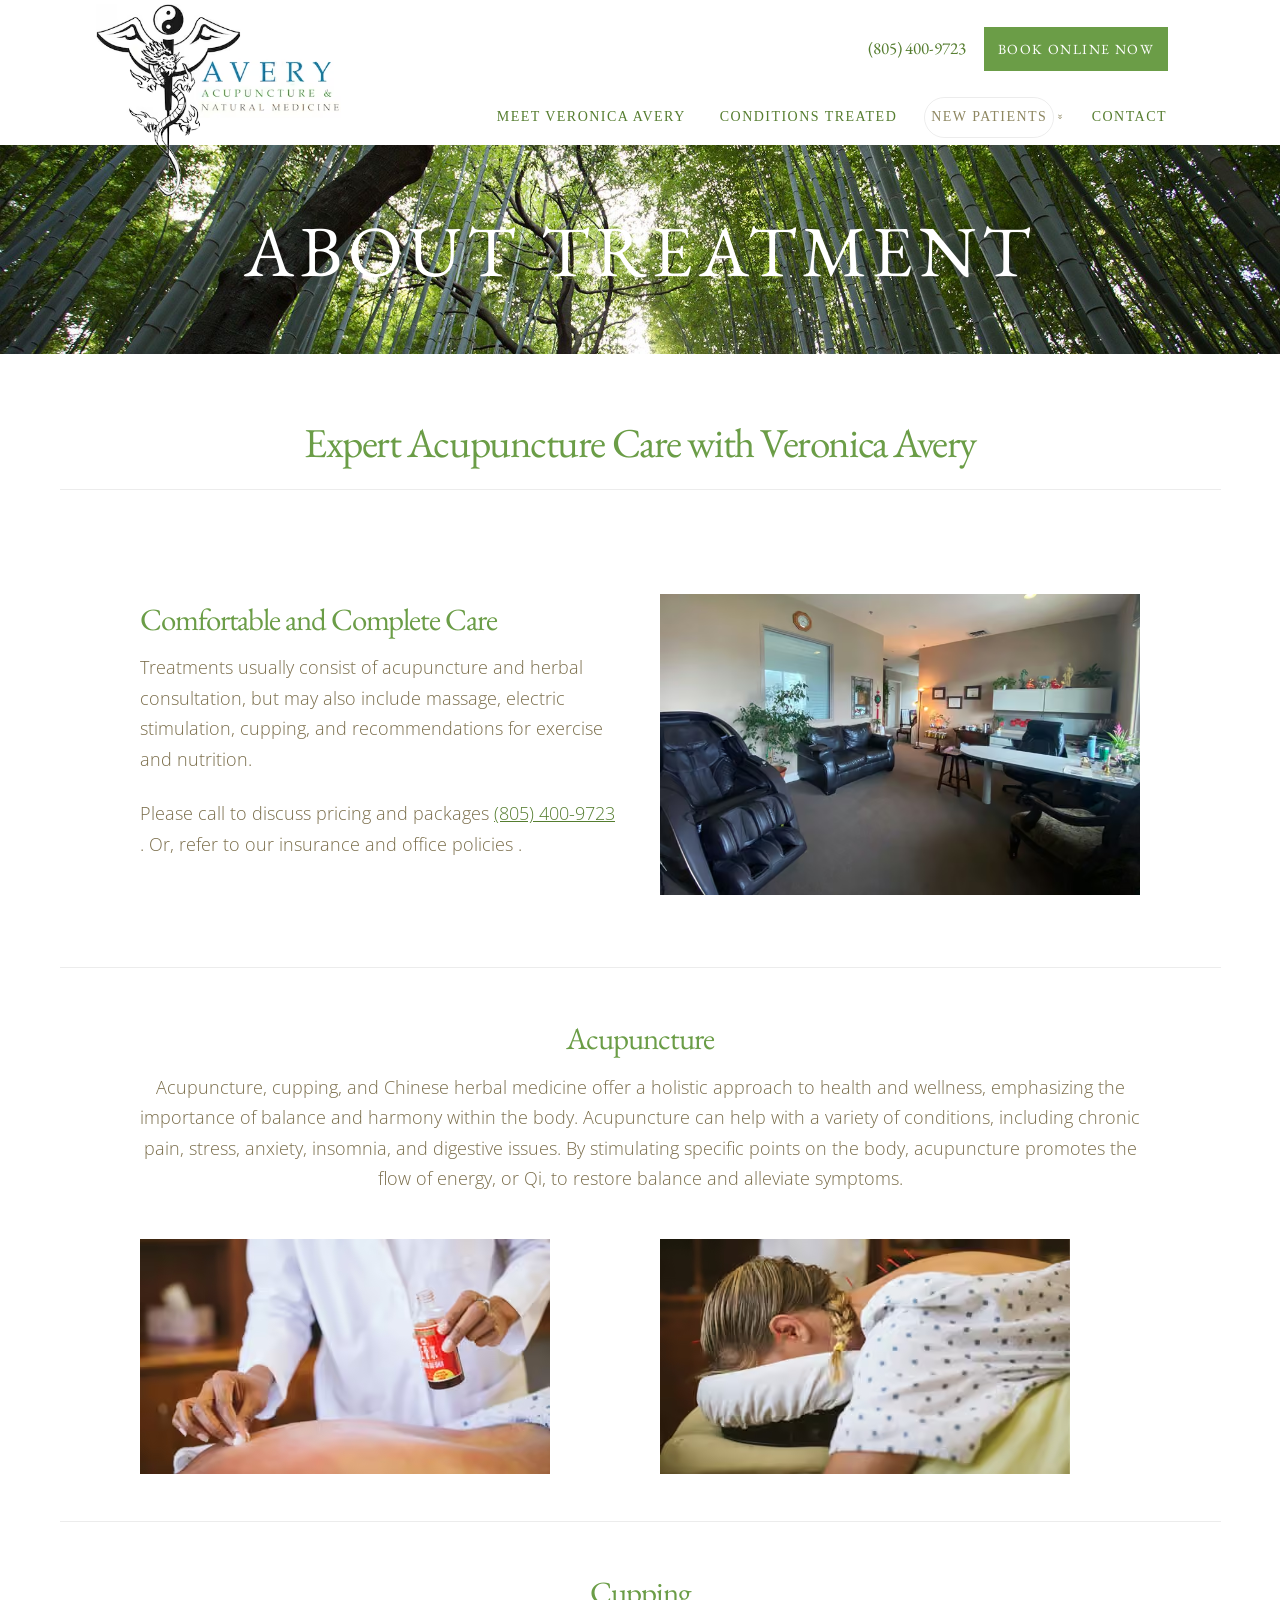
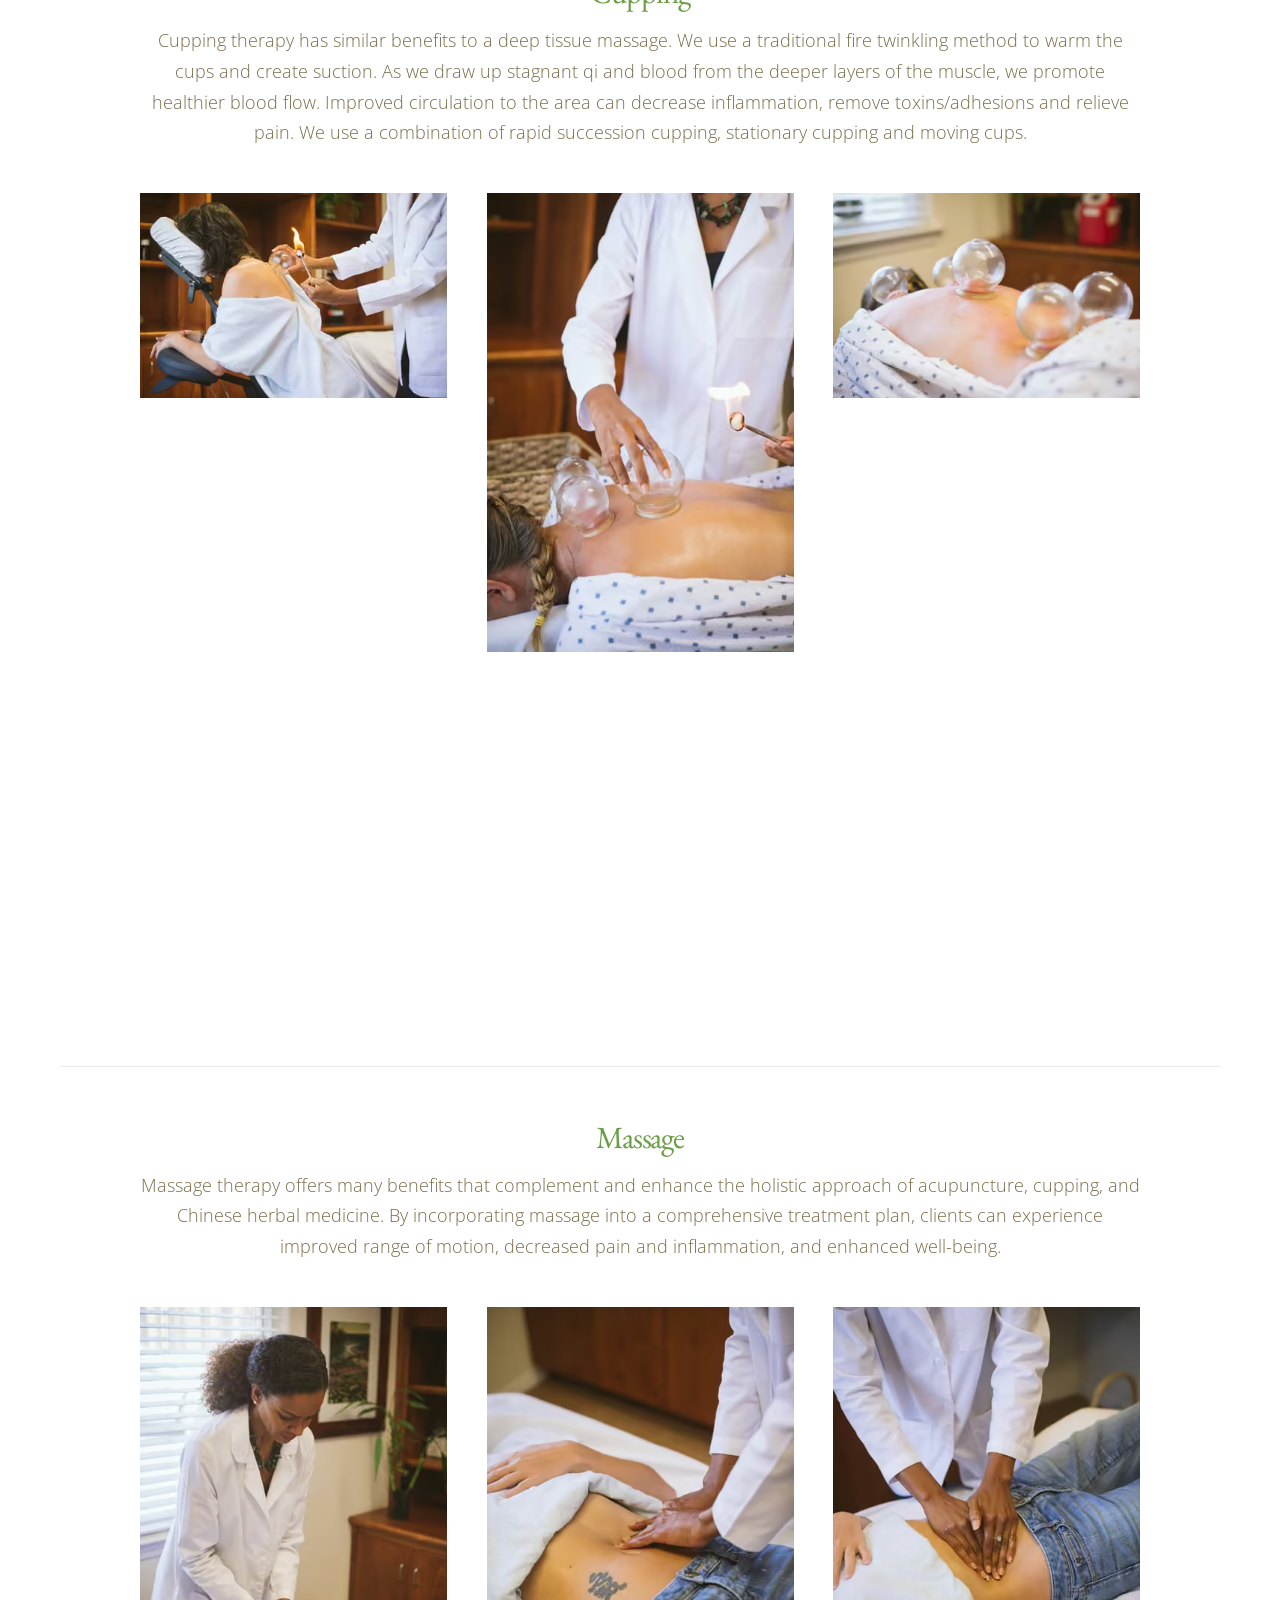
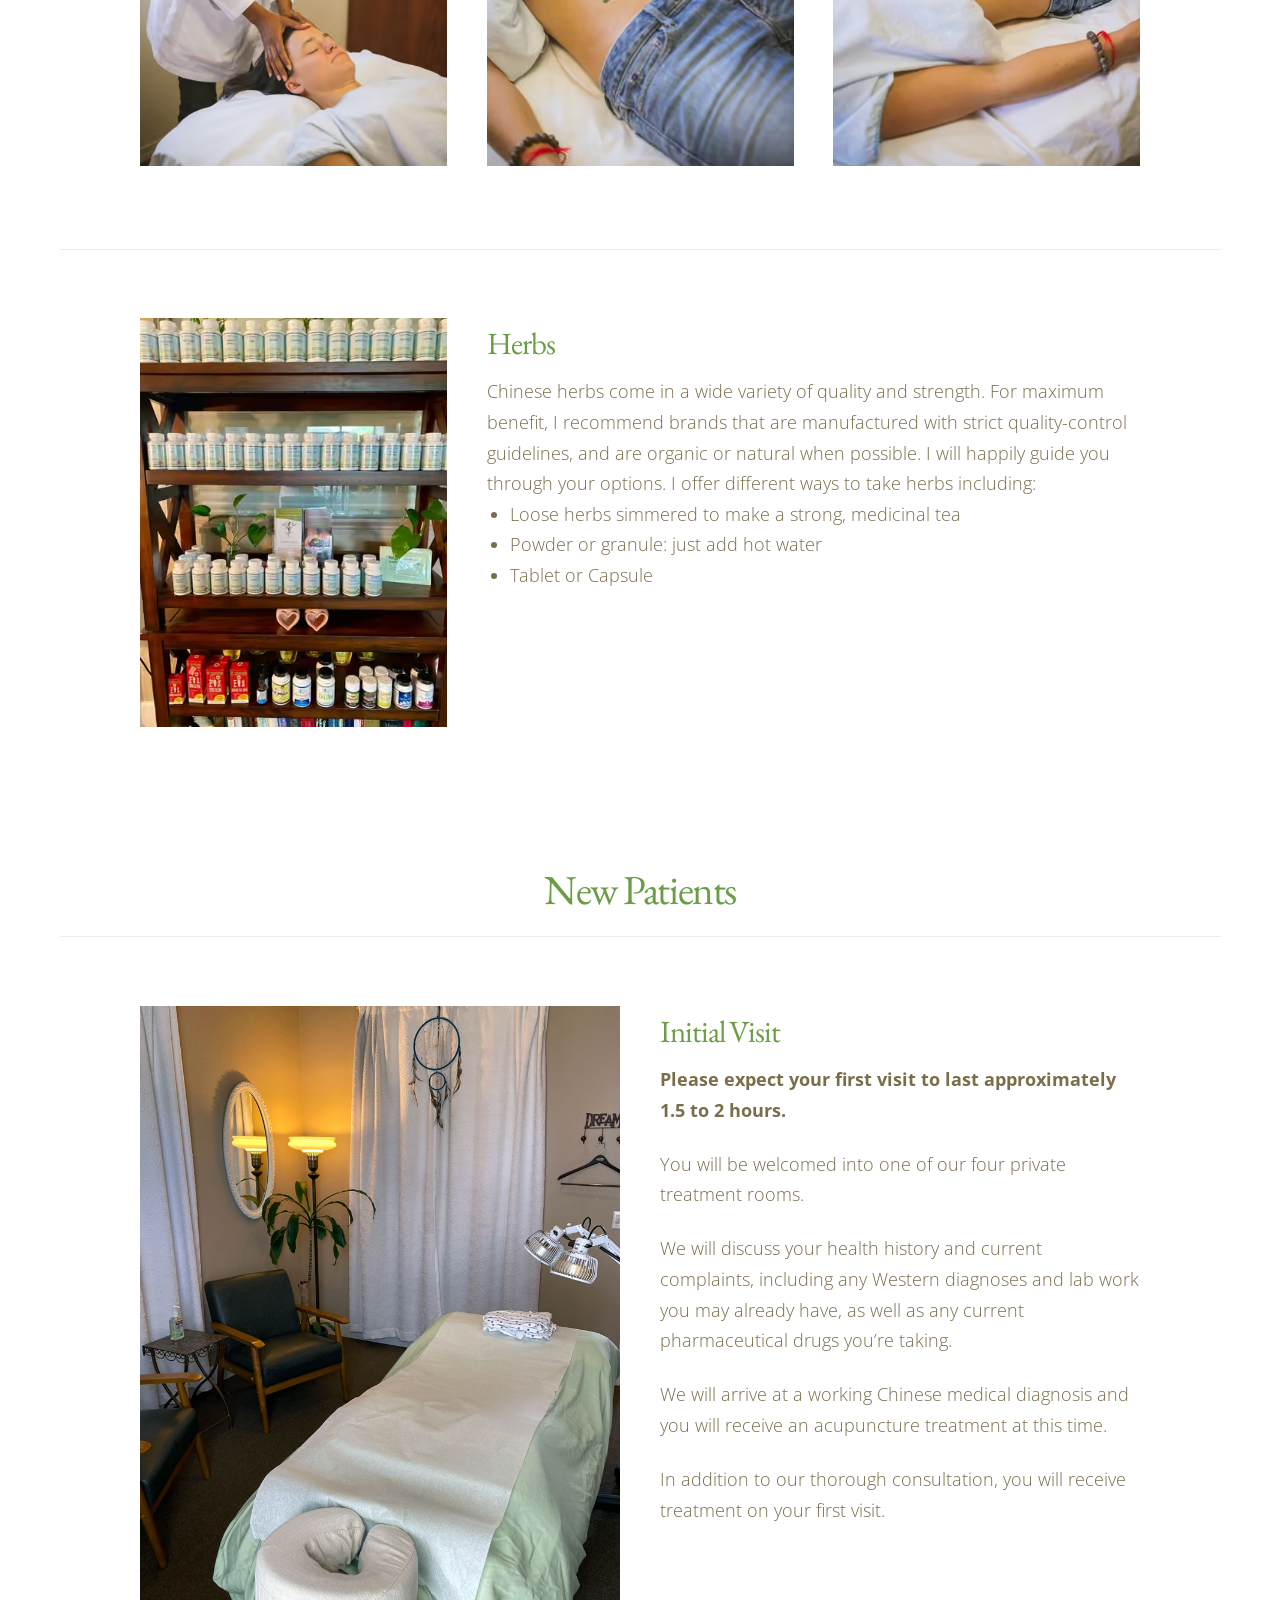
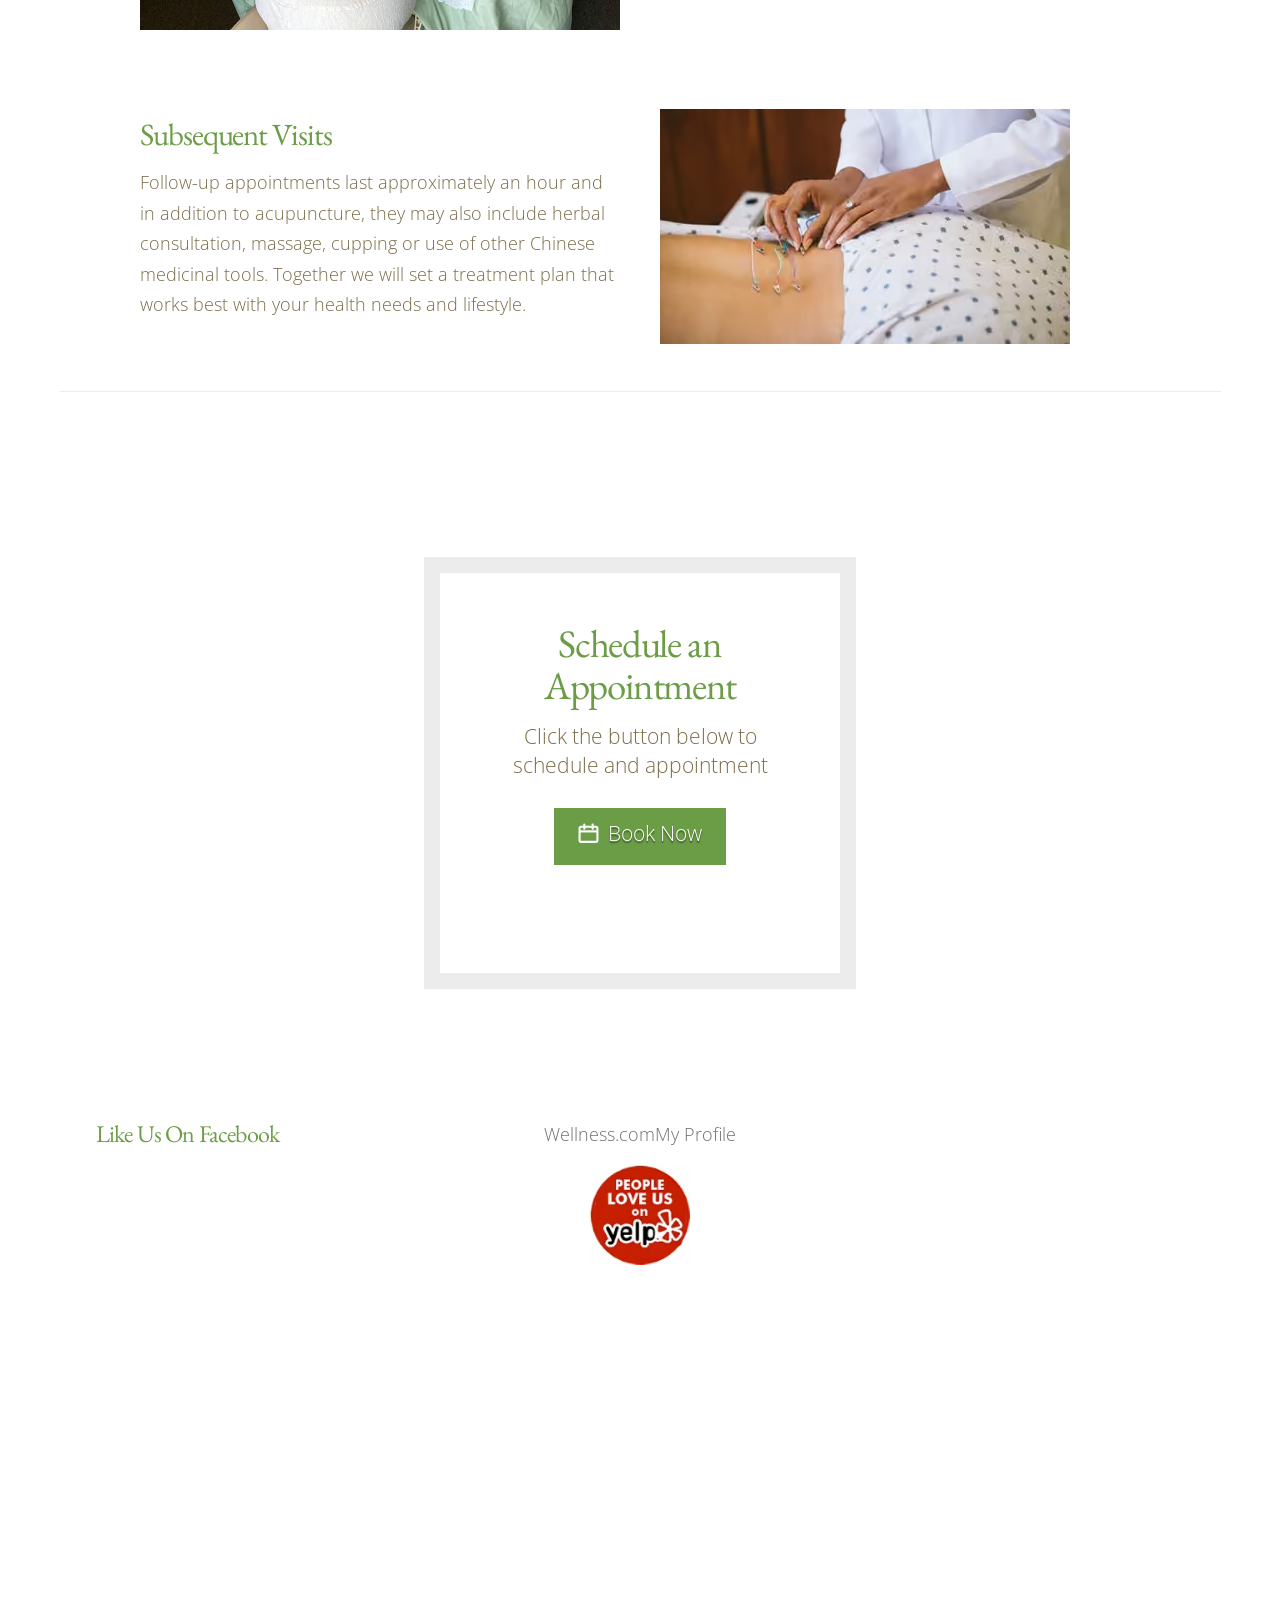
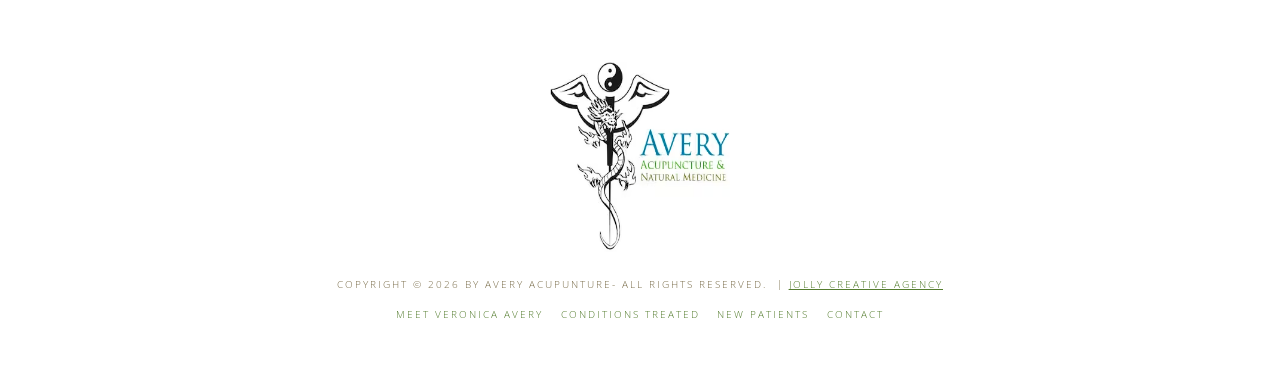
==== about-treatment.html @ d0a80a01 "a11y: fix heading order on conditions-treated (h3 -> h2) The six condition headings sat directly und" ====
<!DOCTYPE html>
<html lang="en">
<head>
<meta charset="UTF-8">
<meta name="viewport" content="width=device-width, initial-scale=1.0">
<title>About Treatment | Avery Acupuncture</title>
<meta name="description" content="What to expect from acupuncture, cupping, massage, and Chinese herbal medicine at Avery Acupuncture.">
<link rel="icon" type="image/png" href="assets/img/fav-icon.png">
<link rel="apple-touch-icon" href="assets/img/fav-icon.png">
<link rel="canonical" href="https://avery.jsquaredadventures.com/about-treatment.html">
<meta property="og:title" content="About Treatment | Avery Acupuncture">
<meta property="og:description" content="What to expect from acupuncture, cupping, massage, and Chinese herbal medicine at Avery Acupuncture.">
<meta property="og:type" content="website">
<meta property="og:url" content="https://avery.jsquaredadventures.com/about-treatment.html">
<meta property="og:image" content="https://avery.jsquaredadventures.com/assets/img/Bamboo.jpg">
<meta property="og:site_name" content="Avery Acupuncture">
<meta name="twitter:card" content="summary_large_image">
<link rel="dns-prefetch" href="https://www.youtube.com">
<link rel="dns-prefetch" href="https://www.facebook.com">
<link rel="dns-prefetch" href="https://www.google.com">
<link rel="dns-prefetch" href="https://www.wellness.com">
<link rel="preload" href="assets/fonts/opensans_v44_memvYaGs126MiZpBA-UvWbX2vVnXBbObj2OVTS-muw.woff2" as="font" type="font/woff2" crossorigin>
<link rel="preload" href="assets/fonts/ebgaramond_v33_SlGUmQSNjdsmc35JDF1K5GR1SDk.woff2" as="font" type="font/woff2" crossorigin>
<link rel="stylesheet" href="css/fonts.css?v=1791741804">
<script type="application/ld+json">
{"@context":"https://schema.org","@type":"MedicalClinic",
"name":"Avery Acupuncture & Natural Medicine, Inc.",
"description":"Acupuncture and Natural Medicine in Paso Robles, CA.",
"url":"https://averyacupuncture.com/",
"telephone":"+1-805-400-9723",
"address":{"@type":"PostalAddress","streetAddress":"1704 Spring Street Suite 202",
"addressLocality":"Paso Robles","addressRegion":"CA","addressCountry":"US"},
"geo":{"@type":"GeoCoordinates","latitude":35.63208534027264,"longitude":-120.69375458445003},
"openingHoursSpecification":[
{"@type":"OpeningHoursSpecification","dayOfWeek":["Monday","Tuesday","Thursday"],"opens":"08:30","closes":"17:00"},
{"@type":"OpeningHoursSpecification","dayOfWeek":"Friday","opens":"08:30","closes":"16:30"}],
"sameAs":["https://www.facebook.com/Avery-Acupuncture-Natural-Medicine-128162903891118/",
"https://www.yelp.com/biz/avery-acupuncture-and-natural-medicine-paso-robles"]}
</script>
<link rel="stylesheet" href="css/style.min.css?v=1791769936">
<link rel="stylesheet" href="css/pages/about-treatment.css?v=1791758597">
<!-- Google Analytics (client's existing GA4 measurement ID) -->
<script async src="https://www.googletagmanager.com/gtag/js?id=G-QHC78WR2RK"></script>
<script>window.dataLayer=window.dataLayer||[];function gtag(){dataLayer.push(arguments)}gtag('js',new Date());gtag('config','G-QHC78WR2RK');</script>
<!-- Accessibility widget (client's own UserWay account, same as the live
     site). Deferred to the load event: it was render-blocking on every page
     and the widget works identically once the page is up. -->
<script>
window.addEventListener('load', function () {
  var s = document.createElement('script');
  s.src = 'https://cdn.userway.org/widget.js';
  s.setAttribute('data-account', 'veWiK0ku6v');
  document.head.appendChild(s);
});
</script>
</head>
<body>
<a class="skip" href="#main">Skip to main content</a>

<header class="site-header">
  <div class="topbar">
    <div class="wrap topbar__inner">
      <p class="nav-phone"><a href="tel:805-400-9723">(805) 400-9723</a> <a class="nav-book-online" href="https://patient.unifiedpractice.com/avery-acupuncture-natural-medicine-inc" target="_blank" rel="noopener">BOOK ONLINE NOW</a></p>
    </div>
  </div>
  <div class="navbar">
    <div class="wrap navbar__inner">
      <a class="brand" href="index.html" aria-label="Avery Acupuncture — home">
        <picture><source type="image/avif" srcset="assets/img/avery-logo-transparent.avif"><source type="image/webp" srcset="assets/img/avery-logo-transparent.webp"><img src="assets/img/avery-logo-transparent.png" alt="Avery Acupuncture" width="245" height="192" loading="lazy" decoding="async"></picture>
      </a>
      <button class="nav-toggle" aria-expanded="false" aria-controls="primary-nav" aria-label="Toggle navigation">
        <span></span><span></span><span></span>
      </button>
      <nav id="primary-nav" class="site-nav" aria-label="Primary">
        <ul>
          <li><a href="about-veronica.html"><span>Meet Veronica Avery</span></a></li><li><a href="conditions-treated.html"><span>Conditions Treated</span></a></li><li class="has-sub"><a href="about-treatment.html" aria-current="page" aria-haspopup="true"><span>New Patients</span></a><ul class="sub-menu"><li><a href="about-treatment.html"><span>About Treatment</span></a></li><li><a href="office-policy.html"><span>Office Policy</span></a></li></ul></li><li><a href="contact.html"><span>Contact</span></a></li>
        </ul>
      </nav>
    </div>
  </div>
</header>
<main id="main">


<section class="page-band" style="height:209px">
  <picture><source type="image/avif" srcset="assets/img/Bamboo-400w.avif 400w, assets/img/Bamboo-800w.avif 800w, assets/img/Bamboo-1200w.avif 1200w, assets/img/Bamboo.jpg 2000w" sizes="100vw"><source type="image/webp" srcset="assets/img/Bamboo-400w.webp 400w, assets/img/Bamboo-800w.webp 800w, assets/img/Bamboo-1200w.webp 1200w, assets/img/Bamboo.jpg 2000w" sizes="100vw"><img src="assets/img/Bamboo.jpg" srcset="assets/img/Bamboo-400w.jpg 400w, assets/img/Bamboo-800w.jpg 800w, assets/img/Bamboo-1200w.jpg 1200w, assets/img/Bamboo.jpg 2000w" sizes="100vw" class="page-band__img" alt="" loading="eager" decoding="async" fetchpriority="high"></picture>
  <h1 class="page-band__title">About Treatment</h1>
</section>

<section class="at-intro">
  <div class="wrap-max">
    <h2 class="x-h2 fx fx--r">Expert Acupuncture Care with Veronica Avery</h2>
    <hr class="x-hr">
  </div>
</section>

<section class="at-sec">
  <div class="wrap-1000 x-row">
    <div class="fx fx--l">
      <h3 class="x-h3">Comfortable and Complete Care</h3>
      <div class="x-text"><p>Treatments usually consist of acupuncture and herbal consultation, but may also include massage, electric stimulation, cupping, and recommendations for exercise and nutrition.</p>
<p>Please call to discuss pricing and packages <a href="tel:8054009723">(805) 400-9723</a> . Or, refer to our insurance and office policies .</p></div>
    </div>
    <div class="fx fx--r x-imgpad">
      <picture><source type="image/avif" srcset="assets/img/avery-acupuncture-office-400w.avif 400w, assets/img/avery-acupuncture-office-800w.avif 800w, assets/img/avery-acupuncture-office.jpg 1000w" sizes="(max-width: 860px) 100vw, 560px"><source type="image/webp" srcset="assets/img/avery-acupuncture-office-400w.webp 400w, assets/img/avery-acupuncture-office-800w.webp 800w, assets/img/avery-acupuncture-office.jpg 1000w" sizes="(max-width: 860px) 100vw, 560px"><img src="assets/img/avery-acupuncture-office.jpg" srcset="assets/img/avery-acupuncture-office-400w.jpg 400w, assets/img/avery-acupuncture-office-800w.jpg 800w, assets/img/avery-acupuncture-office.jpg 1000w" sizes="(max-width: 860px) 100vw, 560px" alt="The Avery Acupuncture treatment office" width="1000" height="628" loading="lazy" decoding="async"></picture>
    </div>
  </div>
</section>

<section class="at-sec at-sec--center">
  <div class="wrap-max">
    <hr class="x-hr">
    <h3 class="x-h3">Acupuncture</h3>
    <div class="x-text"><p>Acupuncture, cupping, and Chinese herbal medicine offer a holistic approach to health and wellness, emphasizing the importance of balance and harmony within the body. Acupuncture can help with a variety of conditions, including chronic pain, stress, anxiety, insomnia, and digestive issues. By stimulating specific points on the body, acupuncture promotes the flow of energy, or Qi, to restore balance and alleviate symptoms.</p></div>
  </div>
</section>

<div class="at-imgrow">
  <div class="wrap-1000 x-row x-row--fixed">
    <div class="fx fx--l"><picture><source type="image/avif" srcset="assets/img/48.avif"><source type="image/webp" srcset="assets/img/48.webp"><img src="assets/img/48.png" alt="Acupuncture treatment in progress" width="410" height="235" loading="lazy" decoding="async"></picture></div>
    <div class="fx fx--r"><picture><source type="image/avif" srcset="assets/img/Veronica13-e12809438349151.avif"><source type="image/webp" srcset="assets/img/Veronica13-e12809438349151.webp"><img src="assets/img/Veronica13-e12809438349151.jpg" alt="Veronica Avery performing acupuncture" width="410" height="235" loading="lazy" decoding="async"></picture></div>
  </div>
</div>

<section class="at-sec at-sec--center">
  <div class="wrap-max">
    <hr class="x-hr">
    <h3 class="x-h3">Cupping</h3>
    <div class="x-text"><p>Cupping therapy has similar benefits to a deep tissue massage. We use a traditional fire twinkling method to warm the cups and create suction. As we draw up stagnant qi and blood from the deeper layers of the muscle, we promote healthier blood flow. Improved circulation to the area can decrease inflammation, remove toxins/adhesions and relieve pain. We use a combination of rapid succession cupping, stationary cupping and moving cups.</p></div>
  </div>
</section>

<div class="at-imgrow">
  <div class="wrap-1000 x-row x-row--3">
    <div class="fx"><picture><source type="image/avif" srcset="assets/img/proofs-0096.avif"><source type="image/webp" srcset="assets/img/proofs-0096.webp"><img src="assets/img/proofs-0096.jpg" alt="Cupping therapy session" width="410" height="274" loading="lazy" decoding="async"></picture></div>
    <div class="fx"><picture><source type="image/avif" srcset="assets/img/proofs-0024.avif"><source type="image/webp" srcset="assets/img/proofs-0024.webp"><img src="assets/img/proofs-0024.jpg" alt="Fire cupping technique" width="410" height="614" loading="lazy" decoding="async"></picture></div>
    <div class="fx"><picture><source type="image/avif" srcset="assets/img/proofs-0042.avif"><source type="image/webp" srcset="assets/img/proofs-0042.webp"><img src="assets/img/proofs-0042.jpg" alt="Cupping glasses on a patient's back" width="410" height="274" loading="lazy" decoding="async"></picture></div>
  </div>
</div>

<div class="at-imgrow">
  <div class="wrap-max x-row x-row--videos">
    <div class="x-video fx fx--l">
      <iframe src="https://www.youtube.com/embed/NODHaSuXo5c" title="Avery Acupuncture treatment video" allow="accelerometer; autoplay; clipboard-write; encrypted-media; gyroscope; picture-in-picture" allowfullscreen loading="lazy"></iframe>
    </div>
    <div class="x-video fx fx--r">
      <iframe src="https://www.youtube.com/embed/NjkSy0s9hz0" title="Avery Acupuncture treatment video" allow="accelerometer; autoplay; clipboard-write; encrypted-media; gyroscope; picture-in-picture" allowfullscreen loading="lazy"></iframe>
    </div>
  </div>
</div>

<section class="at-sec at-sec--center at-sec--massage">
  <div class="wrap-max">
    <hr class="x-hr">
    <h3 class="x-h3">Massage</h3>
    <div class="x-text"><p>Massage therapy offers many benefits that complement and enhance the holistic approach of acupuncture, cupping, and Chinese herbal medicine. By incorporating massage into a comprehensive treatment plan, clients can experience improved range of motion, decreased pain and inflammation, and enhanced well-being.</p></div>
  </div>
</section>

<div class="at-imgrow at-imgrow--last">
  <div class="wrap-1000 x-row x-row--3">
    <div class="fx"><picture><source type="image/avif" srcset="assets/img/proofs-0071.avif"><source type="image/webp" srcset="assets/img/proofs-0071.webp"><img src="assets/img/proofs-0071.jpg" alt="Massage therapy at Avery Acupuncture" width="410" height="614" loading="lazy" decoding="async"></picture></div>
    <div class="fx"><picture><source type="image/avif" srcset="assets/img/proofs-0068.avif"><source type="image/webp" srcset="assets/img/proofs-0068.webp"><img src="assets/img/proofs-0068.jpg" alt="Therapeutic massage session" width="410" height="614" loading="lazy" decoding="async"></picture></div>
    <div class="fx"><picture><source type="image/avif" srcset="assets/img/proofs-0063.avif"><source type="image/webp" srcset="assets/img/proofs-0063.webp"><img src="assets/img/proofs-0063.jpg" alt="Massage therapy treatment" width="410" height="614" loading="lazy" decoding="async"></picture></div>
  </div>
</div>

<section class="at-hrspace">
  <div class="wrap-max"><hr class="x-hr"></div>
</section>

<div class="at-imgrow">
  <div class="wrap-1000 x-row x-row--herbs">
    <div class="fx fx--l x-imgpad"><picture><source type="image/avif" srcset="assets/img/avery-herbs-400w.avif 400w, assets/img/avery-herbs-800w.avif 800w, assets/img/avery-herbs.jpg 1042w" sizes="(max-width: 860px) 100vw, 307px"><source type="image/webp" srcset="assets/img/avery-herbs-400w.webp 400w, assets/img/avery-herbs-800w.webp 800w, assets/img/avery-herbs.jpg 1042w" sizes="(max-width: 860px) 100vw, 307px"><img src="assets/img/avery-herbs.jpg" srcset="assets/img/avery-herbs-400w.jpg 400w, assets/img/avery-herbs-800w.jpg 800w, assets/img/avery-herbs.jpg 1042w" sizes="(max-width: 860px) 100vw, 307px" alt="Chinese herbal medicines" width="1042" height="1389" loading="lazy" decoding="async"></picture></div>
    <div class="fx fx--r">
      <h3 class="x-h3">Herbs</h3>
      <div class="x-text"><p>Chinese herbs come in a wide variety of quality and strength. For maximum benefit, I recommend brands that are manufactured with strict quality-control guidelines, and are organic or natural when possible. I will happily guide you through your options. I offer different ways to take herbs including:</p></div>
      <ul class="x-list">
        <li>Loose herbs simmered to make a strong, medicinal tea</li><li>Powder or granule: just add hot water</li><li>Tablet or Capsule</li>
      </ul>
    </div>
  </div>
</div>

<section class="at-np">
  <div class="wrap-max">
    <h2 class="x-h2 fx fx--r" id="new-patients">New Patients</h2>
    <hr class="x-hr">
  </div>
  <div class="wrap-1000 x-row">
    <div class="fx fx--l x-imgpad">
      <picture><source type="image/avif" srcset="assets/img/veronica-avery-acupuncture-treatment-room1-400w.avif 400w, assets/img/veronica-avery-acupuncture-treatment-room1.jpg 800w" sizes="(max-width: 860px) 100vw, 560px"><source type="image/webp" srcset="assets/img/veronica-avery-acupuncture-treatment-room1-400w.webp 400w, assets/img/veronica-avery-acupuncture-treatment-room1.jpg 800w" sizes="(max-width: 860px) 100vw, 560px"><img src="assets/img/veronica-avery-acupuncture-treatment-room1.jpg" srcset="assets/img/veronica-avery-acupuncture-treatment-room1-400w.jpg 400w, assets/img/veronica-avery-acupuncture-treatment-room1.jpg 800w" sizes="(max-width: 860px) 100vw, 560px" alt="Avery Acupuncture treatment room" width="800" height="1041" loading="lazy" decoding="async"></picture>
    </div>
    <div class="fx fx--r">
      <h3 class="x-h3">Initial Visit</h3>
      <div class="x-text"><p><strong>Please expect your first visit to last approximately 1.5 to 2 hours.</strong></p><p>You will be welcomed into one of our four private treatment rooms.</p>
<p>We will discuss your health history and current complaints, including any Western diagnoses and lab work you may already have, as well as any current pharmaceutical drugs you’re taking.</p>
<p>We will arrive at a working Chinese medical diagnosis and you will receive an acupuncture treatment at this time.</p><p>In addition to our thorough consultation, you will receive treatment on your first visit.</p></div>
    </div>
  </div>
  <div class="wrap-1000 x-row">
    <div class="fx fx--l">
      <h3 class="x-h3 x-h3--sub">Subsequent Visits</h3>
      <div class="x-text"><p>Follow-up appointments last approximately an hour and in addition to acupuncture, they may also include herbal consultation, massage, cupping or use of other Chinese medicinal tools. Together we will set a treatment plan that works best with your health needs and lifestyle.</p></div>
    </div>
    <div class="fx fx--r x-imgpad55">
      <picture><source type="image/avif" srcset="assets/img/13.avif"><source type="image/webp" srcset="assets/img/13.webp"><img src="assets/img/13.png" alt="Follow-up acupuncture treatment" width="410" height="235" loading="lazy" decoding="async"></picture>
    </div>
  </div>
  <div class="wrap-max"><hr class="x-hr"></div>
</section>

<section class="x-cta-band">
  <div class="x-callout x-callout--400 x-callout--at fx">
    <h2>Schedule an Appointment</h2>
    <p>Click the button below to schedule and appointment</p>
    <a class="x-btn" href="https://patient.unifiedpractice.com/avery-acupuncture-natural-medicine-inc" target="_blank" rel="noopener"><svg viewBox="0 0 20 19" fill="none" aria-hidden="true" focusable="false"><rect x="1.5" y="3" width="17" height="14.5" rx="1.5" stroke="#fff" stroke-width="2"/><line x1="1.5" y1="7.5" x2="18.5" y2="7.5" stroke="#fff" stroke-width="2"/><line x1="6" y1="1" x2="6" y2="5" stroke="#fff" stroke-width="2" stroke-linecap="round"/><line x1="14" y1="1" x2="14" y2="5" stroke="#fff" stroke-width="2" stroke-linecap="round"/></svg>Book Now</a>
  </div>
</section>
</main>

<footer class="site-footer">
  <div class="wrap site-footer__widgets">
    <section class="footer-widget" aria-label="Facebook">
      <h2 class="footer-widget__title">Like Us On Facebook</h2>
      <iframe src="https://www.facebook.com/plugins/page.php?href=https%3A%2F%2Fwww.facebook.com%2FAvery-Acupuncture-Natural-Medicine-128162903891118%2F%3Ffref%3Dnf&tabs=timeline&width=275&height=370&small_header=false&adapt_container_width=true&hide_cover=false&show_facepile=false&appId" width="275" height="370" style="border:none;overflow:hidden" scrolling="no" frameborder="0" allowtransparency="true" loading="lazy" title="Avery Acupuncture on Facebook"></iframe>
    </section>
    <section class="footer-widget footer-widget--center" aria-label="Wellness and Yelp profiles">
      <div class="wellness-badge">
        <center>
        <script src="https://www.wellness.com/js/badges/3245076/badge_160_200.js" id="script_badge_160_200_3245076" type="text/javascript"></script><a class="wellness-link" href="https://www.wellness.com">Wellness.com</a><a class="wellness-link" href="https://www.wellness.com/dir/3245076/acupuncture-specialist/ca/paso-robles/veronica-avery-avery-acupuncture--natural-medicine-lac">My Profile</a>
        </center>
        <p><a href="https://www.yelp.com/biz/avery-acupuncture-and-natural-medicine-paso-robles" target="_blank" rel="noopener"><picture><source type="image/avif" srcset="assets/img/Unknown.avif"><source type="image/webp" srcset="assets/img/Unknown.webp"><img src="assets/img/Unknown.png" alt="People love us on Yelp" width="100" height="100" loading="lazy" decoding="async"></picture></a></p>
      </div>
    </section>
    <section class="footer-widget" aria-label="Video">
      <div class="footer-widget__video">
        <iframe src="https://www.youtube.com/embed/YAffgKRg6P0" width="100%" height="315" title="Avery Acupuncture video" frameborder="0" allow="accelerometer; autoplay; clipboard-write; encrypted-media; gyroscope; picture-in-picture" allowfullscreen loading="lazy"></iframe>
      </div>
    </section>
  </div>
  <div class="wrap site-footer__bottom">
    <picture><source type="image/avif" srcset="assets/img/avery-logo-black-wcolor2.avif"><source type="image/webp" srcset="assets/img/avery-logo-black-wcolor2.webp"><img src="assets/img/avery-logo-black-wcolor2.png" class="footer-logo" alt="Avery Acupuncture" width="180" height="190" loading="lazy" decoding="async"></picture>    <p>&nbsp;</p>
    <!-- NOTE: "Acupunture" (missing c) is the live site's own spelling,
         preserved verbatim. Jolly Creative Agency was the previous
         developer. Keep or remove this credit per the client's contract. -->
    <p>Copyright&nbsp;&copy; 2026 by Avery Acupunture- All Rights Reserved.&nbsp; | <a href="https://jollycreativeagency.com/" target="_blank" rel="noopener">Jolly Creative Agency</a></p>
  </div>
  <nav class="wrap footer-menu" aria-label="Footer">
    <ul>
      <li><a href="about-veronica.html">Meet Veronica Avery</a></li><li><a href="conditions-treated.html">Conditions Treated</a></li><li><a href="about-treatment.html">New Patients</a></li><li><a href="contact.html">Contact</a></li>
    </ul>
  </nav>
</footer>
<script src="js/main.js?v=1791741804"></script>
</body>
</html>
---- css/fonts.css ----
/* Self-hosted OFL fonts (EB Garamond, Open Sans, Pathway Gothic One).
   Generated by build_fonts.py — do not edit by hand.
   Removing the fonts.googleapis.com request removed the render-blocking
   stylesheet (Lighthouse render-blocking audit) and a third-party
   connection from every page view. */
@font-face {
  font-family: 'EB Garamond';
  font-style: italic;
  font-weight: 400;
  font-display: swap;
  src: url(../assets/fonts/ebgaramond_v33_SlGFmQSNjdsmc35JDF1K5GRwUjcdlttVFm-rI7e8QL9zU6ingQ.woff2) format('woff2');
  unicode-range: U+0100-02BA, U+02BD-02C5, U+02C7-02CC, U+02CE-02D7, U+02DD-02FF, U+0304, U+0308, U+0329, U+1D00-1DBF, U+1E00-1E9F, U+1EF2-1EFF, U+2020, U+20A0-20AB, U+20AD-20C4, U+2113, U+2C60-2C7F, U+A720-A7FF;
}
@font-face {
  font-family: 'EB Garamond';
  font-style: italic;
  font-weight: 400;
  font-display: swap;
  src: url(../assets/fonts/ebgaramond_v33_SlGFmQSNjdsmc35JDF1K5GRwUjcdlttVFm-rI7e8QL99U6g.woff2) format('woff2');
  unicode-range: U+0000-00FF, U+0131, U+0152-0153, U+02BB-02BC, U+02C6, U+02DA, U+02DC, U+0304, U+0308, U+0329, U+2000-206F, U+20AC, U+2122, U+2191, U+2193, U+2212, U+2215, U+FEFF, U+FFFD;
}
@font-face {
  font-family: 'EB Garamond';
  font-style: normal;
  font-weight: 400;
  font-display: swap;
  src: url(../assets/fonts/ebgaramond_v33_SlGUmQSNjdsmc35JDF1K5GR7SDktYw.woff2) format('woff2');
  unicode-range: U+0100-02BA, U+02BD-02C5, U+02C7-02CC, U+02CE-02D7, U+02DD-02FF, U+0304, U+0308, U+0329, U+1D00-1DBF, U+1E00-1E9F, U+1EF2-1EFF, U+2020, U+20A0-20AB, U+20AD-20C4, U+2113, U+2C60-2C7F, U+A720-A7FF;
}
@font-face {
  font-family: 'EB Garamond';
  font-style: normal;
  font-weight: 400;
  font-display: swap;
  src: url(../assets/fonts/ebgaramond_v33_SlGUmQSNjdsmc35JDF1K5GR1SDk.woff2) format('woff2');
  unicode-range: U+0000-00FF, U+0131, U+0152-0153, U+02BB-02BC, U+02C6, U+02DA, U+02DC, U+0304, U+0308, U+0329, U+2000-206F, U+20AC, U+2122, U+2191, U+2193, U+2212, U+2215, U+FEFF, U+FFFD;
}
@font-face {
  font-family: 'EB Garamond';
  font-style: normal;
  font-weight: 500;
  font-display: swap;
  src: url(../assets/fonts/ebgaramond_v33_SlGUmQSNjdsmc35JDF1K5GR7SDktYw.woff2) format('woff2');
  unicode-range: U+0100-02BA, U+02BD-02C5, U+02C7-02CC, U+02CE-02D7, U+02DD-02FF, U+0304, U+0308, U+0329, U+1D00-1DBF, U+1E00-1E9F, U+1EF2-1EFF, U+2020, U+20A0-20AB, U+20AD-20C4, U+2113, U+2C60-2C7F, U+A720-A7FF;
}
@font-face {
  font-family: 'EB Garamond';
  font-style: normal;
  font-weight: 500;
  font-display: swap;
  src: url(../assets/fonts/ebgaramond_v33_SlGUmQSNjdsmc35JDF1K5GR1SDk.woff2) format('woff2');
  unicode-range: U+0000-00FF, U+0131, U+0152-0153, U+02BB-02BC, U+02C6, U+02DA, U+02DC, U+0304, U+0308, U+0329, U+2000-206F, U+20AC, U+2122, U+2191, U+2193, U+2212, U+2215, U+FEFF, U+FFFD;
}
@font-face {
  font-family: 'Open Sans';
  font-style: italic;
  font-weight: 300;
  font-stretch: 100%;
  font-display: swap;
  src: url(../assets/fonts/opensans_v44_memtYaGs126MiZpBA-UFUIcVXSCEkx2cmqvXlWqWt06F15M.woff2) format('woff2');
  unicode-range: U+0100-02BA, U+02BD-02C5, U+02C7-02CC, U+02CE-02D7, U+02DD-02FF, U+0304, U+0308, U+0329, U+1D00-1DBF, U+1E00-1E9F, U+1EF2-1EFF, U+2020, U+20A0-20AB, U+20AD-20C4, U+2113, U+2C60-2C7F, U+A720-A7FF;
}
@font-face {
  font-family: 'Open Sans';
  font-style: italic;
  font-weight: 300;
  font-stretch: 100%;
  font-display: swap;
  src: url(../assets/fonts/opensans_v44_memtYaGs126MiZpBA-UFUIcVXSCEkx2cmqvXlWqWuU6F.woff2) format('woff2');
  unicode-range: U+0000-00FF, U+0131, U+0152-0153, U+02BB-02BC, U+02C6, U+02DA, U+02DC, U+0304, U+0308, U+0329, U+2000-206F, U+20AC, U+2122, U+2191, U+2193, U+2212, U+2215, U+FEFF, U+FFFD;
}
@font-face {
  font-family: 'Open Sans';
  font-style: italic;
  font-weight: 700;
  font-stretch: 100%;
  font-display: swap;
  src: url(../assets/fonts/opensans_v44_memtYaGs126MiZpBA-UFUIcVXSCEkx2cmqvXlWqWt06F15M.woff2) format('woff2');
  unicode-range: U+0100-02BA, U+02BD-02C5, U+02C7-02CC, U+02CE-02D7, U+02DD-02FF, U+0304, U+0308, U+0329, U+1D00-1DBF, U+1E00-1E9F, U+1EF2-1EFF, U+2020, U+20A0-20AB, U+20AD-20C4, U+2113, U+2C60-2C7F, U+A720-A7FF;
}
@font-face {
  font-family: 'Open Sans';
  font-style: italic;
  font-weight: 700;
  font-stretch: 100%;
  font-display: swap;
  src: url(../assets/fonts/opensans_v44_memtYaGs126MiZpBA-UFUIcVXSCEkx2cmqvXlWqWuU6F.woff2) format('woff2');
  unicode-range: U+0000-00FF, U+0131, U+0152-0153, U+02BB-02BC, U+02C6, U+02DA, U+02DC, U+0304, U+0308, U+0329, U+2000-206F, U+20AC, U+2122, U+2191, U+2193, U+2212, U+2215, U+FEFF, U+FFFD;
}
@font-face {
  font-family: 'Open Sans';
  font-style: normal;
  font-weight: 300;
  font-stretch: 100%;
  font-display: swap;
  src: url(../assets/fonts/opensans_v44_memvYaGs126MiZpBA-UvWbX2vVnXBbObj2OVTSGmu1aB.woff2) format('woff2');
  unicode-range: U+0100-02BA, U+02BD-02C5, U+02C7-02CC, U+02CE-02D7, U+02DD-02FF, U+0304, U+0308, U+0329, U+1D00-1DBF, U+1E00-1E9F, U+1EF2-1EFF, U+2020, U+20A0-20AB, U+20AD-20C4, U+2113, U+2C60-2C7F, U+A720-A7FF;
}
@font-face {
  font-family: 'Open Sans';
  font-style: normal;
  font-weight: 300;
  font-stretch: 100%;
  font-display: swap;
  src: url(../assets/fonts/opensans_v44_memvYaGs126MiZpBA-UvWbX2vVnXBbObj2OVTS-muw.woff2) format('woff2');
  unicode-range: U+0000-00FF, U+0131, U+0152-0153, U+02BB-02BC, U+02C6, U+02DA, U+02DC, U+0304, U+0308, U+0329, U+2000-206F, U+20AC, U+2122, U+2191, U+2193, U+2212, U+2215, U+FEFF, U+FFFD;
}
@font-face {
  font-family: 'Open Sans';
  font-style: normal;
  font-weight: 400;
  font-stretch: 100%;
  font-display: swap;
  src: url(../assets/fonts/opensans_v44_memvYaGs126MiZpBA-UvWbX2vVnXBbObj2OVTSGmu1aB.woff2) format('woff2');
  unicode-range: U+0100-02BA, U+02BD-02C5, U+02C7-02CC, U+02CE-02D7, U+02DD-02FF, U+0304, U+0308, U+0329, U+1D00-1DBF, U+1E00-1E9F, U+1EF2-1EFF, U+2020, U+20A0-20AB, U+20AD-20C4, U+2113, U+2C60-2C7F, U+A720-A7FF;
}
@font-face {
  font-family: 'Open Sans';
  font-style: normal;
  font-weight: 400;
  font-stretch: 100%;
  font-display: swap;
  src: url(../assets/fonts/opensans_v44_memvYaGs126MiZpBA-UvWbX2vVnXBbObj2OVTS-muw.woff2) format('woff2');
  unicode-range: U+0000-00FF, U+0131, U+0152-0153, U+02BB-02BC, U+02C6, U+02DA, U+02DC, U+0304, U+0308, U+0329, U+2000-206F, U+20AC, U+2122, U+2191, U+2193, U+2212, U+2215, U+FEFF, U+FFFD;
}
@font-face {
  font-family: 'Open Sans';
  font-style: normal;
  font-weight: 600;
  font-stretch: 100%;
  font-display: swap;
  src: url(../assets/fonts/opensans_v44_memvYaGs126MiZpBA-UvWbX2vVnXBbObj2OVTSGmu1aB.woff2) format('woff2');
  unicode-range: U+0100-02BA, U+02BD-02C5, U+02C7-02CC, U+02CE-02D7, U+02DD-02FF, U+0304, U+0308, U+0329, U+1D00-1DBF, U+1E00-1E9F, U+1EF2-1EFF, U+2020, U+20A0-20AB, U+20AD-20C4, U+2113, U+2C60-2C7F, U+A720-A7FF;
}
@font-face {
  font-family: 'Open Sans';
  font-style: normal;
  font-weight: 600;
  font-stretch: 100%;
  font-display: swap;
  src: url(../assets/fonts/opensans_v44_memvYaGs126MiZpBA-UvWbX2vVnXBbObj2OVTS-muw.woff2) format('woff2');
  unicode-range: U+0000-00FF, U+0131, U+0152-0153, U+02BB-02BC, U+02C6, U+02DA, U+02DC, U+0304, U+0308, U+0329, U+2000-206F, U+20AC, U+2122, U+2191, U+2193, U+2212, U+2215, U+FEFF, U+FFFD;
}
@font-face {
  font-family: 'Open Sans';
  font-style: normal;
  font-weight: 700;
  font-stretch: 100%;
  font-display: swap;
  src: url(../assets/fonts/opensans_v44_memvYaGs126MiZpBA-UvWbX2vVnXBbObj2OVTSGmu1aB.woff2) format('woff2');
  unicode-range: U+0100-02BA, U+02BD-02C5, U+02C7-02CC, U+02CE-02D7, U+02DD-02FF, U+0304, U+0308, U+0329, U+1D00-1DBF, U+1E00-1E9F, U+1EF2-1EFF, U+2020, U+20A0-20AB, U+20AD-20C4, U+2113, U+2C60-2C7F, U+A720-A7FF;
}
@font-face {
  font-family: 'Open Sans';
  font-style: normal;
  font-weight: 700;
  font-stretch: 100%;
  font-display: swap;
  src: url(../assets/fonts/opensans_v44_memvYaGs126MiZpBA-UvWbX2vVnXBbObj2OVTS-muw.woff2) format('woff2');
  unicode-range: U+0000-00FF, U+0131, U+0152-0153, U+02BB-02BC, U+02C6, U+02DA, U+02DC, U+0304, U+0308, U+0329, U+2000-206F, U+20AC, U+2122, U+2191, U+2193, U+2212, U+2215, U+FEFF, U+FFFD;
}
@font-face {
  font-family: 'Pathway Gothic One';
  font-style: normal;
  font-weight: 400;
  font-display: swap;
  src: url(../assets/fonts/pathwaygothicone_v16_MwQrbgD32-KAvjkYGNUUxAtW7pEBwx-tRVZfX80.woff2) format('woff2');
  unicode-range: U+0100-02BA, U+02BD-02C5, U+02C7-02CC, U+02CE-02D7, U+02DD-02FF, U+0304, U+0308, U+0329, U+1D00-1DBF, U+1E00-1E9F, U+1EF2-1EFF, U+2020, U+20A0-20AB, U+20AD-20C4, U+2113, U+2C60-2C7F, U+A720-A7FF;
}
@font-face {
  font-family: 'Pathway Gothic One';
  font-style: normal;
  font-weight: 400;
  font-display: swap;
  src: url(../assets/fonts/pathwaygothicone_v16_MwQrbgD32-KAvjkYGNUUxAtW7pEBwx-tS1Zf.woff2) format('woff2');
  unicode-range: U+0000-00FF, U+0131, U+0152-0153, U+02BB-02BC, U+02C6, U+02DA, U+02DC, U+0304, U+0308, U+0329, U+2000-206F, U+20AC, U+2122, U+2191, U+2193, U+2212, U+2215, U+FEFF, U+FFFD;
}
---- css/style.min.css ----
:root{--green:#6b9d47;--green-soft:#8abe3c;--green-ink:#557d2f;--nav-hover:#8e8761;--orange:#e17d4a;--body:#7a6d4a;--ink:#000000;--olive:#b5ba34;--olive-btn:#b7b733;--paper:#ffffff;--line:#e5e5e5;--gstar:#fb8e28;--gblue:#0073e6;--serif:"EB Garamond",Georgia,"Times New Roman",serif;--sans:"Open Sans","Helvetica Neue",Arial,sans-serif;--nav-serif:Garamond,Baskerville,"Baskerville Old Face","Hoefler Text","Times New Roman",serif;--brand-font:"Pathway Gothic One","Open Sans",sans-serif;--wrap:85%;--wrap-max:1280px}*,*::before,*::after{box-sizing:border-box}html{scroll-behavior:smooth}.skip{position:absolute;left:1rem;top:-100px;z-index:100;background:var(--green);color:#fff;padding:0.6em 1em;border-radius:0;transition:top 0.15s ease}.skip:focus-visible{top:1rem;color:#fff}a:focus-visible,button:focus-visible,input:focus-visible,summary:focus-visible{outline:2px solid var(--green-soft);outline-offset:2px}body{margin:0;font-family:var(--sans);font-weight:300;font-size:1.125rem;line-height:1.6;color:var(--body);background:var(--paper)}img{max-width:100%;height:auto;display:block}a{color:var(--green-ink);text-decoration:none}a:hover{color:var(--green-soft)}h1,h2,h3,h4,h5,.h1,.h2,.h3{font-family:var(--serif);font-weight:400;color:var(--green);line-height:1.2;margin:0 0 0.5em}p{margin:0 0 1em}strong,b{font-weight:700}.wrap,.container{width:var(--wrap);max-width:var(--wrap-max);margin-inline:auto}.container--narrow{max-width:760px}.wrap-1000{width:min(100% - 2.5rem,1000px);margin-inline:auto}.btn{display:inline-block;font-family:var(--serif);font-weight:400;font-size:1.0625rem;line-height:1.25;letter-spacing:0.06em;text-transform:uppercase;color:#fff;background:var(--green);border:1px solid var(--green);border-radius:0;padding:0.9em 1.15em;cursor:pointer;transition:background-color 0.2s ease,color 0.2s ease}.btn:hover,.btn:focus-visible{color:var(--green);background:transparent}.site-header{background:#fff;position:relative;z-index:50}.topbar__inner{display:flex;justify-content:flex-end;align-items:flex-start}.nav-phone{margin:27px 16px 14px 0;font-size:1.0625rem;line-height:1}.nav-phone a:first-child{font-family:var(--serif);font-size:1.0625rem;color:var(--green-ink)}.nav-book-online{display:inline-block;background:var(--green);color:#fff !important;font-family:var(--serif);font-size:0.875rem;line-height:20px;letter-spacing:1.4px;padding:12px 14px;border:0;margin-left:14px;transition:background-color 0.2s ease,color 0.2s ease}.nav-book-online:hover{background:transparent;color:var(--green) !important}.navbar__inner{position:relative;display:flex;align-items:flex-start;justify-content:flex-end;gap:1rem;min-height:60px}.brand{position:absolute;top:-81px;left:0;z-index:5}.brand img{width:245px;height:auto;margin:0;display:block}.site-nav{margin-left:auto}.site-nav ul{display:flex;align-items:center;list-style:none;margin:0;padding:0}.site-nav>ul>li>a{display:block;height:60px;line-height:1;padding:12px 10px 0;font-family:var(--nav-serif);font-size:0.875rem;letter-spacing:0.105em;text-transform:uppercase;color:var(--green-ink)}.site-nav a:hover,.site-nav a[aria-current]{color:var(--nav-hover)}.site-nav .has-sub{position:relative}.site-nav .has-sub>a::after{content:"\00BB";display:inline-block;transform:rotate(90deg);margin-left:0.3em;font-size:0.8em}.site-nav .sub-menu{display:none;position:absolute;top:100%;left:0;min-width:200px;background:#fff;border:1px solid var(--line);box-shadow:0 8px 24px rgba(58,51,32,0.12);padding:0.4rem 0;flex-direction:column;align-items:stretch;z-index:60}.site-nav .has-sub:hover>.sub-menu,.site-nav .has-sub:focus-within>.sub-menu{display:flex}.site-nav>ul>li>a>span{display:inline-block;padding:0.875em 6px;border:1px solid transparent;border-radius:1400px}.site-nav a[aria-current]>span{border-color:rgba(0,0,0,0.075)}.site-nav .sub-menu a{display:block;padding:0.6rem 1rem;font-family:var(--nav-serif);font-size:0.875rem;letter-spacing:0.105em;text-transform:uppercase;color:var(--green-soft);white-space:nowrap}.nav-toggle{display:none;flex-direction:column;gap:5px;background:none;border:0;padding:0.9rem 0.7rem;margin:-0.4rem -0.2rem;cursor:pointer}.nav-toggle span{display:block;width:26px;height:2px;background:var(--green)}.hero{position:relative;text-align:center;padding:10% 1.25rem}.hero__img{position:absolute;inset:0;width:100%;height:100%;object-fit:cover;z-index:-1}.hero .wrap{position:relative;z-index:1}.hero__quote{margin:0 auto;max-width:1000px;font-size:49.6px;text-transform:uppercase;line-height:1.4;color:#fff;text-shadow:1px 1px 5px rgb(0,0,0)}.hero__cite{display:block}.intro-band{display:flow-root;background:var(--green);color:#fff;text-align:center;padding:0 0 4.0625rem}.intro-band h2{letter-spacing:-0.035em;color:#fff;font-size:2.2857em;line-height:1.3;margin:51px 0 8px}.intro-band p{color:#fff;line-height:1.7;margin:0 0 23.6px}.intro-band p strong{font-weight:700}.cta-row{padding:5% 0 30px}.cta-row__grid{display:grid;grid-template-columns:1fr 1fr;gap:2.5rem;align-items:center}.cta-row__text h2{letter-spacing:-0.035em;font-size:51.44px;line-height:1.1;margin:0}.cta-row__lead{margin:0.415em 0 1.25em}.cta-row__lead p{line-height:1.7;margin:0}.video-frame iframe{width:100%;aspect-ratio:16 / 9;height:auto;border:0;display:block}.reviews{display:flow-root;padding:0 0 66px}.reviews-hr__pad{padding:0 50px 50px}.rule-reviews{border:0;border-top:1px solid var(--line);margin:23px 0 24px}.reviews__label{font-size:1.1em;font-weight:600;line-height:1.7;text-transform:uppercase;color:var(--ink);max-width:42rem;padding-bottom:1.8em;margin:0}.grw{display:grid;grid-template-columns:290px 1fr;column-gap:18px;align-items:center}.reviews__label{grid-column:1 / -1}.grw__summary{grid-column:1}.grw__track{grid-column:2}.grw__summary{font-size:0.9rem;color:#333}.grw__summary p{margin-bottom:0.35em}.grw__biz{font-weight:600;color:#333;font-size:0.95rem}.grw__score{font-size:0.95rem;color:#f57c00}.grw__score .stars{font-size:1.1rem}.stars{color:var(--gstar);letter-spacing:0.1em}.grw__based{color:#555}.grw__powered{display:flex;align-items:center;gap:0.3em;color:#777;font-size:0.85rem}.grw__write{display:inline-flex;align-items:center;gap:0.35em;background:#1a73e8;color:#fff !important;font-size:0.8rem;border-radius:100em;padding:0.45em 1em}.grw__write:hover{background:#1765cc;color:#fff !important}.grw__track{position:relative;min-width:0}.grw__slider{display:grid;grid-auto-flow:column;grid-auto-columns:264px;gap:1rem;overflow-x:auto;scroll-snap-type:x mandatory;padding:0.25rem;scrollbar-width:thin}.grw__card{position:relative;margin:0;background:#fff;border:1px solid #ececec;border-radius:4px;box-shadow:0 1px 3px rgba(0,0,0,0.08);padding:14px 1.1rem;scroll-snap-align:start;display:flex;flex-direction:column}.grw__g{position:absolute;top:0.8rem;right:0.8rem;width:20px;height:20px}.grw__head{display:flex;align-items:center;gap:0.7rem;margin-bottom:0.5rem}.grw__avatar{border-radius:50%;width:44px;height:44px;object-fit:cover}.grw__name{display:block;font-weight:600;font-size:16px;color:var(--gblue)}.grw__time{display:block;font-size:13px;color:#6b6b6b}.grw__stars{margin-bottom:0.4rem;font-size:1.05rem}.grw__text{margin:0;font-size:15px;line-height:24px;color:#333;display:-webkit-box;-webkit-line-clamp:5;-webkit-box-orient:vertical;overflow:hidden}.grw__arrow{position:absolute;top:40%;width:34px;height:34px;border-radius:50%;border:1px solid #ddd;background:#fff;color:#777;font-size:1.3rem;line-height:1;cursor:pointer;box-shadow:0 1px 4px rgba(0,0,0,0.12);z-index:2}.grw__prev{left:-12px}.grw__next{right:-12px}.grw__arrow:hover{background:#f5f5f5}.grw__dots{display:flex;justify-content:center;gap:0.45rem;margin-top:7px}.grw__dot{width:24px;height:24px;border-radius:50%;border:0;padding:0;margin:-7.5px 0;background-color:transparent;background-image:radial-gradient(circle at center,#d5d5d5 4.5px,transparent 4.6px);background-repeat:no-repeat;background-position:center;cursor:pointer}.grw__dot.is-active{background-image:radial-gradient(circle at center,var(--gstar) 4.5px,transparent 4.6px)}.loc-band{display:flow-root;background:var(--green);color:#fff;text-align:center;padding:0 0 2.8125rem}.loc-band h2{letter-spacing:-0.035em;color:#fff;font-size:51.44px;line-height:1.1;margin:64px 0 10px}.loc-band p{color:#fff;line-height:1.4;margin:0}.loc-info{padding:4.0625rem 0 1.875rem;text-align:center}.loc-info__grid{display:grid;grid-template-columns:repeat(3,1fr);gap:2rem}.loc-info h2{font-size:51.44px;line-height:1.2;letter-spacing:-0.035em;margin:0}.loc-info p{color:var(--ink);line-height:1.4;margin:0 0 22.5px}.loc-info p:last-child{margin-bottom:0}.loc-info p:empty{height:0}.loc-info strong{color:var(--ink)}.rule{border:0;border-top:1px solid var(--line);width:100%;margin:23.5px auto 24px}.rule-wrap{padding:50px 0}.map-full{margin-top:0}.map-full iframe{display:block;width:100%;height:459px;border:0}.location__map--full iframe{width:100%;min-height:450px;border:0;margin:2rem 0}.page-band{position:relative;overflow:hidden;display:flex;align-items:center;justify-content:center;text-align:center;padding:0 1rem}.page-band__img{position:absolute;inset:0;width:100%;height:100%;object-fit:cover;z-index:-1}.page-band__title{position:relative;z-index:1;font-family:var(--serif);font-weight:400;color:#fff;font-size:clamp(30px,9vw,72px);line-height:1;letter-spacing:clamp(1.5px,0.46vw,5.9px);text-transform:uppercase;margin:0}.wrap-max{width:1161px;max-width:calc(100% - 2rem);margin-inline:auto}.wrap-1000{width:1000px;max-width:calc(100% - 2rem);margin-inline:auto}.x-text{font-size:18px;line-height:30.6px;color:var(--body)}.x-text p{margin:0 0 23.6px}.x-text a{text-decoration:underline}.x-text p:last-child{margin-bottom:0}.x-text--ink{color:#000}.x-text--shift{margin-left:-45px;width:1161px}.x-h2{font-family:var(--serif);font-weight:400;color:var(--green)}.x-h3{font-family:var(--serif);font-weight:400;color:var(--green)}.x-h2{font-size:41.14px;line-height:45.25px;letter-spacing:-0.035em;margin:51.4px 0 8.2px}.x-h3{font-size:30.86px;line-height:33.9px;letter-spacing:-0.035em;margin:54px 0 15.4px}.x-h2--tight{margin:0 0 8.2px}.x-hr{border:0;border-top:1px solid rgba(0,0,0,0.075);height:0;margin:23.6px 0}.x-hr--light{border-top-color:#d5d5d5}.x-row{display:grid;grid-template-columns:1fr 1fr;gap:40px;align-items:start}.x-row--3{grid-template-columns:repeat(3,1fr);gap:39.5px}.x-row--herbs{grid-template-columns:307px 1fr;gap:40px}.x-row--videos{grid-template-columns:1fr 1fr;gap:44px}.x-row img{display:block;width:auto;max-width:100%;height:auto}.x-imgpad{padding-top:45px}.x-imgpad55{padding-top:55px}.x-row--pad24{padding-bottom:24px}.at-imgrow>div,.at-sec .x-row>div,.at-np .x-row>div{padding-bottom:23.6px}.x-row--fixed img{width:auto}.x-video{padding:15px}.x-video iframe{display:block;width:100%;aspect-ratio:16 / 9;height:auto;border:0}.x-list{margin:0;padding-left:1.3em}.x-list li{font-size:18px;line-height:30.6px;color:var(--body)}.js .fx{opacity:0;transform:translateY(45px);transition:opacity 0.75s ease,transform 0.75s ease}.js .fx--l{transform:translateX(-45px)}.js .fx--r{transform:translateX(45px)}@media (max-width:1199px){.js .fx--l,.js .fx--r{transform:translateY(45px)}}.js .fx.is-in{opacity:1;transform:none}.x-callout{background:#fff;box-shadow:0 0 0 16px rgba(0,0,0,0.075);padding:49.35px;text-align:center;margin-inline:auto}.x-callout--400{width:400px;max-width:calc(100% - 2rem);min-height:400px}.x-callout--at{margin-top:27.6px;margin-bottom:27.6px}.x-callout--450{width:450px;max-width:calc(100% - 2rem)}.x-callout h2{letter-spacing:-0.035em;font-family:var(--serif);font-weight:400;font-size:38.85px;line-height:42.7px;color:var(--green);margin:0 0 14.2px}.x-callout p{font-size:21px;line-height:29.4px;color:var(--body);margin:0 0 27.6px}.x-callout .x-btn{font-size:21px}.x-btn{display:inline-block;font-family:var(--sans);border:1px solid var(--green);font-size:21px;line-height:27.3px;color:#fff;background:var(--green);border:0;border-radius:0;padding:11.8px 23.6px 17.1px;cursor:pointer}.x-btn:hover{background:#5c8b3d;color:#fff}.btn,.x-btn{text-shadow:0 0.075em 0.075em rgba(0,0,0,0.5)}.x-btn svg{width:1em;height:1em;margin-right:0.45em;vertical-align:-0.12em}.x-cta-band{position:relative;background:url("../assets/img/Bamboo-1200w.jpg") center center / cover no-repeat;background-attachment:fixed;padding:65px 1rem;display:flex;align-items:center;justify-content:center}.ct-cta-band{background:url("../assets/img/Bamboo-1200w.jpg") center center / cover no-repeat;background-attachment:fixed;padding:65px 1rem;display:flex;align-items:center;justify-content:center}@media (max-width:979px){.ct-cta-band{background-attachment:scroll}}@supports (background-image:image-set(url("../assets/img/Bamboo-1200w.webp") type("image/webp"))){.x-cta-band,.ct-cta-band{background-image:url("../assets/img/Bamboo-1200w.webp")}}.av-portrait{display:block;width:450px;max-width:100%;margin:0 auto 23.6px}.av-photo{padding:45px 0 45.8px}.av-body{padding:45px 0}.av-pair{display:grid;grid-template-columns:1fr 1fr;gap:46.4px;align-items:start;margin:23.9px 0 19.4px}.av-pair img{display:block;width:100%;height:auto}.at-intro{padding:15px 0 0}.at-intro h2{text-align:center}.at-sec{padding:35px 0 25px}.at-sec--center{padding:0 0 45px}.at-sec--center{text-align:center}.at-sec--center h3{margin:54px 0 15.4px}.at-sec--center .x-text{max-width:1000px;margin-inline:auto;text-align:center}.at-imgrow{padding:0}.at-imgrow--last{padding:0 0 35px}.at-np{padding:65px 0 65px}.at-sec--massage{padding-top:15px}.x-h3--sub{margin-top:64px}.at-np h2{text-align:center}.at-hrspace{padding:0}.at-massage-text strong{font-weight:700}.at-np-text p strong{font-weight:700}.ct-sec{padding:65px 0 66px}.ct-item h2{text-align:left;font-size:41.14px;line-height:45.25px;margin:51.4px 0 8.2px}.ct-item--gastro h2{margin-top:112px}.ct-item--gastro p{margin-bottom:80px}.ct-item .x-hr{margin:23.6px 0}.ct-item p{font-size:18px;line-height:30.6px;color:var(--body);margin:0}.x-gap{border:0;border-top:1px solid transparent;height:0;margin:100px 0 0}.cp-sec{padding:65px 0 24px;text-align:center}.cp-sec h2{margin:0;text-transform:uppercase;letter-spacing:-0.035em}.cp-sec .x-text{text-align:center}.cp-sec p,.cp-phone p{margin-bottom:0}.cp-sec .x-hr{margin:23.6px 0}.cp-phone{text-align:center;padding:24px 0 25px}.cp-phone h2{margin:0;text-transform:uppercase;letter-spacing:-0.035em}.cp-map iframe{display:block;width:100%;height:450px;border:0}.cp-map{padding-bottom:9px}.cp-faq{background:var(--green);padding:65px 1rem}.cp-faq h2{font-family:var(--serif);font-size:51.44px;line-height:1;letter-spacing:-0.035em;color:#fff;text-align:center;margin:0 0 35px}.cp-faq__list{width:1000px;max-width:100%;margin-inline:auto}.cp-faq__item{margin-bottom:4px}.cp-faq__item:last-child{margin-bottom:0}.cp-faq__q{display:flex;align-items:center;gap:0.5em;width:100%;min-height:59.4px;background:#fff;border:1px solid rgba(0,0,0,0.075);text-align:left;font-family:var(--sans);font-weight:300;font-size:23.15px;line-height:1.3;color:var(--green);padding:0 15px;cursor:pointer}.cp-faq__q .cp-faq__icon{flex:0 0 auto;font-size:0.9em}.cp-faq__a{overflow:hidden;max-height:0;transition:max-height 0.35s ease}.cp-faq__item.is-open .cp-faq__a{max-height:400px}.cp-faq__a-inner{padding:15px;font-size:18px;line-height:30.6px;color:#fff}.cp-faq__a-inner p{margin:0 0 23.6px}.cp-faq__a-inner p:last-child{margin-bottom:0}.cp-faq__a-inner a{color:#fff}.cp-faq__book{font-weight:700;color:#fff !important}.op-sec{padding:15px 0 45px}.op-sec--first{padding-top:45px}.op-sec .x-text{padding-bottom:23.6px}.op-sec h2{margin:51.4px 0 8.2px}.op-sec:first-child h2{margin-top:0}.pp{padding:0 0 45px}.pp h1{font-family:var(--serif);font-weight:400;font-size:72px;line-height:79.2px;letter-spacing:5.9px;color:var(--green);margin:51px 0 14.4px}.pp h2{font-family:var(--serif);font-weight:400;font-size:51.44px;line-height:61.7px;color:var(--green);margin:64.3px 0 10.3px}.pp p{font-size:18px;line-height:30.6px;color:var(--body);margin:0 0 23.6px}.pp ul{margin:0 0 23.6px;padding-left:1.3em}.pp li{font-size:18px;line-height:30.6px;color:var(--body)}.pp a{color:var(--green-ink);text-decoration:underline}.news-layout{display:grid;grid-template-columns:1066px 300px;max-width:1366px;margin-inline:auto}.news-col{min-width:0;grid-column:1;grid-row:1}.news-side{min-width:0;grid-column:2;grid-row:1 / span 2;border-left:1px solid #ececec;padding:15px 20px 45px}.news-footcol{min-width:0;grid-column:1;grid-row:2}.wrap-news{width:906px;max-width:calc(100% - 2rem);margin-inline:auto}.site-header--news{border-bottom:1px solid #ececec}.site-header--news .nav-phone{margin-right:17px}.site-header--news .navbar__inner{min-height:116px}.site-header--news .site-nav{margin-top:56px}.news-main{padding:50px 0;border-bottom:1px solid #ececec}.news-main h1{font-family:var(--serif);font-weight:400;font-size:56.53px;line-height:56.53px;letter-spacing:0.082em;color:var(--green);text-align:center;margin:0 0 32px}.news-main .x-text{max-width:853px;margin-inline:auto}.site-footer--news{border-top:1px solid #ececec}.site-footer--news .site-footer__widgets{padding-top:44px}.site-footer--news .site-footer__bottom{border-top:1px solid #ececec}.news-search{position:relative}.news-search label{position:absolute;width:1px;height:1px;overflow:hidden;clip-path:inset(50%)}.news-search input{width:100%;font-family:var(--sans);font-size:13px;line-height:1.5;color:#555;padding:8px 12px 8px 34px;border:1px solid #ececec;border-radius:4px;background:#fff url("data:image/svg+xml,%3Csvg xmlns='http://www.w3.org/2000/svg' width='16' height='16' viewBox='0 0 24 24' fill='none' stroke='%23999' stroke-width='2'%3E%3Ccircle cx='11' cy='11' r='7'/%3E%3Cpath d='M21 21l-4.35-4.35'/%3E%3C/svg%3E") no-repeat 10px center}.news-search input:focus{outline:2px solid var(--green-soft);outline-offset:1px}.prose{padding:1.5rem 0 4rem}.prose h2{font-size:clamp(2rem,3.6vw,3rem);margin-top:2.2rem}.prose h3{font-size:1.5rem;color:var(--orange);margin-top:1.8rem}.prose__lead-img{margin:1.5rem 0 2rem}.prose__lead-img img{border-radius:0;box-shadow:none;width:100%}.prose__gallery,.gallery{display:grid;grid-template-columns:repeat(auto-fill,minmax(230px,1fr));gap:1rem;margin:1.75rem 0 2.25rem}.prose__gallery figure,.gallery__item{margin:0}.prose__gallery img,.gallery__item img{width:100%;height:220px;object-fit:cover}.prose__end{margin-top:2.5rem}.prose--policy h2{font-size:1.55rem}.prose__full-title{font-size:clamp(2rem,4vw,2.8rem)}.prose blockquote{margin:2rem 0;padding-left:1.25rem;border-left:3px solid var(--olive);font-family:var(--serif);font-size:1.35rem;font-style:italic;color:var(--green)}.faq{margin:1.5rem 0 2rem}.faq details{border:1px solid var(--line);border-radius:0;margin-bottom:0.75rem;background:#f7f6f0}.faq summary{cursor:pointer;padding:0.9rem 1.25rem;font-family:var(--serif);font-size:1.25rem;color:var(--green);list-style:none}.faq summary::marker{content:""}.faq summary::after{content:"+";float:right;font-family:var(--sans);font-size:1.3rem;line-height:1}.faq details[open] summary::after{content:"–"}.faq__body{padding:0 1.25rem 1rem}.video-inline{display:grid;grid-template-columns:repeat(auto-fit,minmax(300px,1fr));gap:1.25rem;margin:1.75rem 0 2.25rem}.video-inline iframe{width:100%;aspect-ratio:16 / 9;height:auto;min-height:220px;border:0}.site-footer{background:#fff;color:var(--body);margin-top:auto}.site-footer__widgets{display:grid;grid-template-columns:repeat(3,1fr);gap:2.5rem;padding:3.414rem 0;align-items:start}.footer-widget{min-width:0}.footer-widget__title{letter-spacing:-0.035em;color:var(--green);font-size:1.5rem;margin-bottom:1rem}.footer-widget iframe{max-width:100%}.footer-widget--center{text-align:center}.wellness-badge p{text-align:center;margin-top:1rem}.wellness-badge img{margin-inline:auto}.footer-widget__video iframe{width:100%;height:315px;border:0}@media (max-width:860px){.footer-widget__video iframe{height:auto;aspect-ratio:16 / 9}}.site-footer__bottom{padding:3.414rem 0 0;margin-top:10px;font-size:10px;line-height:1.3;letter-spacing:2px;text-transform:uppercase;text-align:center;color:var(--body)}.site-footer{padding-bottom:3.414rem}.footer-logo{width:180px;height:190px;margin:0 auto}.site-footer__bottom p{margin:0 0 13.13px}.site-footer__bottom a{text-decoration:underline;color:var(--green-ink)}.site-footer__bottom a{display:inline-block;padding:6px 3px;margin:-6px -3px}.wellness-link{color:#6f6f6f}.wellness-link:hover,.wellness-link:focus-visible{color:#4f4f4f}.wellness-link{display:inline-block;padding:6px 4px;margin:-6px -4px}.footer-menu{text-align:center;text-transform:uppercase}.footer-menu a{letter-spacing:2px}.footer-menu ul{display:flex;flex-wrap:wrap;justify-content:center;gap:0.25rem 1.1rem;list-style:none;font-size:0;line-height:0;margin:17px 0 11px;padding:0}.footer-menu li{font-size:10px;line-height:13px}.footer-menu a{font-size:10px;line-height:13px;color:var(--green-ink)}.footer-menu a{display:inline-block;padding:6px 0.25rem;margin:-6px -0.25rem}.footer-menu a:hover{color:var(--nav-hover)}@media (max-width:979px){.wrap,.wrap-max,.wrap-1000,.wrap-news{width:85%;max-width:none}.cta-row__grid{grid-template-columns:1fr;gap:2rem}.site-footer__widgets{grid-template-columns:1fr}.grw{grid-template-columns:76px 1fr;column-gap:0.5rem}.reviews__label{grid-column:1;max-width:none}.grw__track{grid-column:2}.grw__summary{display:none}.loc-info__grid{grid-template-columns:1fr}.x-row,.x-row--3,.x-row--herbs,.x-row--videos,.av-pair{grid-template-columns:1fr;gap:2rem}.x-row--fixed img{width:100%}.news-layout{grid-template-columns:1fr;max-width:none}.news-col,.news-footcol,.news-side{grid-column:auto;grid-row:auto}.news-side{grid-row:auto;border-left:0;border-top:1px solid #ececec;padding:15px 1rem;order:2}.news-footcol{order:3}.news-main{padding:50px 1rem}.site-header--news .navbar__inner{min-height:0}.site-header--news .site-nav{margin-top:0}.site-header--news .nav-phone{margin-right:0}.x-callout{padding:37.6px}.x-callout h2{font-size:33.3px}.x-callout p{font-size:18px}.x-callout .x-btn{font-size:18px}.x-cta-band{background-attachment:scroll;padding:45px 1rem}.cp-faq__list{width:100%}.cp-faq__q{font-size:19px}.x-text--shift{margin-left:0}}@media (max-width:767px){.x-callout{padding:37.6px}.x-callout h2{font-size:29.6px}.x-callout p,.x-callout .x-btn{font-size:16px}.news-main h1{font-size:36.008px;line-height:1.2}.cp-faq__q{font-size:18px}}@media (max-width:479px){.news-main h1{font-size:28.0862px}}@media (max-width:860px){.brand{position:absolute;top:-76px;left:0}.brand img{width:140px;height:auto}.nav-phone a:first-child{display:none}.nav-phone{margin-right:0}.nav-toggle{margin-left:auto}.nav-toggle{display:flex}.navbar__inner{align-items:center;flex-wrap:wrap}.site-nav{display:none;flex:1 1 100%;order:3}.site-nav.is-open{display:block}.site-nav ul{flex-direction:column;align-items:stretch;gap:0}.site-nav>ul>li>a{min-height:0;padding:1.05rem 0.25rem;border-bottom:1px solid var(--line)}.site-nav .sub-menu a{padding:1.05rem 0.25rem}.site-nav .sub-menu{display:flex;position:static;border:0;box-shadow:none;padding:0 0 0 1rem}.nav-phone{font-size:0.9rem}}@media (prefers-reduced-motion:reduce){html{scroll-behavior:auto}*{transition:none !important}}
---- css/pages/about-treatment.css ----
/* ==========================================================================
   about-treatment.html — mobile overrides (page-owned, MOBILE-RULES M7)

   Scope: every rule lives in a max-width media query, so the desktop
   rendering (>= 861px) is untouched — M5 desktop parity is a hard gate.
   Only page-owned classes are retuned (.at-* blocks, plus the .x-* helpers
   this page uses: .x-video, .x-imgpad, .x-imgpad55, .x-list, .x-callout/.x-btn
   inside the CTA band, in-text links). Shared chrome (header, nav, footer,
   .page-band) is never touched here — a page stylesheet only loads on its
   own page anyway.

   Breakpoints: 860px = stacked phone/small-tablet layout (matches the shared
   stacking breakpoint in style.css), 640px = phones where the desktop
   heading scale stops fitting a narrow column, 479px = small phones.
   ========================================================================== */

@media (max-width: 860px) {

  /* --- iOS Safari: `background-attachment: fixed` is ignored (and can render
         blank or jitter) on iOS. Scroll the bamboo band below 861px; the
         desktop parallax above 861px is unchanged. --- */
  .x-cta-band {
    background-attachment: scroll;
    padding: 32px 1rem;
  }

  /* --- Section rhythm: these paddings/margins were measured on wide columns
         and read as dead space once the rows stack. --- */
  .at-intro { padding: 10px 0 0; }
  .at-sec { padding: 24px 0 14px; }
  .at-sec--center { padding: 0 0 26px; }
  .at-sec--massage { padding-top: 8px; }
  .at-np { padding: 34px 0 30px; }
  .at-hrspace { padding: 0; }

  .at-intro .x-hr,
  .at-sec .x-hr,
  .at-np .x-hr { margin: 16px 0; }

  /* --- Stacked rows: the shared 2rem gap plus 23.6px of trailing padding per
         row adds up to ~76px between a heading and the image that belongs to
         it. Tighten to 20px/16px; still clearly separated, no longer cavernous. --- */
  .at-sec .x-row,
  .at-imgrow .x-row,
  .at-np .x-row { gap: 1.25rem; }
  .at-imgrow > div,
  .at-sec .x-row > div,
  .at-np .x-row > div { padding-bottom: 1rem; }

  /* --- Desktop optical offsets: .x-imgpad (45px) / .x-imgpad55 (55px) aligned
         an image with a taller text column. Stacked, they are just dead space;
         scaled to ~half so the pairing still reads. --- */
  .x-imgpad { padding-top: 22px; }
  .x-imgpad55 { padding-top: 28px; }

  /* --- Videos: 15px padding around each iframe cost 30px of width on a 320px
         phone (242px of video inside a 272px column). Full-bleed the iframe;
         the row's own spacing provides the rhythm. aspect-ratio is kept so
         the box never depends on the lazy-loaded YouTube document. --- */
  .x-video { padding: 0; }
  .x-video iframe { display: block; width: 100%; height: auto; aspect-ratio: 16 / 9; border: 0; }

  /* --- CTA callout: min-height: 400px forced ~80px of empty card at 320px,
         and the 16px shadow ring left no margin. --- */
  .x-callout {
    padding: 26px 20px;
    box-shadow: 0 0 0 10px rgba(0, 0, 0, 0.075);
  }
  .x-callout--at { min-height: 0; margin-top: 18px; margin-bottom: 18px; }
  .x-callout h2 { font-size: 27px; line-height: 1.22; margin-bottom: 10px; }
  .x-callout p { font-size: 17px; line-height: 1.6; margin-bottom: 20px; }
  /* higher specificity than the shared `.x-callout .x-btn` (16px) so the
     primary action stays legible; 12/22/14px padding gives a >= 44px target */
  .x-callout .x-btn {
    font-size: 18px;
    line-height: 1.4;
    padding: 12px 22px 14px;
  }

  /* --- In-text links (the auto-linked (805) 400-9723 tap-to-call) measure
         121x24 at 390px. M2 wants >= 44x44 without moving a pixel: same
         invisible-expansion pattern as .footer-menu a in style.css — the
         padding grows the hit area, the matching negative margin keeps the
         line box (and therefore the rendered pixels) exactly as measured. --- */
  .at-intro .x-text a,
  .at-sec .x-text a,
  .at-imgrow .x-text a,
  .at-np .x-text a,
  .x-callout p a {
    display: inline-block;
    padding: 8px 6px;
    margin: -8px -6px;
  }

  /* --- Body copy / herb list: keep the 18px/30.6px readability for the
         practice's older audience, but let any long token wrap instead of
         widening the column (M3 safety net; break-word does not affect
         min-content sizing, so nothing else reflows). --- */
  .x-text, .x-list, .x-callout p { overflow-wrap: break-word; }
  .x-list { padding-left: 1.1em; }
  .x-list li { font-size: 17px; line-height: 28.9px; }
}

/* Phones: the desktop heading scale stops fitting a ~272px column
   ("Expert Acupuncture Care with Veronica Avery" wrapped to 4 lines at
   41.14px with 45px line-height). Scale down, keeping a clear hierarchy over
   the 18px body copy. Tablets (641-860px) keep the desktop type sizes. */
@media (max-width: 640px) {
  .at-intro .x-h2,
  .at-np .x-h2 {
    font-size: clamp(25px, 7.2vw, 33px);
    line-height: 1.18;
    letter-spacing: -0.02em;
    margin: 22px 0 8px;
  }
  .at-sec .x-h3,
  .at-np .x-h3,
  .at-imgrow .x-h3 {
    font-size: clamp(21px, 5.9vw, 26px);
    line-height: 1.24;
    letter-spacing: -0.02em;
    margin: 26px 0 12px;
  }
  /* the first heading of a centred block needs no extra air above it */
  .at-sec--center .x-h3:first-child { margin-top: 12px; }
  /* "Subsequent Visits" carries a 64px desktop nudge — meaningless stacked */
  .x-h3--sub { margin-top: 26px; }
}

/* Small phones (320px): shave the card padding and tighten the galleries. */
@media (max-width: 479px) {
  .x-callout { padding: 22px 16px; }
  .x-callout h2 { font-size: 25px; }
  .at-sec .x-row,
  .at-imgrow .x-row,
  .at-np .x-row { gap: 1rem; }
}
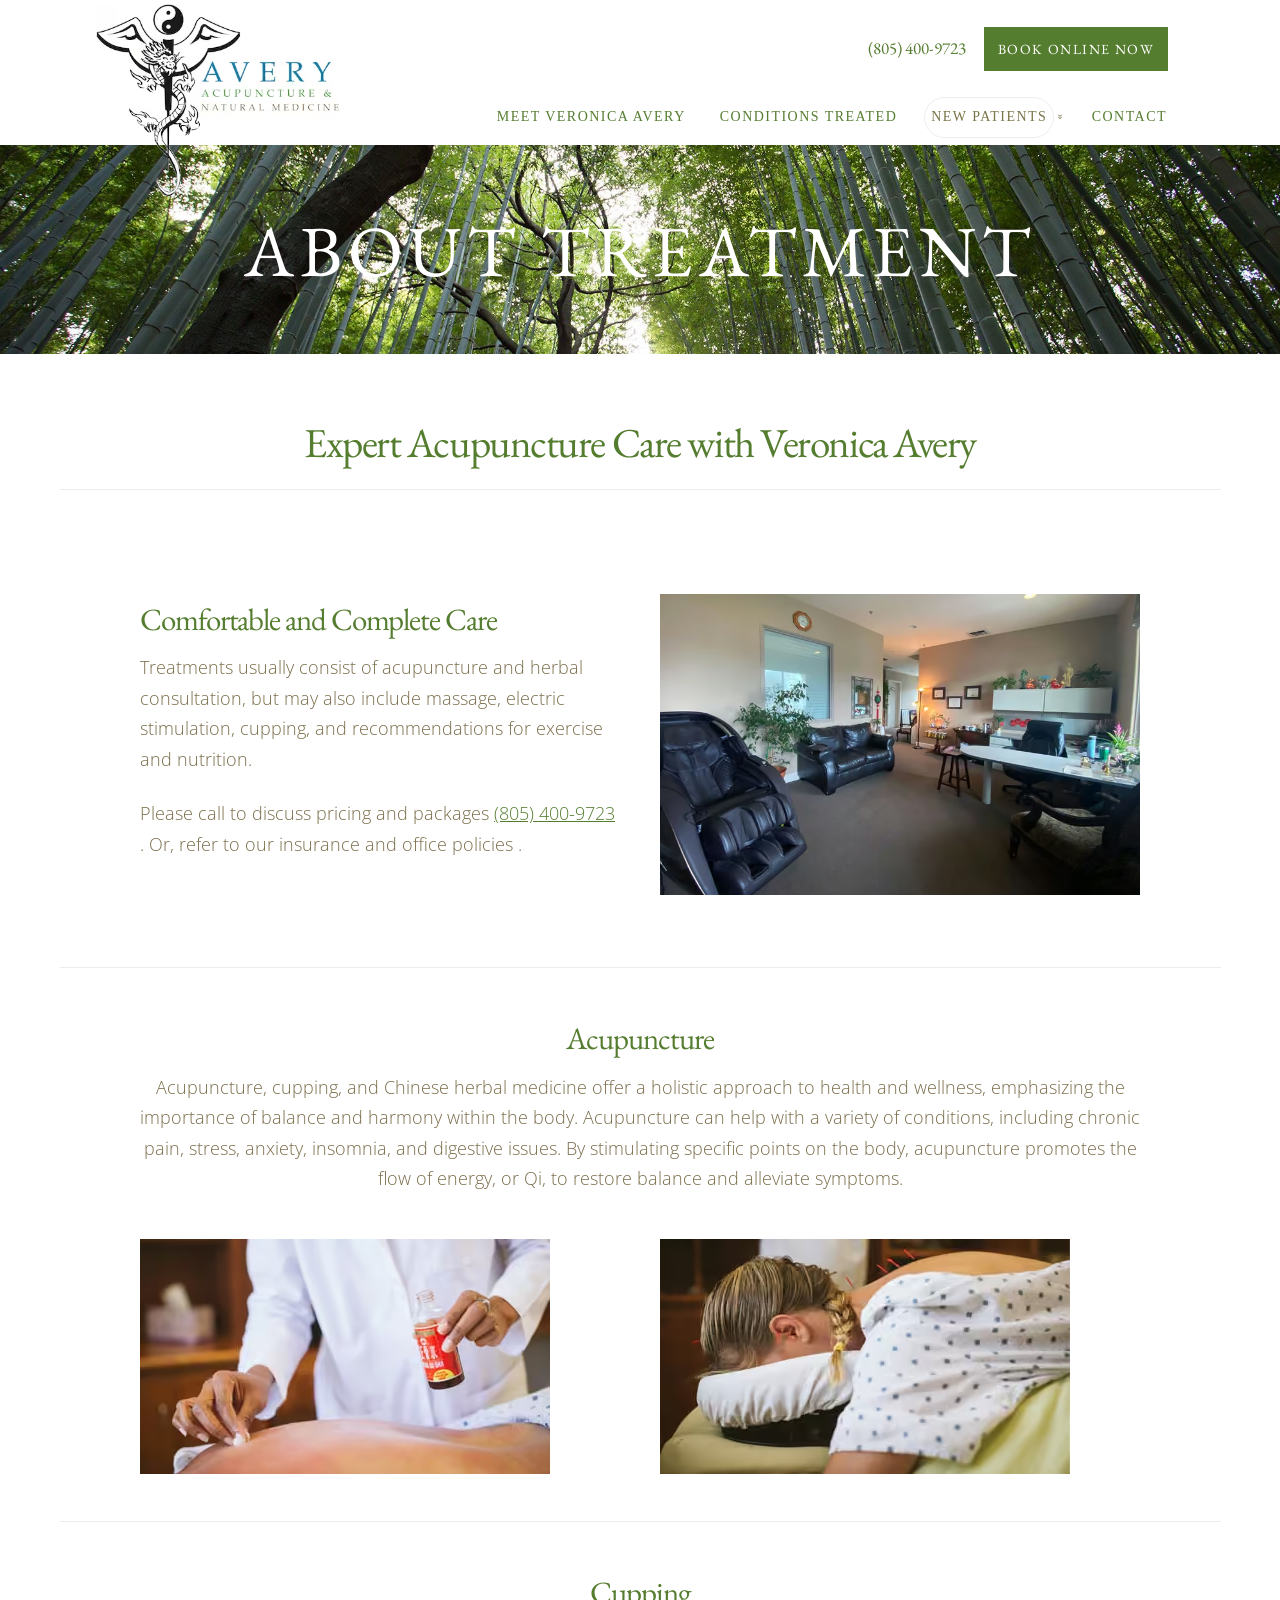
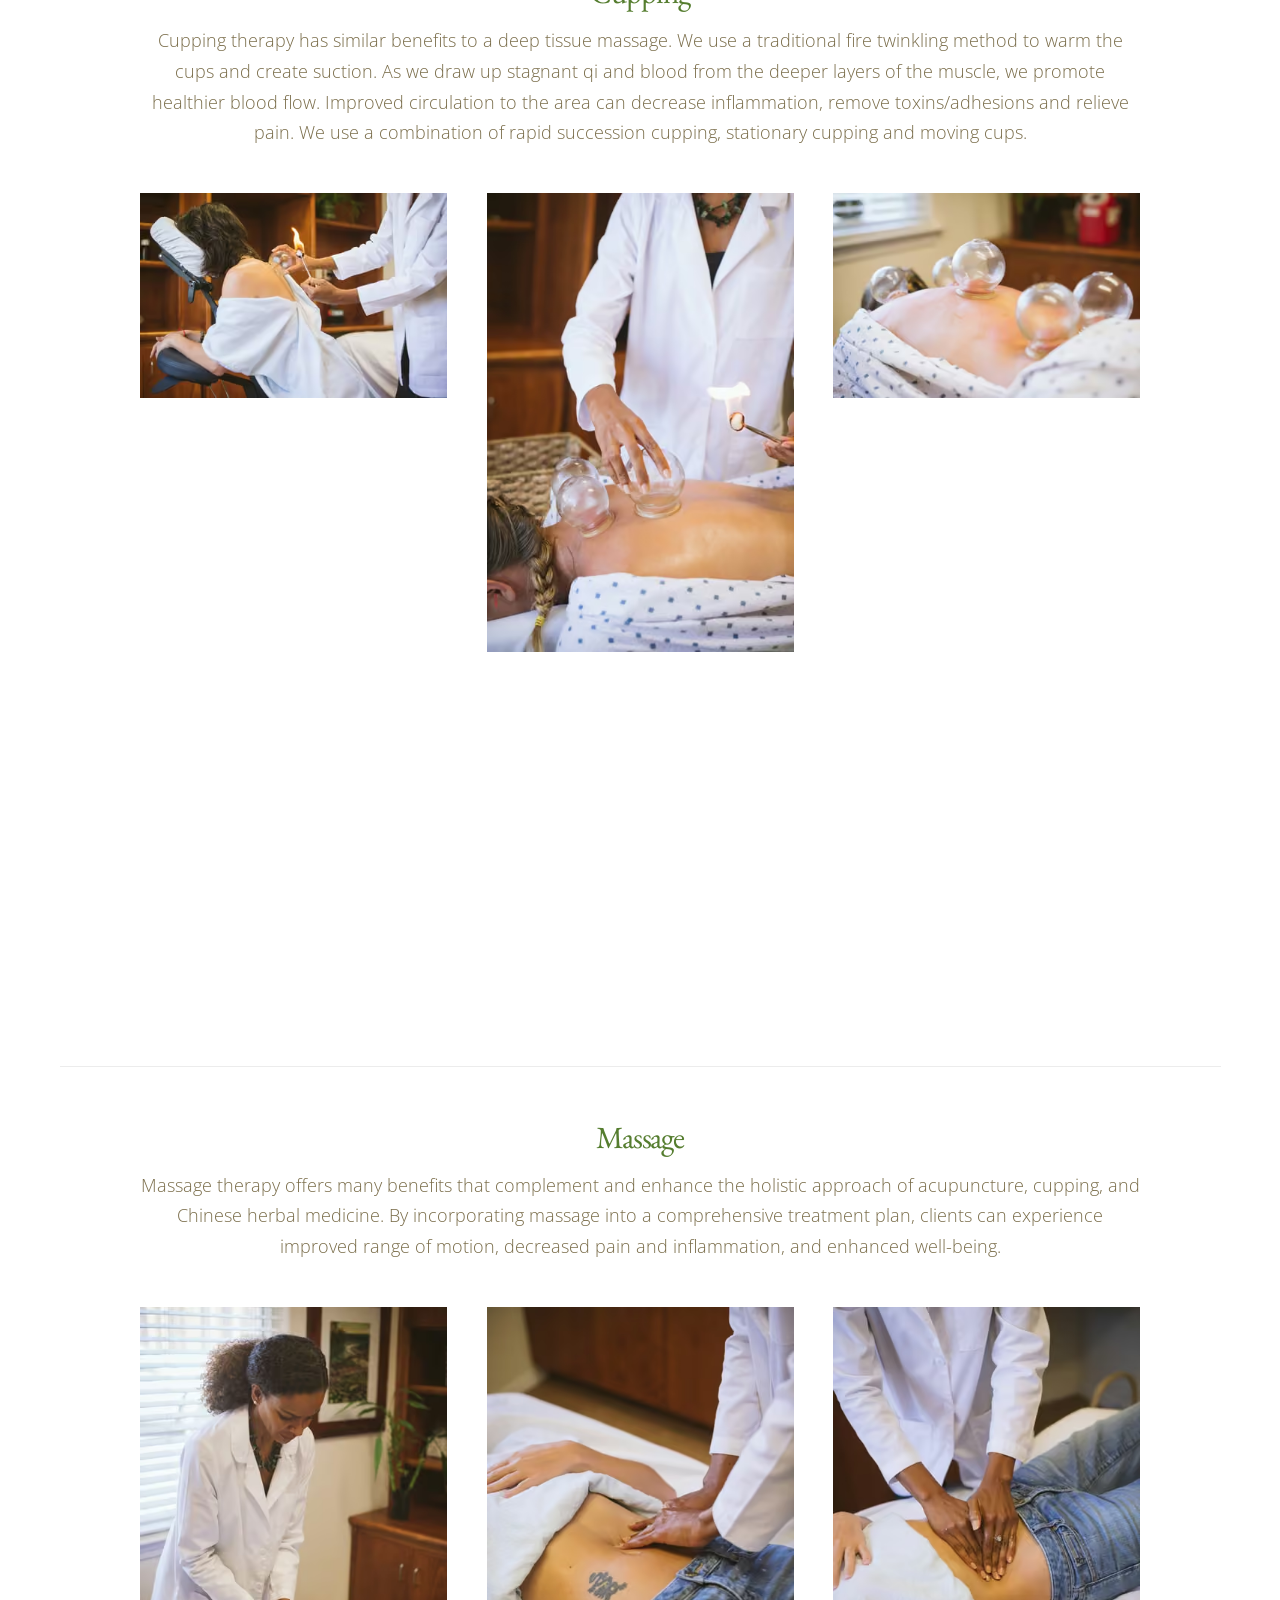
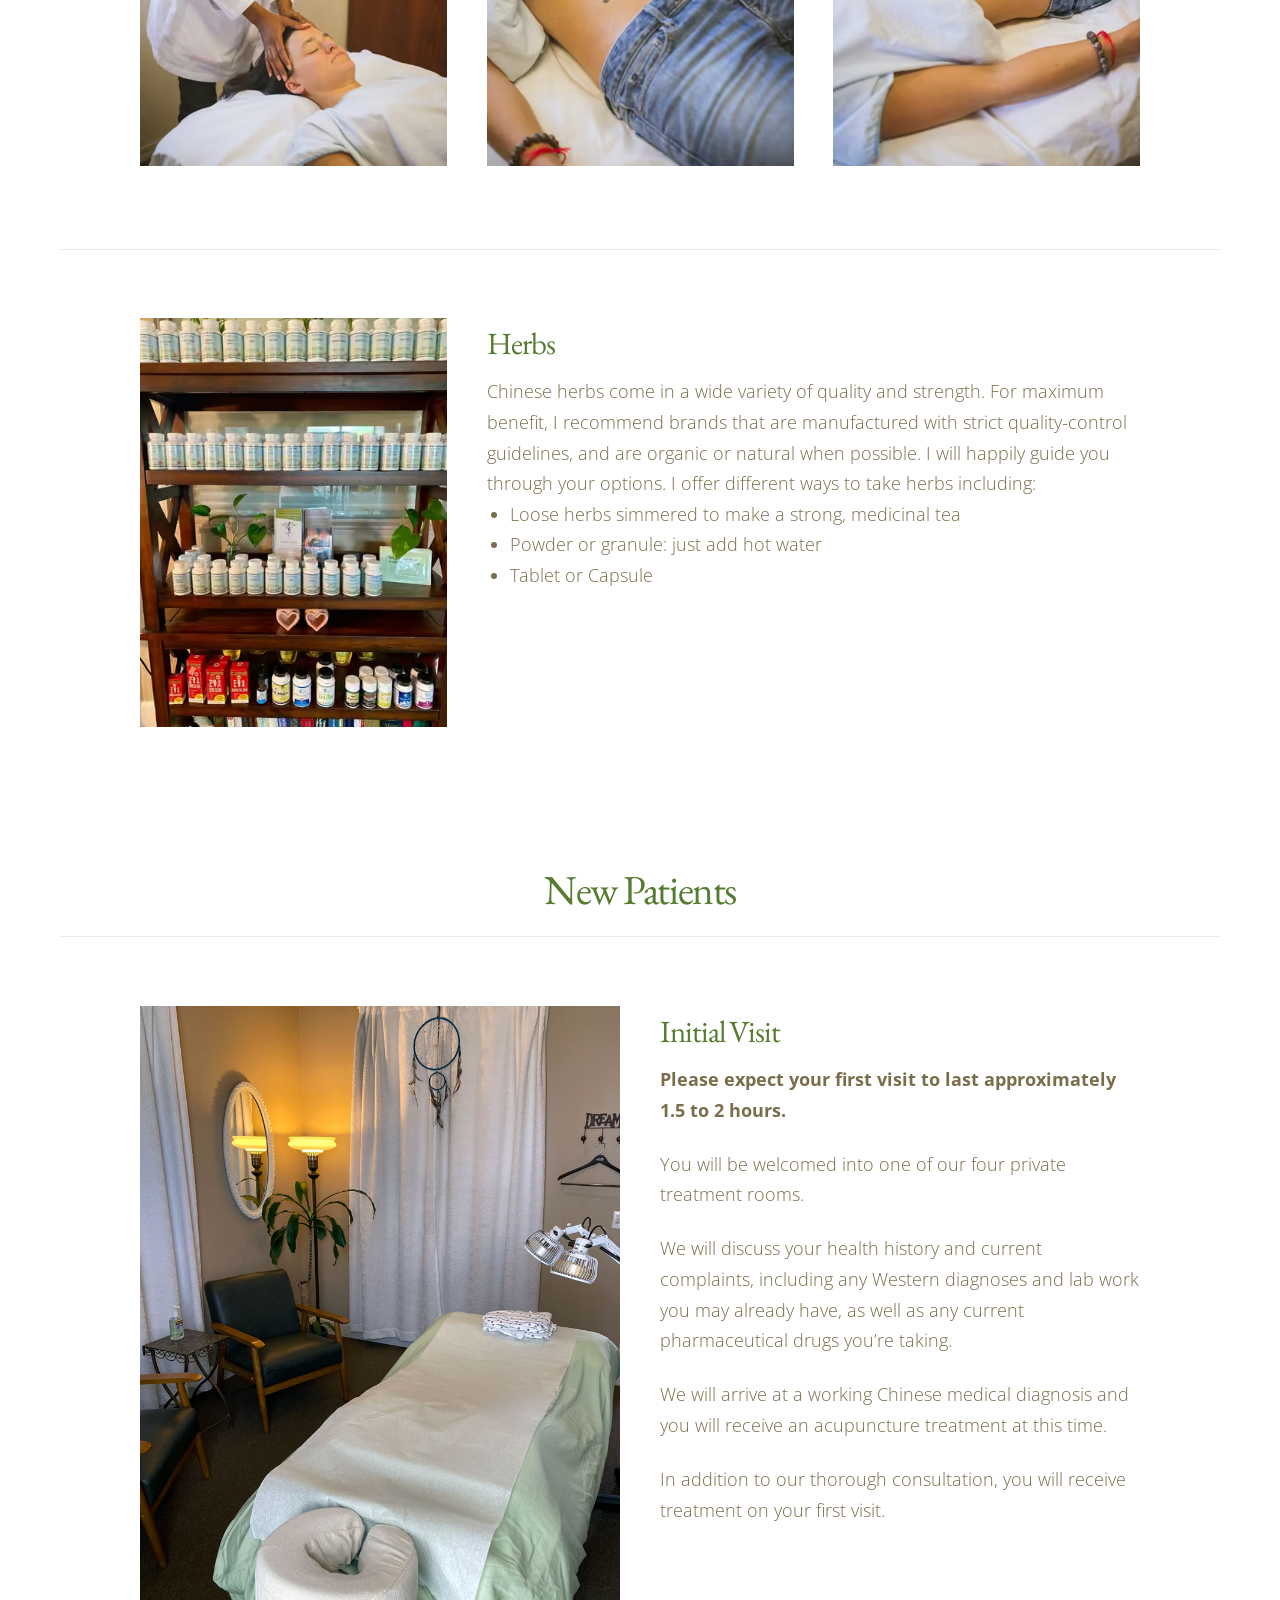
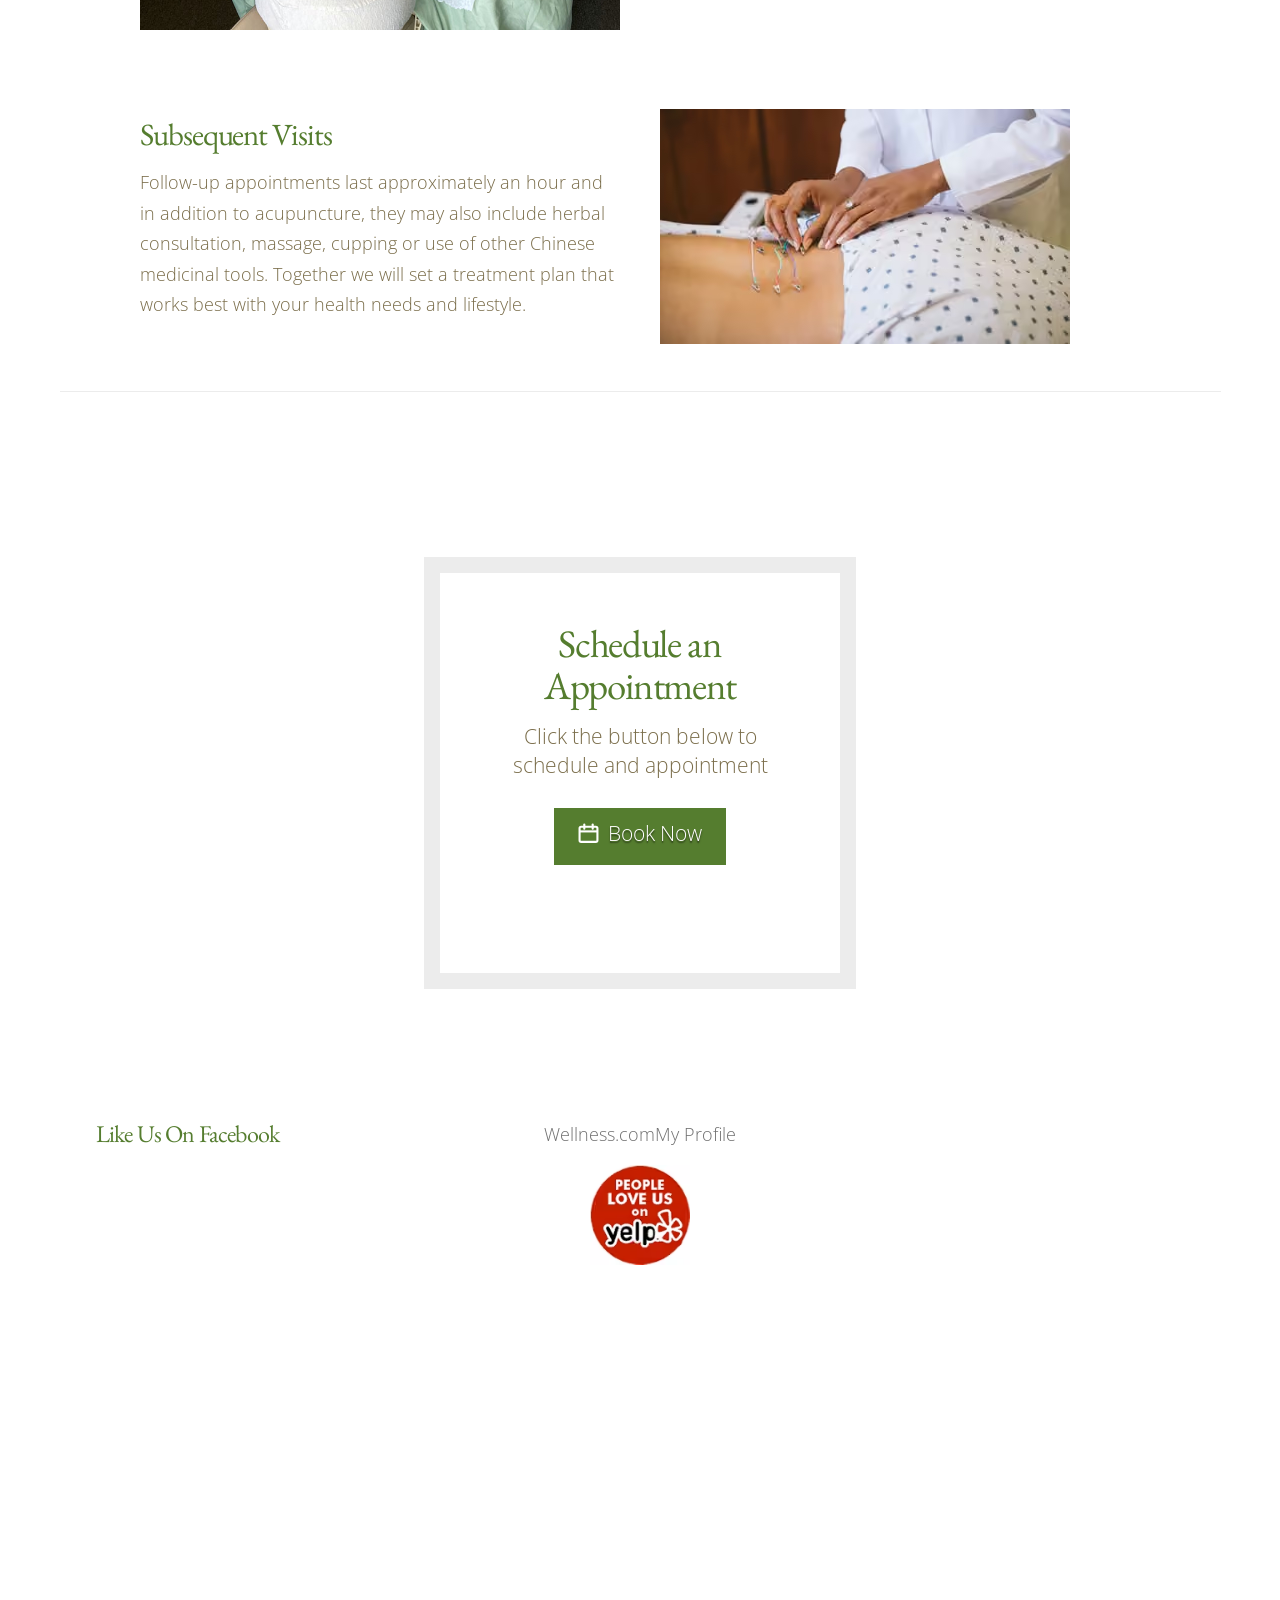
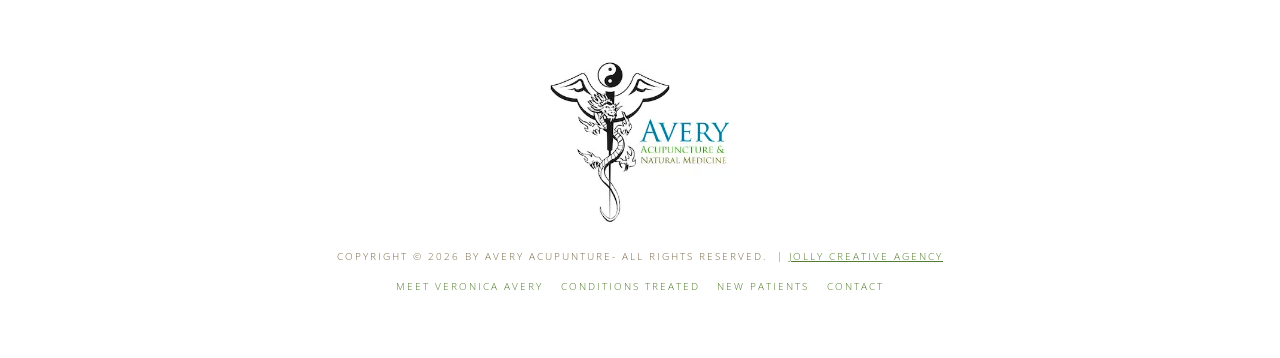
==== commit 6514ea8d: "a11y: WCAG AA palette pass (client-approved) + footer logo aspect Lighthouse runs against the live U" ====
--- a/about-treatment.html
+++ b/about-treatment.html
@@ -37,7 +37,7 @@
 "sameAs":["https://www.facebook.com/Avery-Acupuncture-Natural-Medicine-128162903891118/",
 "https://www.yelp.com/biz/avery-acupuncture-and-natural-medicine-paso-robles"]}
 </script>
-<link rel="stylesheet" href="css/style.min.css?v=1791769936">
+<link rel="stylesheet" href="css/style.min.css?v=1791778219">
 <link rel="stylesheet" href="css/pages/about-treatment.css?v=1791758597">
 <!-- Google Analytics (client's existing GA4 measurement ID) -->
 <script async src="https://www.googletagmanager.com/gtag/js?id=G-QHC78WR2RK"></script>
@@ -240,7 +240,7 @@
     </section>
   </div>
   <div class="wrap site-footer__bottom">
-    <picture><source type="image/avif" srcset="assets/img/avery-logo-black-wcolor2.avif"><source type="image/webp" srcset="assets/img/avery-logo-black-wcolor2.webp"><img src="assets/img/avery-logo-black-wcolor2.png" class="footer-logo" alt="Avery Acupuncture" width="180" height="190" loading="lazy" decoding="async"></picture>    <p>&nbsp;</p>
+    <picture><source type="image/avif" srcset="assets/img/avery-logo-black-wcolor2.avif"><source type="image/webp" srcset="assets/img/avery-logo-black-wcolor2.webp"><img src="assets/img/avery-logo-black-wcolor2.png" class="footer-logo" alt="Avery Acupuncture" width="180" height="161" loading="lazy" decoding="async"></picture>    <p>&nbsp;</p>
     <!-- NOTE: "Acupunture" (missing c) is the live site's own spelling,
          preserved verbatim. Jolly Creative Agency was the previous
          developer. Keep or remove this credit per the client's contract. -->
--- a/css/style.min.css
+++ b/css/style.min.css
@@ -1 +1 @@
-:root{--green:#6b9d47;--green-soft:#8abe3c;--green-ink:#557d2f;--nav-hover:#8e8761;--orange:#e17d4a;--body:#7a6d4a;--ink:#000000;--olive:#b5ba34;--olive-btn:#b7b733;--paper:#ffffff;--line:#e5e5e5;--gstar:#fb8e28;--gblue:#0073e6;--serif:"EB Garamond",Georgia,"Times New Roman",serif;--sans:"Open Sans","Helvetica Neue",Arial,sans-serif;--nav-serif:Garamond,Baskerville,"Baskerville Old Face","Hoefler Text","Times New Roman",serif;--brand-font:"Pathway Gothic One","Open Sans",sans-serif;--wrap:85%;--wrap-max:1280px}*,*::before,*::after{box-sizing:border-box}html{scroll-behavior:smooth}.skip{position:absolute;left:1rem;top:-100px;z-index:100;background:var(--green);color:#fff;padding:0.6em 1em;border-radius:0;transition:top 0.15s ease}.skip:focus-visible{top:1rem;color:#fff}a:focus-visible,button:focus-visible,input:focus-visible,summary:focus-visible{outline:2px solid var(--green-soft);outline-offset:2px}body{margin:0;font-family:var(--sans);font-weight:300;font-size:1.125rem;line-height:1.6;color:var(--body);background:var(--paper)}img{max-width:100%;height:auto;display:block}a{color:var(--green-ink);text-decoration:none}a:hover{color:var(--green-soft)}h1,h2,h3,h4,h5,.h1,.h2,.h3{font-family:var(--serif);font-weight:400;color:var(--green);line-height:1.2;margin:0 0 0.5em}p{margin:0 0 1em}strong,b{font-weight:700}.wrap,.container{width:var(--wrap);max-width:var(--wrap-max);margin-inline:auto}.container--narrow{max-width:760px}.wrap-1000{width:min(100% - 2.5rem,1000px);margin-inline:auto}.btn{display:inline-block;font-family:var(--serif);font-weight:400;font-size:1.0625rem;line-height:1.25;letter-spacing:0.06em;text-transform:uppercase;color:#fff;background:var(--green);border:1px solid var(--green);border-radius:0;padding:0.9em 1.15em;cursor:pointer;transition:background-color 0.2s ease,color 0.2s ease}.btn:hover,.btn:focus-visible{color:var(--green);background:transparent}.site-header{background:#fff;position:relative;z-index:50}.topbar__inner{display:flex;justify-content:flex-end;align-items:flex-start}.nav-phone{margin:27px 16px 14px 0;font-size:1.0625rem;line-height:1}.nav-phone a:first-child{font-family:var(--serif);font-size:1.0625rem;color:var(--green-ink)}.nav-book-online{display:inline-block;background:var(--green);color:#fff !important;font-family:var(--serif);font-size:0.875rem;line-height:20px;letter-spacing:1.4px;padding:12px 14px;border:0;margin-left:14px;transition:background-color 0.2s ease,color 0.2s ease}.nav-book-online:hover{background:transparent;color:var(--green) !important}.navbar__inner{position:relative;display:flex;align-items:flex-start;justify-content:flex-end;gap:1rem;min-height:60px}.brand{position:absolute;top:-81px;left:0;z-index:5}.brand img{width:245px;height:auto;margin:0;display:block}.site-nav{margin-left:auto}.site-nav ul{display:flex;align-items:center;list-style:none;margin:0;padding:0}.site-nav>ul>li>a{display:block;height:60px;line-height:1;padding:12px 10px 0;font-family:var(--nav-serif);font-size:0.875rem;letter-spacing:0.105em;text-transform:uppercase;color:var(--green-ink)}.site-nav a:hover,.site-nav a[aria-current]{color:var(--nav-hover)}.site-nav .has-sub{position:relative}.site-nav .has-sub>a::after{content:"\00BB";display:inline-block;transform:rotate(90deg);margin-left:0.3em;font-size:0.8em}.site-nav .sub-menu{display:none;position:absolute;top:100%;left:0;min-width:200px;background:#fff;border:1px solid var(--line);box-shadow:0 8px 24px rgba(58,51,32,0.12);padding:0.4rem 0;flex-direction:column;align-items:stretch;z-index:60}.site-nav .has-sub:hover>.sub-menu,.site-nav .has-sub:focus-within>.sub-menu{display:flex}.site-nav>ul>li>a>span{display:inline-block;padding:0.875em 6px;border:1px solid transparent;border-radius:1400px}.site-nav a[aria-current]>span{border-color:rgba(0,0,0,0.075)}.site-nav .sub-menu a{display:block;padding:0.6rem 1rem;font-family:var(--nav-serif);font-size:0.875rem;letter-spacing:0.105em;text-transform:uppercase;color:var(--green-soft);white-space:nowrap}.nav-toggle{display:none;flex-direction:column;gap:5px;background:none;border:0;padding:0.9rem 0.7rem;margin:-0.4rem -0.2rem;cursor:pointer}.nav-toggle span{display:block;width:26px;height:2px;background:var(--green)}.hero{position:relative;text-align:center;padding:10% 1.25rem}.hero__img{position:absolute;inset:0;width:100%;height:100%;object-fit:cover;z-index:-1}.hero .wrap{position:relative;z-index:1}.hero__quote{margin:0 auto;max-width:1000px;font-size:49.6px;text-transform:uppercase;line-height:1.4;color:#fff;text-shadow:1px 1px 5px rgb(0,0,0)}.hero__cite{display:block}.intro-band{display:flow-root;background:var(--green);color:#fff;text-align:center;padding:0 0 4.0625rem}.intro-band h2{letter-spacing:-0.035em;color:#fff;font-size:2.2857em;line-height:1.3;margin:51px 0 8px}.intro-band p{color:#fff;line-height:1.7;margin:0 0 23.6px}.intro-band p strong{font-weight:700}.cta-row{padding:5% 0 30px}.cta-row__grid{display:grid;grid-template-columns:1fr 1fr;gap:2.5rem;align-items:center}.cta-row__text h2{letter-spacing:-0.035em;font-size:51.44px;line-height:1.1;margin:0}.cta-row__lead{margin:0.415em 0 1.25em}.cta-row__lead p{line-height:1.7;margin:0}.video-frame iframe{width:100%;aspect-ratio:16 / 9;height:auto;border:0;display:block}.reviews{display:flow-root;padding:0 0 66px}.reviews-hr__pad{padding:0 50px 50px}.rule-reviews{border:0;border-top:1px solid var(--line);margin:23px 0 24px}.reviews__label{font-size:1.1em;font-weight:600;line-height:1.7;text-transform:uppercase;color:var(--ink);max-width:42rem;padding-bottom:1.8em;margin:0}.grw{display:grid;grid-template-columns:290px 1fr;column-gap:18px;align-items:center}.reviews__label{grid-column:1 / -1}.grw__summary{grid-column:1}.grw__track{grid-column:2}.grw__summary{font-size:0.9rem;color:#333}.grw__summary p{margin-bottom:0.35em}.grw__biz{font-weight:600;color:#333;font-size:0.95rem}.grw__score{font-size:0.95rem;color:#f57c00}.grw__score .stars{font-size:1.1rem}.stars{color:var(--gstar);letter-spacing:0.1em}.grw__based{color:#555}.grw__powered{display:flex;align-items:center;gap:0.3em;color:#777;font-size:0.85rem}.grw__write{display:inline-flex;align-items:center;gap:0.35em;background:#1a73e8;color:#fff !important;font-size:0.8rem;border-radius:100em;padding:0.45em 1em}.grw__write:hover{background:#1765cc;color:#fff !important}.grw__track{position:relative;min-width:0}.grw__slider{display:grid;grid-auto-flow:column;grid-auto-columns:264px;gap:1rem;overflow-x:auto;scroll-snap-type:x mandatory;padding:0.25rem;scrollbar-width:thin}.grw__card{position:relative;margin:0;background:#fff;border:1px solid #ececec;border-radius:4px;box-shadow:0 1px 3px rgba(0,0,0,0.08);padding:14px 1.1rem;scroll-snap-align:start;display:flex;flex-direction:column}.grw__g{position:absolute;top:0.8rem;right:0.8rem;width:20px;height:20px}.grw__head{display:flex;align-items:center;gap:0.7rem;margin-bottom:0.5rem}.grw__avatar{border-radius:50%;width:44px;height:44px;object-fit:cover}.grw__name{display:block;font-weight:600;font-size:16px;color:var(--gblue)}.grw__time{display:block;font-size:13px;color:#6b6b6b}.grw__stars{margin-bottom:0.4rem;font-size:1.05rem}.grw__text{margin:0;font-size:15px;line-height:24px;color:#333;display:-webkit-box;-webkit-line-clamp:5;-webkit-box-orient:vertical;overflow:hidden}.grw__arrow{position:absolute;top:40%;width:34px;height:34px;border-radius:50%;border:1px solid #ddd;background:#fff;color:#777;font-size:1.3rem;line-height:1;cursor:pointer;box-shadow:0 1px 4px rgba(0,0,0,0.12);z-index:2}.grw__prev{left:-12px}.grw__next{right:-12px}.grw__arrow:hover{background:#f5f5f5}.grw__dots{display:flex;justify-content:center;gap:0.45rem;margin-top:7px}.grw__dot{width:24px;height:24px;border-radius:50%;border:0;padding:0;margin:-7.5px 0;background-color:transparent;background-image:radial-gradient(circle at center,#d5d5d5 4.5px,transparent 4.6px);background-repeat:no-repeat;background-position:center;cursor:pointer}.grw__dot.is-active{background-image:radial-gradient(circle at center,var(--gstar) 4.5px,transparent 4.6px)}.loc-band{display:flow-root;background:var(--green);color:#fff;text-align:center;padding:0 0 2.8125rem}.loc-band h2{letter-spacing:-0.035em;color:#fff;font-size:51.44px;line-height:1.1;margin:64px 0 10px}.loc-band p{color:#fff;line-height:1.4;margin:0}.loc-info{padding:4.0625rem 0 1.875rem;text-align:center}.loc-info__grid{display:grid;grid-template-columns:repeat(3,1fr);gap:2rem}.loc-info h2{font-size:51.44px;line-height:1.2;letter-spacing:-0.035em;margin:0}.loc-info p{color:var(--ink);line-height:1.4;margin:0 0 22.5px}.loc-info p:last-child{margin-bottom:0}.loc-info p:empty{height:0}.loc-info strong{color:var(--ink)}.rule{border:0;border-top:1px solid var(--line);width:100%;margin:23.5px auto 24px}.rule-wrap{padding:50px 0}.map-full{margin-top:0}.map-full iframe{display:block;width:100%;height:459px;border:0}.location__map--full iframe{width:100%;min-height:450px;border:0;margin:2rem 0}.page-band{position:relative;overflow:hidden;display:flex;align-items:center;justify-content:center;text-align:center;padding:0 1rem}.page-band__img{position:absolute;inset:0;width:100%;height:100%;object-fit:cover;z-index:-1}.page-band__title{position:relative;z-index:1;font-family:var(--serif);font-weight:400;color:#fff;font-size:clamp(30px,9vw,72px);line-height:1;letter-spacing:clamp(1.5px,0.46vw,5.9px);text-transform:uppercase;margin:0}.wrap-max{width:1161px;max-width:calc(100% - 2rem);margin-inline:auto}.wrap-1000{width:1000px;max-width:calc(100% - 2rem);margin-inline:auto}.x-text{font-size:18px;line-height:30.6px;color:var(--body)}.x-text p{margin:0 0 23.6px}.x-text a{text-decoration:underline}.x-text p:last-child{margin-bottom:0}.x-text--ink{color:#000}.x-text--shift{margin-left:-45px;width:1161px}.x-h2{font-family:var(--serif);font-weight:400;color:var(--green)}.x-h3{font-family:var(--serif);font-weight:400;color:var(--green)}.x-h2{font-size:41.14px;line-height:45.25px;letter-spacing:-0.035em;margin:51.4px 0 8.2px}.x-h3{font-size:30.86px;line-height:33.9px;letter-spacing:-0.035em;margin:54px 0 15.4px}.x-h2--tight{margin:0 0 8.2px}.x-hr{border:0;border-top:1px solid rgba(0,0,0,0.075);height:0;margin:23.6px 0}.x-hr--light{border-top-color:#d5d5d5}.x-row{display:grid;grid-template-columns:1fr 1fr;gap:40px;align-items:start}.x-row--3{grid-template-columns:repeat(3,1fr);gap:39.5px}.x-row--herbs{grid-template-columns:307px 1fr;gap:40px}.x-row--videos{grid-template-columns:1fr 1fr;gap:44px}.x-row img{display:block;width:auto;max-width:100%;height:auto}.x-imgpad{padding-top:45px}.x-imgpad55{padding-top:55px}.x-row--pad24{padding-bottom:24px}.at-imgrow>div,.at-sec .x-row>div,.at-np .x-row>div{padding-bottom:23.6px}.x-row--fixed img{width:auto}.x-video{padding:15px}.x-video iframe{display:block;width:100%;aspect-ratio:16 / 9;height:auto;border:0}.x-list{margin:0;padding-left:1.3em}.x-list li{font-size:18px;line-height:30.6px;color:var(--body)}.js .fx{opacity:0;transform:translateY(45px);transition:opacity 0.75s ease,transform 0.75s ease}.js .fx--l{transform:translateX(-45px)}.js .fx--r{transform:translateX(45px)}@media (max-width:1199px){.js .fx--l,.js .fx--r{transform:translateY(45px)}}.js .fx.is-in{opacity:1;transform:none}.x-callout{background:#fff;box-shadow:0 0 0 16px rgba(0,0,0,0.075);padding:49.35px;text-align:center;margin-inline:auto}.x-callout--400{width:400px;max-width:calc(100% - 2rem);min-height:400px}.x-callout--at{margin-top:27.6px;margin-bottom:27.6px}.x-callout--450{width:450px;max-width:calc(100% - 2rem)}.x-callout h2{letter-spacing:-0.035em;font-family:var(--serif);font-weight:400;font-size:38.85px;line-height:42.7px;color:var(--green);margin:0 0 14.2px}.x-callout p{font-size:21px;line-height:29.4px;color:var(--body);margin:0 0 27.6px}.x-callout .x-btn{font-size:21px}.x-btn{display:inline-block;font-family:var(--sans);border:1px solid var(--green);font-size:21px;line-height:27.3px;color:#fff;background:var(--green);border:0;border-radius:0;padding:11.8px 23.6px 17.1px;cursor:pointer}.x-btn:hover{background:#5c8b3d;color:#fff}.btn,.x-btn{text-shadow:0 0.075em 0.075em rgba(0,0,0,0.5)}.x-btn svg{width:1em;height:1em;margin-right:0.45em;vertical-align:-0.12em}.x-cta-band{position:relative;background:url("../assets/img/Bamboo-1200w.jpg") center center / cover no-repeat;background-attachment:fixed;padding:65px 1rem;display:flex;align-items:center;justify-content:center}.ct-cta-band{background:url("../assets/img/Bamboo-1200w.jpg") center center / cover no-repeat;background-attachment:fixed;padding:65px 1rem;display:flex;align-items:center;justify-content:center}@media (max-width:979px){.ct-cta-band{background-attachment:scroll}}@supports (background-image:image-set(url("../assets/img/Bamboo-1200w.webp") type("image/webp"))){.x-cta-band,.ct-cta-band{background-image:url("../assets/img/Bamboo-1200w.webp")}}.av-portrait{display:block;width:450px;max-width:100%;margin:0 auto 23.6px}.av-photo{padding:45px 0 45.8px}.av-body{padding:45px 0}.av-pair{display:grid;grid-template-columns:1fr 1fr;gap:46.4px;align-items:start;margin:23.9px 0 19.4px}.av-pair img{display:block;width:100%;height:auto}.at-intro{padding:15px 0 0}.at-intro h2{text-align:center}.at-sec{padding:35px 0 25px}.at-sec--center{padding:0 0 45px}.at-sec--center{text-align:center}.at-sec--center h3{margin:54px 0 15.4px}.at-sec--center .x-text{max-width:1000px;margin-inline:auto;text-align:center}.at-imgrow{padding:0}.at-imgrow--last{padding:0 0 35px}.at-np{padding:65px 0 65px}.at-sec--massage{padding-top:15px}.x-h3--sub{margin-top:64px}.at-np h2{text-align:center}.at-hrspace{padding:0}.at-massage-text strong{font-weight:700}.at-np-text p strong{font-weight:700}.ct-sec{padding:65px 0 66px}.ct-item h2{text-align:left;font-size:41.14px;line-height:45.25px;margin:51.4px 0 8.2px}.ct-item--gastro h2{margin-top:112px}.ct-item--gastro p{margin-bottom:80px}.ct-item .x-hr{margin:23.6px 0}.ct-item p{font-size:18px;line-height:30.6px;color:var(--body);margin:0}.x-gap{border:0;border-top:1px solid transparent;height:0;margin:100px 0 0}.cp-sec{padding:65px 0 24px;text-align:center}.cp-sec h2{margin:0;text-transform:uppercase;letter-spacing:-0.035em}.cp-sec .x-text{text-align:center}.cp-sec p,.cp-phone p{margin-bottom:0}.cp-sec .x-hr{margin:23.6px 0}.cp-phone{text-align:center;padding:24px 0 25px}.cp-phone h2{margin:0;text-transform:uppercase;letter-spacing:-0.035em}.cp-map iframe{display:block;width:100%;height:450px;border:0}.cp-map{padding-bottom:9px}.cp-faq{background:var(--green);padding:65px 1rem}.cp-faq h2{font-family:var(--serif);font-size:51.44px;line-height:1;letter-spacing:-0.035em;color:#fff;text-align:center;margin:0 0 35px}.cp-faq__list{width:1000px;max-width:100%;margin-inline:auto}.cp-faq__item{margin-bottom:4px}.cp-faq__item:last-child{margin-bottom:0}.cp-faq__q{display:flex;align-items:center;gap:0.5em;width:100%;min-height:59.4px;background:#fff;border:1px solid rgba(0,0,0,0.075);text-align:left;font-family:var(--sans);font-weight:300;font-size:23.15px;line-height:1.3;color:var(--green);padding:0 15px;cursor:pointer}.cp-faq__q .cp-faq__icon{flex:0 0 auto;font-size:0.9em}.cp-faq__a{overflow:hidden;max-height:0;transition:max-height 0.35s ease}.cp-faq__item.is-open .cp-faq__a{max-height:400px}.cp-faq__a-inner{padding:15px;font-size:18px;line-height:30.6px;color:#fff}.cp-faq__a-inner p{margin:0 0 23.6px}.cp-faq__a-inner p:last-child{margin-bottom:0}.cp-faq__a-inner a{color:#fff}.cp-faq__book{font-weight:700;color:#fff !important}.op-sec{padding:15px 0 45px}.op-sec--first{padding-top:45px}.op-sec .x-text{padding-bottom:23.6px}.op-sec h2{margin:51.4px 0 8.2px}.op-sec:first-child h2{margin-top:0}.pp{padding:0 0 45px}.pp h1{font-family:var(--serif);font-weight:400;font-size:72px;line-height:79.2px;letter-spacing:5.9px;color:var(--green);margin:51px 0 14.4px}.pp h2{font-family:var(--serif);font-weight:400;font-size:51.44px;line-height:61.7px;color:var(--green);margin:64.3px 0 10.3px}.pp p{font-size:18px;line-height:30.6px;color:var(--body);margin:0 0 23.6px}.pp ul{margin:0 0 23.6px;padding-left:1.3em}.pp li{font-size:18px;line-height:30.6px;color:var(--body)}.pp a{color:var(--green-ink);text-decoration:underline}.news-layout{display:grid;grid-template-columns:1066px 300px;max-width:1366px;margin-inline:auto}.news-col{min-width:0;grid-column:1;grid-row:1}.news-side{min-width:0;grid-column:2;grid-row:1 / span 2;border-left:1px solid #ececec;padding:15px 20px 45px}.news-footcol{min-width:0;grid-column:1;grid-row:2}.wrap-news{width:906px;max-width:calc(100% - 2rem);margin-inline:auto}.site-header--news{border-bottom:1px solid #ececec}.site-header--news .nav-phone{margin-right:17px}.site-header--news .navbar__inner{min-height:116px}.site-header--news .site-nav{margin-top:56px}.news-main{padding:50px 0;border-bottom:1px solid #ececec}.news-main h1{font-family:var(--serif);font-weight:400;font-size:56.53px;line-height:56.53px;letter-spacing:0.082em;color:var(--green);text-align:center;margin:0 0 32px}.news-main .x-text{max-width:853px;margin-inline:auto}.site-footer--news{border-top:1px solid #ececec}.site-footer--news .site-footer__widgets{padding-top:44px}.site-footer--news .site-footer__bottom{border-top:1px solid #ececec}.news-search{position:relative}.news-search label{position:absolute;width:1px;height:1px;overflow:hidden;clip-path:inset(50%)}.news-search input{width:100%;font-family:var(--sans);font-size:13px;line-height:1.5;color:#555;padding:8px 12px 8px 34px;border:1px solid #ececec;border-radius:4px;background:#fff url("data:image/svg+xml,%3Csvg xmlns='http://www.w3.org/2000/svg' width='16' height='16' viewBox='0 0 24 24' fill='none' stroke='%23999' stroke-width='2'%3E%3Ccircle cx='11' cy='11' r='7'/%3E%3Cpath d='M21 21l-4.35-4.35'/%3E%3C/svg%3E") no-repeat 10px center}.news-search input:focus{outline:2px solid var(--green-soft);outline-offset:1px}.prose{padding:1.5rem 0 4rem}.prose h2{font-size:clamp(2rem,3.6vw,3rem);margin-top:2.2rem}.prose h3{font-size:1.5rem;color:var(--orange);margin-top:1.8rem}.prose__lead-img{margin:1.5rem 0 2rem}.prose__lead-img img{border-radius:0;box-shadow:none;width:100%}.prose__gallery,.gallery{display:grid;grid-template-columns:repeat(auto-fill,minmax(230px,1fr));gap:1rem;margin:1.75rem 0 2.25rem}.prose__gallery figure,.gallery__item{margin:0}.prose__gallery img,.gallery__item img{width:100%;height:220px;object-fit:cover}.prose__end{margin-top:2.5rem}.prose--policy h2{font-size:1.55rem}.prose__full-title{font-size:clamp(2rem,4vw,2.8rem)}.prose blockquote{margin:2rem 0;padding-left:1.25rem;border-left:3px solid var(--olive);font-family:var(--serif);font-size:1.35rem;font-style:italic;color:var(--green)}.faq{margin:1.5rem 0 2rem}.faq details{border:1px solid var(--line);border-radius:0;margin-bottom:0.75rem;background:#f7f6f0}.faq summary{cursor:pointer;padding:0.9rem 1.25rem;font-family:var(--serif);font-size:1.25rem;color:var(--green);list-style:none}.faq summary::marker{content:""}.faq summary::after{content:"+";float:right;font-family:var(--sans);font-size:1.3rem;line-height:1}.faq details[open] summary::after{content:"–"}.faq__body{padding:0 1.25rem 1rem}.video-inline{display:grid;grid-template-columns:repeat(auto-fit,minmax(300px,1fr));gap:1.25rem;margin:1.75rem 0 2.25rem}.video-inline iframe{width:100%;aspect-ratio:16 / 9;height:auto;min-height:220px;border:0}.site-footer{background:#fff;color:var(--body);margin-top:auto}.site-footer__widgets{display:grid;grid-template-columns:repeat(3,1fr);gap:2.5rem;padding:3.414rem 0;align-items:start}.footer-widget{min-width:0}.footer-widget__title{letter-spacing:-0.035em;color:var(--green);font-size:1.5rem;margin-bottom:1rem}.footer-widget iframe{max-width:100%}.footer-widget--center{text-align:center}.wellness-badge p{text-align:center;margin-top:1rem}.wellness-badge img{margin-inline:auto}.footer-widget__video iframe{width:100%;height:315px;border:0}@media (max-width:860px){.footer-widget__video iframe{height:auto;aspect-ratio:16 / 9}}.site-footer__bottom{padding:3.414rem 0 0;margin-top:10px;font-size:10px;line-height:1.3;letter-spacing:2px;text-transform:uppercase;text-align:center;color:var(--body)}.site-footer{padding-bottom:3.414rem}.footer-logo{width:180px;height:190px;margin:0 auto}.site-footer__bottom p{margin:0 0 13.13px}.site-footer__bottom a{text-decoration:underline;color:var(--green-ink)}.site-footer__bottom a{display:inline-block;padding:6px 3px;margin:-6px -3px}.wellness-link{color:#6f6f6f}.wellness-link:hover,.wellness-link:focus-visible{color:#4f4f4f}.wellness-link{display:inline-block;padding:6px 4px;margin:-6px -4px}.footer-menu{text-align:center;text-transform:uppercase}.footer-menu a{letter-spacing:2px}.footer-menu ul{display:flex;flex-wrap:wrap;justify-content:center;gap:0.25rem 1.1rem;list-style:none;font-size:0;line-height:0;margin:17px 0 11px;padding:0}.footer-menu li{font-size:10px;line-height:13px}.footer-menu a{font-size:10px;line-height:13px;color:var(--green-ink)}.footer-menu a{display:inline-block;padding:6px 0.25rem;margin:-6px -0.25rem}.footer-menu a:hover{color:var(--nav-hover)}@media (max-width:979px){.wrap,.wrap-max,.wrap-1000,.wrap-news{width:85%;max-width:none}.cta-row__grid{grid-template-columns:1fr;gap:2rem}.site-footer__widgets{grid-template-columns:1fr}.grw{grid-template-columns:76px 1fr;column-gap:0.5rem}.reviews__label{grid-column:1;max-width:none}.grw__track{grid-column:2}.grw__summary{display:none}.loc-info__grid{grid-template-columns:1fr}.x-row,.x-row--3,.x-row--herbs,.x-row--videos,.av-pair{grid-template-columns:1fr;gap:2rem}.x-row--fixed img{width:100%}.news-layout{grid-template-columns:1fr;max-width:none}.news-col,.news-footcol,.news-side{grid-column:auto;grid-row:auto}.news-side{grid-row:auto;border-left:0;border-top:1px solid #ececec;padding:15px 1rem;order:2}.news-footcol{order:3}.news-main{padding:50px 1rem}.site-header--news .navbar__inner{min-height:0}.site-header--news .site-nav{margin-top:0}.site-header--news .nav-phone{margin-right:0}.x-callout{padding:37.6px}.x-callout h2{font-size:33.3px}.x-callout p{font-size:18px}.x-callout .x-btn{font-size:18px}.x-cta-band{background-attachment:scroll;padding:45px 1rem}.cp-faq__list{width:100%}.cp-faq__q{font-size:19px}.x-text--shift{margin-left:0}}@media (max-width:767px){.x-callout{padding:37.6px}.x-callout h2{font-size:29.6px}.x-callout p,.x-callout .x-btn{font-size:16px}.news-main h1{font-size:36.008px;line-height:1.2}.cp-faq__q{font-size:18px}}@media (max-width:479px){.news-main h1{font-size:28.0862px}}@media (max-width:860px){.brand{position:absolute;top:-76px;left:0}.brand img{width:140px;height:auto}.nav-phone a:first-child{display:none}.nav-phone{margin-right:0}.nav-toggle{margin-left:auto}.nav-toggle{display:flex}.navbar__inner{align-items:center;flex-wrap:wrap}.site-nav{display:none;flex:1 1 100%;order:3}.site-nav.is-open{display:block}.site-nav ul{flex-direction:column;align-items:stretch;gap:0}.site-nav>ul>li>a{min-height:0;padding:1.05rem 0.25rem;border-bottom:1px solid var(--line)}.site-nav .sub-menu a{padding:1.05rem 0.25rem}.site-nav .sub-menu{display:flex;position:static;border:0;box-shadow:none;padding:0 0 0 1rem}.nav-phone{font-size:0.9rem}}@media (prefers-reduced-motion:reduce){html{scroll-behavior:auto}*{transition:none !important}}+:root{--green:#557d2f;--green-soft:#8abe3c;--green-ink:#557d2f;--nav-hover:#7a7448;--orange:#e17d4a;--body:#7a6d4a;--ink:#000000;--olive:#b5ba34;--olive-btn:#b7b733;--paper:#ffffff;--line:#e5e5e5;--gstar:#fb8e28;--gblue:#0073e6;--serif:"EB Garamond",Georgia,"Times New Roman",serif;--sans:"Open Sans","Helvetica Neue",Arial,sans-serif;--nav-serif:Garamond,Baskerville,"Baskerville Old Face","Hoefler Text","Times New Roman",serif;--brand-font:"Pathway Gothic One","Open Sans",sans-serif;--wrap:85%;--wrap-max:1280px}*,*::before,*::after{box-sizing:border-box}html{scroll-behavior:smooth}.skip{position:absolute;left:1rem;top:-100px;z-index:100;background:var(--green);color:#fff;padding:0.6em 1em;border-radius:0;transition:top 0.15s ease}.skip:focus-visible{top:1rem;color:#fff}a:focus-visible,button:focus-visible,input:focus-visible,summary:focus-visible{outline:2px solid var(--green-soft);outline-offset:2px}body{margin:0;font-family:var(--sans);font-weight:300;font-size:1.125rem;line-height:1.6;color:var(--body);background:var(--paper)}img{max-width:100%;height:auto;display:block}a{color:var(--green-ink);text-decoration:none}a:hover{color:var(--green-soft)}h1,h2,h3,h4,h5,.h1,.h2,.h3{font-family:var(--serif);font-weight:400;color:var(--green);line-height:1.2;margin:0 0 0.5em}p{margin:0 0 1em}strong,b{font-weight:700}.wrap,.container{width:var(--wrap);max-width:var(--wrap-max);margin-inline:auto}.container--narrow{max-width:760px}.wrap-1000{width:min(100% - 2.5rem,1000px);margin-inline:auto}.btn{display:inline-block;font-family:var(--serif);font-weight:400;font-size:1.0625rem;line-height:1.25;letter-spacing:0.06em;text-transform:uppercase;color:#fff;background:var(--green);border:1px solid var(--green);border-radius:0;padding:0.9em 1.15em;cursor:pointer;transition:background-color 0.2s ease,color 0.2s ease}.btn:hover,.btn:focus-visible{color:var(--green);background:transparent}.site-header{background:#fff;position:relative;z-index:50}.topbar__inner{display:flex;justify-content:flex-end;align-items:flex-start}.nav-phone{margin:27px 16px 14px 0;font-size:1.0625rem;line-height:1}.nav-phone a:first-child{font-family:var(--serif);font-size:1.0625rem;color:var(--green-ink)}.nav-book-online{display:inline-block;background:var(--green);color:#fff !important;font-family:var(--serif);font-size:0.875rem;line-height:20px;letter-spacing:1.4px;padding:12px 14px;border:0;margin-left:14px;transition:background-color 0.2s ease,color 0.2s ease}.nav-book-online:hover{background:transparent;color:var(--green) !important}.navbar__inner{position:relative;display:flex;align-items:flex-start;justify-content:flex-end;gap:1rem;min-height:60px}.brand{position:absolute;top:-81px;left:0;z-index:5}.brand img{width:245px;height:auto;margin:0;display:block}.site-nav{margin-left:auto}.site-nav ul{display:flex;align-items:center;list-style:none;margin:0;padding:0}.site-nav>ul>li>a{display:block;height:60px;line-height:1;padding:12px 10px 0;font-family:var(--nav-serif);font-size:0.875rem;letter-spacing:0.105em;text-transform:uppercase;color:var(--green-ink)}.site-nav a:hover,.site-nav a[aria-current]{color:var(--nav-hover)}.site-nav .has-sub{position:relative}.site-nav .has-sub>a::after{content:"\00BB";display:inline-block;transform:rotate(90deg);margin-left:0.3em;font-size:0.8em}.site-nav .sub-menu{display:none;position:absolute;top:100%;left:0;min-width:200px;background:#fff;border:1px solid var(--line);box-shadow:0 8px 24px rgba(58,51,32,0.12);padding:0.4rem 0;flex-direction:column;align-items:stretch;z-index:60}.site-nav .has-sub:hover>.sub-menu,.site-nav .has-sub:focus-within>.sub-menu{display:flex}.site-nav>ul>li>a>span{display:inline-block;padding:0.875em 6px;border:1px solid transparent;border-radius:1400px}.site-nav a[aria-current]>span{border-color:rgba(0,0,0,0.075)}.site-nav .sub-menu a{display:block;padding:0.6rem 1rem;font-family:var(--nav-serif);font-size:0.875rem;letter-spacing:0.105em;text-transform:uppercase;color:var(--green-ink);white-space:nowrap}.nav-toggle{display:none;flex-direction:column;gap:5px;background:none;border:0;padding:0.9rem 0.7rem;margin:-0.4rem -0.2rem;cursor:pointer}.nav-toggle span{display:block;width:26px;height:2px;background:var(--green)}.hero{position:relative;text-align:center;padding:10% 1.25rem}.hero__img{position:absolute;inset:0;width:100%;height:100%;object-fit:cover;z-index:-1}.hero .wrap{position:relative;z-index:1}.hero__quote{margin:0 auto;max-width:1000px;font-size:49.6px;text-transform:uppercase;line-height:1.4;color:#fff;text-shadow:1px 1px 5px rgb(0,0,0)}.hero__cite{display:block}.intro-band{display:flow-root;background:var(--green);color:#fff;text-align:center;padding:0 0 4.0625rem}.intro-band h2{letter-spacing:-0.035em;color:#fff;font-size:2.2857em;line-height:1.3;margin:51px 0 8px}.intro-band p{color:#fff;line-height:1.7;margin:0 0 23.6px}.intro-band p strong{font-weight:700}.cta-row{padding:5% 0 30px}.cta-row__grid{display:grid;grid-template-columns:1fr 1fr;gap:2.5rem;align-items:center}.cta-row__text h2{letter-spacing:-0.035em;font-size:51.44px;line-height:1.1;margin:0}.cta-row__lead{margin:0.415em 0 1.25em}.cta-row__lead p{line-height:1.7;margin:0}.video-frame iframe{width:100%;aspect-ratio:16 / 9;height:auto;border:0;display:block}.reviews{display:flow-root;padding:0 0 66px}.reviews-hr__pad{padding:0 50px 50px}.rule-reviews{border:0;border-top:1px solid var(--line);margin:23px 0 24px}.reviews__label{font-size:1.1em;font-weight:600;line-height:1.7;text-transform:uppercase;color:var(--ink);max-width:42rem;padding-bottom:1.8em;margin:0}.grw{display:grid;grid-template-columns:290px 1fr;column-gap:18px;align-items:center}.reviews__label{grid-column:1 / -1}.grw__summary{grid-column:1}.grw__track{grid-column:2}.grw__summary{font-size:0.9rem;color:#333}.grw__summary p{margin-bottom:0.35em}.grw__biz{font-weight:600;color:#333;font-size:0.95rem}.grw__score{font-size:0.95rem;color:#b85000}.grw__score .stars{font-size:1.1rem}.stars{color:var(--gstar);letter-spacing:0.1em}.grw__based{color:#555}.grw__powered{display:flex;align-items:center;gap:0.3em;color:#6f6f6f;font-size:0.85rem}.grw__write{display:inline-flex;align-items:center;gap:0.35em;background:#1a73e8;color:#fff !important;font-size:0.8rem;border-radius:100em;padding:0.45em 1em}.grw__write:hover{background:#1765cc;color:#fff !important}.grw__track{position:relative;min-width:0}.grw__slider{display:grid;grid-auto-flow:column;grid-auto-columns:264px;gap:1rem;overflow-x:auto;scroll-snap-type:x mandatory;padding:0.25rem;scrollbar-width:thin}.grw__card{position:relative;margin:0;background:#fff;border:1px solid #ececec;border-radius:4px;box-shadow:0 1px 3px rgba(0,0,0,0.08);padding:14px 1.1rem;scroll-snap-align:start;display:flex;flex-direction:column}.grw__g{position:absolute;top:0.8rem;right:0.8rem;width:20px;height:20px}.grw__head{display:flex;align-items:center;gap:0.7rem;margin-bottom:0.5rem}.grw__avatar{border-radius:50%;width:44px;height:44px;object-fit:cover}.grw__name{display:block;font-weight:600;font-size:16px;color:var(--gblue)}.grw__time{display:block;font-size:13px;color:#6b6b6b}.grw__stars{margin-bottom:0.4rem;font-size:1.05rem}.grw__text{margin:0;font-size:15px;line-height:24px;color:#333;display:-webkit-box;-webkit-line-clamp:5;-webkit-box-orient:vertical;overflow:hidden}.grw__arrow{position:absolute;top:40%;width:34px;height:34px;border-radius:50%;border:1px solid #ddd;background:#fff;color:#777;font-size:1.3rem;line-height:1;cursor:pointer;box-shadow:0 1px 4px rgba(0,0,0,0.12);z-index:2}.grw__prev{left:-12px}.grw__next{right:-12px}.grw__arrow:hover{background:#f5f5f5}.grw__dots{display:flex;justify-content:center;gap:0.45rem;margin-top:7px}.grw__dot{width:24px;height:24px;border-radius:50%;border:0;padding:0;margin:-7.5px 0;background-color:transparent;background-image:radial-gradient(circle at center,#d5d5d5 4.5px,transparent 4.6px);background-repeat:no-repeat;background-position:center;cursor:pointer}.grw__dot.is-active{background-image:radial-gradient(circle at center,var(--gstar) 4.5px,transparent 4.6px)}.loc-band{display:flow-root;background:var(--green);color:#fff;text-align:center;padding:0 0 2.8125rem}.loc-band h2{letter-spacing:-0.035em;color:#fff;font-size:51.44px;line-height:1.1;margin:64px 0 10px}.loc-band p{color:#fff;line-height:1.4;margin:0}.loc-info{padding:4.0625rem 0 1.875rem;text-align:center}.loc-info__grid{display:grid;grid-template-columns:repeat(3,1fr);gap:2rem}.loc-info h2{font-size:51.44px;line-height:1.2;letter-spacing:-0.035em;margin:0}.loc-info p{color:var(--ink);line-height:1.4;margin:0 0 22.5px}.loc-info p:last-child{margin-bottom:0}.loc-info p:empty{height:0}.loc-info strong{color:var(--ink)}.rule{border:0;border-top:1px solid var(--line);width:100%;margin:23.5px auto 24px}.rule-wrap{padding:50px 0}.map-full{margin-top:0}.map-full iframe{display:block;width:100%;height:459px;border:0}.location__map--full iframe{width:100%;min-height:450px;border:0;margin:2rem 0}.page-band{position:relative;overflow:hidden;display:flex;align-items:center;justify-content:center;text-align:center;padding:0 1rem}.page-band__img{position:absolute;inset:0;width:100%;height:100%;object-fit:cover;z-index:-1}.page-band__title{position:relative;z-index:1;font-family:var(--serif);font-weight:400;color:#fff;font-size:clamp(30px,9vw,72px);line-height:1;letter-spacing:clamp(1.5px,0.46vw,5.9px);text-transform:uppercase;margin:0}.wrap-max{width:1161px;max-width:calc(100% - 2rem);margin-inline:auto}.wrap-1000{width:1000px;max-width:calc(100% - 2rem);margin-inline:auto}.x-text{font-size:18px;line-height:30.6px;color:var(--body)}.x-text p{margin:0 0 23.6px}.x-text a{text-decoration:underline}.x-text p:last-child{margin-bottom:0}.x-text--ink{color:#000}.x-text--shift{margin-left:-45px;width:1161px}.x-h2{font-family:var(--serif);font-weight:400;color:var(--green)}.x-h3{font-family:var(--serif);font-weight:400;color:var(--green)}.x-h2{font-size:41.14px;line-height:45.25px;letter-spacing:-0.035em;margin:51.4px 0 8.2px}.x-h3{font-size:30.86px;line-height:33.9px;letter-spacing:-0.035em;margin:54px 0 15.4px}.x-h2--tight{margin:0 0 8.2px}.x-hr{border:0;border-top:1px solid rgba(0,0,0,0.075);height:0;margin:23.6px 0}.x-hr--light{border-top-color:#d5d5d5}.x-row{display:grid;grid-template-columns:1fr 1fr;gap:40px;align-items:start}.x-row--3{grid-template-columns:repeat(3,1fr);gap:39.5px}.x-row--herbs{grid-template-columns:307px 1fr;gap:40px}.x-row--videos{grid-template-columns:1fr 1fr;gap:44px}.x-row img{display:block;width:auto;max-width:100%;height:auto}.x-imgpad{padding-top:45px}.x-imgpad55{padding-top:55px}.x-row--pad24{padding-bottom:24px}.at-imgrow>div,.at-sec .x-row>div,.at-np .x-row>div{padding-bottom:23.6px}.x-row--fixed img{width:auto}.x-video{padding:15px}.x-video iframe{display:block;width:100%;aspect-ratio:16 / 9;height:auto;border:0}.x-list{margin:0;padding-left:1.3em}.x-list li{font-size:18px;line-height:30.6px;color:var(--body)}.js .fx{opacity:0;transform:translateY(45px);transition:opacity 0.75s ease,transform 0.75s ease}.js .fx--l{transform:translateX(-45px)}.js .fx--r{transform:translateX(45px)}@media (max-width:1199px){.js .fx--l,.js .fx--r{transform:translateY(45px)}}.js .fx.is-in{opacity:1;transform:none}.x-callout{background:#fff;box-shadow:0 0 0 16px rgba(0,0,0,0.075);padding:49.35px;text-align:center;margin-inline:auto}.x-callout--400{width:400px;max-width:calc(100% - 2rem);min-height:400px}.x-callout--at{margin-top:27.6px;margin-bottom:27.6px}.x-callout--450{width:450px;max-width:calc(100% - 2rem)}.x-callout h2{letter-spacing:-0.035em;font-family:var(--serif);font-weight:400;font-size:38.85px;line-height:42.7px;color:var(--green);margin:0 0 14.2px}.x-callout p{font-size:21px;line-height:29.4px;color:var(--body);margin:0 0 27.6px}.x-callout .x-btn{font-size:21px}.x-btn{display:inline-block;font-family:var(--sans);border:1px solid var(--green);font-size:21px;line-height:27.3px;color:#fff;background:var(--green);border:0;border-radius:0;padding:11.8px 23.6px 17.1px;cursor:pointer}.x-btn:hover{background:#5c8b3d;color:#fff}.btn,.x-btn{text-shadow:0 0.075em 0.075em rgba(0,0,0,0.5)}.x-btn svg{width:1em;height:1em;margin-right:0.45em;vertical-align:-0.12em}.x-cta-band{position:relative;background:url("../assets/img/Bamboo-1200w.jpg") center center / cover no-repeat;background-attachment:fixed;padding:65px 1rem;display:flex;align-items:center;justify-content:center}.ct-cta-band{background:url("../assets/img/Bamboo-1200w.jpg") center center / cover no-repeat;background-attachment:fixed;padding:65px 1rem;display:flex;align-items:center;justify-content:center}@media (max-width:979px){.ct-cta-band{background-attachment:scroll}}@supports (background-image:image-set(url("../assets/img/Bamboo-1200w.webp") type("image/webp"))){.x-cta-band,.ct-cta-band{background-image:url("../assets/img/Bamboo-1200w.webp")}}.av-portrait{display:block;width:450px;max-width:100%;margin:0 auto 23.6px}.av-photo{padding:45px 0 45.8px}.av-body{padding:45px 0}.av-pair{display:grid;grid-template-columns:1fr 1fr;gap:46.4px;align-items:start;margin:23.9px 0 19.4px}.av-pair img{display:block;width:100%;height:auto}.at-intro{padding:15px 0 0}.at-intro h2{text-align:center}.at-sec{padding:35px 0 25px}.at-sec--center{padding:0 0 45px}.at-sec--center{text-align:center}.at-sec--center h3{margin:54px 0 15.4px}.at-sec--center .x-text{max-width:1000px;margin-inline:auto;text-align:center}.at-imgrow{padding:0}.at-imgrow--last{padding:0 0 35px}.at-np{padding:65px 0 65px}.at-sec--massage{padding-top:15px}.x-h3--sub{margin-top:64px}.at-np h2{text-align:center}.at-hrspace{padding:0}.at-massage-text strong{font-weight:700}.at-np-text p strong{font-weight:700}.ct-sec{padding:65px 0 66px}.ct-item h2{text-align:left;font-size:41.14px;line-height:45.25px;margin:51.4px 0 8.2px}.ct-item--gastro h2{margin-top:112px}.ct-item--gastro p{margin-bottom:80px}.ct-item .x-hr{margin:23.6px 0}.ct-item p{font-size:18px;line-height:30.6px;color:var(--body);margin:0}.x-gap{border:0;border-top:1px solid transparent;height:0;margin:100px 0 0}.cp-sec{padding:65px 0 24px;text-align:center}.cp-sec h2{margin:0;text-transform:uppercase;letter-spacing:-0.035em}.cp-sec .x-text{text-align:center}.cp-sec p,.cp-phone p{margin-bottom:0}.cp-sec .x-hr{margin:23.6px 0}.cp-phone{text-align:center;padding:24px 0 25px}.cp-phone h2{margin:0;text-transform:uppercase;letter-spacing:-0.035em}.cp-map iframe{display:block;width:100%;height:450px;border:0}.cp-map{padding-bottom:9px}.cp-faq{background:var(--green);padding:65px 1rem}.cp-faq h2{font-family:var(--serif);font-size:51.44px;line-height:1;letter-spacing:-0.035em;color:#fff;text-align:center;margin:0 0 35px}.cp-faq__list{width:1000px;max-width:100%;margin-inline:auto}.cp-faq__item{margin-bottom:4px}.cp-faq__item:last-child{margin-bottom:0}.cp-faq__q{display:flex;align-items:center;gap:0.5em;width:100%;min-height:59.4px;background:#fff;border:1px solid rgba(0,0,0,0.075);text-align:left;font-family:var(--sans);font-weight:300;font-size:23.15px;line-height:1.3;color:var(--green);padding:0 15px;cursor:pointer}.cp-faq__q .cp-faq__icon{flex:0 0 auto;font-size:0.9em}.cp-faq__a{overflow:hidden;max-height:0;transition:max-height 0.35s ease}.cp-faq__item.is-open .cp-faq__a{max-height:400px}.cp-faq__a-inner{padding:15px;font-size:18px;line-height:30.6px;color:#fff}.cp-faq__a-inner p{margin:0 0 23.6px}.cp-faq__a-inner p:last-child{margin-bottom:0}.cp-faq__a-inner a{color:#fff}.cp-faq__book{font-weight:700;color:#fff !important}.op-sec{padding:15px 0 45px}.op-sec--first{padding-top:45px}.op-sec .x-text{padding-bottom:23.6px}.op-sec h2{margin:51.4px 0 8.2px}.op-sec:first-child h2{margin-top:0}.pp{padding:0 0 45px}.pp h1{font-family:var(--serif);font-weight:400;font-size:72px;line-height:79.2px;letter-spacing:5.9px;color:var(--green);margin:51px 0 14.4px}.pp h2{font-family:var(--serif);font-weight:400;font-size:51.44px;line-height:61.7px;color:var(--green);margin:64.3px 0 10.3px}.pp p{font-size:18px;line-height:30.6px;color:var(--body);margin:0 0 23.6px}.pp ul{margin:0 0 23.6px;padding-left:1.3em}.pp li{font-size:18px;line-height:30.6px;color:var(--body)}.pp a{color:var(--green-ink);text-decoration:underline}.news-layout{display:grid;grid-template-columns:1066px 300px;max-width:1366px;margin-inline:auto}.news-col{min-width:0;grid-column:1;grid-row:1}.news-side{min-width:0;grid-column:2;grid-row:1 / span 2;border-left:1px solid #ececec;padding:15px 20px 45px}.news-footcol{min-width:0;grid-column:1;grid-row:2}.wrap-news{width:906px;max-width:calc(100% - 2rem);margin-inline:auto}.site-header--news{border-bottom:1px solid #ececec}.site-header--news .nav-phone{margin-right:17px}.site-header--news .navbar__inner{min-height:116px}.site-header--news .site-nav{margin-top:56px}.news-main{padding:50px 0;border-bottom:1px solid #ececec}.news-main h1{font-family:var(--serif);font-weight:400;font-size:56.53px;line-height:56.53px;letter-spacing:0.082em;color:var(--green);text-align:center;margin:0 0 32px}.news-main .x-text{max-width:853px;margin-inline:auto}.site-footer--news{border-top:1px solid #ececec}.site-footer--news .site-footer__widgets{padding-top:44px}.site-footer--news .site-footer__bottom{border-top:1px solid #ececec}.news-search{position:relative}.news-search label{position:absolute;width:1px;height:1px;overflow:hidden;clip-path:inset(50%)}.news-search input{width:100%;font-family:var(--sans);font-size:13px;line-height:1.5;color:#555;padding:8px 12px 8px 34px;border:1px solid #ececec;border-radius:4px;background:#fff url("data:image/svg+xml,%3Csvg xmlns='http://www.w3.org/2000/svg' width='16' height='16' viewBox='0 0 24 24' fill='none' stroke='%23999' stroke-width='2'%3E%3Ccircle cx='11' cy='11' r='7'/%3E%3Cpath d='M21 21l-4.35-4.35'/%3E%3C/svg%3E") no-repeat 10px center}.news-search input:focus{outline:2px solid var(--green-soft);outline-offset:1px}.prose{padding:1.5rem 0 4rem}.prose h2{font-size:clamp(2rem,3.6vw,3rem);margin-top:2.2rem}.prose h3{font-size:1.5rem;color:var(--orange);margin-top:1.8rem}.prose__lead-img{margin:1.5rem 0 2rem}.prose__lead-img img{border-radius:0;box-shadow:none;width:100%}.prose__gallery,.gallery{display:grid;grid-template-columns:repeat(auto-fill,minmax(230px,1fr));gap:1rem;margin:1.75rem 0 2.25rem}.prose__gallery figure,.gallery__item{margin:0}.prose__gallery img,.gallery__item img{width:100%;height:220px;object-fit:cover}.prose__end{margin-top:2.5rem}.prose--policy h2{font-size:1.55rem}.prose__full-title{font-size:clamp(2rem,4vw,2.8rem)}.prose blockquote{margin:2rem 0;padding-left:1.25rem;border-left:3px solid var(--olive);font-family:var(--serif);font-size:1.35rem;font-style:italic;color:var(--green)}.faq{margin:1.5rem 0 2rem}.faq details{border:1px solid var(--line);border-radius:0;margin-bottom:0.75rem;background:#f7f6f0}.faq summary{cursor:pointer;padding:0.9rem 1.25rem;font-family:var(--serif);font-size:1.25rem;color:var(--green);list-style:none}.faq summary::marker{content:""}.faq summary::after{content:"+";float:right;font-family:var(--sans);font-size:1.3rem;line-height:1}.faq details[open] summary::after{content:"–"}.faq__body{padding:0 1.25rem 1rem}.video-inline{display:grid;grid-template-columns:repeat(auto-fit,minmax(300px,1fr));gap:1.25rem;margin:1.75rem 0 2.25rem}.video-inline iframe{width:100%;aspect-ratio:16 / 9;height:auto;min-height:220px;border:0}.site-footer{background:#fff;color:var(--body);margin-top:auto}.site-footer__widgets{display:grid;grid-template-columns:repeat(3,1fr);gap:2.5rem;padding:3.414rem 0;align-items:start}.footer-widget{min-width:0}.footer-widget__title{letter-spacing:-0.035em;color:var(--green);font-size:1.5rem;margin-bottom:1rem}.footer-widget iframe{max-width:100%}.footer-widget--center{text-align:center}.wellness-badge p{text-align:center;margin-top:1rem}.wellness-badge img{margin-inline:auto}.footer-widget__video iframe{width:100%;height:315px;border:0}@media (max-width:860px){.footer-widget__video iframe{height:auto;aspect-ratio:16 / 9}}.site-footer__bottom{padding:3.414rem 0 0;margin-top:10px;font-size:10px;line-height:1.3;letter-spacing:2px;text-transform:uppercase;text-align:center;color:var(--body)}.site-footer{padding-bottom:3.414rem}.footer-logo{width:180px;height:auto;margin:0 auto}.site-footer__bottom p{margin:0 0 13.13px}.site-footer__bottom a{text-decoration:underline;color:var(--green-ink)}.site-footer__bottom a{display:inline-block;padding:6px 3px;margin:-6px -3px}.wellness-link{color:#6f6f6f}.wellness-link:hover,.wellness-link:focus-visible{color:#4f4f4f}.wellness-link{display:inline-block;padding:6px 4px;margin:-6px -4px}.footer-menu{text-align:center;text-transform:uppercase}.footer-menu a{letter-spacing:2px}.footer-menu ul{display:flex;flex-wrap:wrap;justify-content:center;gap:0.25rem 1.1rem;list-style:none;font-size:0;line-height:0;margin:17px 0 11px;padding:0}.footer-menu li{font-size:10px;line-height:13px}.footer-menu a{font-size:10px;line-height:13px;color:var(--green-ink)}.footer-menu a{display:inline-block;padding:6px 0.25rem;margin:-6px -0.25rem}.footer-menu a:hover{color:var(--nav-hover)}@media (max-width:979px){.wrap,.wrap-max,.wrap-1000,.wrap-news{width:85%;max-width:none}.cta-row__grid{grid-template-columns:1fr;gap:2rem}.site-footer__widgets{grid-template-columns:1fr}.grw{grid-template-columns:76px 1fr;column-gap:0.5rem}.reviews__label{grid-column:1;max-width:none}.grw__track{grid-column:2}.grw__summary{display:none}.loc-info__grid{grid-template-columns:1fr}.x-row,.x-row--3,.x-row--herbs,.x-row--videos,.av-pair{grid-template-columns:1fr;gap:2rem}.x-row--fixed img{width:100%}.news-layout{grid-template-columns:1fr;max-width:none}.news-col,.news-footcol,.news-side{grid-column:auto;grid-row:auto}.news-side{grid-row:auto;border-left:0;border-top:1px solid #ececec;padding:15px 1rem;order:2}.news-footcol{order:3}.news-main{padding:50px 1rem}.site-header--news .navbar__inner{min-height:0}.site-header--news .site-nav{margin-top:0}.site-header--news .nav-phone{margin-right:0}.x-callout{padding:37.6px}.x-callout h2{font-size:33.3px}.x-callout p{font-size:18px}.x-callout .x-btn{font-size:18px}.x-cta-band{background-attachment:scroll;padding:45px 1rem}.cp-faq__list{width:100%}.cp-faq__q{font-size:19px}.x-text--shift{margin-left:0}}@media (max-width:767px){.x-callout{padding:37.6px}.x-callout h2{font-size:29.6px}.x-callout p,.x-callout .x-btn{font-size:16px}.news-main h1{font-size:36.008px;line-height:1.2}.cp-faq__q{font-size:18px}}@media (max-width:479px){.news-main h1{font-size:28.0862px}}@media (max-width:860px){.brand{position:absolute;top:-76px;left:0}.brand img{width:140px;height:auto}.nav-phone a:first-child{display:none}.nav-phone{margin-right:0}.nav-toggle{margin-left:auto}.nav-toggle{display:flex}.navbar__inner{align-items:center;flex-wrap:wrap}.site-nav{display:none;flex:1 1 100%;order:3}.site-nav.is-open{display:block}.site-nav ul{flex-direction:column;align-items:stretch;gap:0}.site-nav>ul>li>a{min-height:0;padding:1.05rem 0.25rem;border-bottom:1px solid var(--line)}.site-nav .sub-menu a{padding:1.05rem 0.25rem}.site-nav .sub-menu{display:flex;position:static;border:0;box-shadow:none;padding:0 0 0 1rem}.nav-phone{font-size:0.9rem}}@media (prefers-reduced-motion:reduce){html{scroll-behavior:auto}*{transition:none !important}}
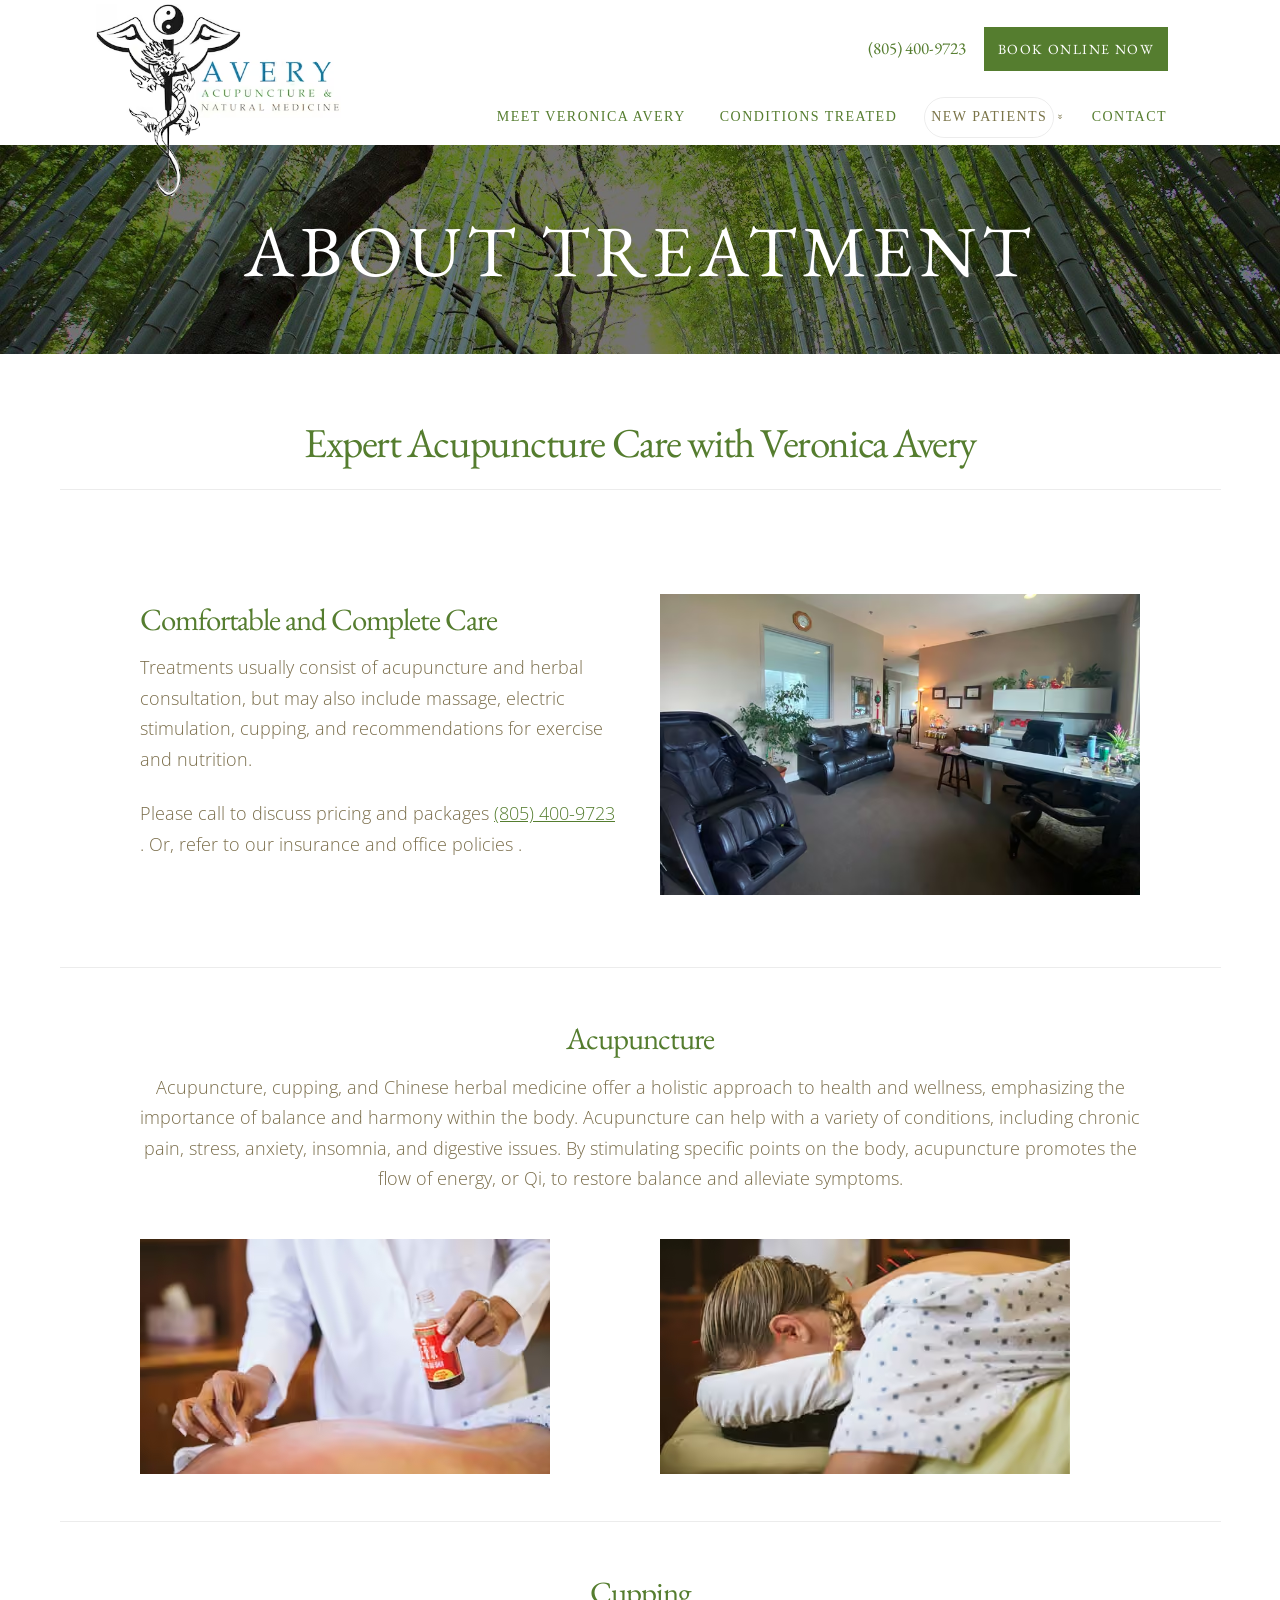
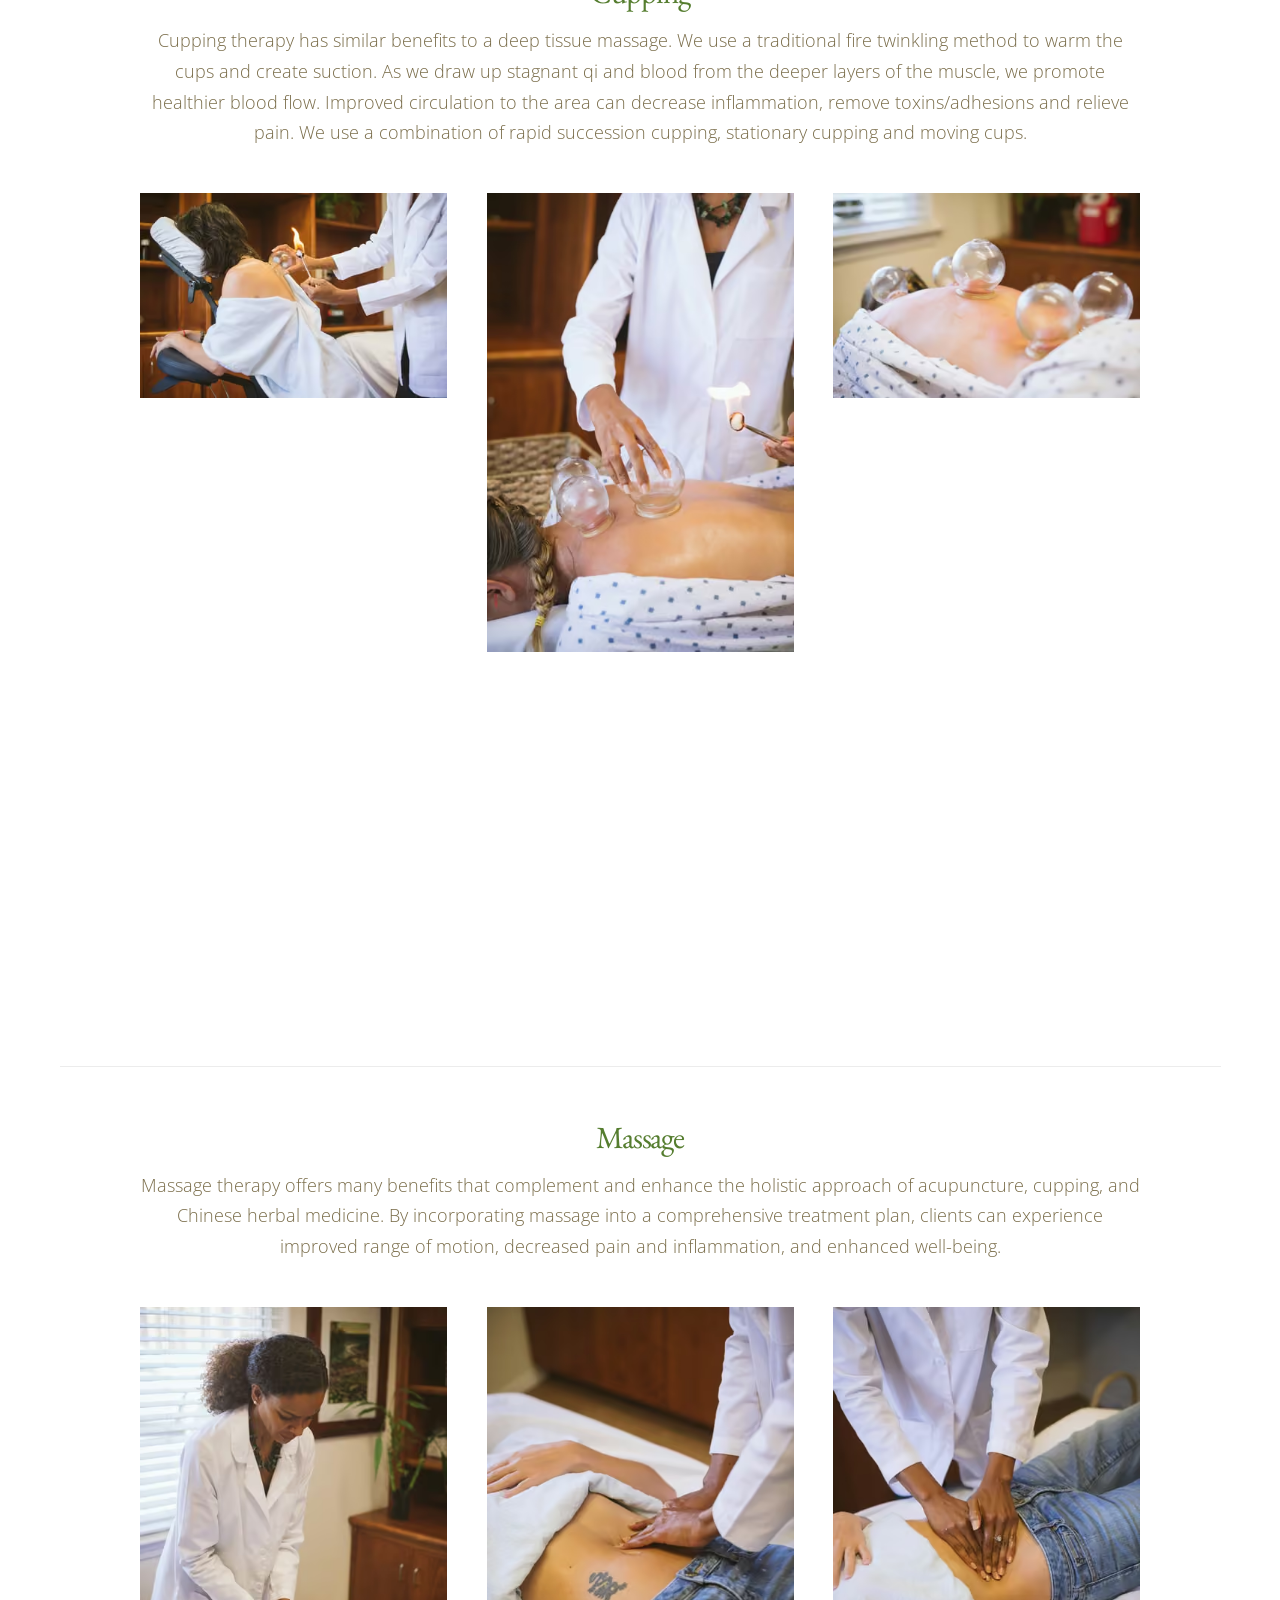
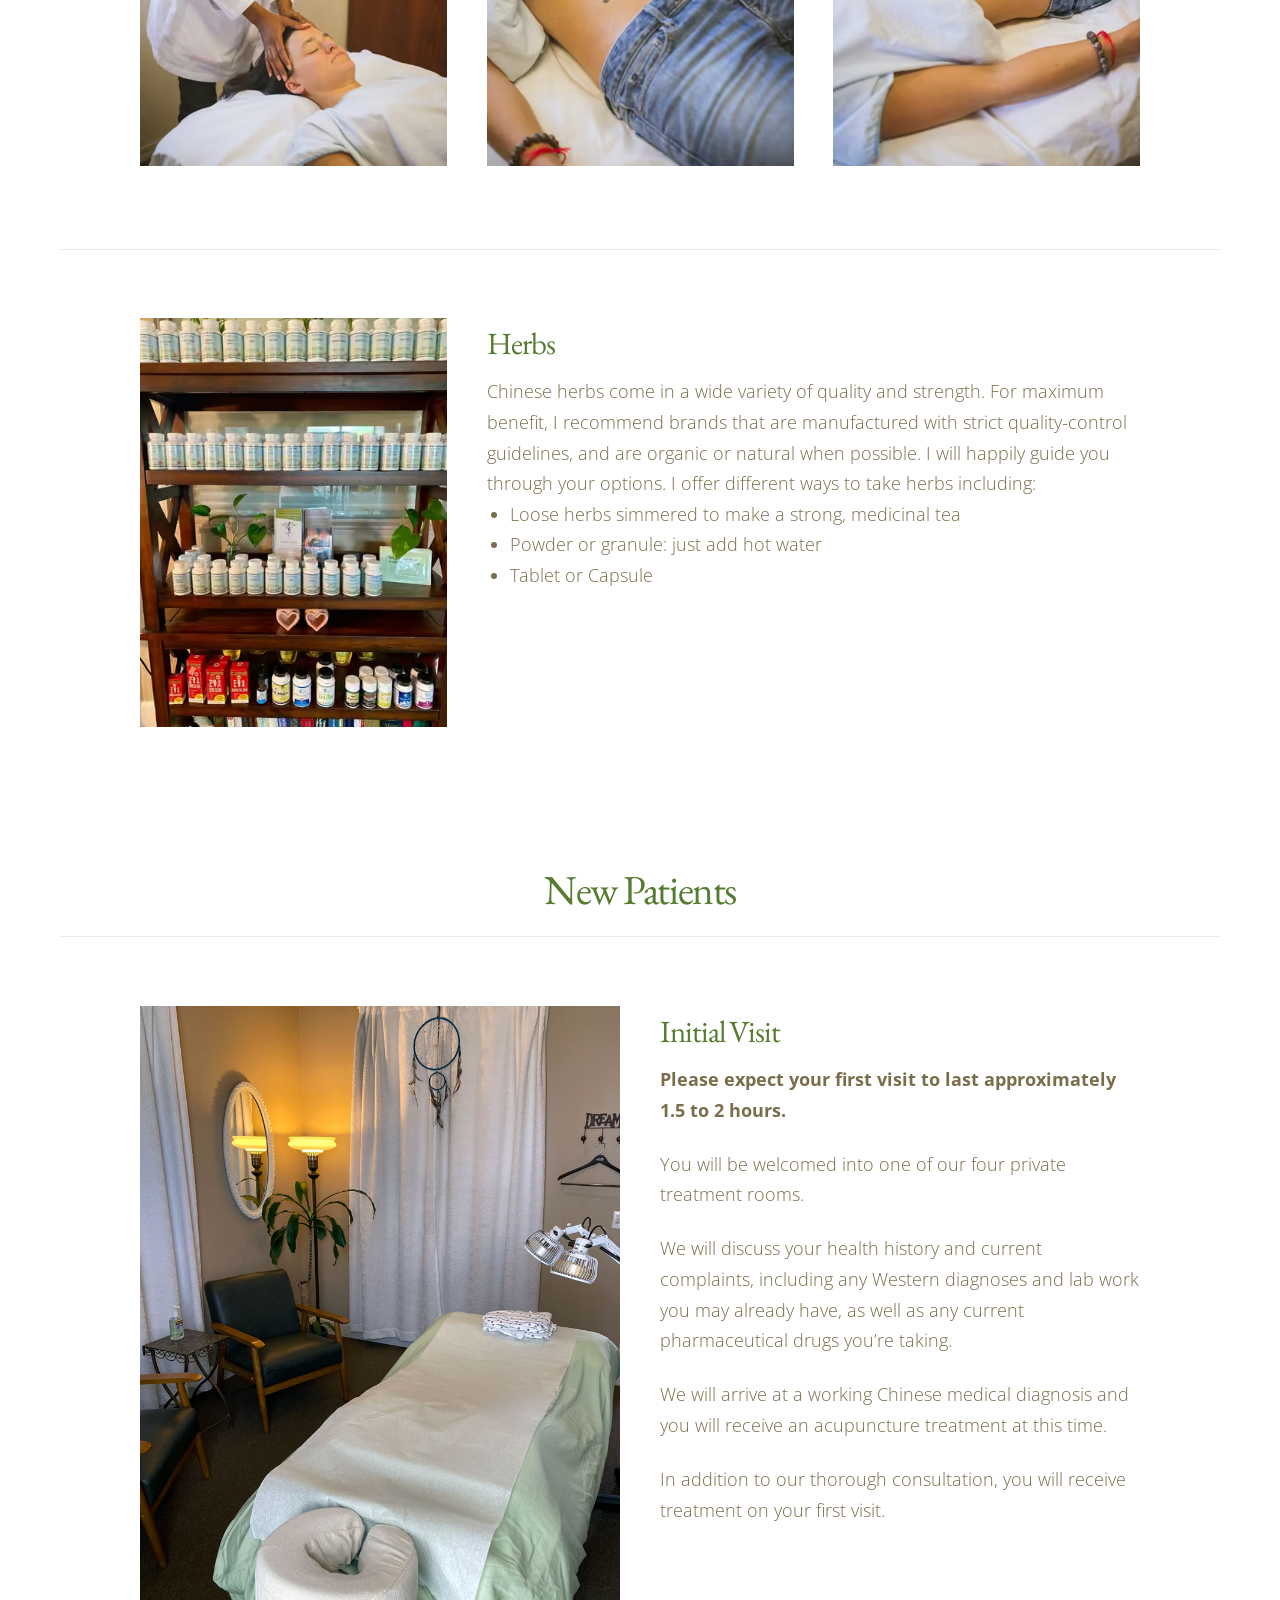
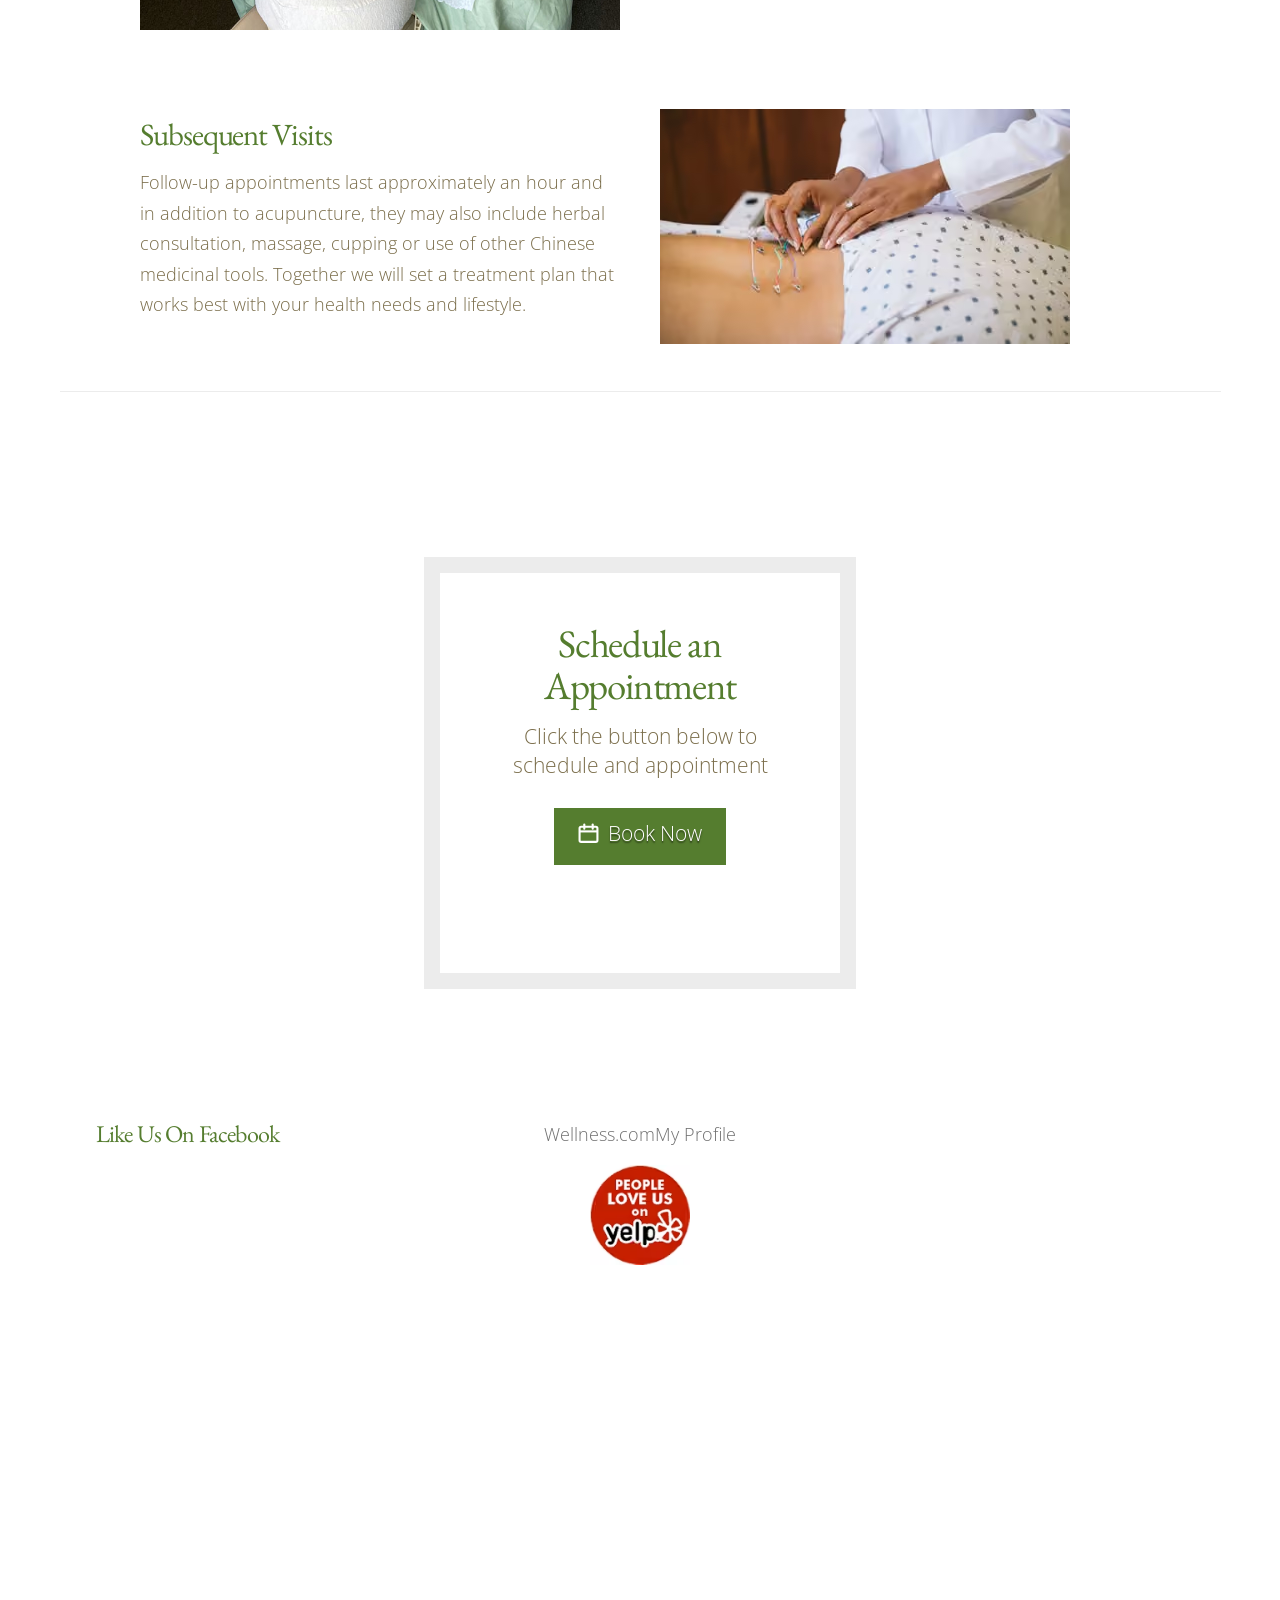
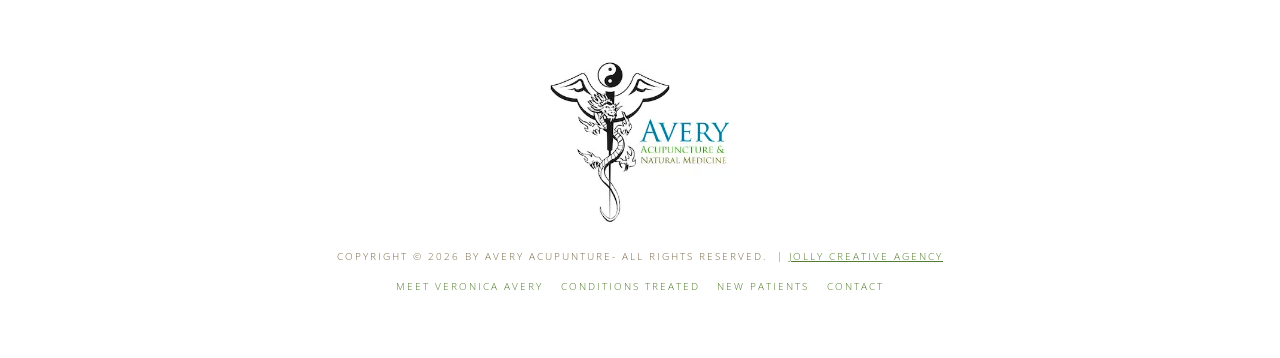
==== commit ebd84e2c: "a11y: court-grade WCAG 2.1 AA conformance pass (ACR + statement) Client asked for a California-defen" ====
--- a/about-treatment.html
+++ b/about-treatment.html
@@ -37,7 +37,7 @@
 "sameAs":["https://www.facebook.com/Avery-Acupuncture-Natural-Medicine-128162903891118/",
 "https://www.yelp.com/biz/avery-acupuncture-and-natural-medicine-paso-robles"]}
 </script>
-<link rel="stylesheet" href="css/style.min.css?v=1791778219">
+<link rel="stylesheet" href="css/style.min.css?v=1791781782">
 <link rel="stylesheet" href="css/pages/about-treatment.css?v=1791758597">
 <!-- Google Analytics (client's existing GA4 measurement ID) -->
 <script async src="https://www.googletagmanager.com/gtag/js?id=G-QHC78WR2RK"></script>
@@ -83,7 +83,7 @@
 
 
 <section class="page-band" style="height:209px">
-  <picture><source type="image/avif" srcset="assets/img/Bamboo-400w.avif 400w, assets/img/Bamboo-800w.avif 800w, assets/img/Bamboo-1200w.avif 1200w, assets/img/Bamboo.jpg 2000w" sizes="100vw"><source type="image/webp" srcset="assets/img/Bamboo-400w.webp 400w, assets/img/Bamboo-800w.webp 800w, assets/img/Bamboo-1200w.webp 1200w, assets/img/Bamboo.jpg 2000w" sizes="100vw"><img src="assets/img/Bamboo.jpg" srcset="assets/img/Bamboo-400w.jpg 400w, assets/img/Bamboo-800w.jpg 800w, assets/img/Bamboo-1200w.jpg 1200w, assets/img/Bamboo.jpg 2000w" sizes="100vw" class="page-band__img" alt="" loading="eager" decoding="async" fetchpriority="high"></picture>
+  <picture><source type="image/avif" srcset="assets/img/Bamboo-hero-400w.avif 400w, assets/img/Bamboo-hero-800w.avif 800w, assets/img/Bamboo-hero-1200w.avif 1200w, assets/img/Bamboo-hero.jpg 2000w" sizes="100vw"><source type="image/webp" srcset="assets/img/Bamboo-hero-400w.webp 400w, assets/img/Bamboo-hero-800w.webp 800w, assets/img/Bamboo-hero-1200w.webp 1200w, assets/img/Bamboo-hero.jpg 2000w" sizes="100vw"><img src="assets/img/Bamboo-hero.jpg" srcset="assets/img/Bamboo-hero-400w.jpg 400w, assets/img/Bamboo-hero-800w.jpg 800w, assets/img/Bamboo-hero-1200w.jpg 1200w, assets/img/Bamboo-hero.jpg 2000w" sizes="100vw" class="page-band__img" alt="" loading="eager" decoding="async" fetchpriority="high"></picture>
   <h1 class="page-band__title">About Treatment</h1>
 </section>
 
@@ -141,10 +141,10 @@
 <div class="at-imgrow">
   <div class="wrap-max x-row x-row--videos">
     <div class="x-video fx fx--l">
-      <iframe src="https://www.youtube.com/embed/NODHaSuXo5c" title="Avery Acupuncture treatment video" allow="accelerometer; autoplay; clipboard-write; encrypted-media; gyroscope; picture-in-picture" allowfullscreen loading="lazy"></iframe>
+      <iframe src="https://www.youtube.com/embed/NODHaSuXo5c" title="Avery Acupuncture treatment video, April 4 2024 (first of two)" allow="accelerometer; autoplay; clipboard-write; encrypted-media; gyroscope; picture-in-picture" allowfullscreen loading="lazy"></iframe>
     </div>
     <div class="x-video fx fx--r">
-      <iframe src="https://www.youtube.com/embed/NjkSy0s9hz0" title="Avery Acupuncture treatment video" allow="accelerometer; autoplay; clipboard-write; encrypted-media; gyroscope; picture-in-picture" allowfullscreen loading="lazy"></iframe>
+      <iframe src="https://www.youtube.com/embed/NjkSy0s9hz0" title="Avery Acupuncture treatment video, April 4 2024 (second of two)" allow="accelerometer; autoplay; clipboard-write; encrypted-media; gyroscope; picture-in-picture" allowfullscreen loading="lazy"></iframe>
     </div>
   </div>
 </div>
@@ -252,6 +252,6 @@
     </ul>
   </nav>
 </footer>
-<script src="js/main.js?v=1791741804"></script>
+<script src="js/main.js?v=1791781043"></script>
 </body>
 </html>
--- a/css/style.min.css
+++ b/css/style.min.css
@@ -1 +1 @@
-:root{--green:#557d2f;--green-soft:#8abe3c;--green-ink:#557d2f;--nav-hover:#7a7448;--orange:#e17d4a;--body:#7a6d4a;--ink:#000000;--olive:#b5ba34;--olive-btn:#b7b733;--paper:#ffffff;--line:#e5e5e5;--gstar:#fb8e28;--gblue:#0073e6;--serif:"EB Garamond",Georgia,"Times New Roman",serif;--sans:"Open Sans","Helvetica Neue",Arial,sans-serif;--nav-serif:Garamond,Baskerville,"Baskerville Old Face","Hoefler Text","Times New Roman",serif;--brand-font:"Pathway Gothic One","Open Sans",sans-serif;--wrap:85%;--wrap-max:1280px}*,*::before,*::after{box-sizing:border-box}html{scroll-behavior:smooth}.skip{position:absolute;left:1rem;top:-100px;z-index:100;background:var(--green);color:#fff;padding:0.6em 1em;border-radius:0;transition:top 0.15s ease}.skip:focus-visible{top:1rem;color:#fff}a:focus-visible,button:focus-visible,input:focus-visible,summary:focus-visible{outline:2px solid var(--green-soft);outline-offset:2px}body{margin:0;font-family:var(--sans);font-weight:300;font-size:1.125rem;line-height:1.6;color:var(--body);background:var(--paper)}img{max-width:100%;height:auto;display:block}a{color:var(--green-ink);text-decoration:none}a:hover{color:var(--green-soft)}h1,h2,h3,h4,h5,.h1,.h2,.h3{font-family:var(--serif);font-weight:400;color:var(--green);line-height:1.2;margin:0 0 0.5em}p{margin:0 0 1em}strong,b{font-weight:700}.wrap,.container{width:var(--wrap);max-width:var(--wrap-max);margin-inline:auto}.container--narrow{max-width:760px}.wrap-1000{width:min(100% - 2.5rem,1000px);margin-inline:auto}.btn{display:inline-block;font-family:var(--serif);font-weight:400;font-size:1.0625rem;line-height:1.25;letter-spacing:0.06em;text-transform:uppercase;color:#fff;background:var(--green);border:1px solid var(--green);border-radius:0;padding:0.9em 1.15em;cursor:pointer;transition:background-color 0.2s ease,color 0.2s ease}.btn:hover,.btn:focus-visible{color:var(--green);background:transparent}.site-header{background:#fff;position:relative;z-index:50}.topbar__inner{display:flex;justify-content:flex-end;align-items:flex-start}.nav-phone{margin:27px 16px 14px 0;font-size:1.0625rem;line-height:1}.nav-phone a:first-child{font-family:var(--serif);font-size:1.0625rem;color:var(--green-ink)}.nav-book-online{display:inline-block;background:var(--green);color:#fff !important;font-family:var(--serif);font-size:0.875rem;line-height:20px;letter-spacing:1.4px;padding:12px 14px;border:0;margin-left:14px;transition:background-color 0.2s ease,color 0.2s ease}.nav-book-online:hover{background:transparent;color:var(--green) !important}.navbar__inner{position:relative;display:flex;align-items:flex-start;justify-content:flex-end;gap:1rem;min-height:60px}.brand{position:absolute;top:-81px;left:0;z-index:5}.brand img{width:245px;height:auto;margin:0;display:block}.site-nav{margin-left:auto}.site-nav ul{display:flex;align-items:center;list-style:none;margin:0;padding:0}.site-nav>ul>li>a{display:block;height:60px;line-height:1;padding:12px 10px 0;font-family:var(--nav-serif);font-size:0.875rem;letter-spacing:0.105em;text-transform:uppercase;color:var(--green-ink)}.site-nav a:hover,.site-nav a[aria-current]{color:var(--nav-hover)}.site-nav .has-sub{position:relative}.site-nav .has-sub>a::after{content:"\00BB";display:inline-block;transform:rotate(90deg);margin-left:0.3em;font-size:0.8em}.site-nav .sub-menu{display:none;position:absolute;top:100%;left:0;min-width:200px;background:#fff;border:1px solid var(--line);box-shadow:0 8px 24px rgba(58,51,32,0.12);padding:0.4rem 0;flex-direction:column;align-items:stretch;z-index:60}.site-nav .has-sub:hover>.sub-menu,.site-nav .has-sub:focus-within>.sub-menu{display:flex}.site-nav>ul>li>a>span{display:inline-block;padding:0.875em 6px;border:1px solid transparent;border-radius:1400px}.site-nav a[aria-current]>span{border-color:rgba(0,0,0,0.075)}.site-nav .sub-menu a{display:block;padding:0.6rem 1rem;font-family:var(--nav-serif);font-size:0.875rem;letter-spacing:0.105em;text-transform:uppercase;color:var(--green-ink);white-space:nowrap}.nav-toggle{display:none;flex-direction:column;gap:5px;background:none;border:0;padding:0.9rem 0.7rem;margin:-0.4rem -0.2rem;cursor:pointer}.nav-toggle span{display:block;width:26px;height:2px;background:var(--green)}.hero{position:relative;text-align:center;padding:10% 1.25rem}.hero__img{position:absolute;inset:0;width:100%;height:100%;object-fit:cover;z-index:-1}.hero .wrap{position:relative;z-index:1}.hero__quote{margin:0 auto;max-width:1000px;font-size:49.6px;text-transform:uppercase;line-height:1.4;color:#fff;text-shadow:1px 1px 5px rgb(0,0,0)}.hero__cite{display:block}.intro-band{display:flow-root;background:var(--green);color:#fff;text-align:center;padding:0 0 4.0625rem}.intro-band h2{letter-spacing:-0.035em;color:#fff;font-size:2.2857em;line-height:1.3;margin:51px 0 8px}.intro-band p{color:#fff;line-height:1.7;margin:0 0 23.6px}.intro-band p strong{font-weight:700}.cta-row{padding:5% 0 30px}.cta-row__grid{display:grid;grid-template-columns:1fr 1fr;gap:2.5rem;align-items:center}.cta-row__text h2{letter-spacing:-0.035em;font-size:51.44px;line-height:1.1;margin:0}.cta-row__lead{margin:0.415em 0 1.25em}.cta-row__lead p{line-height:1.7;margin:0}.video-frame iframe{width:100%;aspect-ratio:16 / 9;height:auto;border:0;display:block}.reviews{display:flow-root;padding:0 0 66px}.reviews-hr__pad{padding:0 50px 50px}.rule-reviews{border:0;border-top:1px solid var(--line);margin:23px 0 24px}.reviews__label{font-size:1.1em;font-weight:600;line-height:1.7;text-transform:uppercase;color:var(--ink);max-width:42rem;padding-bottom:1.8em;margin:0}.grw{display:grid;grid-template-columns:290px 1fr;column-gap:18px;align-items:center}.reviews__label{grid-column:1 / -1}.grw__summary{grid-column:1}.grw__track{grid-column:2}.grw__summary{font-size:0.9rem;color:#333}.grw__summary p{margin-bottom:0.35em}.grw__biz{font-weight:600;color:#333;font-size:0.95rem}.grw__score{font-size:0.95rem;color:#b85000}.grw__score .stars{font-size:1.1rem}.stars{color:var(--gstar);letter-spacing:0.1em}.grw__based{color:#555}.grw__powered{display:flex;align-items:center;gap:0.3em;color:#6f6f6f;font-size:0.85rem}.grw__write{display:inline-flex;align-items:center;gap:0.35em;background:#1a73e8;color:#fff !important;font-size:0.8rem;border-radius:100em;padding:0.45em 1em}.grw__write:hover{background:#1765cc;color:#fff !important}.grw__track{position:relative;min-width:0}.grw__slider{display:grid;grid-auto-flow:column;grid-auto-columns:264px;gap:1rem;overflow-x:auto;scroll-snap-type:x mandatory;padding:0.25rem;scrollbar-width:thin}.grw__card{position:relative;margin:0;background:#fff;border:1px solid #ececec;border-radius:4px;box-shadow:0 1px 3px rgba(0,0,0,0.08);padding:14px 1.1rem;scroll-snap-align:start;display:flex;flex-direction:column}.grw__g{position:absolute;top:0.8rem;right:0.8rem;width:20px;height:20px}.grw__head{display:flex;align-items:center;gap:0.7rem;margin-bottom:0.5rem}.grw__avatar{border-radius:50%;width:44px;height:44px;object-fit:cover}.grw__name{display:block;font-weight:600;font-size:16px;color:var(--gblue)}.grw__time{display:block;font-size:13px;color:#6b6b6b}.grw__stars{margin-bottom:0.4rem;font-size:1.05rem}.grw__text{margin:0;font-size:15px;line-height:24px;color:#333;display:-webkit-box;-webkit-line-clamp:5;-webkit-box-orient:vertical;overflow:hidden}.grw__arrow{position:absolute;top:40%;width:34px;height:34px;border-radius:50%;border:1px solid #ddd;background:#fff;color:#777;font-size:1.3rem;line-height:1;cursor:pointer;box-shadow:0 1px 4px rgba(0,0,0,0.12);z-index:2}.grw__prev{left:-12px}.grw__next{right:-12px}.grw__arrow:hover{background:#f5f5f5}.grw__dots{display:flex;justify-content:center;gap:0.45rem;margin-top:7px}.grw__dot{width:24px;height:24px;border-radius:50%;border:0;padding:0;margin:-7.5px 0;background-color:transparent;background-image:radial-gradient(circle at center,#d5d5d5 4.5px,transparent 4.6px);background-repeat:no-repeat;background-position:center;cursor:pointer}.grw__dot.is-active{background-image:radial-gradient(circle at center,var(--gstar) 4.5px,transparent 4.6px)}.loc-band{display:flow-root;background:var(--green);color:#fff;text-align:center;padding:0 0 2.8125rem}.loc-band h2{letter-spacing:-0.035em;color:#fff;font-size:51.44px;line-height:1.1;margin:64px 0 10px}.loc-band p{color:#fff;line-height:1.4;margin:0}.loc-info{padding:4.0625rem 0 1.875rem;text-align:center}.loc-info__grid{display:grid;grid-template-columns:repeat(3,1fr);gap:2rem}.loc-info h2{font-size:51.44px;line-height:1.2;letter-spacing:-0.035em;margin:0}.loc-info p{color:var(--ink);line-height:1.4;margin:0 0 22.5px}.loc-info p:last-child{margin-bottom:0}.loc-info p:empty{height:0}.loc-info strong{color:var(--ink)}.rule{border:0;border-top:1px solid var(--line);width:100%;margin:23.5px auto 24px}.rule-wrap{padding:50px 0}.map-full{margin-top:0}.map-full iframe{display:block;width:100%;height:459px;border:0}.location__map--full iframe{width:100%;min-height:450px;border:0;margin:2rem 0}.page-band{position:relative;overflow:hidden;display:flex;align-items:center;justify-content:center;text-align:center;padding:0 1rem}.page-band__img{position:absolute;inset:0;width:100%;height:100%;object-fit:cover;z-index:-1}.page-band__title{position:relative;z-index:1;font-family:var(--serif);font-weight:400;color:#fff;font-size:clamp(30px,9vw,72px);line-height:1;letter-spacing:clamp(1.5px,0.46vw,5.9px);text-transform:uppercase;margin:0}.wrap-max{width:1161px;max-width:calc(100% - 2rem);margin-inline:auto}.wrap-1000{width:1000px;max-width:calc(100% - 2rem);margin-inline:auto}.x-text{font-size:18px;line-height:30.6px;color:var(--body)}.x-text p{margin:0 0 23.6px}.x-text a{text-decoration:underline}.x-text p:last-child{margin-bottom:0}.x-text--ink{color:#000}.x-text--shift{margin-left:-45px;width:1161px}.x-h2{font-family:var(--serif);font-weight:400;color:var(--green)}.x-h3{font-family:var(--serif);font-weight:400;color:var(--green)}.x-h2{font-size:41.14px;line-height:45.25px;letter-spacing:-0.035em;margin:51.4px 0 8.2px}.x-h3{font-size:30.86px;line-height:33.9px;letter-spacing:-0.035em;margin:54px 0 15.4px}.x-h2--tight{margin:0 0 8.2px}.x-hr{border:0;border-top:1px solid rgba(0,0,0,0.075);height:0;margin:23.6px 0}.x-hr--light{border-top-color:#d5d5d5}.x-row{display:grid;grid-template-columns:1fr 1fr;gap:40px;align-items:start}.x-row--3{grid-template-columns:repeat(3,1fr);gap:39.5px}.x-row--herbs{grid-template-columns:307px 1fr;gap:40px}.x-row--videos{grid-template-columns:1fr 1fr;gap:44px}.x-row img{display:block;width:auto;max-width:100%;height:auto}.x-imgpad{padding-top:45px}.x-imgpad55{padding-top:55px}.x-row--pad24{padding-bottom:24px}.at-imgrow>div,.at-sec .x-row>div,.at-np .x-row>div{padding-bottom:23.6px}.x-row--fixed img{width:auto}.x-video{padding:15px}.x-video iframe{display:block;width:100%;aspect-ratio:16 / 9;height:auto;border:0}.x-list{margin:0;padding-left:1.3em}.x-list li{font-size:18px;line-height:30.6px;color:var(--body)}.js .fx{opacity:0;transform:translateY(45px);transition:opacity 0.75s ease,transform 0.75s ease}.js .fx--l{transform:translateX(-45px)}.js .fx--r{transform:translateX(45px)}@media (max-width:1199px){.js .fx--l,.js .fx--r{transform:translateY(45px)}}.js .fx.is-in{opacity:1;transform:none}.x-callout{background:#fff;box-shadow:0 0 0 16px rgba(0,0,0,0.075);padding:49.35px;text-align:center;margin-inline:auto}.x-callout--400{width:400px;max-width:calc(100% - 2rem);min-height:400px}.x-callout--at{margin-top:27.6px;margin-bottom:27.6px}.x-callout--450{width:450px;max-width:calc(100% - 2rem)}.x-callout h2{letter-spacing:-0.035em;font-family:var(--serif);font-weight:400;font-size:38.85px;line-height:42.7px;color:var(--green);margin:0 0 14.2px}.x-callout p{font-size:21px;line-height:29.4px;color:var(--body);margin:0 0 27.6px}.x-callout .x-btn{font-size:21px}.x-btn{display:inline-block;font-family:var(--sans);border:1px solid var(--green);font-size:21px;line-height:27.3px;color:#fff;background:var(--green);border:0;border-radius:0;padding:11.8px 23.6px 17.1px;cursor:pointer}.x-btn:hover{background:#5c8b3d;color:#fff}.btn,.x-btn{text-shadow:0 0.075em 0.075em rgba(0,0,0,0.5)}.x-btn svg{width:1em;height:1em;margin-right:0.45em;vertical-align:-0.12em}.x-cta-band{position:relative;background:url("../assets/img/Bamboo-1200w.jpg") center center / cover no-repeat;background-attachment:fixed;padding:65px 1rem;display:flex;align-items:center;justify-content:center}.ct-cta-band{background:url("../assets/img/Bamboo-1200w.jpg") center center / cover no-repeat;background-attachment:fixed;padding:65px 1rem;display:flex;align-items:center;justify-content:center}@media (max-width:979px){.ct-cta-band{background-attachment:scroll}}@supports (background-image:image-set(url("../assets/img/Bamboo-1200w.webp") type("image/webp"))){.x-cta-band,.ct-cta-band{background-image:url("../assets/img/Bamboo-1200w.webp")}}.av-portrait{display:block;width:450px;max-width:100%;margin:0 auto 23.6px}.av-photo{padding:45px 0 45.8px}.av-body{padding:45px 0}.av-pair{display:grid;grid-template-columns:1fr 1fr;gap:46.4px;align-items:start;margin:23.9px 0 19.4px}.av-pair img{display:block;width:100%;height:auto}.at-intro{padding:15px 0 0}.at-intro h2{text-align:center}.at-sec{padding:35px 0 25px}.at-sec--center{padding:0 0 45px}.at-sec--center{text-align:center}.at-sec--center h3{margin:54px 0 15.4px}.at-sec--center .x-text{max-width:1000px;margin-inline:auto;text-align:center}.at-imgrow{padding:0}.at-imgrow--last{padding:0 0 35px}.at-np{padding:65px 0 65px}.at-sec--massage{padding-top:15px}.x-h3--sub{margin-top:64px}.at-np h2{text-align:center}.at-hrspace{padding:0}.at-massage-text strong{font-weight:700}.at-np-text p strong{font-weight:700}.ct-sec{padding:65px 0 66px}.ct-item h2{text-align:left;font-size:41.14px;line-height:45.25px;margin:51.4px 0 8.2px}.ct-item--gastro h2{margin-top:112px}.ct-item--gastro p{margin-bottom:80px}.ct-item .x-hr{margin:23.6px 0}.ct-item p{font-size:18px;line-height:30.6px;color:var(--body);margin:0}.x-gap{border:0;border-top:1px solid transparent;height:0;margin:100px 0 0}.cp-sec{padding:65px 0 24px;text-align:center}.cp-sec h2{margin:0;text-transform:uppercase;letter-spacing:-0.035em}.cp-sec .x-text{text-align:center}.cp-sec p,.cp-phone p{margin-bottom:0}.cp-sec .x-hr{margin:23.6px 0}.cp-phone{text-align:center;padding:24px 0 25px}.cp-phone h2{margin:0;text-transform:uppercase;letter-spacing:-0.035em}.cp-map iframe{display:block;width:100%;height:450px;border:0}.cp-map{padding-bottom:9px}.cp-faq{background:var(--green);padding:65px 1rem}.cp-faq h2{font-family:var(--serif);font-size:51.44px;line-height:1;letter-spacing:-0.035em;color:#fff;text-align:center;margin:0 0 35px}.cp-faq__list{width:1000px;max-width:100%;margin-inline:auto}.cp-faq__item{margin-bottom:4px}.cp-faq__item:last-child{margin-bottom:0}.cp-faq__q{display:flex;align-items:center;gap:0.5em;width:100%;min-height:59.4px;background:#fff;border:1px solid rgba(0,0,0,0.075);text-align:left;font-family:var(--sans);font-weight:300;font-size:23.15px;line-height:1.3;color:var(--green);padding:0 15px;cursor:pointer}.cp-faq__q .cp-faq__icon{flex:0 0 auto;font-size:0.9em}.cp-faq__a{overflow:hidden;max-height:0;transition:max-height 0.35s ease}.cp-faq__item.is-open .cp-faq__a{max-height:400px}.cp-faq__a-inner{padding:15px;font-size:18px;line-height:30.6px;color:#fff}.cp-faq__a-inner p{margin:0 0 23.6px}.cp-faq__a-inner p:last-child{margin-bottom:0}.cp-faq__a-inner a{color:#fff}.cp-faq__book{font-weight:700;color:#fff !important}.op-sec{padding:15px 0 45px}.op-sec--first{padding-top:45px}.op-sec .x-text{padding-bottom:23.6px}.op-sec h2{margin:51.4px 0 8.2px}.op-sec:first-child h2{margin-top:0}.pp{padding:0 0 45px}.pp h1{font-family:var(--serif);font-weight:400;font-size:72px;line-height:79.2px;letter-spacing:5.9px;color:var(--green);margin:51px 0 14.4px}.pp h2{font-family:var(--serif);font-weight:400;font-size:51.44px;line-height:61.7px;color:var(--green);margin:64.3px 0 10.3px}.pp p{font-size:18px;line-height:30.6px;color:var(--body);margin:0 0 23.6px}.pp ul{margin:0 0 23.6px;padding-left:1.3em}.pp li{font-size:18px;line-height:30.6px;color:var(--body)}.pp a{color:var(--green-ink);text-decoration:underline}.news-layout{display:grid;grid-template-columns:1066px 300px;max-width:1366px;margin-inline:auto}.news-col{min-width:0;grid-column:1;grid-row:1}.news-side{min-width:0;grid-column:2;grid-row:1 / span 2;border-left:1px solid #ececec;padding:15px 20px 45px}.news-footcol{min-width:0;grid-column:1;grid-row:2}.wrap-news{width:906px;max-width:calc(100% - 2rem);margin-inline:auto}.site-header--news{border-bottom:1px solid #ececec}.site-header--news .nav-phone{margin-right:17px}.site-header--news .navbar__inner{min-height:116px}.site-header--news .site-nav{margin-top:56px}.news-main{padding:50px 0;border-bottom:1px solid #ececec}.news-main h1{font-family:var(--serif);font-weight:400;font-size:56.53px;line-height:56.53px;letter-spacing:0.082em;color:var(--green);text-align:center;margin:0 0 32px}.news-main .x-text{max-width:853px;margin-inline:auto}.site-footer--news{border-top:1px solid #ececec}.site-footer--news .site-footer__widgets{padding-top:44px}.site-footer--news .site-footer__bottom{border-top:1px solid #ececec}.news-search{position:relative}.news-search label{position:absolute;width:1px;height:1px;overflow:hidden;clip-path:inset(50%)}.news-search input{width:100%;font-family:var(--sans);font-size:13px;line-height:1.5;color:#555;padding:8px 12px 8px 34px;border:1px solid #ececec;border-radius:4px;background:#fff url("data:image/svg+xml,%3Csvg xmlns='http://www.w3.org/2000/svg' width='16' height='16' viewBox='0 0 24 24' fill='none' stroke='%23999' stroke-width='2'%3E%3Ccircle cx='11' cy='11' r='7'/%3E%3Cpath d='M21 21l-4.35-4.35'/%3E%3C/svg%3E") no-repeat 10px center}.news-search input:focus{outline:2px solid var(--green-soft);outline-offset:1px}.prose{padding:1.5rem 0 4rem}.prose h2{font-size:clamp(2rem,3.6vw,3rem);margin-top:2.2rem}.prose h3{font-size:1.5rem;color:var(--orange);margin-top:1.8rem}.prose__lead-img{margin:1.5rem 0 2rem}.prose__lead-img img{border-radius:0;box-shadow:none;width:100%}.prose__gallery,.gallery{display:grid;grid-template-columns:repeat(auto-fill,minmax(230px,1fr));gap:1rem;margin:1.75rem 0 2.25rem}.prose__gallery figure,.gallery__item{margin:0}.prose__gallery img,.gallery__item img{width:100%;height:220px;object-fit:cover}.prose__end{margin-top:2.5rem}.prose--policy h2{font-size:1.55rem}.prose__full-title{font-size:clamp(2rem,4vw,2.8rem)}.prose blockquote{margin:2rem 0;padding-left:1.25rem;border-left:3px solid var(--olive);font-family:var(--serif);font-size:1.35rem;font-style:italic;color:var(--green)}.faq{margin:1.5rem 0 2rem}.faq details{border:1px solid var(--line);border-radius:0;margin-bottom:0.75rem;background:#f7f6f0}.faq summary{cursor:pointer;padding:0.9rem 1.25rem;font-family:var(--serif);font-size:1.25rem;color:var(--green);list-style:none}.faq summary::marker{content:""}.faq summary::after{content:"+";float:right;font-family:var(--sans);font-size:1.3rem;line-height:1}.faq details[open] summary::after{content:"–"}.faq__body{padding:0 1.25rem 1rem}.video-inline{display:grid;grid-template-columns:repeat(auto-fit,minmax(300px,1fr));gap:1.25rem;margin:1.75rem 0 2.25rem}.video-inline iframe{width:100%;aspect-ratio:16 / 9;height:auto;min-height:220px;border:0}.site-footer{background:#fff;color:var(--body);margin-top:auto}.site-footer__widgets{display:grid;grid-template-columns:repeat(3,1fr);gap:2.5rem;padding:3.414rem 0;align-items:start}.footer-widget{min-width:0}.footer-widget__title{letter-spacing:-0.035em;color:var(--green);font-size:1.5rem;margin-bottom:1rem}.footer-widget iframe{max-width:100%}.footer-widget--center{text-align:center}.wellness-badge p{text-align:center;margin-top:1rem}.wellness-badge img{margin-inline:auto}.footer-widget__video iframe{width:100%;height:315px;border:0}@media (max-width:860px){.footer-widget__video iframe{height:auto;aspect-ratio:16 / 9}}.site-footer__bottom{padding:3.414rem 0 0;margin-top:10px;font-size:10px;line-height:1.3;letter-spacing:2px;text-transform:uppercase;text-align:center;color:var(--body)}.site-footer{padding-bottom:3.414rem}.footer-logo{width:180px;height:auto;margin:0 auto}.site-footer__bottom p{margin:0 0 13.13px}.site-footer__bottom a{text-decoration:underline;color:var(--green-ink)}.site-footer__bottom a{display:inline-block;padding:6px 3px;margin:-6px -3px}.wellness-link{color:#6f6f6f}.wellness-link:hover,.wellness-link:focus-visible{color:#4f4f4f}.wellness-link{display:inline-block;padding:6px 4px;margin:-6px -4px}.footer-menu{text-align:center;text-transform:uppercase}.footer-menu a{letter-spacing:2px}.footer-menu ul{display:flex;flex-wrap:wrap;justify-content:center;gap:0.25rem 1.1rem;list-style:none;font-size:0;line-height:0;margin:17px 0 11px;padding:0}.footer-menu li{font-size:10px;line-height:13px}.footer-menu a{font-size:10px;line-height:13px;color:var(--green-ink)}.footer-menu a{display:inline-block;padding:6px 0.25rem;margin:-6px -0.25rem}.footer-menu a:hover{color:var(--nav-hover)}@media (max-width:979px){.wrap,.wrap-max,.wrap-1000,.wrap-news{width:85%;max-width:none}.cta-row__grid{grid-template-columns:1fr;gap:2rem}.site-footer__widgets{grid-template-columns:1fr}.grw{grid-template-columns:76px 1fr;column-gap:0.5rem}.reviews__label{grid-column:1;max-width:none}.grw__track{grid-column:2}.grw__summary{display:none}.loc-info__grid{grid-template-columns:1fr}.x-row,.x-row--3,.x-row--herbs,.x-row--videos,.av-pair{grid-template-columns:1fr;gap:2rem}.x-row--fixed img{width:100%}.news-layout{grid-template-columns:1fr;max-width:none}.news-col,.news-footcol,.news-side{grid-column:auto;grid-row:auto}.news-side{grid-row:auto;border-left:0;border-top:1px solid #ececec;padding:15px 1rem;order:2}.news-footcol{order:3}.news-main{padding:50px 1rem}.site-header--news .navbar__inner{min-height:0}.site-header--news .site-nav{margin-top:0}.site-header--news .nav-phone{margin-right:0}.x-callout{padding:37.6px}.x-callout h2{font-size:33.3px}.x-callout p{font-size:18px}.x-callout .x-btn{font-size:18px}.x-cta-band{background-attachment:scroll;padding:45px 1rem}.cp-faq__list{width:100%}.cp-faq__q{font-size:19px}.x-text--shift{margin-left:0}}@media (max-width:767px){.x-callout{padding:37.6px}.x-callout h2{font-size:29.6px}.x-callout p,.x-callout .x-btn{font-size:16px}.news-main h1{font-size:36.008px;line-height:1.2}.cp-faq__q{font-size:18px}}@media (max-width:479px){.news-main h1{font-size:28.0862px}}@media (max-width:860px){.brand{position:absolute;top:-76px;left:0}.brand img{width:140px;height:auto}.nav-phone a:first-child{display:none}.nav-phone{margin-right:0}.nav-toggle{margin-left:auto}.nav-toggle{display:flex}.navbar__inner{align-items:center;flex-wrap:wrap}.site-nav{display:none;flex:1 1 100%;order:3}.site-nav.is-open{display:block}.site-nav ul{flex-direction:column;align-items:stretch;gap:0}.site-nav>ul>li>a{min-height:0;padding:1.05rem 0.25rem;border-bottom:1px solid var(--line)}.site-nav .sub-menu a{padding:1.05rem 0.25rem}.site-nav .sub-menu{display:flex;position:static;border:0;box-shadow:none;padding:0 0 0 1rem}.nav-phone{font-size:0.9rem}}@media (prefers-reduced-motion:reduce){html{scroll-behavior:auto}*{transition:none !important}}+:root{--green:#557d2f;--green-soft:#8abe3c;--green-ink:#557d2f;--nav-hover:#7a7448;--orange:#e17d4a;--body:#7a6d4a;--ink:#000000;--olive:#b5ba34;--olive-btn:#b7b733;--paper:#ffffff;--line:#e5e5e5;--gstar:#c25700;--gblue:#0073e6;--serif:"EB Garamond",Georgia,"Times New Roman",serif;--sans:"Open Sans","Helvetica Neue",Arial,sans-serif;--nav-serif:Garamond,Baskerville,"Baskerville Old Face","Hoefler Text","Times New Roman",serif;--brand-font:"Pathway Gothic One","Open Sans",sans-serif;--wrap:85%;--wrap-max:1280px}*,*::before,*::after{box-sizing:border-box}html{scroll-behavior:smooth}.skip{position:absolute;left:1rem;top:-100px;z-index:100;background:var(--green);color:#fff;padding:0.6em 1em;border-radius:0;transition:top 0.15s ease}.skip:focus-visible{top:1rem;color:#fff}a:focus-visible,button:focus-visible,input:focus-visible,summary:focus-visible,iframe:focus-visible,[tabindex]:focus-visible{outline:2px solid var(--green);outline-offset:2px}body{margin:0;font-family:var(--sans);font-weight:300;font-size:1.125rem;line-height:1.6;color:var(--body);background:var(--paper)}img{max-width:100%;height:auto;display:block}a{color:var(--green-ink);text-decoration:none}a:hover{color:var(--green-soft)}h1,h2,h3,h4,h5,.h1,.h2,.h3{font-family:var(--serif);font-weight:400;color:var(--green);line-height:1.2;margin:0 0 0.5em}p{margin:0 0 1em}strong,b{font-weight:700}.wrap,.container{width:var(--wrap);max-width:var(--wrap-max);margin-inline:auto}.container--narrow{max-width:760px}.wrap-1000{width:min(100% - 2.5rem,1000px);margin-inline:auto}.btn{display:inline-block;font-family:var(--serif);font-weight:400;font-size:1.0625rem;line-height:1.25;letter-spacing:0.06em;text-transform:uppercase;color:#fff;background:var(--green);border:1px solid var(--green);border-radius:0;padding:0.9em 1.15em;cursor:pointer;transition:background-color 0.2s ease,color 0.2s ease}.btn:hover,.btn:focus-visible{color:var(--green);background:transparent}.site-header{background:#fff;position:relative;z-index:50}.topbar__inner{display:flex;justify-content:flex-end;align-items:flex-start}.nav-phone{margin:27px 16px 14px 0;font-size:1.0625rem;line-height:1}.nav-phone a:first-child{font-family:var(--serif);font-size:1.0625rem;color:var(--green-ink)}.nav-book-online{display:inline-block;background:var(--green);color:#fff !important;font-family:var(--serif);font-size:0.875rem;line-height:20px;letter-spacing:1.4px;padding:12px 14px;border:0;margin-left:14px;transition:background-color 0.2s ease,color 0.2s ease}.nav-book-online:hover{background:transparent;color:var(--green) !important}.navbar__inner{position:relative;display:flex;align-items:flex-start;justify-content:flex-end;gap:1rem;min-height:60px}.brand{position:absolute;top:-81px;left:0;z-index:5}.brand img{width:245px;height:auto;margin:0;display:block}.site-nav{margin-left:auto}.site-nav ul{display:flex;align-items:center;list-style:none;margin:0;padding:0}.site-nav>ul>li>a{display:block;height:60px;line-height:1;padding:12px 10px 0;font-family:var(--nav-serif);font-size:0.875rem;letter-spacing:0.105em;text-transform:uppercase;color:var(--green-ink)}.site-nav a:hover,.site-nav a[aria-current]{color:var(--nav-hover)}.site-nav .has-sub{position:relative}.site-nav .has-sub>a::after{content:"\00BB";display:inline-block;transform:rotate(90deg);margin-left:0.3em;font-size:0.8em}.site-nav .sub-menu{display:none;position:absolute;top:100%;left:0;min-width:200px;background:#fff;border:1px solid var(--line);box-shadow:0 8px 24px rgba(58,51,32,0.12);padding:0.4rem 0;flex-direction:column;align-items:stretch;z-index:60}.site-nav .has-sub:hover>.sub-menu,.site-nav .has-sub:focus-within>.sub-menu{display:flex}.site-nav>ul>li>a>span{display:inline-block;padding:0.875em 6px;border:1px solid transparent;border-radius:1400px}.site-nav a[aria-current]>span{border-color:rgba(0,0,0,0.075)}.site-nav .sub-menu a{display:block;padding:0.6rem 1rem;font-family:var(--nav-serif);font-size:0.875rem;letter-spacing:0.105em;text-transform:uppercase;color:var(--green-ink);white-space:nowrap}.nav-toggle{display:none;flex-direction:column;gap:5px;background:none;border:0;padding:0.9rem 0.7rem;margin:-0.4rem -0.2rem;cursor:pointer}.nav-toggle span{display:block;width:26px;height:2px;background:var(--green)}.hero{position:relative;text-align:center;padding:10% 1.25rem}.hero__img{position:absolute;inset:0;width:100%;height:100%;object-fit:cover;z-index:-1}.hero .wrap{position:relative;z-index:1}.hero__quote{margin:0 auto;max-width:1000px;font-size:49.6px;text-transform:uppercase;line-height:1.4;color:#fff;text-shadow:1px 1px 5px rgb(0,0,0)}.hero__cite{display:block}.intro-band{display:flow-root;background:var(--green);color:#fff;text-align:center;padding:0 0 4.0625rem}.intro-band h2{letter-spacing:-0.035em;color:#fff;font-size:2.2857em;line-height:1.3;margin:51px 0 8px}.intro-band p{color:#fff;line-height:1.7;margin:0 0 23.6px}.intro-band p strong{font-weight:700}.cta-row{padding:5% 0 30px}.cta-row__grid{display:grid;grid-template-columns:1fr 1fr;gap:2.5rem;align-items:center}.cta-row__text h2{letter-spacing:-0.035em;font-size:51.44px;line-height:1.1;margin:0}.cta-row__lead{margin:0.415em 0 1.25em}.cta-row__lead p{line-height:1.7;margin:0}.video-frame iframe{width:100%;aspect-ratio:16 / 9;height:auto;border:0;display:block}.reviews{display:flow-root;padding:0 0 66px}.reviews-hr__pad{padding:0 50px 50px}.rule-reviews{border:0;border-top:1px solid var(--line);margin:23px 0 24px}.reviews__label{font-size:1.1em;font-weight:600;line-height:1.7;text-transform:uppercase;color:var(--ink);max-width:42rem;padding-bottom:1.8em;margin:0}.grw{display:grid;grid-template-columns:290px 1fr;column-gap:18px;align-items:center}.reviews__label{grid-column:1 / -1}.grw__summary{grid-column:1}.grw__track{grid-column:2}.grw__summary{font-size:0.9rem;color:#333}.grw__summary p{margin-bottom:0.35em}.grw__biz{font-weight:600;color:#333;font-size:0.95rem}.grw__score{font-size:0.95rem;color:#b85000}.grw__score .stars{font-size:1.1rem}.stars{color:var(--gstar);letter-spacing:0.1em}.grw__based{color:#555}.grw__powered{display:flex;align-items:center;gap:0.3em;color:#6f6f6f;font-size:0.85rem}.grw__write{display:inline-flex;align-items:center;gap:0.35em;background:#1a73e8;color:#fff !important;font-size:0.8rem;border-radius:100em;padding:0.45em 1em}.grw__write:hover{background:#1765cc;color:#fff !important}.grw__track{position:relative;min-width:0}.grw__slider{display:grid;grid-auto-flow:column;grid-auto-columns:264px;gap:1rem;overflow-x:auto;scroll-snap-type:x mandatory;padding:0.25rem;scrollbar-width:thin}.grw__card{position:relative;margin:0;background:#fff;border:1px solid #ececec;border-radius:4px;box-shadow:0 1px 3px rgba(0,0,0,0.08);padding:14px 1.1rem;scroll-snap-align:start;display:flex;flex-direction:column}.grw__g{position:absolute;top:0.8rem;right:0.8rem;width:20px;height:20px}.grw__head{display:flex;align-items:center;gap:0.7rem;margin-bottom:0.5rem}.grw__avatar{border-radius:50%;width:44px;height:44px;object-fit:cover}.grw__name{display:block;font-weight:600;font-size:16px;color:var(--gblue)}.grw__time{display:block;font-size:13px;color:#6b6b6b}.grw__stars{margin-bottom:0.4rem;font-size:1.05rem}.grw__text{margin:0;font-size:15px;line-height:24px;color:#333;display:-webkit-box;-webkit-line-clamp:5;-webkit-box-orient:vertical;overflow:hidden}.grw__arrow{position:absolute;top:40%;width:34px;height:34px;border-radius:50%;border:1px solid #8a8a8a;background:#fff;color:#6f6f6f;font-size:1.3rem;line-height:1;cursor:pointer;box-shadow:0 1px 4px rgba(0,0,0,0.12);z-index:2}.grw__prev{left:-12px}.grw__next{right:-12px}.grw__arrow:hover{background:#f5f5f5}.grw__dots{display:flex;justify-content:center;gap:0.45rem;margin-top:7px}.grw__dot{width:24px;height:24px;border-radius:50%;border:0;padding:0;margin:-7.5px 0;background-color:transparent;background-image:radial-gradient(circle at center,#8a8a8a 4.5px,transparent 4.6px);background-repeat:no-repeat;background-position:center;cursor:pointer}.grw__dot.is-active{background-image:radial-gradient(circle at center,var(--gstar) 4.5px,transparent 4.6px)}.loc-band{display:flow-root;background:var(--green);color:#fff;text-align:center;padding:0 0 2.8125rem}.loc-band h2{letter-spacing:-0.035em;color:#fff;font-size:51.44px;line-height:1.1;margin:64px 0 10px}.loc-band p{color:#fff;line-height:1.4;margin:0}.loc-info{padding:4.0625rem 0 1.875rem;text-align:center}.loc-info__grid{display:grid;grid-template-columns:repeat(3,1fr);gap:2rem}.loc-info h2{font-size:51.44px;line-height:1.2;letter-spacing:-0.035em;margin:0}.loc-info p{color:var(--ink);line-height:1.4;margin:0 0 22.5px}.loc-info p:last-child{margin-bottom:0}.loc-info p:empty{height:0}.loc-info strong{color:var(--ink)}.rule{border:0;border-top:1px solid var(--line);width:100%;margin:23.5px auto 24px}.rule-wrap{padding:50px 0}.map-full{margin-top:0}.map-full iframe{display:block;width:100%;height:459px;border:0}.location__map--full iframe{width:100%;min-height:450px;border:0;margin:2rem 0}.page-band{position:relative;overflow:hidden;display:flex;align-items:center;justify-content:center;text-align:center;padding:0 1rem}.page-band__img{position:absolute;inset:0;width:100%;height:100%;object-fit:cover;z-index:-1}.page-band__title{position:relative;z-index:1;font-family:var(--serif);font-weight:400;color:#fff;font-size:clamp(30px,9vw,72px);line-height:1;letter-spacing:clamp(1.5px,0.46vw,5.9px);text-transform:uppercase;margin:0}.wrap-max{width:1161px;max-width:calc(100% - 2rem);margin-inline:auto}.wrap-1000{width:1000px;max-width:calc(100% - 2rem);margin-inline:auto}.x-text{font-size:18px;line-height:30.6px;color:var(--body)}.x-text p{margin:0 0 23.6px}.x-text a{text-decoration:underline}.x-text p:last-child{margin-bottom:0}.x-text--ink{color:#000}.x-text--shift{margin-left:-45px;width:1161px}.x-h2{font-family:var(--serif);font-weight:400;color:var(--green)}.x-h3{font-family:var(--serif);font-weight:400;color:var(--green)}.x-h2{font-size:41.14px;line-height:45.25px;letter-spacing:-0.035em;margin:51.4px 0 8.2px}.x-h3{font-size:30.86px;line-height:33.9px;letter-spacing:-0.035em;margin:54px 0 15.4px}.x-h2--tight{margin:0 0 8.2px}.x-hr{border:0;border-top:1px solid rgba(0,0,0,0.075);height:0;margin:23.6px 0}.x-hr--light{border-top-color:#d5d5d5}.x-row{display:grid;grid-template-columns:1fr 1fr;gap:40px;align-items:start}.x-row--3{grid-template-columns:repeat(3,1fr);gap:39.5px}.x-row--herbs{grid-template-columns:307px 1fr;gap:40px}.x-row--videos{grid-template-columns:1fr 1fr;gap:44px}.x-row img{display:block;width:auto;max-width:100%;height:auto}.x-imgpad{padding-top:45px}.x-imgpad55{padding-top:55px}.x-row--pad24{padding-bottom:24px}.at-imgrow>div,.at-sec .x-row>div,.at-np .x-row>div{padding-bottom:23.6px}.x-row--fixed img{width:auto}.x-video{padding:15px}.x-video iframe{display:block;width:100%;aspect-ratio:16 / 9;height:auto;border:0}.x-list{margin:0;padding-left:1.3em}.x-list li{font-size:18px;line-height:30.6px;color:var(--body)}.js .fx{opacity:0;transform:translateY(45px);transition:opacity 0.75s ease,transform 0.75s ease}.js .fx--l{transform:translateX(-45px)}.js .fx--r{transform:translateX(45px)}@media (max-width:1199px){.js .fx--l,.js .fx--r{transform:translateY(45px)}}.js .fx.is-in{opacity:1;transform:none}.x-callout{background:#fff;box-shadow:0 0 0 16px rgba(0,0,0,0.075);padding:49.35px;text-align:center;margin-inline:auto}.x-callout--400{width:400px;max-width:calc(100% - 2rem);min-height:400px}.x-callout--at{margin-top:27.6px;margin-bottom:27.6px}.x-callout--450{width:450px;max-width:calc(100% - 2rem)}.x-callout h2{letter-spacing:-0.035em;font-family:var(--serif);font-weight:400;font-size:38.85px;line-height:42.7px;color:var(--green);margin:0 0 14.2px}.x-callout p{font-size:21px;line-height:29.4px;color:var(--body);margin:0 0 27.6px}.x-callout .x-btn{font-size:21px}.x-btn{display:inline-block;font-family:var(--sans);border:1px solid var(--green);font-size:21px;line-height:27.3px;color:#fff;background:var(--green);border:0;border-radius:0;padding:11.8px 23.6px 17.1px;cursor:pointer}.x-btn:hover{background:#5c8b3d;color:#fff}.btn,.x-btn{text-shadow:0 0.075em 0.075em rgba(0,0,0,0.5)}.x-btn svg{width:1em;height:1em;margin-right:0.45em;vertical-align:-0.12em}.x-cta-band{position:relative;background:url("../assets/img/Bamboo-1200w.jpg") center center / cover no-repeat;background-attachment:fixed;padding:65px 1rem;display:flex;align-items:center;justify-content:center}.ct-cta-band{background:url("../assets/img/Bamboo-1200w.jpg") center center / cover no-repeat;background-attachment:fixed;padding:65px 1rem;display:flex;align-items:center;justify-content:center}@media (max-width:979px){.ct-cta-band{background-attachment:scroll}}@supports (background-image:image-set(url("../assets/img/Bamboo-1200w.webp") type("image/webp"))){.x-cta-band,.ct-cta-band{background-image:url("../assets/img/Bamboo-1200w.webp")}}.av-portrait{display:block;width:450px;max-width:100%;margin:0 auto 23.6px}.av-photo{padding:45px 0 45.8px}.av-body{padding:45px 0}.av-pair{display:grid;grid-template-columns:1fr 1fr;gap:46.4px;align-items:start;margin:23.9px 0 19.4px}.av-pair img{display:block;width:100%;height:auto}.at-intro{padding:15px 0 0}.at-intro h2{text-align:center}.at-sec{padding:35px 0 25px}.at-sec--center{padding:0 0 45px}.at-sec--center{text-align:center}.at-sec--center h3{margin:54px 0 15.4px}.at-sec--center .x-text{max-width:1000px;margin-inline:auto;text-align:center}.at-imgrow{padding:0}.at-imgrow--last{padding:0 0 35px}.at-np{padding:65px 0 65px}.at-sec--massage{padding-top:15px}.x-h3--sub{margin-top:64px}.at-np h2{text-align:center}.at-hrspace{padding:0}.at-massage-text strong{font-weight:700}.at-np-text p strong{font-weight:700}.ct-sec{padding:65px 0 66px}.ct-item h2{text-align:left;font-size:41.14px;line-height:45.25px;margin:51.4px 0 8.2px}.ct-item--gastro h2{margin-top:112px}.ct-item--gastro p{margin-bottom:80px}.ct-item .x-hr{margin:23.6px 0}.ct-item p{font-size:18px;line-height:30.6px;color:var(--body);margin:0}.x-gap{border:0;border-top:1px solid transparent;height:0;margin:100px 0 0}.cp-sec{padding:65px 0 24px;text-align:center}.cp-sec h2{margin:0;text-transform:uppercase;letter-spacing:-0.035em}.cp-sec .x-text{text-align:center}.cp-sec p,.cp-phone p{margin-bottom:0}.cp-sec .x-hr{margin:23.6px 0}.cp-phone{text-align:center;padding:24px 0 25px}.cp-phone h2{margin:0;text-transform:uppercase;letter-spacing:-0.035em}.cp-map iframe{display:block;width:100%;height:450px;border:0}.cp-map{padding-bottom:9px}.cp-faq{background:var(--green);padding:65px 1rem}.cp-faq h2{font-family:var(--serif);font-size:51.44px;line-height:1;letter-spacing:-0.035em;color:#fff;text-align:center;margin:0 0 35px}.cp-faq__list{width:1000px;max-width:100%;margin-inline:auto}.cp-faq__item{margin-bottom:4px}.cp-faq__item:last-child{margin-bottom:0}.cp-faq__q{display:flex;align-items:center;gap:0.5em;width:100%;min-height:59.4px;background:#fff;border:1px solid rgba(0,0,0,0.075);text-align:left;font-family:var(--sans);font-weight:300;font-size:23.15px;line-height:1.3;color:var(--green);padding:0 15px;cursor:pointer}.cp-faq__q .cp-faq__icon{flex:0 0 auto;font-size:0.9em}.cp-faq__a{overflow:hidden;max-height:0;transition:max-height 0.35s ease}.cp-faq__item.is-open .cp-faq__a{max-height:400px}.cp-faq__a-inner{padding:15px;font-size:18px;line-height:30.6px;color:#fff}.cp-faq__a-inner p{margin:0 0 23.6px}.cp-faq__a-inner p:last-child{margin-bottom:0}.cp-faq__a-inner a{color:#fff}.cp-faq__book{font-weight:700;color:#fff !important}.op-sec{padding:15px 0 45px}.op-sec--first{padding-top:45px}.op-sec .x-text{padding-bottom:23.6px}.op-sec h2{margin:51.4px 0 8.2px}.op-sec:first-child h2{margin-top:0}.pp{padding:0 0 45px}.pp h1{font-family:var(--serif);font-weight:400;font-size:72px;line-height:79.2px;letter-spacing:5.9px;color:var(--green);margin:51px 0 14.4px}.pp h2{font-family:var(--serif);font-weight:400;font-size:51.44px;line-height:61.7px;color:var(--green);margin:64.3px 0 10.3px}.pp p{font-size:18px;line-height:30.6px;color:var(--body);margin:0 0 23.6px}.pp ul{margin:0 0 23.6px;padding-left:1.3em}.pp li{font-size:18px;line-height:30.6px;color:var(--body)}.pp a{color:var(--green-ink);text-decoration:underline}.news-layout{display:grid;grid-template-columns:1066px 300px;max-width:1366px;margin-inline:auto}.news-col{min-width:0;grid-column:1;grid-row:1}.news-side{min-width:0;grid-column:2;grid-row:1 / span 2;border-left:1px solid #ececec;padding:15px 20px 45px}.news-footcol{min-width:0;grid-column:1;grid-row:2}.wrap-news{width:906px;max-width:calc(100% - 2rem);margin-inline:auto}.site-header--news{border-bottom:1px solid #ececec}.site-header--news .nav-phone{margin-right:17px}.site-header--news .navbar__inner{min-height:116px}.site-header--news .site-nav{margin-top:56px}.news-main{padding:50px 0;border-bottom:1px solid #ececec}.news-main h1{font-family:var(--serif);font-weight:400;font-size:56.53px;line-height:56.53px;letter-spacing:0.082em;color:var(--green);text-align:center;margin:0 0 32px}.news-main .x-text{max-width:853px;margin-inline:auto}.site-footer--news{border-top:1px solid #ececec}.site-footer--news .site-footer__widgets{padding-top:44px}.site-footer--news .site-footer__bottom{border-top:1px solid #ececec}.news-search{position:relative}.news-search label{position:absolute;width:1px;height:1px;overflow:hidden;clip-path:inset(50%)}.news-search input{width:100%;font-family:var(--sans);font-size:13px;line-height:1.5;color:#555;padding:8px 12px 8px 34px;border:1px solid #ececec;border-radius:4px;background:#fff url("data:image/svg+xml,%3Csvg xmlns='http://www.w3.org/2000/svg' width='16' height='16' viewBox='0 0 24 24' fill='none' stroke='%23999' stroke-width='2'%3E%3Ccircle cx='11' cy='11' r='7'/%3E%3Cpath d='M21 21l-4.35-4.35'/%3E%3C/svg%3E") no-repeat 10px center}.news-search input:focus{outline:2px solid var(--green-soft);outline-offset:1px}.prose{padding:1.5rem 0 4rem}.prose h2{font-size:clamp(2rem,3.6vw,3rem);margin-top:2.2rem}.prose h3{font-size:1.5rem;color:var(--orange);margin-top:1.8rem}.prose__lead-img{margin:1.5rem 0 2rem}.prose__lead-img img{border-radius:0;box-shadow:none;width:100%}.prose__gallery,.gallery{display:grid;grid-template-columns:repeat(auto-fill,minmax(230px,1fr));gap:1rem;margin:1.75rem 0 2.25rem}.prose__gallery figure,.gallery__item{margin:0}.prose__gallery img,.gallery__item img{width:100%;height:220px;object-fit:cover}.prose__end{margin-top:2.5rem}.prose--policy h2{font-size:1.55rem}.prose__full-title{font-size:clamp(2rem,4vw,2.8rem)}.prose blockquote{margin:2rem 0;padding-left:1.25rem;border-left:3px solid var(--olive);font-family:var(--serif);font-size:1.35rem;font-style:italic;color:var(--green)}.faq{margin:1.5rem 0 2rem}.faq details{border:1px solid var(--line);border-radius:0;margin-bottom:0.75rem;background:#f7f6f0}.faq summary{cursor:pointer;padding:0.9rem 1.25rem;font-family:var(--serif);font-size:1.25rem;color:var(--green);list-style:none}.faq summary::marker{content:""}.faq summary::after{content:"+";float:right;font-family:var(--sans);font-size:1.3rem;line-height:1}.faq details[open] summary::after{content:"–"}.faq__body{padding:0 1.25rem 1rem}.video-inline{display:grid;grid-template-columns:repeat(auto-fit,minmax(300px,1fr));gap:1.25rem;margin:1.75rem 0 2.25rem}.video-inline iframe{width:100%;aspect-ratio:16 / 9;height:auto;min-height:220px;border:0}.site-footer{background:#fff;color:var(--body);margin-top:auto}.site-footer__widgets{display:grid;grid-template-columns:repeat(3,1fr);gap:2.5rem;padding:3.414rem 0;align-items:start}.footer-widget{min-width:0}.footer-widget__title{letter-spacing:-0.035em;color:var(--green);font-size:1.5rem;margin-bottom:1rem}.footer-widget iframe{max-width:100%}.footer-widget--center{text-align:center}.wellness-badge p{text-align:center;margin-top:1rem}.wellness-badge img{margin-inline:auto}.footer-widget__video iframe{width:100%;height:315px;border:0}@media (max-width:860px){.footer-widget__video iframe{height:auto;aspect-ratio:16 / 9}}.site-footer__bottom{padding:3.414rem 0 0;margin-top:10px;font-size:10px;line-height:1.3;letter-spacing:2px;text-transform:uppercase;text-align:center;color:var(--body)}.site-footer{padding-bottom:3.414rem}.footer-logo{width:180px;height:auto;margin:0 auto}.site-footer__bottom p{margin:0 0 13.13px}.site-footer__bottom a{text-decoration:underline;color:var(--green-ink)}.site-footer__bottom a{display:inline-block;padding:6px 3px;margin:-6px -3px}.wellness-link{color:#6f6f6f}.wellness-link:hover,.wellness-link:focus-visible{color:#4f4f4f}.wellness-link{display:inline-block;padding:6px 4px;margin:-6px -4px}.footer-menu{text-align:center;text-transform:uppercase}.footer-menu a{letter-spacing:2px}.footer-menu ul{display:flex;flex-wrap:wrap;justify-content:center;gap:0.25rem 1.1rem;list-style:none;font-size:0;line-height:0;margin:17px 0 11px;padding:0}.footer-menu li{font-size:10px;line-height:13px}.footer-menu a{font-size:10px;line-height:13px;color:var(--green-ink)}.footer-menu a{display:inline-block;padding:6px 0.25rem;margin:-6px -0.25rem}.footer-menu a:hover{color:var(--nav-hover)}@media (max-width:979px){.wrap,.wrap-max,.wrap-1000,.wrap-news{width:85%;max-width:none}.cta-row__grid{grid-template-columns:1fr;gap:2rem}.site-footer__widgets{grid-template-columns:1fr}.grw{grid-template-columns:76px 1fr;column-gap:0.5rem}.reviews__label{grid-column:1;max-width:none}.grw__track{grid-column:2}.grw__summary{display:none}.loc-info__grid{grid-template-columns:1fr}.x-row,.x-row--3,.x-row--herbs,.x-row--videos,.av-pair{grid-template-columns:1fr;gap:2rem}.x-row--fixed img{width:100%}.news-layout{grid-template-columns:1fr;max-width:none}.news-col,.news-footcol,.news-side{grid-column:auto;grid-row:auto}.news-side{grid-row:auto;border-left:0;border-top:1px solid #ececec;padding:15px 1rem;order:2}.news-footcol{order:3}.news-main{padding:50px 1rem}.site-header--news .navbar__inner{min-height:0}.site-header--news .site-nav{margin-top:0}.site-header--news .nav-phone{margin-right:0}.x-callout{padding:37.6px}.x-callout h2{font-size:33.3px}.x-callout p{font-size:18px}.x-callout .x-btn{font-size:18px}.x-cta-band{background-attachment:scroll;padding:45px 1rem}.cp-faq__list{width:100%}.cp-faq__q{font-size:19px}.x-text--shift{margin-left:0}}@media (max-width:767px){.x-callout{padding:37.6px}.x-callout h2{font-size:29.6px}.x-callout p,.x-callout .x-btn{font-size:16px}.news-main h1{font-size:36.008px;line-height:1.2}.cp-faq__q{font-size:18px}}@media (max-width:479px){.news-main h1{font-size:28.0862px}}@media (max-width:860px){.brand{position:absolute;top:-76px;left:0}.brand img{width:140px;height:auto}.nav-phone a:first-child{display:none}.nav-phone{margin-right:0}.nav-toggle{margin-left:auto}.nav-toggle{display:flex}.navbar__inner{align-items:center;flex-wrap:wrap}.site-nav{display:none;flex:1 1 100%;order:3}.site-nav.is-open{display:block}.site-nav ul{flex-direction:column;align-items:stretch;gap:0}.site-nav>ul>li>a{min-height:0;padding:1.05rem 0.25rem;border-bottom:1px solid var(--line)}.site-nav .sub-menu a{padding:1.05rem 0.25rem}.site-nav .sub-menu{display:flex;position:static;border:0;box-shadow:none;padding:0 0 0 1rem}.nav-phone{font-size:0.9rem}}@media (prefers-reduced-motion:reduce){html{scroll-behavior:auto}*{transition:none !important}}
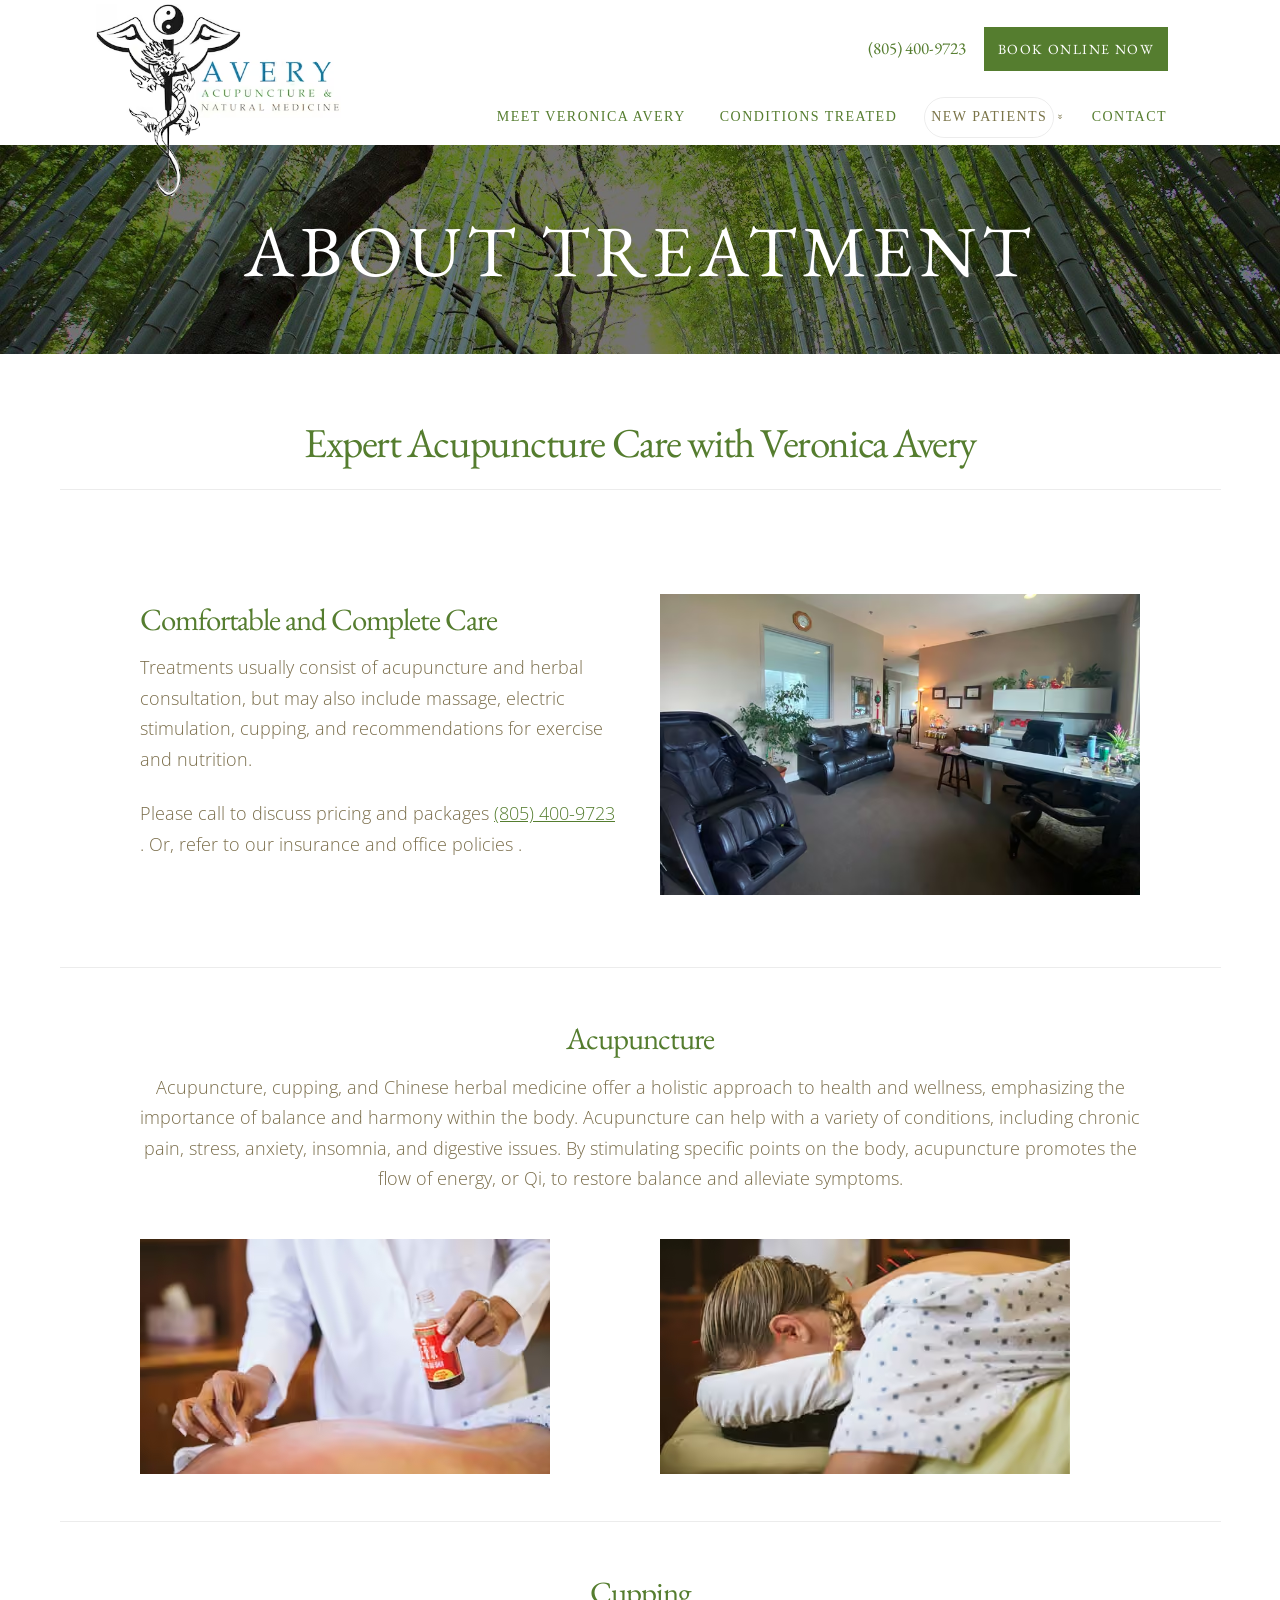
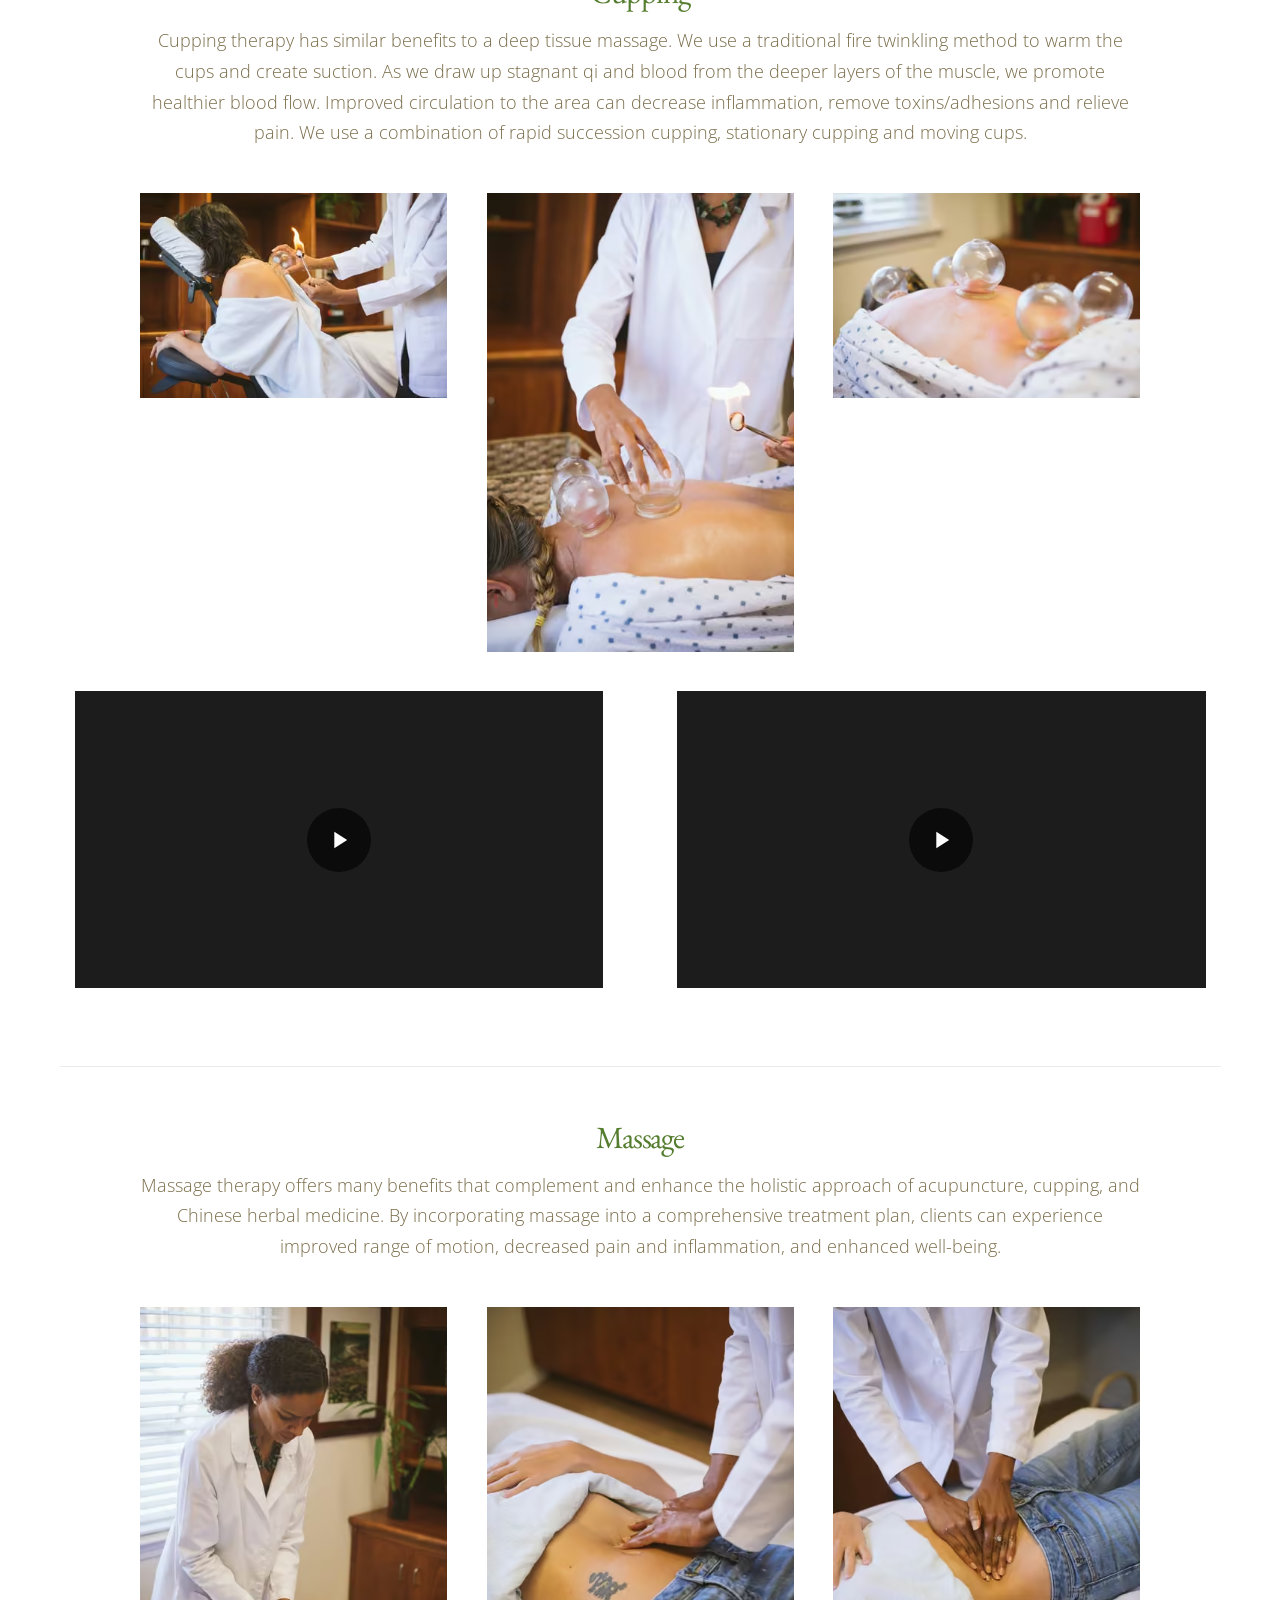
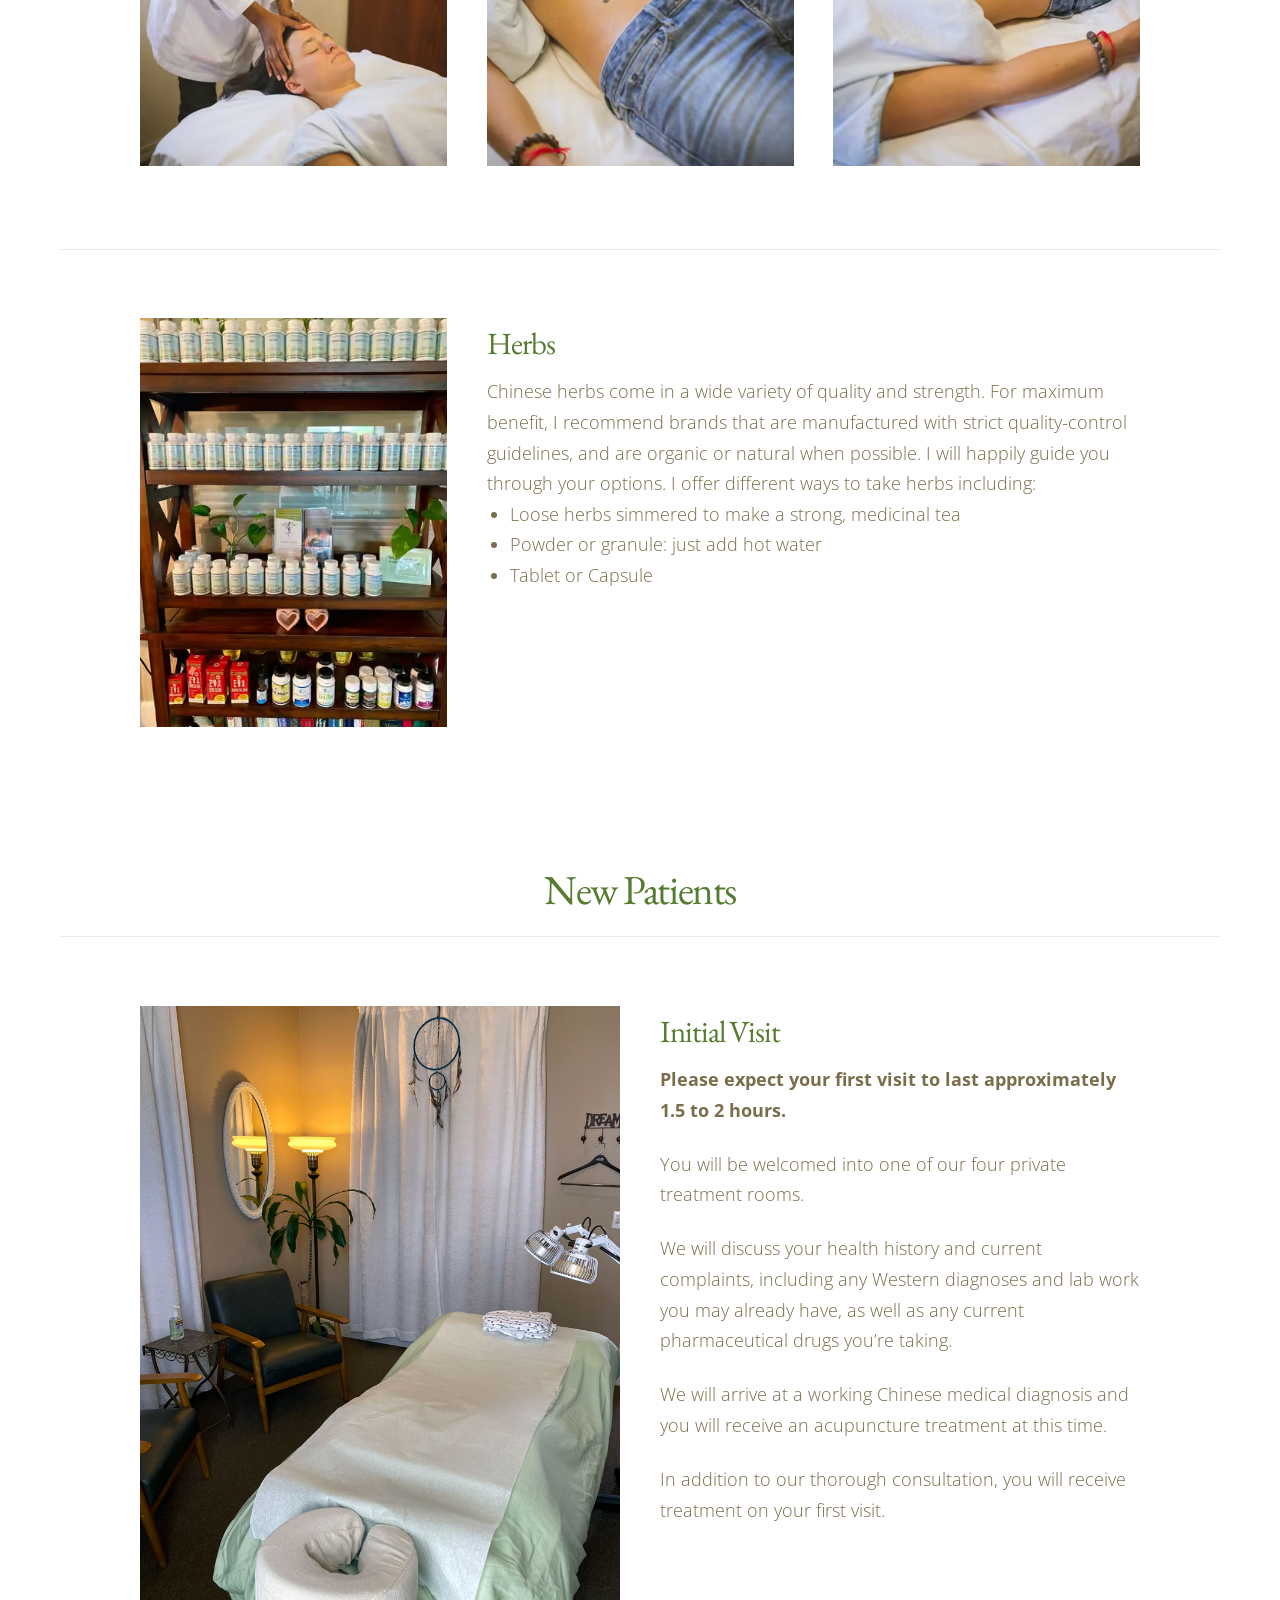
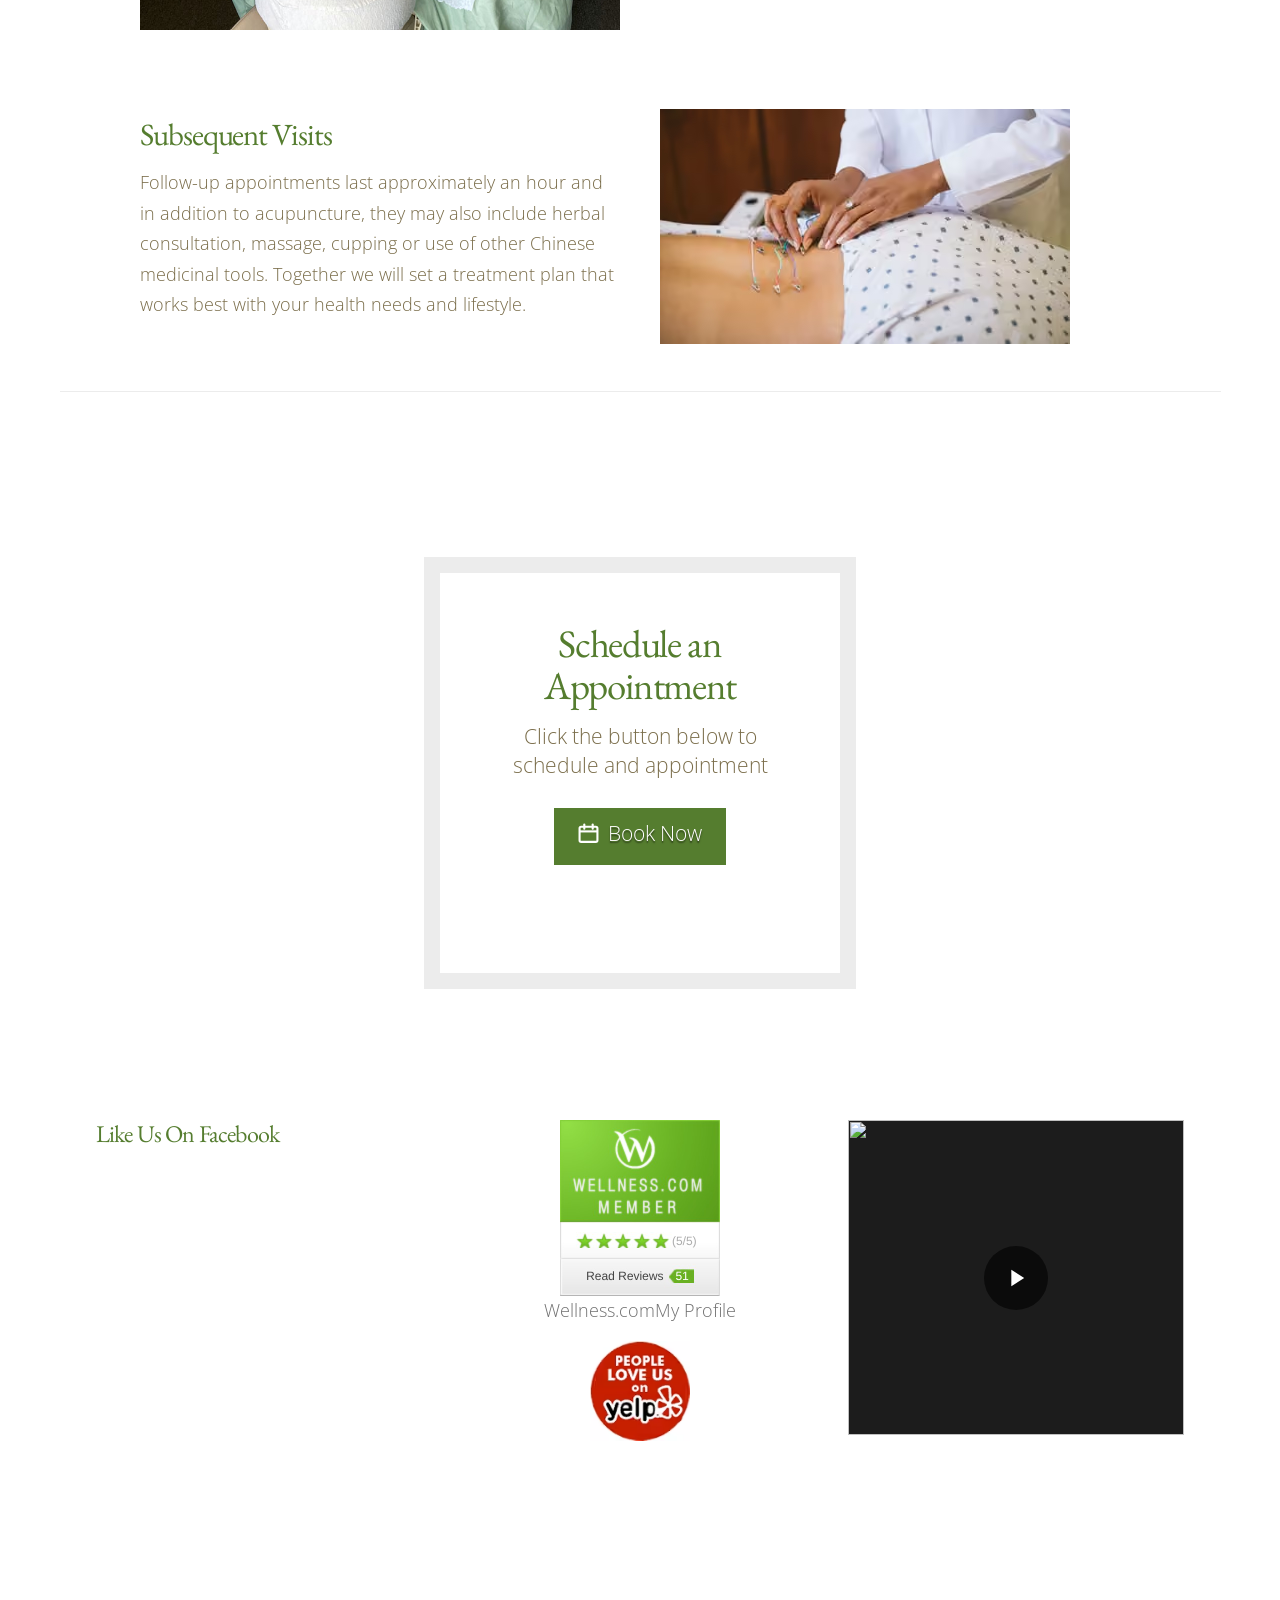
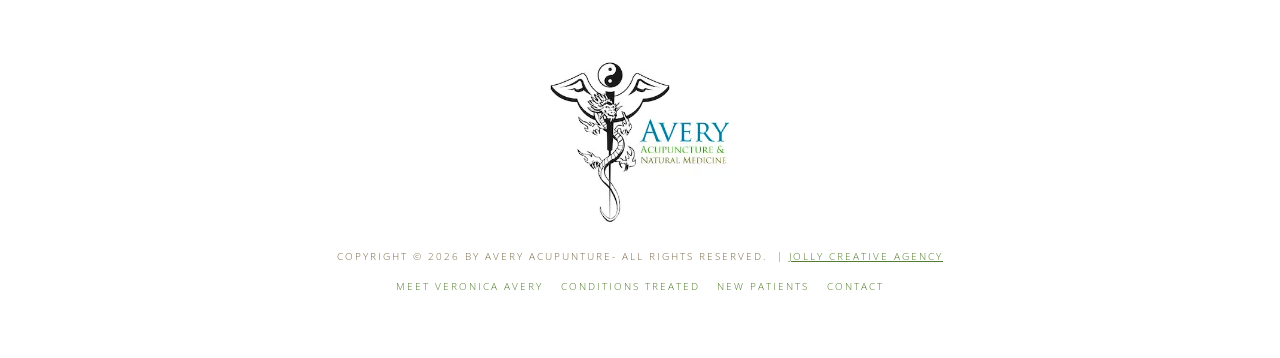
==== commit 6eb0d416: "perf: click-to-load facades for YouTube/Maps embeds, deferred FB plugin Audited what the page actual" ====
--- a/about-treatment.html
+++ b/about-treatment.html
@@ -19,6 +19,9 @@
 <link rel="dns-prefetch" href="https://www.facebook.com">
 <link rel="dns-prefetch" href="https://www.google.com">
 <link rel="dns-prefetch" href="https://www.wellness.com">
+<!-- Video facade thumbnails are served from YouTube's image CDN (the same
+     thumbnail the player shows before play), so the preview paints fast. -->
+<link rel="preconnect" href="https://i.ytimg.com">
 <link rel="preload" href="assets/fonts/opensans_v44_memvYaGs126MiZpBA-UvWbX2vVnXBbObj2OVTS-muw.woff2" as="font" type="font/woff2" crossorigin>
 <link rel="preload" href="assets/fonts/ebgaramond_v33_SlGUmQSNjdsmc35JDF1K5GR1SDk.woff2" as="font" type="font/woff2" crossorigin>
 <link rel="stylesheet" href="css/fonts.css?v=1791741804">
@@ -37,8 +40,8 @@
 "sameAs":["https://www.facebook.com/Avery-Acupuncture-Natural-Medicine-128162903891118/",
 "https://www.yelp.com/biz/avery-acupuncture-and-natural-medicine-paso-robles"]}
 </script>
-<link rel="stylesheet" href="css/style.min.css?v=1791781782">
-<link rel="stylesheet" href="css/pages/about-treatment.css?v=1791758597">
+<link rel="stylesheet" href="css/style.min.css?v=1791820177">
+<link rel="stylesheet" href="css/pages/about-treatment.min.css?v=1791817882">
 <!-- Google Analytics (client's existing GA4 measurement ID) -->
 <script async src="https://www.googletagmanager.com/gtag/js?id=G-QHC78WR2RK"></script>
 <script>window.dataLayer=window.dataLayer||[];function gtag(){dataLayer.push(arguments)}gtag('js',new Date());gtag('config','G-QHC78WR2RK');</script>
@@ -141,10 +144,10 @@
 <div class="at-imgrow">
   <div class="wrap-max x-row x-row--videos">
     <div class="x-video fx fx--l">
-      <iframe src="https://www.youtube.com/embed/NODHaSuXo5c" title="Avery Acupuncture treatment video, April 4 2024 (first of two)" allow="accelerometer; autoplay; clipboard-write; encrypted-media; gyroscope; picture-in-picture" allowfullscreen loading="lazy"></iframe>
+      <div class="embed-facade embed-facade--yt" data-src="https://www.youtube.com/embed/NODHaSuXo5c?autoplay=1&amp;rel=0" data-title="Avery Acupuncture treatment video, April 4 2024 (first of two)" data-allow="accelerometer; autoplay; clipboard-write; encrypted-media; gyroscope; picture-in-picture"><img class="embed-facade__img" src="https://i.ytimg.com/vi/NODHaSuXo5c/hqdefault.jpg" alt="" width="480" height="360" loading="lazy" decoding="async"><button type="button" class="embed-facade__btn" aria-label="Play video: Avery Acupuncture treatment video, April 4 2024 (first of two)"><span class="embed-facade__circle"><svg class="embed-facade__icon" viewBox="0 0 24 24" aria-hidden="true" focusable="false"><path d="M8 5v14l11-7z" fill="currentColor"/></svg></span></button></div>
     </div>
     <div class="x-video fx fx--r">
-      <iframe src="https://www.youtube.com/embed/NjkSy0s9hz0" title="Avery Acupuncture treatment video, April 4 2024 (second of two)" allow="accelerometer; autoplay; clipboard-write; encrypted-media; gyroscope; picture-in-picture" allowfullscreen loading="lazy"></iframe>
+      <div class="embed-facade embed-facade--yt" data-src="https://www.youtube.com/embed/NjkSy0s9hz0?autoplay=1&amp;rel=0" data-title="Avery Acupuncture treatment video, April 4 2024 (second of two)" data-allow="accelerometer; autoplay; clipboard-write; encrypted-media; gyroscope; picture-in-picture"><img class="embed-facade__img" src="https://i.ytimg.com/vi/NjkSy0s9hz0/hqdefault.jpg" alt="" width="480" height="360" loading="lazy" decoding="async"><button type="button" class="embed-facade__btn" aria-label="Play video: Avery Acupuncture treatment video, April 4 2024 (second of two)"><span class="embed-facade__circle"><svg class="embed-facade__icon" viewBox="0 0 24 24" aria-hidden="true" focusable="false"><path d="M8 5v14l11-7z" fill="currentColor"/></svg></span></button></div>
     </div>
   </div>
 </div>
@@ -223,19 +226,19 @@
   <div class="wrap site-footer__widgets">
     <section class="footer-widget" aria-label="Facebook">
       <h2 class="footer-widget__title">Like Us On Facebook</h2>
-      <iframe src="https://www.facebook.com/plugins/page.php?href=https%3A%2F%2Fwww.facebook.com%2FAvery-Acupuncture-Natural-Medicine-128162903891118%2F%3Ffref%3Dnf&tabs=timeline&width=275&height=370&small_header=false&adapt_container_width=true&hide_cover=false&show_facepile=false&appId" width="275" height="370" style="border:none;overflow:hidden" scrolling="no" frameborder="0" allowtransparency="true" loading="lazy" title="Avery Acupuncture on Facebook"></iframe>
+      <div class="fb-slot" data-src="https://www.facebook.com/plugins/page.php?href=https%3A%2F%2Fwww.facebook.com%2FAvery-Acupuncture-Natural-Medicine-128162903891118%2F%3Ffref%3Dnf&amp;tabs=timeline&amp;width=275&amp;height=370&amp;small_header=false&amp;adapt_container_width=true&amp;hide_cover=false&amp;show_facepile=false&amp;appId" data-title="Avery Acupuncture on Facebook"></div>
     </section>
     <section class="footer-widget footer-widget--center" aria-label="Wellness and Yelp profiles">
       <div class="wellness-badge">
         <center>
-        <script src="https://www.wellness.com/js/badges/3245076/badge_160_200.js" id="script_badge_160_200_3245076" type="text/javascript"></script><a class="wellness-link" href="https://www.wellness.com">Wellness.com</a><a class="wellness-link" href="https://www.wellness.com/dir/3245076/acupuncture-specialist/ca/paso-robles/veronica-avery-avery-acupuncture--natural-medicine-lac">My Profile</a>
+        <img class="wellness-badge-img" src="assets/img/wellness-badge-preview.jpg" alt="Wellness.com profile badge: 5 out of 5 stars, 51 reviews" width="160" height="176" loading="lazy" decoding="async"><a class="wellness-link" href="https://www.wellness.com">Wellness.com</a><a class="wellness-link" href="https://www.wellness.com/dir/3245076/acupuncture-specialist/ca/paso-robles/veronica-avery-avery-acupuncture--natural-medicine-lac">My Profile</a>
         </center>
         <p><a href="https://www.yelp.com/biz/avery-acupuncture-and-natural-medicine-paso-robles" target="_blank" rel="noopener"><picture><source type="image/avif" srcset="assets/img/Unknown.avif"><source type="image/webp" srcset="assets/img/Unknown.webp"><img src="assets/img/Unknown.png" alt="People love us on Yelp" width="100" height="100" loading="lazy" decoding="async"></picture></a></p>
       </div>
     </section>
     <section class="footer-widget" aria-label="Video">
       <div class="footer-widget__video">
-        <iframe src="https://www.youtube.com/embed/YAffgKRg6P0" width="100%" height="315" title="Avery Acupuncture video" frameborder="0" allow="accelerometer; autoplay; clipboard-write; encrypted-media; gyroscope; picture-in-picture" allowfullscreen loading="lazy"></iframe>
+        <div class="embed-facade embed-facade--ytfoot" data-src="https://www.youtube.com/embed/YAffgKRg6P0?autoplay=1&amp;rel=0" data-title="Avery Acupuncture video" data-allow="accelerometer; autoplay; clipboard-write; encrypted-media; gyroscope; picture-in-picture"><img class="embed-facade__img" src="https://i.ytimg.com/vi/YAffgKRg6P0/hqdefault.jpg" alt="" width="480" height="360" loading="lazy" decoding="async"><button type="button" class="embed-facade__btn" aria-label="Play video: Avery Acupuncture video"><span class="embed-facade__circle"><svg class="embed-facade__icon" viewBox="0 0 24 24" aria-hidden="true" focusable="false"><path d="M8 5v14l11-7z" fill="currentColor"/></svg></span></button></div>
       </div>
     </section>
   </div>
@@ -252,6 +255,6 @@
     </ul>
   </nav>
 </footer>
-<script src="js/main.js?v=1791781043"></script>
+<script src="js/main.js?v=1791819032"></script>
 </body>
 </html>
--- a/css/style.min.css
+++ b/css/style.min.css
@@ -1 +1 @@
-:root{--green:#557d2f;--green-soft:#8abe3c;--green-ink:#557d2f;--nav-hover:#7a7448;--orange:#e17d4a;--body:#7a6d4a;--ink:#000000;--olive:#b5ba34;--olive-btn:#b7b733;--paper:#ffffff;--line:#e5e5e5;--gstar:#c25700;--gblue:#0073e6;--serif:"EB Garamond",Georgia,"Times New Roman",serif;--sans:"Open Sans","Helvetica Neue",Arial,sans-serif;--nav-serif:Garamond,Baskerville,"Baskerville Old Face","Hoefler Text","Times New Roman",serif;--brand-font:"Pathway Gothic One","Open Sans",sans-serif;--wrap:85%;--wrap-max:1280px}*,*::before,*::after{box-sizing:border-box}html{scroll-behavior:smooth}.skip{position:absolute;left:1rem;top:-100px;z-index:100;background:var(--green);color:#fff;padding:0.6em 1em;border-radius:0;transition:top 0.15s ease}.skip:focus-visible{top:1rem;color:#fff}a:focus-visible,button:focus-visible,input:focus-visible,summary:focus-visible,iframe:focus-visible,[tabindex]:focus-visible{outline:2px solid var(--green);outline-offset:2px}body{margin:0;font-family:var(--sans);font-weight:300;font-size:1.125rem;line-height:1.6;color:var(--body);background:var(--paper)}img{max-width:100%;height:auto;display:block}a{color:var(--green-ink);text-decoration:none}a:hover{color:var(--green-soft)}h1,h2,h3,h4,h5,.h1,.h2,.h3{font-family:var(--serif);font-weight:400;color:var(--green);line-height:1.2;margin:0 0 0.5em}p{margin:0 0 1em}strong,b{font-weight:700}.wrap,.container{width:var(--wrap);max-width:var(--wrap-max);margin-inline:auto}.container--narrow{max-width:760px}.wrap-1000{width:min(100% - 2.5rem,1000px);margin-inline:auto}.btn{display:inline-block;font-family:var(--serif);font-weight:400;font-size:1.0625rem;line-height:1.25;letter-spacing:0.06em;text-transform:uppercase;color:#fff;background:var(--green);border:1px solid var(--green);border-radius:0;padding:0.9em 1.15em;cursor:pointer;transition:background-color 0.2s ease,color 0.2s ease}.btn:hover,.btn:focus-visible{color:var(--green);background:transparent}.site-header{background:#fff;position:relative;z-index:50}.topbar__inner{display:flex;justify-content:flex-end;align-items:flex-start}.nav-phone{margin:27px 16px 14px 0;font-size:1.0625rem;line-height:1}.nav-phone a:first-child{font-family:var(--serif);font-size:1.0625rem;color:var(--green-ink)}.nav-book-online{display:inline-block;background:var(--green);color:#fff !important;font-family:var(--serif);font-size:0.875rem;line-height:20px;letter-spacing:1.4px;padding:12px 14px;border:0;margin-left:14px;transition:background-color 0.2s ease,color 0.2s ease}.nav-book-online:hover{background:transparent;color:var(--green) !important}.navbar__inner{position:relative;display:flex;align-items:flex-start;justify-content:flex-end;gap:1rem;min-height:60px}.brand{position:absolute;top:-81px;left:0;z-index:5}.brand img{width:245px;height:auto;margin:0;display:block}.site-nav{margin-left:auto}.site-nav ul{display:flex;align-items:center;list-style:none;margin:0;padding:0}.site-nav>ul>li>a{display:block;height:60px;line-height:1;padding:12px 10px 0;font-family:var(--nav-serif);font-size:0.875rem;letter-spacing:0.105em;text-transform:uppercase;color:var(--green-ink)}.site-nav a:hover,.site-nav a[aria-current]{color:var(--nav-hover)}.site-nav .has-sub{position:relative}.site-nav .has-sub>a::after{content:"\00BB";display:inline-block;transform:rotate(90deg);margin-left:0.3em;font-size:0.8em}.site-nav .sub-menu{display:none;position:absolute;top:100%;left:0;min-width:200px;background:#fff;border:1px solid var(--line);box-shadow:0 8px 24px rgba(58,51,32,0.12);padding:0.4rem 0;flex-direction:column;align-items:stretch;z-index:60}.site-nav .has-sub:hover>.sub-menu,.site-nav .has-sub:focus-within>.sub-menu{display:flex}.site-nav>ul>li>a>span{display:inline-block;padding:0.875em 6px;border:1px solid transparent;border-radius:1400px}.site-nav a[aria-current]>span{border-color:rgba(0,0,0,0.075)}.site-nav .sub-menu a{display:block;padding:0.6rem 1rem;font-family:var(--nav-serif);font-size:0.875rem;letter-spacing:0.105em;text-transform:uppercase;color:var(--green-ink);white-space:nowrap}.nav-toggle{display:none;flex-direction:column;gap:5px;background:none;border:0;padding:0.9rem 0.7rem;margin:-0.4rem -0.2rem;cursor:pointer}.nav-toggle span{display:block;width:26px;height:2px;background:var(--green)}.hero{position:relative;text-align:center;padding:10% 1.25rem}.hero__img{position:absolute;inset:0;width:100%;height:100%;object-fit:cover;z-index:-1}.hero .wrap{position:relative;z-index:1}.hero__quote{margin:0 auto;max-width:1000px;font-size:49.6px;text-transform:uppercase;line-height:1.4;color:#fff;text-shadow:1px 1px 5px rgb(0,0,0)}.hero__cite{display:block}.intro-band{display:flow-root;background:var(--green);color:#fff;text-align:center;padding:0 0 4.0625rem}.intro-band h2{letter-spacing:-0.035em;color:#fff;font-size:2.2857em;line-height:1.3;margin:51px 0 8px}.intro-band p{color:#fff;line-height:1.7;margin:0 0 23.6px}.intro-band p strong{font-weight:700}.cta-row{padding:5% 0 30px}.cta-row__grid{display:grid;grid-template-columns:1fr 1fr;gap:2.5rem;align-items:center}.cta-row__text h2{letter-spacing:-0.035em;font-size:51.44px;line-height:1.1;margin:0}.cta-row__lead{margin:0.415em 0 1.25em}.cta-row__lead p{line-height:1.7;margin:0}.video-frame iframe{width:100%;aspect-ratio:16 / 9;height:auto;border:0;display:block}.reviews{display:flow-root;padding:0 0 66px}.reviews-hr__pad{padding:0 50px 50px}.rule-reviews{border:0;border-top:1px solid var(--line);margin:23px 0 24px}.reviews__label{font-size:1.1em;font-weight:600;line-height:1.7;text-transform:uppercase;color:var(--ink);max-width:42rem;padding-bottom:1.8em;margin:0}.grw{display:grid;grid-template-columns:290px 1fr;column-gap:18px;align-items:center}.reviews__label{grid-column:1 / -1}.grw__summary{grid-column:1}.grw__track{grid-column:2}.grw__summary{font-size:0.9rem;color:#333}.grw__summary p{margin-bottom:0.35em}.grw__biz{font-weight:600;color:#333;font-size:0.95rem}.grw__score{font-size:0.95rem;color:#b85000}.grw__score .stars{font-size:1.1rem}.stars{color:var(--gstar);letter-spacing:0.1em}.grw__based{color:#555}.grw__powered{display:flex;align-items:center;gap:0.3em;color:#6f6f6f;font-size:0.85rem}.grw__write{display:inline-flex;align-items:center;gap:0.35em;background:#1a73e8;color:#fff !important;font-size:0.8rem;border-radius:100em;padding:0.45em 1em}.grw__write:hover{background:#1765cc;color:#fff !important}.grw__track{position:relative;min-width:0}.grw__slider{display:grid;grid-auto-flow:column;grid-auto-columns:264px;gap:1rem;overflow-x:auto;scroll-snap-type:x mandatory;padding:0.25rem;scrollbar-width:thin}.grw__card{position:relative;margin:0;background:#fff;border:1px solid #ececec;border-radius:4px;box-shadow:0 1px 3px rgba(0,0,0,0.08);padding:14px 1.1rem;scroll-snap-align:start;display:flex;flex-direction:column}.grw__g{position:absolute;top:0.8rem;right:0.8rem;width:20px;height:20px}.grw__head{display:flex;align-items:center;gap:0.7rem;margin-bottom:0.5rem}.grw__avatar{border-radius:50%;width:44px;height:44px;object-fit:cover}.grw__name{display:block;font-weight:600;font-size:16px;color:var(--gblue)}.grw__time{display:block;font-size:13px;color:#6b6b6b}.grw__stars{margin-bottom:0.4rem;font-size:1.05rem}.grw__text{margin:0;font-size:15px;line-height:24px;color:#333;display:-webkit-box;-webkit-line-clamp:5;-webkit-box-orient:vertical;overflow:hidden}.grw__arrow{position:absolute;top:40%;width:34px;height:34px;border-radius:50%;border:1px solid #8a8a8a;background:#fff;color:#6f6f6f;font-size:1.3rem;line-height:1;cursor:pointer;box-shadow:0 1px 4px rgba(0,0,0,0.12);z-index:2}.grw__prev{left:-12px}.grw__next{right:-12px}.grw__arrow:hover{background:#f5f5f5}.grw__dots{display:flex;justify-content:center;gap:0.45rem;margin-top:7px}.grw__dot{width:24px;height:24px;border-radius:50%;border:0;padding:0;margin:-7.5px 0;background-color:transparent;background-image:radial-gradient(circle at center,#8a8a8a 4.5px,transparent 4.6px);background-repeat:no-repeat;background-position:center;cursor:pointer}.grw__dot.is-active{background-image:radial-gradient(circle at center,var(--gstar) 4.5px,transparent 4.6px)}.loc-band{display:flow-root;background:var(--green);color:#fff;text-align:center;padding:0 0 2.8125rem}.loc-band h2{letter-spacing:-0.035em;color:#fff;font-size:51.44px;line-height:1.1;margin:64px 0 10px}.loc-band p{color:#fff;line-height:1.4;margin:0}.loc-info{padding:4.0625rem 0 1.875rem;text-align:center}.loc-info__grid{display:grid;grid-template-columns:repeat(3,1fr);gap:2rem}.loc-info h2{font-size:51.44px;line-height:1.2;letter-spacing:-0.035em;margin:0}.loc-info p{color:var(--ink);line-height:1.4;margin:0 0 22.5px}.loc-info p:last-child{margin-bottom:0}.loc-info p:empty{height:0}.loc-info strong{color:var(--ink)}.rule{border:0;border-top:1px solid var(--line);width:100%;margin:23.5px auto 24px}.rule-wrap{padding:50px 0}.map-full{margin-top:0}.map-full iframe{display:block;width:100%;height:459px;border:0}.location__map--full iframe{width:100%;min-height:450px;border:0;margin:2rem 0}.page-band{position:relative;overflow:hidden;display:flex;align-items:center;justify-content:center;text-align:center;padding:0 1rem}.page-band__img{position:absolute;inset:0;width:100%;height:100%;object-fit:cover;z-index:-1}.page-band__title{position:relative;z-index:1;font-family:var(--serif);font-weight:400;color:#fff;font-size:clamp(30px,9vw,72px);line-height:1;letter-spacing:clamp(1.5px,0.46vw,5.9px);text-transform:uppercase;margin:0}.wrap-max{width:1161px;max-width:calc(100% - 2rem);margin-inline:auto}.wrap-1000{width:1000px;max-width:calc(100% - 2rem);margin-inline:auto}.x-text{font-size:18px;line-height:30.6px;color:var(--body)}.x-text p{margin:0 0 23.6px}.x-text a{text-decoration:underline}.x-text p:last-child{margin-bottom:0}.x-text--ink{color:#000}.x-text--shift{margin-left:-45px;width:1161px}.x-h2{font-family:var(--serif);font-weight:400;color:var(--green)}.x-h3{font-family:var(--serif);font-weight:400;color:var(--green)}.x-h2{font-size:41.14px;line-height:45.25px;letter-spacing:-0.035em;margin:51.4px 0 8.2px}.x-h3{font-size:30.86px;line-height:33.9px;letter-spacing:-0.035em;margin:54px 0 15.4px}.x-h2--tight{margin:0 0 8.2px}.x-hr{border:0;border-top:1px solid rgba(0,0,0,0.075);height:0;margin:23.6px 0}.x-hr--light{border-top-color:#d5d5d5}.x-row{display:grid;grid-template-columns:1fr 1fr;gap:40px;align-items:start}.x-row--3{grid-template-columns:repeat(3,1fr);gap:39.5px}.x-row--herbs{grid-template-columns:307px 1fr;gap:40px}.x-row--videos{grid-template-columns:1fr 1fr;gap:44px}.x-row img{display:block;width:auto;max-width:100%;height:auto}.x-imgpad{padding-top:45px}.x-imgpad55{padding-top:55px}.x-row--pad24{padding-bottom:24px}.at-imgrow>div,.at-sec .x-row>div,.at-np .x-row>div{padding-bottom:23.6px}.x-row--fixed img{width:auto}.x-video{padding:15px}.x-video iframe{display:block;width:100%;aspect-ratio:16 / 9;height:auto;border:0}.x-list{margin:0;padding-left:1.3em}.x-list li{font-size:18px;line-height:30.6px;color:var(--body)}.js .fx{opacity:0;transform:translateY(45px);transition:opacity 0.75s ease,transform 0.75s ease}.js .fx--l{transform:translateX(-45px)}.js .fx--r{transform:translateX(45px)}@media (max-width:1199px){.js .fx--l,.js .fx--r{transform:translateY(45px)}}.js .fx.is-in{opacity:1;transform:none}.x-callout{background:#fff;box-shadow:0 0 0 16px rgba(0,0,0,0.075);padding:49.35px;text-align:center;margin-inline:auto}.x-callout--400{width:400px;max-width:calc(100% - 2rem);min-height:400px}.x-callout--at{margin-top:27.6px;margin-bottom:27.6px}.x-callout--450{width:450px;max-width:calc(100% - 2rem)}.x-callout h2{letter-spacing:-0.035em;font-family:var(--serif);font-weight:400;font-size:38.85px;line-height:42.7px;color:var(--green);margin:0 0 14.2px}.x-callout p{font-size:21px;line-height:29.4px;color:var(--body);margin:0 0 27.6px}.x-callout .x-btn{font-size:21px}.x-btn{display:inline-block;font-family:var(--sans);border:1px solid var(--green);font-size:21px;line-height:27.3px;color:#fff;background:var(--green);border:0;border-radius:0;padding:11.8px 23.6px 17.1px;cursor:pointer}.x-btn:hover{background:#5c8b3d;color:#fff}.btn,.x-btn{text-shadow:0 0.075em 0.075em rgba(0,0,0,0.5)}.x-btn svg{width:1em;height:1em;margin-right:0.45em;vertical-align:-0.12em}.x-cta-band{position:relative;background:url("../assets/img/Bamboo-1200w.jpg") center center / cover no-repeat;background-attachment:fixed;padding:65px 1rem;display:flex;align-items:center;justify-content:center}.ct-cta-band{background:url("../assets/img/Bamboo-1200w.jpg") center center / cover no-repeat;background-attachment:fixed;padding:65px 1rem;display:flex;align-items:center;justify-content:center}@media (max-width:979px){.ct-cta-band{background-attachment:scroll}}@supports (background-image:image-set(url("../assets/img/Bamboo-1200w.webp") type("image/webp"))){.x-cta-band,.ct-cta-band{background-image:url("../assets/img/Bamboo-1200w.webp")}}.av-portrait{display:block;width:450px;max-width:100%;margin:0 auto 23.6px}.av-photo{padding:45px 0 45.8px}.av-body{padding:45px 0}.av-pair{display:grid;grid-template-columns:1fr 1fr;gap:46.4px;align-items:start;margin:23.9px 0 19.4px}.av-pair img{display:block;width:100%;height:auto}.at-intro{padding:15px 0 0}.at-intro h2{text-align:center}.at-sec{padding:35px 0 25px}.at-sec--center{padding:0 0 45px}.at-sec--center{text-align:center}.at-sec--center h3{margin:54px 0 15.4px}.at-sec--center .x-text{max-width:1000px;margin-inline:auto;text-align:center}.at-imgrow{padding:0}.at-imgrow--last{padding:0 0 35px}.at-np{padding:65px 0 65px}.at-sec--massage{padding-top:15px}.x-h3--sub{margin-top:64px}.at-np h2{text-align:center}.at-hrspace{padding:0}.at-massage-text strong{font-weight:700}.at-np-text p strong{font-weight:700}.ct-sec{padding:65px 0 66px}.ct-item h2{text-align:left;font-size:41.14px;line-height:45.25px;margin:51.4px 0 8.2px}.ct-item--gastro h2{margin-top:112px}.ct-item--gastro p{margin-bottom:80px}.ct-item .x-hr{margin:23.6px 0}.ct-item p{font-size:18px;line-height:30.6px;color:var(--body);margin:0}.x-gap{border:0;border-top:1px solid transparent;height:0;margin:100px 0 0}.cp-sec{padding:65px 0 24px;text-align:center}.cp-sec h2{margin:0;text-transform:uppercase;letter-spacing:-0.035em}.cp-sec .x-text{text-align:center}.cp-sec p,.cp-phone p{margin-bottom:0}.cp-sec .x-hr{margin:23.6px 0}.cp-phone{text-align:center;padding:24px 0 25px}.cp-phone h2{margin:0;text-transform:uppercase;letter-spacing:-0.035em}.cp-map iframe{display:block;width:100%;height:450px;border:0}.cp-map{padding-bottom:9px}.cp-faq{background:var(--green);padding:65px 1rem}.cp-faq h2{font-family:var(--serif);font-size:51.44px;line-height:1;letter-spacing:-0.035em;color:#fff;text-align:center;margin:0 0 35px}.cp-faq__list{width:1000px;max-width:100%;margin-inline:auto}.cp-faq__item{margin-bottom:4px}.cp-faq__item:last-child{margin-bottom:0}.cp-faq__q{display:flex;align-items:center;gap:0.5em;width:100%;min-height:59.4px;background:#fff;border:1px solid rgba(0,0,0,0.075);text-align:left;font-family:var(--sans);font-weight:300;font-size:23.15px;line-height:1.3;color:var(--green);padding:0 15px;cursor:pointer}.cp-faq__q .cp-faq__icon{flex:0 0 auto;font-size:0.9em}.cp-faq__a{overflow:hidden;max-height:0;transition:max-height 0.35s ease}.cp-faq__item.is-open .cp-faq__a{max-height:400px}.cp-faq__a-inner{padding:15px;font-size:18px;line-height:30.6px;color:#fff}.cp-faq__a-inner p{margin:0 0 23.6px}.cp-faq__a-inner p:last-child{margin-bottom:0}.cp-faq__a-inner a{color:#fff}.cp-faq__book{font-weight:700;color:#fff !important}.op-sec{padding:15px 0 45px}.op-sec--first{padding-top:45px}.op-sec .x-text{padding-bottom:23.6px}.op-sec h2{margin:51.4px 0 8.2px}.op-sec:first-child h2{margin-top:0}.pp{padding:0 0 45px}.pp h1{font-family:var(--serif);font-weight:400;font-size:72px;line-height:79.2px;letter-spacing:5.9px;color:var(--green);margin:51px 0 14.4px}.pp h2{font-family:var(--serif);font-weight:400;font-size:51.44px;line-height:61.7px;color:var(--green);margin:64.3px 0 10.3px}.pp p{font-size:18px;line-height:30.6px;color:var(--body);margin:0 0 23.6px}.pp ul{margin:0 0 23.6px;padding-left:1.3em}.pp li{font-size:18px;line-height:30.6px;color:var(--body)}.pp a{color:var(--green-ink);text-decoration:underline}.news-layout{display:grid;grid-template-columns:1066px 300px;max-width:1366px;margin-inline:auto}.news-col{min-width:0;grid-column:1;grid-row:1}.news-side{min-width:0;grid-column:2;grid-row:1 / span 2;border-left:1px solid #ececec;padding:15px 20px 45px}.news-footcol{min-width:0;grid-column:1;grid-row:2}.wrap-news{width:906px;max-width:calc(100% - 2rem);margin-inline:auto}.site-header--news{border-bottom:1px solid #ececec}.site-header--news .nav-phone{margin-right:17px}.site-header--news .navbar__inner{min-height:116px}.site-header--news .site-nav{margin-top:56px}.news-main{padding:50px 0;border-bottom:1px solid #ececec}.news-main h1{font-family:var(--serif);font-weight:400;font-size:56.53px;line-height:56.53px;letter-spacing:0.082em;color:var(--green);text-align:center;margin:0 0 32px}.news-main .x-text{max-width:853px;margin-inline:auto}.site-footer--news{border-top:1px solid #ececec}.site-footer--news .site-footer__widgets{padding-top:44px}.site-footer--news .site-footer__bottom{border-top:1px solid #ececec}.news-search{position:relative}.news-search label{position:absolute;width:1px;height:1px;overflow:hidden;clip-path:inset(50%)}.news-search input{width:100%;font-family:var(--sans);font-size:13px;line-height:1.5;color:#555;padding:8px 12px 8px 34px;border:1px solid #ececec;border-radius:4px;background:#fff url("data:image/svg+xml,%3Csvg xmlns='http://www.w3.org/2000/svg' width='16' height='16' viewBox='0 0 24 24' fill='none' stroke='%23999' stroke-width='2'%3E%3Ccircle cx='11' cy='11' r='7'/%3E%3Cpath d='M21 21l-4.35-4.35'/%3E%3C/svg%3E") no-repeat 10px center}.news-search input:focus{outline:2px solid var(--green-soft);outline-offset:1px}.prose{padding:1.5rem 0 4rem}.prose h2{font-size:clamp(2rem,3.6vw,3rem);margin-top:2.2rem}.prose h3{font-size:1.5rem;color:var(--orange);margin-top:1.8rem}.prose__lead-img{margin:1.5rem 0 2rem}.prose__lead-img img{border-radius:0;box-shadow:none;width:100%}.prose__gallery,.gallery{display:grid;grid-template-columns:repeat(auto-fill,minmax(230px,1fr));gap:1rem;margin:1.75rem 0 2.25rem}.prose__gallery figure,.gallery__item{margin:0}.prose__gallery img,.gallery__item img{width:100%;height:220px;object-fit:cover}.prose__end{margin-top:2.5rem}.prose--policy h2{font-size:1.55rem}.prose__full-title{font-size:clamp(2rem,4vw,2.8rem)}.prose blockquote{margin:2rem 0;padding-left:1.25rem;border-left:3px solid var(--olive);font-family:var(--serif);font-size:1.35rem;font-style:italic;color:var(--green)}.faq{margin:1.5rem 0 2rem}.faq details{border:1px solid var(--line);border-radius:0;margin-bottom:0.75rem;background:#f7f6f0}.faq summary{cursor:pointer;padding:0.9rem 1.25rem;font-family:var(--serif);font-size:1.25rem;color:var(--green);list-style:none}.faq summary::marker{content:""}.faq summary::after{content:"+";float:right;font-family:var(--sans);font-size:1.3rem;line-height:1}.faq details[open] summary::after{content:"–"}.faq__body{padding:0 1.25rem 1rem}.video-inline{display:grid;grid-template-columns:repeat(auto-fit,minmax(300px,1fr));gap:1.25rem;margin:1.75rem 0 2.25rem}.video-inline iframe{width:100%;aspect-ratio:16 / 9;height:auto;min-height:220px;border:0}.site-footer{background:#fff;color:var(--body);margin-top:auto}.site-footer__widgets{display:grid;grid-template-columns:repeat(3,1fr);gap:2.5rem;padding:3.414rem 0;align-items:start}.footer-widget{min-width:0}.footer-widget__title{letter-spacing:-0.035em;color:var(--green);font-size:1.5rem;margin-bottom:1rem}.footer-widget iframe{max-width:100%}.footer-widget--center{text-align:center}.wellness-badge p{text-align:center;margin-top:1rem}.wellness-badge img{margin-inline:auto}.footer-widget__video iframe{width:100%;height:315px;border:0}@media (max-width:860px){.footer-widget__video iframe{height:auto;aspect-ratio:16 / 9}}.site-footer__bottom{padding:3.414rem 0 0;margin-top:10px;font-size:10px;line-height:1.3;letter-spacing:2px;text-transform:uppercase;text-align:center;color:var(--body)}.site-footer{padding-bottom:3.414rem}.footer-logo{width:180px;height:auto;margin:0 auto}.site-footer__bottom p{margin:0 0 13.13px}.site-footer__bottom a{text-decoration:underline;color:var(--green-ink)}.site-footer__bottom a{display:inline-block;padding:6px 3px;margin:-6px -3px}.wellness-link{color:#6f6f6f}.wellness-link:hover,.wellness-link:focus-visible{color:#4f4f4f}.wellness-link{display:inline-block;padding:6px 4px;margin:-6px -4px}.footer-menu{text-align:center;text-transform:uppercase}.footer-menu a{letter-spacing:2px}.footer-menu ul{display:flex;flex-wrap:wrap;justify-content:center;gap:0.25rem 1.1rem;list-style:none;font-size:0;line-height:0;margin:17px 0 11px;padding:0}.footer-menu li{font-size:10px;line-height:13px}.footer-menu a{font-size:10px;line-height:13px;color:var(--green-ink)}.footer-menu a{display:inline-block;padding:6px 0.25rem;margin:-6px -0.25rem}.footer-menu a:hover{color:var(--nav-hover)}@media (max-width:979px){.wrap,.wrap-max,.wrap-1000,.wrap-news{width:85%;max-width:none}.cta-row__grid{grid-template-columns:1fr;gap:2rem}.site-footer__widgets{grid-template-columns:1fr}.grw{grid-template-columns:76px 1fr;column-gap:0.5rem}.reviews__label{grid-column:1;max-width:none}.grw__track{grid-column:2}.grw__summary{display:none}.loc-info__grid{grid-template-columns:1fr}.x-row,.x-row--3,.x-row--herbs,.x-row--videos,.av-pair{grid-template-columns:1fr;gap:2rem}.x-row--fixed img{width:100%}.news-layout{grid-template-columns:1fr;max-width:none}.news-col,.news-footcol,.news-side{grid-column:auto;grid-row:auto}.news-side{grid-row:auto;border-left:0;border-top:1px solid #ececec;padding:15px 1rem;order:2}.news-footcol{order:3}.news-main{padding:50px 1rem}.site-header--news .navbar__inner{min-height:0}.site-header--news .site-nav{margin-top:0}.site-header--news .nav-phone{margin-right:0}.x-callout{padding:37.6px}.x-callout h2{font-size:33.3px}.x-callout p{font-size:18px}.x-callout .x-btn{font-size:18px}.x-cta-band{background-attachment:scroll;padding:45px 1rem}.cp-faq__list{width:100%}.cp-faq__q{font-size:19px}.x-text--shift{margin-left:0}}@media (max-width:767px){.x-callout{padding:37.6px}.x-callout h2{font-size:29.6px}.x-callout p,.x-callout .x-btn{font-size:16px}.news-main h1{font-size:36.008px;line-height:1.2}.cp-faq__q{font-size:18px}}@media (max-width:479px){.news-main h1{font-size:28.0862px}}@media (max-width:860px){.brand{position:absolute;top:-76px;left:0}.brand img{width:140px;height:auto}.nav-phone a:first-child{display:none}.nav-phone{margin-right:0}.nav-toggle{margin-left:auto}.nav-toggle{display:flex}.navbar__inner{align-items:center;flex-wrap:wrap}.site-nav{display:none;flex:1 1 100%;order:3}.site-nav.is-open{display:block}.site-nav ul{flex-direction:column;align-items:stretch;gap:0}.site-nav>ul>li>a{min-height:0;padding:1.05rem 0.25rem;border-bottom:1px solid var(--line)}.site-nav .sub-menu a{padding:1.05rem 0.25rem}.site-nav .sub-menu{display:flex;position:static;border:0;box-shadow:none;padding:0 0 0 1rem}.nav-phone{font-size:0.9rem}}@media (prefers-reduced-motion:reduce){html{scroll-behavior:auto}*{transition:none !important}}+:root{--green:#557d2f;--green-soft:#8abe3c;--green-ink:#557d2f;--nav-hover:#7a7448;--orange:#e17d4a;--body:#7a6d4a;--ink:#000000;--olive:#b5ba34;--olive-btn:#b7b733;--paper:#ffffff;--line:#e5e5e5;--gstar:#c25700;--gblue:#0073e6;--serif:"EB Garamond",Georgia,"Times New Roman",serif;--sans:"Open Sans","Helvetica Neue",Arial,sans-serif;--nav-serif:Garamond,Baskerville,"Baskerville Old Face","Hoefler Text","Times New Roman",serif;--brand-font:"Pathway Gothic One","Open Sans",sans-serif;--wrap:85%;--wrap-max:1280px}*,*::before,*::after{box-sizing:border-box}html{scroll-behavior:smooth}.skip{position:absolute;left:1rem;top:-100px;z-index:100;background:var(--green);color:#fff;padding:0.6em 1em;border-radius:0;transition:top 0.15s ease}.skip:focus-visible{top:1rem;color:#fff}a:focus-visible,button:focus-visible,input:focus-visible,summary:focus-visible,iframe:focus-visible,[tabindex]:focus-visible{outline:2px solid var(--green);outline-offset:2px}body{margin:0;font-family:var(--sans);font-weight:300;font-size:1.125rem;line-height:1.6;color:var(--body);background:var(--paper)}img{max-width:100%;height:auto;display:block}a{color:var(--green-ink);text-decoration:none}a:hover{color:var(--green-soft)}h1,h2,h3,h4,h5,.h1,.h2,.h3{font-family:var(--serif);font-weight:400;color:var(--green);line-height:1.2;margin:0 0 0.5em}p{margin:0 0 1em}strong,b{font-weight:700}.wrap,.container{width:var(--wrap);max-width:var(--wrap-max);margin-inline:auto}.container--narrow{max-width:760px}.wrap-1000{width:min(100% - 2.5rem,1000px);margin-inline:auto}.btn{display:inline-block;font-family:var(--serif);font-weight:400;font-size:1.0625rem;line-height:1.25;letter-spacing:0.06em;text-transform:uppercase;color:#fff;background:var(--green);border:1px solid var(--green);border-radius:0;padding:0.9em 1.15em;cursor:pointer;transition:background-color 0.2s ease,color 0.2s ease}.btn:hover,.btn:focus-visible{color:var(--green);background:transparent}.site-header{background:#fff;position:relative;z-index:50}.topbar__inner{display:flex;justify-content:flex-end;align-items:flex-start}.nav-phone{margin:27px 16px 14px 0;font-size:1.0625rem;line-height:1}.nav-phone a:first-child{font-family:var(--serif);font-size:1.0625rem;color:var(--green-ink)}.nav-book-online{display:inline-block;background:var(--green);color:#fff !important;font-family:var(--serif);font-size:0.875rem;line-height:20px;letter-spacing:1.4px;padding:12px 14px;border:0;margin-left:14px;transition:background-color 0.2s ease,color 0.2s ease}.nav-book-online:hover{background:transparent;color:var(--green) !important}.navbar__inner{position:relative;display:flex;align-items:flex-start;justify-content:flex-end;gap:1rem;min-height:60px}.brand{position:absolute;top:-81px;left:0;z-index:5}.brand img{width:245px;height:auto;margin:0;display:block}.site-nav{margin-left:auto}.site-nav ul{display:flex;align-items:center;list-style:none;margin:0;padding:0}.site-nav>ul>li>a{display:block;height:60px;line-height:1;padding:12px 10px 0;font-family:var(--nav-serif);font-size:0.875rem;letter-spacing:0.105em;text-transform:uppercase;color:var(--green-ink)}.site-nav a:hover,.site-nav a[aria-current]{color:var(--nav-hover)}.site-nav .has-sub{position:relative}.site-nav .has-sub>a::after{content:"\00BB";display:inline-block;transform:rotate(90deg);margin-left:0.3em;font-size:0.8em}.site-nav .sub-menu{display:none;position:absolute;top:100%;left:0;min-width:200px;background:#fff;border:1px solid var(--line);box-shadow:0 8px 24px rgba(58,51,32,0.12);padding:0.4rem 0;flex-direction:column;align-items:stretch;z-index:60}.site-nav .has-sub:hover>.sub-menu,.site-nav .has-sub:focus-within>.sub-menu{display:flex}.site-nav>ul>li>a>span{display:inline-block;padding:0.875em 6px;border:1px solid transparent;border-radius:1400px}.site-nav a[aria-current]>span{border-color:rgba(0,0,0,0.075)}.site-nav .sub-menu a{display:block;padding:0.6rem 1rem;font-family:var(--nav-serif);font-size:0.875rem;letter-spacing:0.105em;text-transform:uppercase;color:var(--green-ink);white-space:nowrap}.nav-toggle{display:none;flex-direction:column;gap:5px;background:none;border:0;padding:0.9rem 0.7rem;margin:-0.4rem -0.2rem;cursor:pointer}.nav-toggle span{display:block;width:26px;height:2px;background:var(--green)}.hero{position:relative;text-align:center;padding:10% 1.25rem}.hero__img{position:absolute;inset:0;width:100%;height:100%;object-fit:cover;z-index:-1}.hero .wrap{position:relative;z-index:1}.hero__quote{margin:0 auto;max-width:1000px;font-size:49.6px;text-transform:uppercase;line-height:1.4;color:#fff;text-shadow:1px 1px 5px rgb(0,0,0)}.hero__cite{display:block}.intro-band{display:flow-root;background:var(--green);color:#fff;text-align:center;padding:0 0 4.0625rem}.intro-band h2{letter-spacing:-0.035em;color:#fff;font-size:2.2857em;line-height:1.3;margin:51px 0 8px}.intro-band p{color:#fff;line-height:1.7;margin:0 0 23.6px}.intro-band p strong{font-weight:700}.cta-row{padding:5% 0 30px}.cta-row__grid{display:grid;grid-template-columns:1fr 1fr;gap:2.5rem;align-items:center}.cta-row__text h2{letter-spacing:-0.035em;font-size:51.44px;line-height:1.1;margin:0}.cta-row__lead{margin:0.415em 0 1.25em}.cta-row__lead p{line-height:1.7;margin:0}.video-frame iframe{width:100%;aspect-ratio:16 / 9;height:auto;border:0;display:block}.reviews{display:flow-root;padding:0 0 66px}.reviews-hr__pad{padding:0 50px 50px}.rule-reviews{border:0;border-top:1px solid var(--line);margin:23px 0 24px}.reviews__label{font-size:1.1em;font-weight:600;line-height:1.7;text-transform:uppercase;color:var(--ink);max-width:42rem;padding-bottom:1.8em;margin:0}.grw{display:grid;grid-template-columns:290px 1fr;column-gap:18px;align-items:center}.reviews__label{grid-column:1 / -1}.grw__summary{grid-column:1}.grw__track{grid-column:2}.grw__summary{font-size:0.9rem;color:#333}.grw__summary p{margin-bottom:0.35em}.grw__biz{font-weight:600;color:#333;font-size:0.95rem}.grw__score{font-size:0.95rem;color:#b85000}.grw__score .stars{font-size:1.1rem}.stars{color:var(--gstar);letter-spacing:0.1em}.grw__based{color:#555}.grw__powered{display:flex;align-items:center;gap:0.3em;color:#6f6f6f;font-size:0.85rem}.grw__write{display:inline-flex;align-items:center;gap:0.35em;background:#1a73e8;color:#fff !important;font-size:0.8rem;border-radius:100em;padding:0.45em 1em}.grw__write:hover{background:#1765cc;color:#fff !important}.grw__track{position:relative;min-width:0}.grw__slider{display:grid;grid-auto-flow:column;grid-auto-columns:264px;gap:1rem;overflow-x:auto;scroll-snap-type:x mandatory;padding:0.25rem;scrollbar-width:thin}.grw__card{position:relative;margin:0;background:#fff;border:1px solid #ececec;border-radius:4px;box-shadow:0 1px 3px rgba(0,0,0,0.08);padding:14px 1.1rem;scroll-snap-align:start;display:flex;flex-direction:column;transition:box-shadow 0.25s ease,border-color 0.25s ease}.grw__card:hover{border-color:#dcdcdc;box-shadow:0 2px 10px rgba(0,0,0,0.14)}@media (prefers-reduced-motion:reduce){.grw__card{transition:none}}.grw__g{position:absolute;top:0.8rem;right:0.8rem;width:20px;height:20px}.grw__head{display:flex;align-items:center;gap:0.7rem;margin-bottom:0.5rem}.grw__avatar{border-radius:50%;width:44px;height:44px;object-fit:cover}.grw__name{display:block;font-weight:600;font-size:16px;color:var(--gblue)}.grw__time{display:block;font-size:13px;color:#6b6b6b}.grw__stars{margin-bottom:0.4rem;font-size:1.05rem}.grw__text{margin:0;font-size:15px;line-height:24px;color:#333;display:-webkit-box;-webkit-line-clamp:5;-webkit-box-orient:vertical;overflow:hidden}.grw__arrow{position:absolute;top:40%;width:34px;height:34px;border-radius:50%;border:1px solid #8a8a8a;background:#fff;color:#6f6f6f;font-size:1.3rem;line-height:1;cursor:pointer;box-shadow:0 1px 4px rgba(0,0,0,0.12);z-index:2}.grw__prev{left:-12px}.grw__next{right:-12px}.grw__arrow:hover{background:#f5f5f5}.grw__dots{display:flex;justify-content:center;gap:0.45rem;margin-top:7px}.grw__dot{width:24px;height:24px;border-radius:50%;border:0;padding:0;margin:-7.5px 0;background-color:transparent;background-image:radial-gradient(circle at center,#8a8a8a 4.5px,transparent 4.6px);background-repeat:no-repeat;background-position:center;cursor:pointer}.grw__dot.is-active{background-image:radial-gradient(circle at center,var(--gstar) 4.5px,transparent 4.6px)}.loc-band{display:flow-root;background:var(--green);color:#fff;text-align:center;padding:0 0 2.8125rem}.loc-band h2{letter-spacing:-0.035em;color:#fff;font-size:51.44px;line-height:1.1;margin:64px 0 10px}.loc-band p{color:#fff;line-height:1.4;margin:0}.loc-info{padding:4.0625rem 0 1.875rem;text-align:center}.loc-info__grid{display:grid;grid-template-columns:repeat(3,1fr);gap:2rem}.loc-info h2{font-size:51.44px;line-height:1.2;letter-spacing:-0.035em;margin:0}.loc-info p{color:var(--ink);line-height:1.4;margin:0 0 22.5px}.loc-info p:last-child{margin-bottom:0}.loc-info p:empty{height:0}.loc-info strong{color:var(--ink)}.rule{border:0;border-top:1px solid var(--line);width:100%;margin:23.5px auto 24px}.rule-wrap{padding:50px 0}.map-full{margin-top:0}.map-full iframe{display:block;width:100%;height:459px;border:0}.location__map--full iframe{width:100%;min-height:450px;border:0;margin:2rem 0}.page-band{position:relative;overflow:hidden;display:flex;align-items:center;justify-content:center;text-align:center;padding:0 1rem}.page-band__img{position:absolute;inset:0;width:100%;height:100%;object-fit:cover;z-index:-1}.page-band__title{position:relative;z-index:1;font-family:var(--serif);font-weight:400;color:#fff;font-size:clamp(30px,9vw,72px);line-height:1;letter-spacing:clamp(1.5px,0.46vw,5.9px);text-transform:uppercase;margin:0}.wrap-max{width:1161px;max-width:calc(100% - 2rem);margin-inline:auto}.wrap-1000{width:1000px;max-width:calc(100% - 2rem);margin-inline:auto}.x-text{font-size:18px;line-height:30.6px;color:var(--body)}.x-text p{margin:0 0 23.6px}.x-text a{text-decoration:underline}.x-text p:last-child{margin-bottom:0}.x-text--ink{color:#000}.x-text--shift{margin-left:-45px;width:1161px}.x-h2{font-family:var(--serif);font-weight:400;color:var(--green)}.x-h3{font-family:var(--serif);font-weight:400;color:var(--green)}.x-h2{font-size:41.14px;line-height:45.25px;letter-spacing:-0.035em;margin:51.4px 0 8.2px}.x-h3{font-size:30.86px;line-height:33.9px;letter-spacing:-0.035em;margin:54px 0 15.4px}.x-h2--tight{margin:0 0 8.2px}.x-hr{border:0;border-top:1px solid rgba(0,0,0,0.075);height:0;margin:23.6px 0}.x-hr--light{border-top-color:#d5d5d5}.x-row{display:grid;grid-template-columns:1fr 1fr;gap:40px;align-items:start}.x-row--3{grid-template-columns:repeat(3,1fr);gap:39.5px}.x-row--herbs{grid-template-columns:307px 1fr;gap:40px}.x-row--videos{grid-template-columns:1fr 1fr;gap:44px}.x-row img{display:block;width:auto;max-width:100%;height:auto}.x-imgpad{padding-top:45px}.x-imgpad55{padding-top:55px}.x-row--pad24{padding-bottom:24px}.at-imgrow>div,.at-sec .x-row>div,.at-np .x-row>div{padding-bottom:23.6px}.x-row--fixed img{width:auto}.x-video{padding:15px}.x-video iframe{display:block;width:100%;aspect-ratio:16 / 9;height:auto;border:0}.embed-facade{position:relative;display:block;width:100%;overflow:hidden;background:#1c1c1c;border:0}.embed-facade__img{position:absolute;inset:0;width:100%;height:100%;object-fit:cover;display:block}.embed-facade__btn{position:absolute;inset:0;display:grid;place-items:center;padding:0;border:0;background:transparent;cursor:pointer}.embed-facade__circle{display:grid;place-items:center;width:64px;height:64px;border-radius:50%;background:rgba(0,0,0,0.62);transition:background 0.2s ease}.embed-facade__btn:hover .embed-facade__circle{background:rgba(0,0,0,0.78)}.embed-facade__icon{width:28px;height:28px;color:#fff}@media (prefers-reduced-motion:reduce){.embed-facade__circle{transition:none}}.embed-facade--yt{aspect-ratio:16 / 9}.embed-facade--ytfoot{height:315px}.embed-facade--map{height:459px}.embed-facade--mapcp{height:450px}@media (max-width:860px){.embed-facade--ytfoot{height:auto;aspect-ratio:16 / 9}}.x-list{margin:0;padding-left:1.3em}.x-list li{font-size:18px;line-height:30.6px;color:var(--body)}.js .fx{opacity:0;transform:translateY(45px);transition:opacity 0.75s ease,transform 0.75s ease}.js .fx--l{transform:translateX(-45px)}.js .fx--r{transform:translateX(45px)}@media (max-width:1199px){.js .fx--l,.js .fx--r{transform:translateY(45px)}}.js .fx.is-in{opacity:1;transform:none}.x-callout{background:#fff;box-shadow:0 0 0 16px rgba(0,0,0,0.075);padding:49.35px;text-align:center;margin-inline:auto}.x-callout--400{width:400px;max-width:calc(100% - 2rem);min-height:400px}.x-callout--at{margin-top:27.6px;margin-bottom:27.6px}.x-callout--450{width:450px;max-width:calc(100% - 2rem)}.x-callout h2{letter-spacing:-0.035em;font-family:var(--serif);font-weight:400;font-size:38.85px;line-height:42.7px;color:var(--green);margin:0 0 14.2px}.x-callout p{font-size:21px;line-height:29.4px;color:var(--body);margin:0 0 27.6px}.x-callout .x-btn{font-size:21px}.x-btn{display:inline-block;font-family:var(--sans);border:1px solid var(--green);font-size:21px;line-height:27.3px;color:#fff;background:var(--green);border:0;border-radius:0;padding:11.8px 23.6px 17.1px;cursor:pointer}.x-btn:hover{background:#5c8b3d;color:#fff}.btn,.x-btn{text-shadow:0 0.075em 0.075em rgba(0,0,0,0.5)}.x-btn svg{width:1em;height:1em;margin-right:0.45em;vertical-align:-0.12em}.x-cta-band{position:relative;background:url("../assets/img/Bamboo-1200w.jpg") center center / cover no-repeat;background-attachment:fixed;padding:65px 1rem;display:flex;align-items:center;justify-content:center}.ct-cta-band{background:url("../assets/img/Bamboo-1200w.jpg") center center / cover no-repeat;background-attachment:fixed;padding:65px 1rem;display:flex;align-items:center;justify-content:center}@media (max-width:979px){.ct-cta-band{background-attachment:scroll}}@supports (background-image:image-set(url("../assets/img/Bamboo-1200w.webp") type("image/webp"))){.x-cta-band,.ct-cta-band{background-image:url("../assets/img/Bamboo-1200w.webp")}}.av-portrait{display:block;width:450px;max-width:100%;margin:0 auto 23.6px}.av-photo{padding:45px 0 45.8px}.av-body{padding:45px 0}.av-pair{display:grid;grid-template-columns:1fr 1fr;gap:46.4px;align-items:start;margin:23.9px 0 19.4px}.av-pair img{display:block;width:100%;height:auto}.at-intro{padding:15px 0 0}.at-intro h2{text-align:center}.at-sec{padding:35px 0 25px}.at-sec--center{padding:0 0 45px}.at-sec--center{text-align:center}.at-sec--center h3{margin:54px 0 15.4px}.at-sec--center .x-text{max-width:1000px;margin-inline:auto;text-align:center}.at-imgrow{padding:0}.at-imgrow--last{padding:0 0 35px}.at-np{padding:65px 0 65px}.at-sec--massage{padding-top:15px}.x-h3--sub{margin-top:64px}.at-np h2{text-align:center}.at-hrspace{padding:0}.at-massage-text strong{font-weight:700}.at-np-text p strong{font-weight:700}.ct-sec{padding:65px 0 66px}.ct-item h2{text-align:left;font-size:41.14px;line-height:45.25px;margin:51.4px 0 8.2px}.ct-item--gastro h2{margin-top:112px}.ct-item--gastro p{margin-bottom:80px}.ct-item .x-hr{margin:23.6px 0}.ct-item p{font-size:18px;line-height:30.6px;color:var(--body);margin:0}.x-gap{border:0;border-top:1px solid transparent;height:0;margin:100px 0 0}.cp-sec{padding:65px 0 24px;text-align:center}.cp-sec h2{margin:0;text-transform:uppercase;letter-spacing:-0.035em}.cp-sec .x-text{text-align:center}.cp-sec p,.cp-phone p{margin-bottom:0}.cp-sec .x-hr{margin:23.6px 0}.cp-phone{text-align:center;padding:24px 0 25px}.cp-phone h2{margin:0;text-transform:uppercase;letter-spacing:-0.035em}.cp-map iframe{display:block;width:100%;height:450px;border:0}.cp-map{padding-bottom:9px}.cp-faq{background:var(--green);padding:65px 1rem}.cp-faq h2{font-family:var(--serif);font-size:51.44px;line-height:1;letter-spacing:-0.035em;color:#fff;text-align:center;margin:0 0 35px}.cp-faq__list{width:1000px;max-width:100%;margin-inline:auto}.cp-faq__item{margin-bottom:4px}.cp-faq__item:last-child{margin-bottom:0}.cp-faq__q{display:flex;align-items:center;gap:0.5em;width:100%;min-height:59.4px;background:#fff;border:1px solid rgba(0,0,0,0.075);text-align:left;font-family:var(--sans);font-weight:300;font-size:23.15px;line-height:1.3;color:var(--green);padding:0 15px;cursor:pointer}.cp-faq__q .cp-faq__icon{flex:0 0 auto;font-size:0.9em}.cp-faq__a{overflow:hidden;max-height:0;transition:max-height 0.35s ease}.cp-faq__item.is-open .cp-faq__a{max-height:400px}.cp-faq__a-inner{padding:15px;font-size:18px;line-height:30.6px;color:#fff}.cp-faq__a-inner p{margin:0 0 23.6px}.cp-faq__a-inner p:last-child{margin-bottom:0}.cp-faq__a-inner a{color:#fff}.cp-faq__book{font-weight:700;color:#fff !important}.op-sec{padding:15px 0 45px}.op-sec--first{padding-top:45px}.op-sec .x-text{padding-bottom:23.6px}.op-sec h2{margin:51.4px 0 8.2px}.op-sec:first-child h2{margin-top:0}.pp{padding:0 0 45px}.pp h1{font-family:var(--serif);font-weight:400;font-size:72px;line-height:79.2px;letter-spacing:5.9px;color:var(--green);margin:51px 0 14.4px}.pp h2{font-family:var(--serif);font-weight:400;font-size:51.44px;line-height:61.7px;color:var(--green);margin:64.3px 0 10.3px}.pp p{font-size:18px;line-height:30.6px;color:var(--body);margin:0 0 23.6px}.pp ul{margin:0 0 23.6px;padding-left:1.3em}.pp li{font-size:18px;line-height:30.6px;color:var(--body)}.pp a{color:var(--green-ink);text-decoration:underline}.news-layout{display:grid;grid-template-columns:1066px 300px;max-width:1366px;margin-inline:auto}.news-col{min-width:0;grid-column:1;grid-row:1}.news-side{min-width:0;grid-column:2;grid-row:1 / span 2;border-left:1px solid #ececec;padding:15px 20px 45px}.news-footcol{min-width:0;grid-column:1;grid-row:2}.wrap-news{width:906px;max-width:calc(100% - 2rem);margin-inline:auto}.site-header--news{border-bottom:1px solid #ececec}.site-header--news .nav-phone{margin-right:17px}.site-header--news .navbar__inner{min-height:116px}.site-header--news .site-nav{margin-top:56px}.news-main{padding:50px 0;border-bottom:1px solid #ececec}.news-main h1{font-family:var(--serif);font-weight:400;font-size:56.53px;line-height:56.53px;letter-spacing:0.082em;color:var(--green);text-align:center;margin:0 0 32px}.news-main .x-text{max-width:853px;margin-inline:auto}.site-footer--news{border-top:1px solid #ececec}.site-footer--news .site-footer__widgets{padding-top:44px}.site-footer--news .site-footer__bottom{border-top:1px solid #ececec}.news-search{position:relative}.news-search label{position:absolute;width:1px;height:1px;overflow:hidden;clip-path:inset(50%)}.news-search input{width:100%;font-family:var(--sans);font-size:13px;line-height:1.5;color:#555;padding:8px 12px 8px 34px;border:1px solid #ececec;border-radius:4px;background:#fff url("data:image/svg+xml,%3Csvg xmlns='http://www.w3.org/2000/svg' width='16' height='16' viewBox='0 0 24 24' fill='none' stroke='%23999' stroke-width='2'%3E%3Ccircle cx='11' cy='11' r='7'/%3E%3Cpath d='M21 21l-4.35-4.35'/%3E%3C/svg%3E") no-repeat 10px center}.news-search input:focus{outline:2px solid var(--green-soft);outline-offset:1px}.prose{padding:1.5rem 0 4rem}.prose h2{font-size:clamp(2rem,3.6vw,3rem);margin-top:2.2rem}.prose h3{font-size:1.5rem;color:var(--orange);margin-top:1.8rem}.prose__lead-img{margin:1.5rem 0 2rem}.prose__lead-img img{border-radius:0;box-shadow:none;width:100%}.prose__gallery,.gallery{display:grid;grid-template-columns:repeat(auto-fill,minmax(230px,1fr));gap:1rem;margin:1.75rem 0 2.25rem}.prose__gallery figure,.gallery__item{margin:0}.prose__gallery img,.gallery__item img{width:100%;height:220px;object-fit:cover}.prose__end{margin-top:2.5rem}.prose--policy h2{font-size:1.55rem}.prose__full-title{font-size:clamp(2rem,4vw,2.8rem)}.prose blockquote{margin:2rem 0;padding-left:1.25rem;border-left:3px solid var(--olive);font-family:var(--serif);font-size:1.35rem;font-style:italic;color:var(--green)}.faq{margin:1.5rem 0 2rem}.faq details{border:1px solid var(--line);border-radius:0;margin-bottom:0.75rem;background:#f7f6f0}.faq summary{cursor:pointer;padding:0.9rem 1.25rem;font-family:var(--serif);font-size:1.25rem;color:var(--green);list-style:none}.faq summary::marker{content:""}.faq summary::after{content:"+";float:right;font-family:var(--sans);font-size:1.3rem;line-height:1}.faq details[open] summary::after{content:"–"}.faq__body{padding:0 1.25rem 1rem}.video-inline{display:grid;grid-template-columns:repeat(auto-fit,minmax(300px,1fr));gap:1.25rem;margin:1.75rem 0 2.25rem}.video-inline iframe{width:100%;aspect-ratio:16 / 9;height:auto;min-height:220px;border:0}.site-footer{background:#fff;color:var(--body);margin-top:auto}.site-footer__widgets{display:grid;grid-template-columns:repeat(3,1fr);gap:2.5rem;padding:3.414rem 0;align-items:start}.footer-widget{min-width:0}.footer-widget__title{letter-spacing:-0.035em;color:var(--green);font-size:1.5rem;margin-bottom:1rem}.footer-widget iframe{max-width:100%}.footer-widget--center{text-align:center}.wellness-badge p{text-align:center;margin-top:1rem}.wellness-badge img{margin-inline:auto}.footer-widget__video iframe{width:100%;height:315px;border:0}@media (max-width:860px){.footer-widget__video iframe{height:auto;aspect-ratio:16 / 9}}.site-footer__bottom{padding:3.414rem 0 0;margin-top:10px;font-size:10px;line-height:1.3;letter-spacing:2px;text-transform:uppercase;text-align:center;color:var(--body)}.site-footer{padding-bottom:3.414rem}.footer-logo{width:180px;height:auto;margin:0 auto}.site-footer__bottom p{margin:0 0 13.13px}.site-footer__bottom a{text-decoration:underline;color:var(--green-ink)}.site-footer__bottom a{display:inline-block;padding:6px 3px;margin:-6px -3px}.wellness-link{color:#6f6f6f}.wellness-link:hover,.wellness-link:focus-visible{color:#4f4f4f}.wellness-link{display:inline-block;padding:6px 4px;margin:-6px -4px}.footer-menu{text-align:center;text-transform:uppercase}.footer-menu a{letter-spacing:2px}.footer-menu ul{display:flex;flex-wrap:wrap;justify-content:center;gap:0.25rem 1.1rem;list-style:none;font-size:0;line-height:0;margin:17px 0 11px;padding:0}.footer-menu li{font-size:10px;line-height:13px}.footer-menu a{font-size:10px;line-height:13px;color:var(--green-ink)}.footer-menu a{display:inline-block;padding:6px 0.25rem;margin:-6px -0.25rem}.footer-menu a:hover{color:var(--nav-hover)}@media (max-width:979px){.wrap,.wrap-max,.wrap-1000,.wrap-news{width:85%;max-width:none}.cta-row__grid{grid-template-columns:1fr;gap:2rem}.site-footer__widgets{grid-template-columns:1fr}.grw{grid-template-columns:76px 1fr;column-gap:0.5rem}.reviews__label{grid-column:1;max-width:none}.grw__track{grid-column:2}.grw__summary{display:none}.loc-info__grid{grid-template-columns:1fr}.x-row,.x-row--3,.x-row--herbs,.x-row--videos,.av-pair{grid-template-columns:1fr;gap:2rem}.x-row--fixed img{width:100%}.news-layout{grid-template-columns:1fr;max-width:none}.news-col,.news-footcol,.news-side{grid-column:auto;grid-row:auto}.news-side{grid-row:auto;border-left:0;border-top:1px solid #ececec;padding:15px 1rem;order:2}.news-footcol{order:3}.news-main{padding:50px 1rem}.site-header--news .navbar__inner{min-height:0}.site-header--news .site-nav{margin-top:0}.site-header--news .nav-phone{margin-right:0}.x-callout{padding:37.6px}.x-callout h2{font-size:33.3px}.x-callout p{font-size:18px}.x-callout .x-btn{font-size:18px}.x-cta-band{background-attachment:scroll;padding:45px 1rem}.cp-faq__list{width:100%}.cp-faq__q{font-size:19px}.x-text--shift{margin-left:0}}@media (max-width:767px){.x-callout{padding:37.6px}.x-callout h2{font-size:29.6px}.x-callout p,.x-callout .x-btn{font-size:16px}.news-main h1{font-size:36.008px;line-height:1.2}.cp-faq__q{font-size:18px}}@media (max-width:479px){.news-main h1{font-size:28.0862px}}@media (max-width:860px){.brand{position:absolute;top:-76px;left:0}.brand img{width:140px;height:auto}.nav-phone a:first-child{display:none}.nav-phone{margin-right:0}.nav-toggle{margin-left:auto}.nav-toggle{display:flex}.navbar__inner{align-items:center;flex-wrap:wrap}.site-nav{display:none;flex:1 1 100%;order:3}.site-nav.is-open{display:block}.site-nav ul{flex-direction:column;align-items:stretch;gap:0}.site-nav>ul>li>a{min-height:0;padding:1.05rem 0.25rem;border-bottom:1px solid var(--line)}.site-nav .sub-menu a{padding:1.05rem 0.25rem}.site-nav .sub-menu{display:flex;position:static;border:0;box-shadow:none;padding:0 0 0 1rem}.nav-phone{font-size:0.9rem}}@media (prefers-reduced-motion:reduce){html{scroll-behavior:auto}*{transition:none !important}}
--- a/css/pages/about-treatment.min.css
+++ b/css/pages/about-treatment.min.css
@@ -0,0 +1 @@
+@media (max-width:860px){.x-cta-band{background-attachment:scroll;padding:32px 1rem}.at-intro{padding:10px 0 0}.at-sec{padding:24px 0 14px}.at-sec--center{padding:0 0 26px}.at-sec--massage{padding-top:8px}.at-np{padding:34px 0 30px}.at-hrspace{padding:0}.at-intro .x-hr,.at-sec .x-hr,.at-np .x-hr{margin:16px 0}.at-sec .x-row,.at-imgrow .x-row,.at-np .x-row{gap:1.25rem}.at-imgrow>div,.at-sec .x-row>div,.at-np .x-row>div{padding-bottom:1rem}.x-imgpad{padding-top:22px}.x-imgpad55{padding-top:28px}.x-video{padding:0}.x-video iframe{display:block;width:100%;height:auto;aspect-ratio:16 / 9;border:0}.x-callout{padding:26px 20px;box-shadow:0 0 0 10px rgba(0,0,0,0.075)}.x-callout--at{min-height:0;margin-top:18px;margin-bottom:18px}.x-callout h2{font-size:27px;line-height:1.22;margin-bottom:10px}.x-callout p{font-size:17px;line-height:1.6;margin-bottom:20px}.x-callout .x-btn{font-size:18px;line-height:1.4;padding:12px 22px 14px}.at-intro .x-text a,.at-sec .x-text a,.at-imgrow .x-text a,.at-np .x-text a,.x-callout p a{display:inline-block;padding:8px 6px;margin:-8px -6px}.x-text,.x-list,.x-callout p{overflow-wrap:break-word}.x-list{padding-left:1.1em}.x-list li{font-size:17px;line-height:28.9px}}@media (max-width:640px){.at-intro .x-h2,.at-np .x-h2{font-size:clamp(25px,7.2vw,33px);line-height:1.18;letter-spacing:-0.02em;margin:22px 0 8px}.at-sec .x-h3,.at-np .x-h3,.at-imgrow .x-h3{font-size:clamp(21px,5.9vw,26px);line-height:1.24;letter-spacing:-0.02em;margin:26px 0 12px}.at-sec--center .x-h3:first-child{margin-top:12px}.x-h3--sub{margin-top:26px}}@media (max-width:479px){.x-callout{padding:22px 16px}.x-callout h2{font-size:25px}.at-sec .x-row,.at-imgrow .x-row,.at-np .x-row{gap:1rem}}
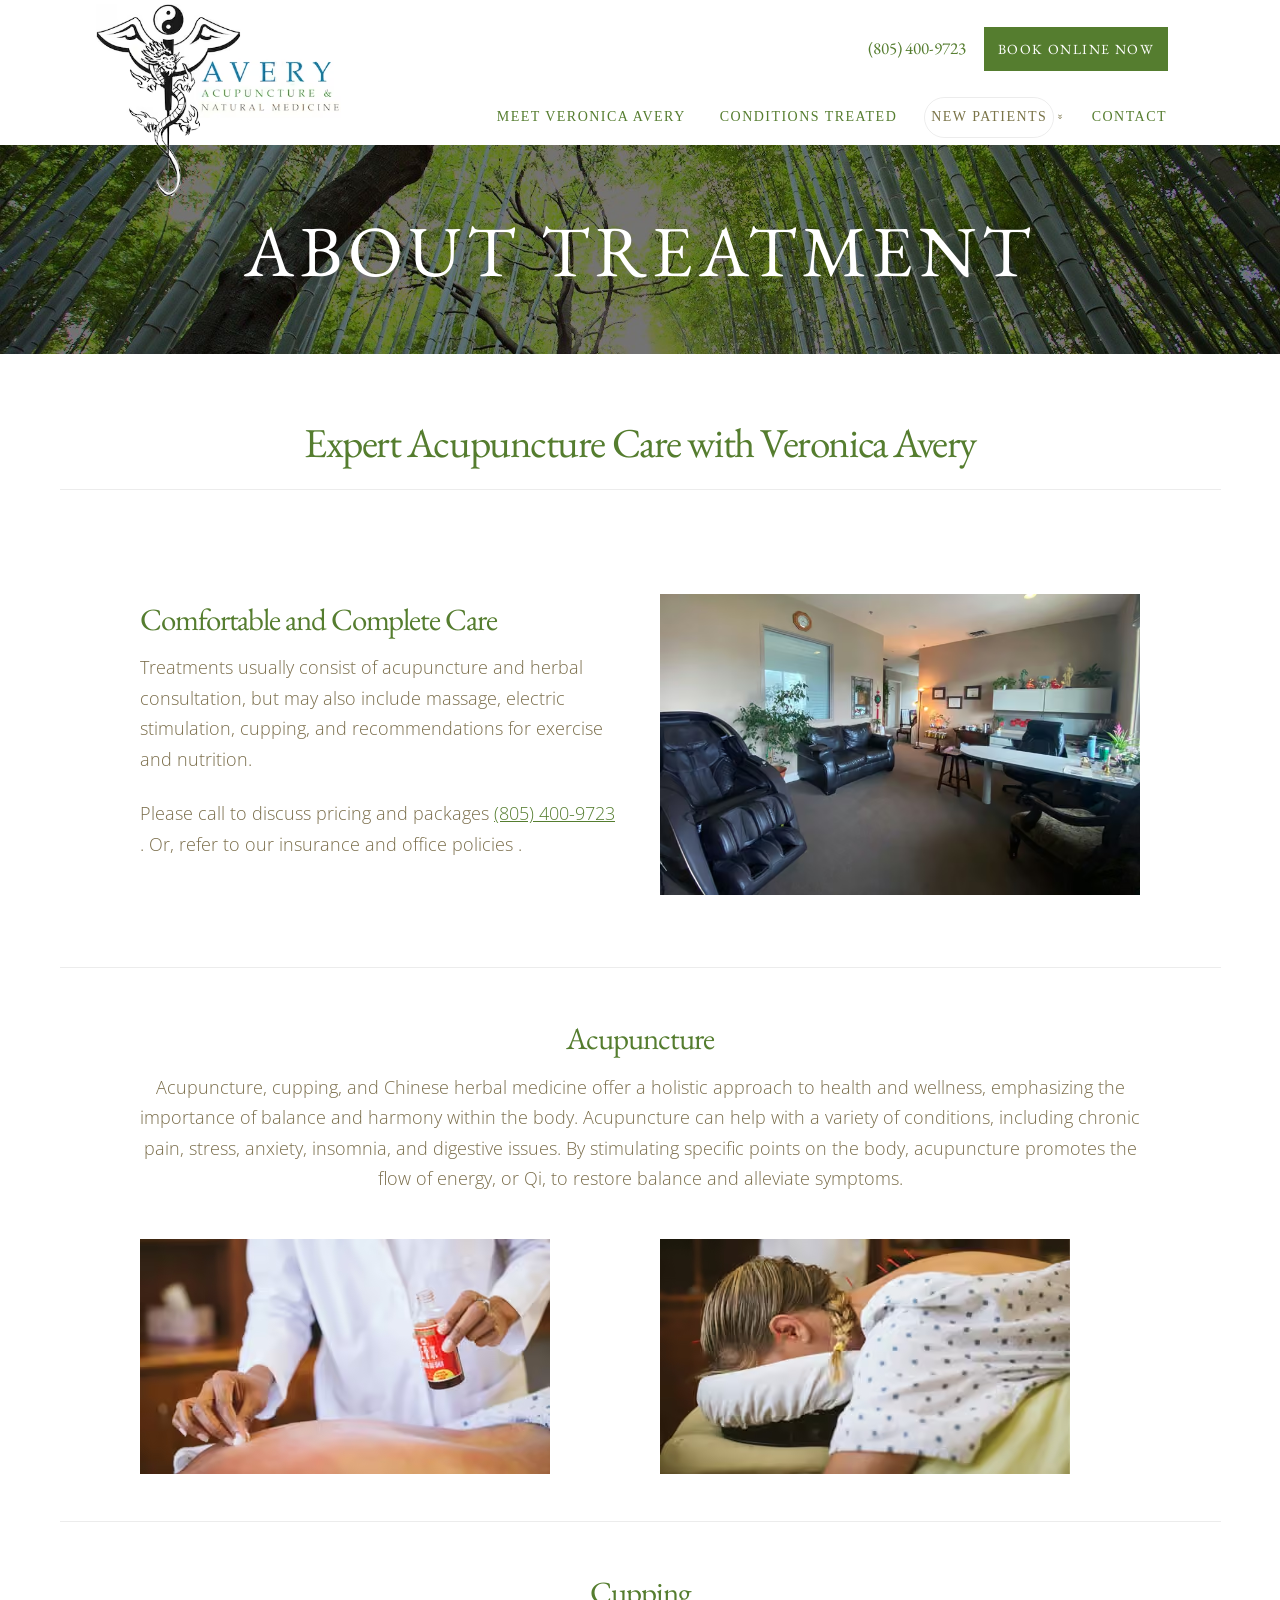
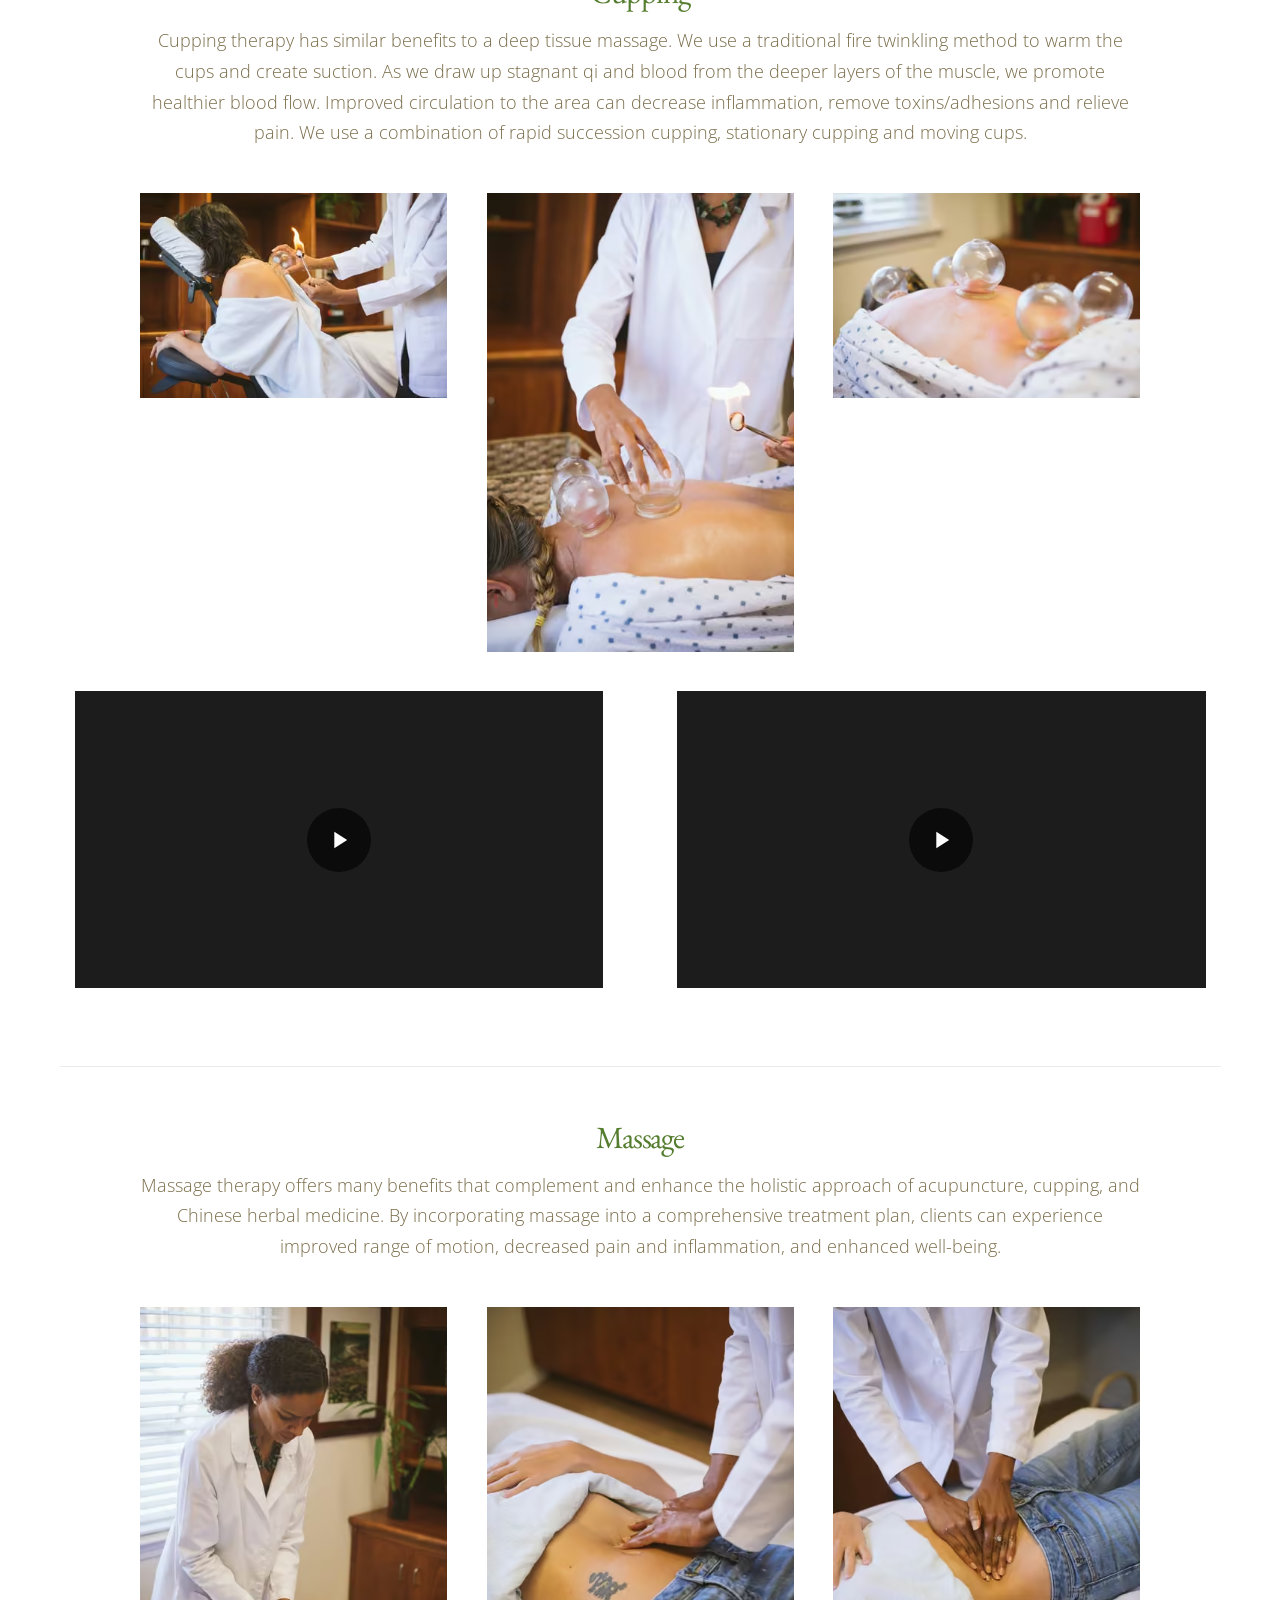
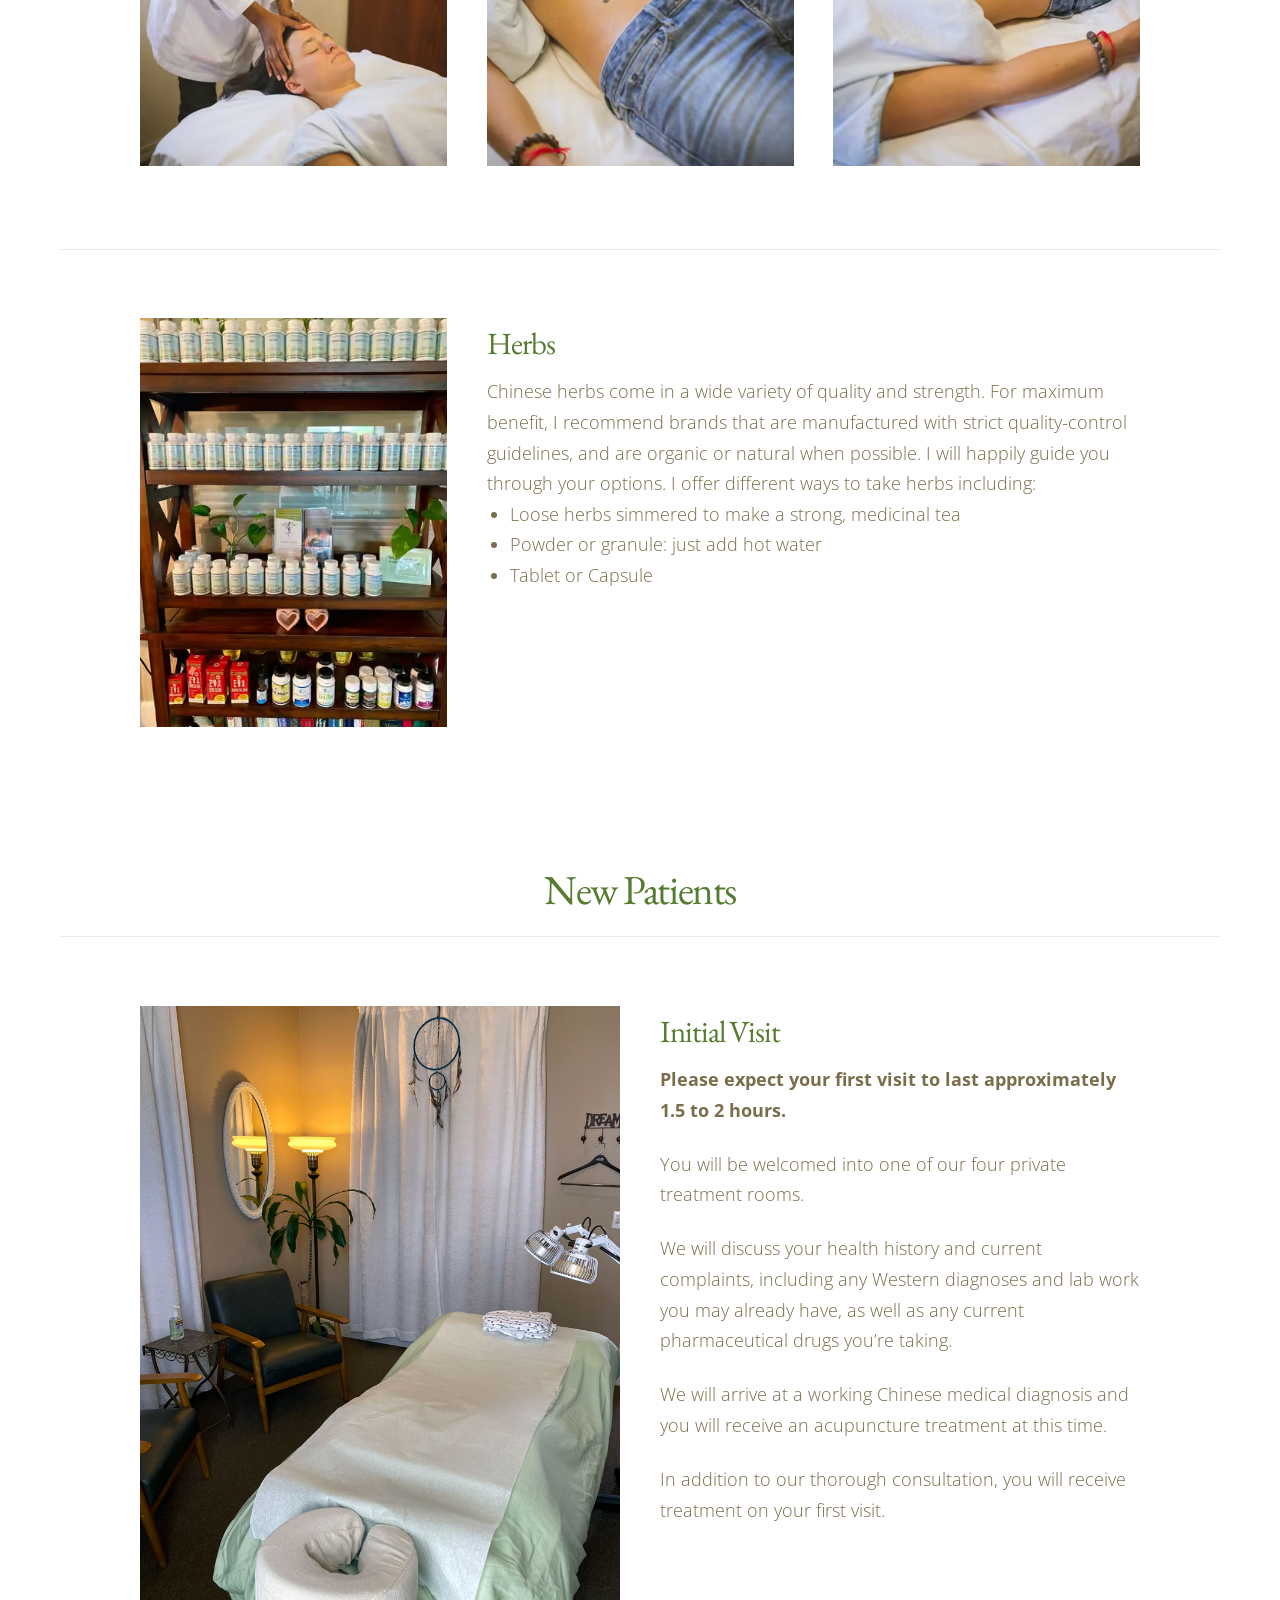
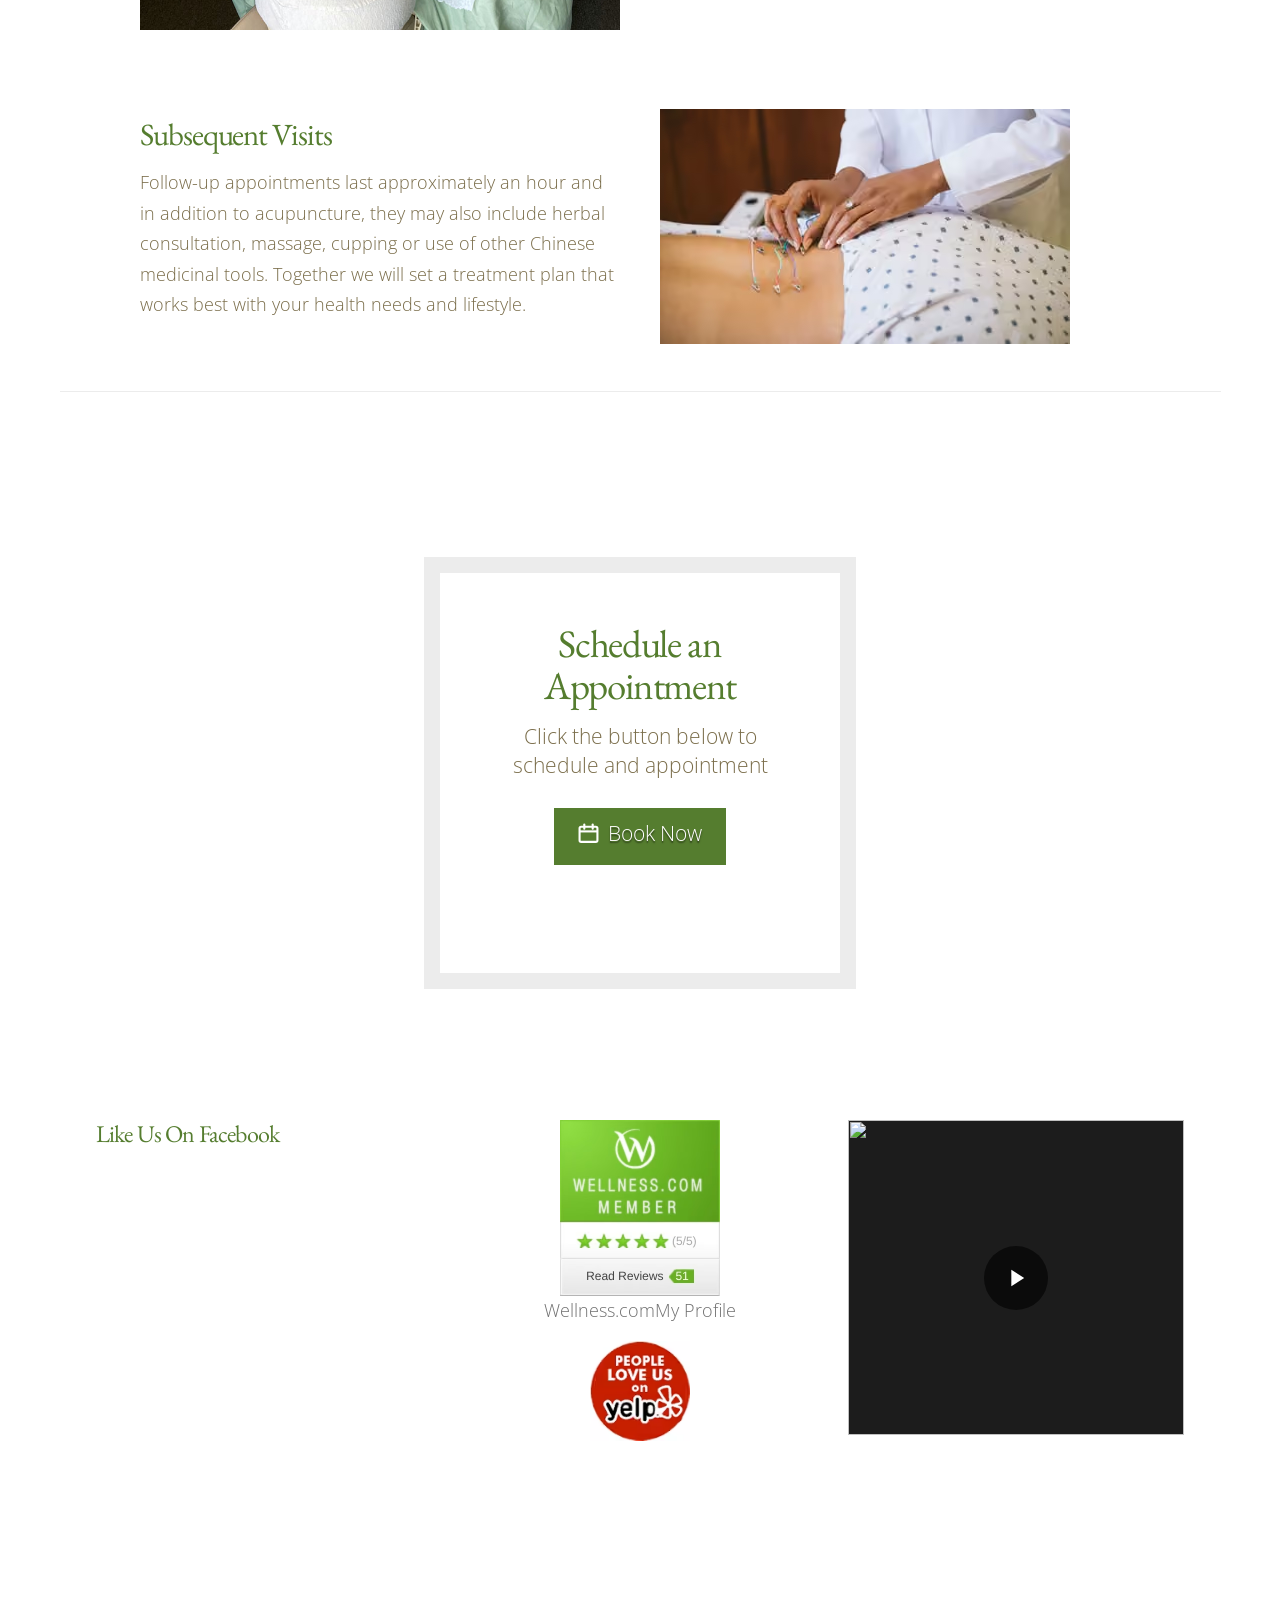
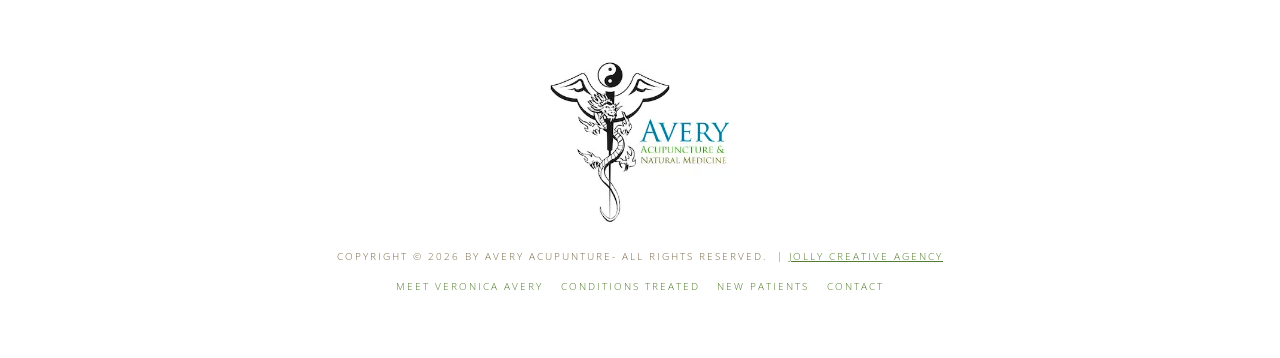
==== commit 3c6fe0e2: "a11y+perf: skip link inside the banner landmark, responsive embed previews Two first-party fixes, bo" ====
--- a/about-treatment.html
+++ b/about-treatment.html
@@ -40,8 +40,8 @@
 "sameAs":["https://www.facebook.com/Avery-Acupuncture-Natural-Medicine-128162903891118/",
 "https://www.yelp.com/biz/avery-acupuncture-and-natural-medicine-paso-robles"]}
 </script>
-<link rel="stylesheet" href="css/style.min.css?v=1791820177">
-<link rel="stylesheet" href="css/pages/about-treatment.min.css?v=1791817882">
+<link rel="stylesheet" href="css/style.min.css?v=1791820247">
+<link rel="stylesheet" href="css/pages/about-treatment.min.css?v=1791820247">
 <!-- Google Analytics (client's existing GA4 measurement ID) -->
 <script async src="https://www.googletagmanager.com/gtag/js?id=G-QHC78WR2RK"></script>
 <script>window.dataLayer=window.dataLayer||[];function gtag(){dataLayer.push(arguments)}gtag('js',new Date());gtag('config','G-QHC78WR2RK');</script>
@@ -58,9 +58,19 @@
 </script>
 </head>
 <body>
-<a class="skip" href="#main">Skip to main content</a>
 
 <header class="site-header">
+  <!-- Skip link lives INSIDE the header (banner landmark), not as a body
+       child: a page-level link outside a landmark is flagged by axe's `region`
+       rule the moment a proxy/CDN injects even one hidden anchor ahead of it
+       (Cloudflare injects one on every response, which made the rule fire on
+       the live site while it passed locally). Inside the banner it is
+       landmark-wrapped on both local and proxied responses, and it stays the
+       first focusable element in the page. Pixel-verified identical: `.skip`
+       is position:absolute, so the header (position:relative, y=0, full
+       width) gives it the same box it had against the initial containing
+       block. -->
+  <a class="skip" href="#main">Skip to main content</a>
   <div class="topbar">
     <div class="wrap topbar__inner">
       <p class="nav-phone"><a href="tel:805-400-9723">(805) 400-9723</a> <a class="nav-book-online" href="https://patient.unifiedpractice.com/avery-acupuncture-natural-medicine-inc" target="_blank" rel="noopener">BOOK ONLINE NOW</a></p>
@@ -231,7 +241,7 @@
     <section class="footer-widget footer-widget--center" aria-label="Wellness and Yelp profiles">
       <div class="wellness-badge">
         <center>
-        <img class="wellness-badge-img" src="assets/img/wellness-badge-preview.jpg" alt="Wellness.com profile badge: 5 out of 5 stars, 51 reviews" width="160" height="176" loading="lazy" decoding="async"><a class="wellness-link" href="https://www.wellness.com">Wellness.com</a><a class="wellness-link" href="https://www.wellness.com/dir/3245076/acupuncture-specialist/ca/paso-robles/veronica-avery-avery-acupuncture--natural-medicine-lac">My Profile</a>
+        <picture><source type="image/avif" srcset="assets/img/wellness-badge-preview.avif"><source type="image/webp" srcset="assets/img/wellness-badge-preview.webp"><img src="assets/img/wellness-badge-preview.jpg" class="wellness-badge-img" alt="Wellness.com profile badge: 5 out of 5 stars, 51 reviews" width="160" height="176" loading="lazy" decoding="async"></picture><a class="wellness-link" href="https://www.wellness.com">Wellness.com</a><a class="wellness-link" href="https://www.wellness.com/dir/3245076/acupuncture-specialist/ca/paso-robles/veronica-avery-avery-acupuncture--natural-medicine-lac">My Profile</a>
         </center>
         <p><a href="https://www.yelp.com/biz/avery-acupuncture-and-natural-medicine-paso-robles" target="_blank" rel="noopener"><picture><source type="image/avif" srcset="assets/img/Unknown.avif"><source type="image/webp" srcset="assets/img/Unknown.webp"><img src="assets/img/Unknown.png" alt="People love us on Yelp" width="100" height="100" loading="lazy" decoding="async"></picture></a></p>
       </div>
@@ -255,6 +265,6 @@
     </ul>
   </nav>
 </footer>
-<script src="js/main.js?v=1791819032"></script>
+<script src="js/main.js?v=1791820247"></script>
 </body>
 </html>
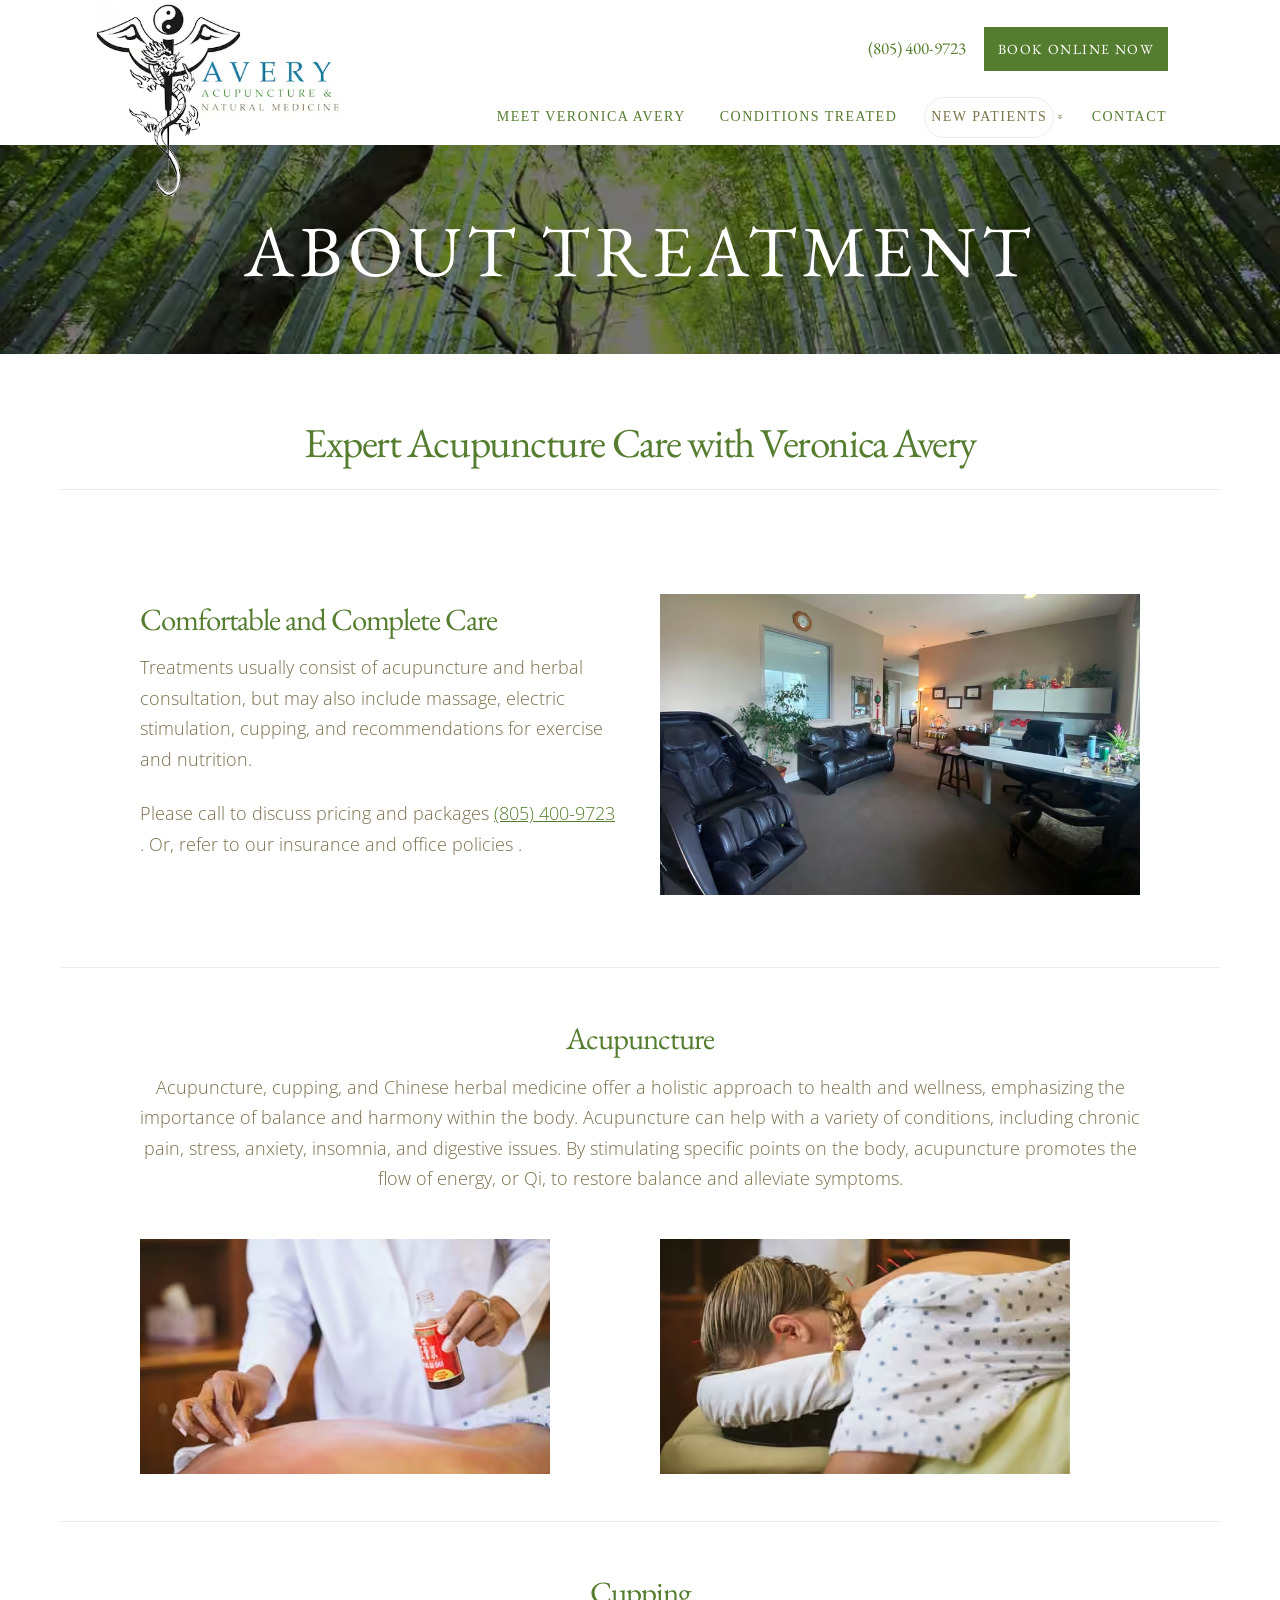
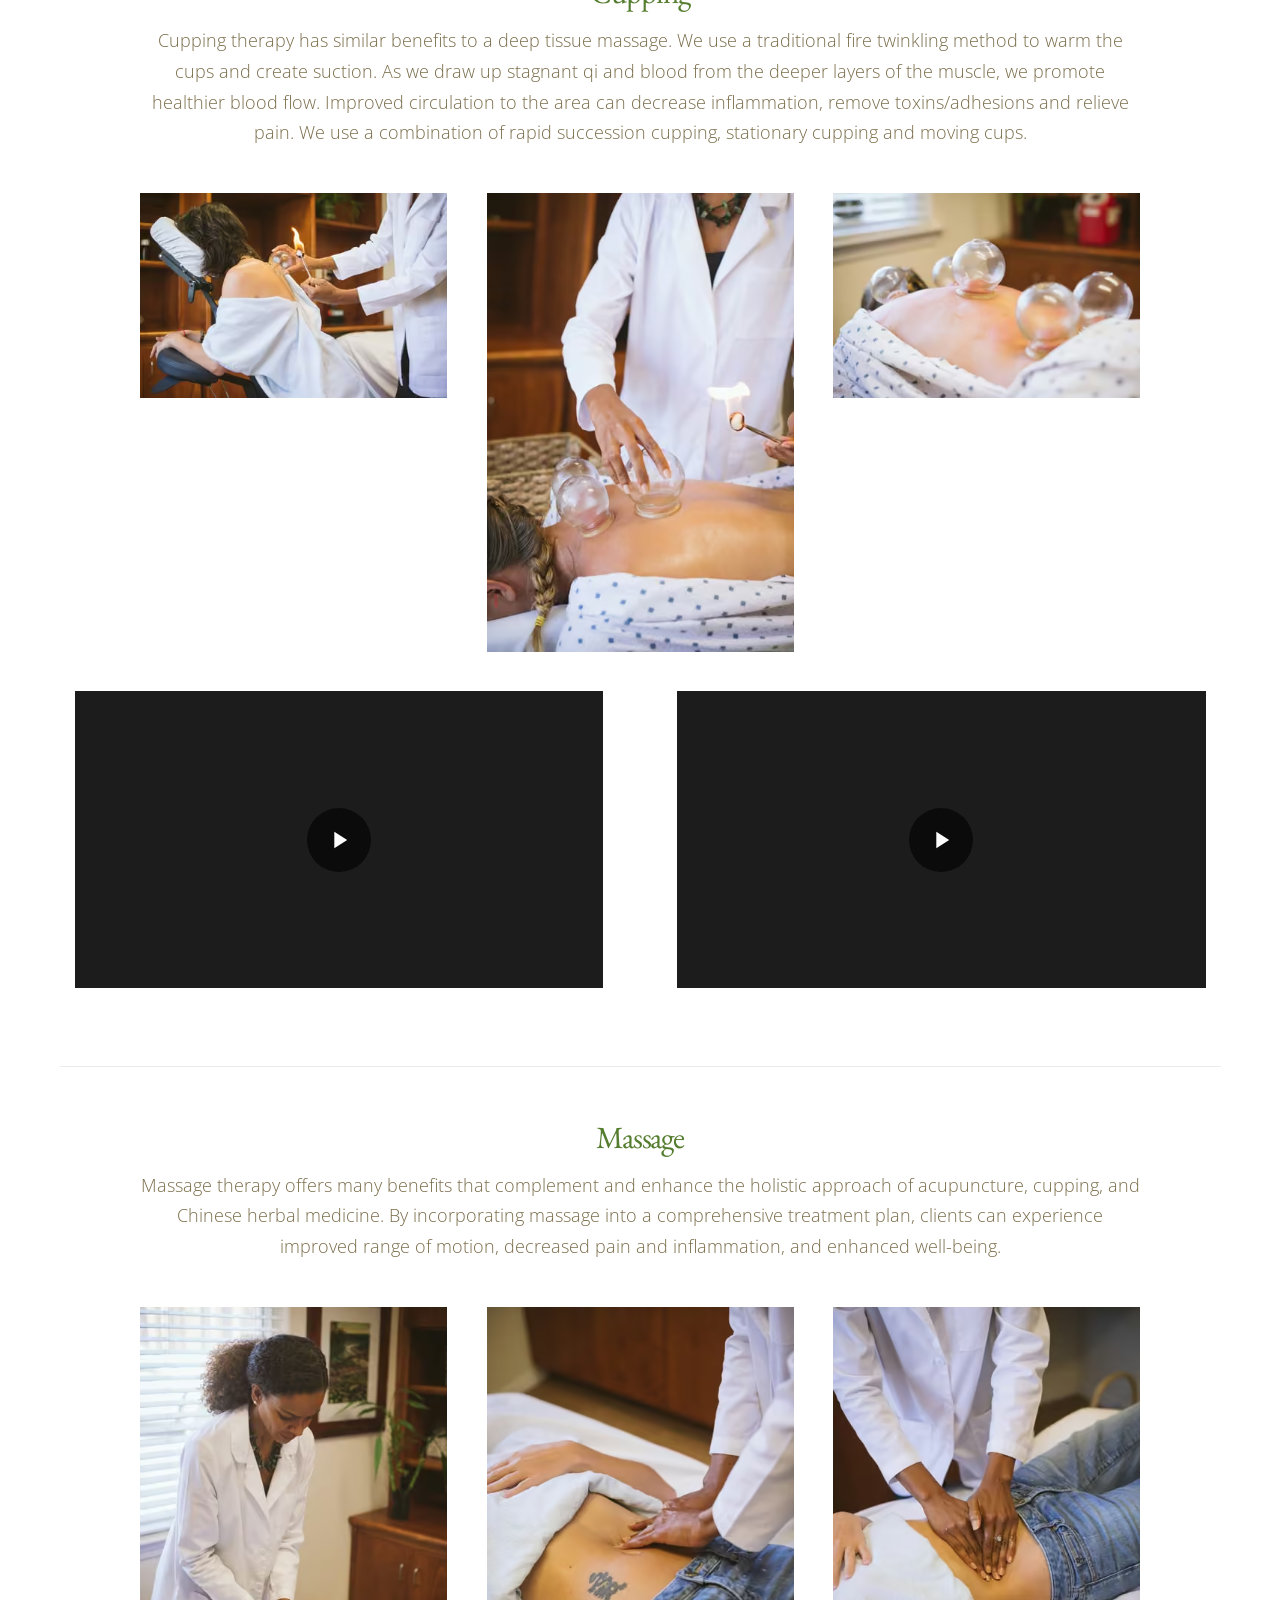
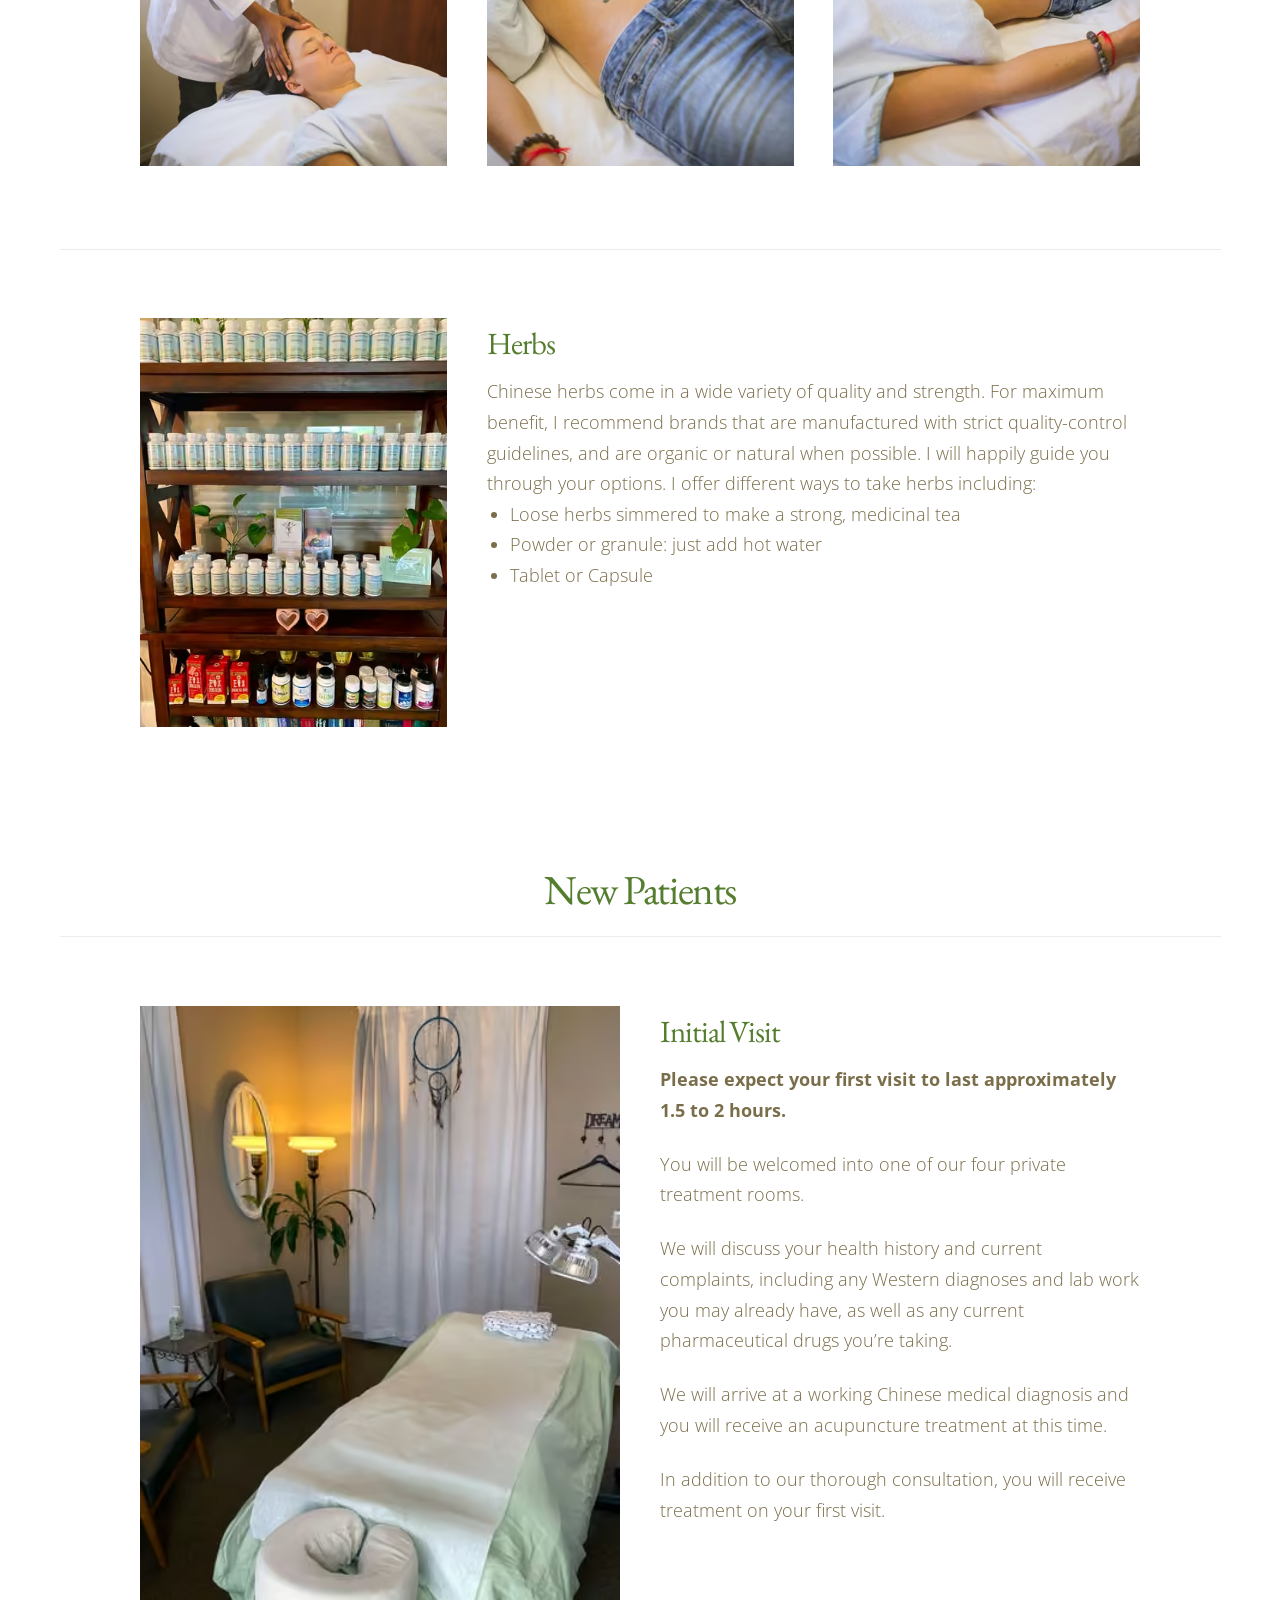
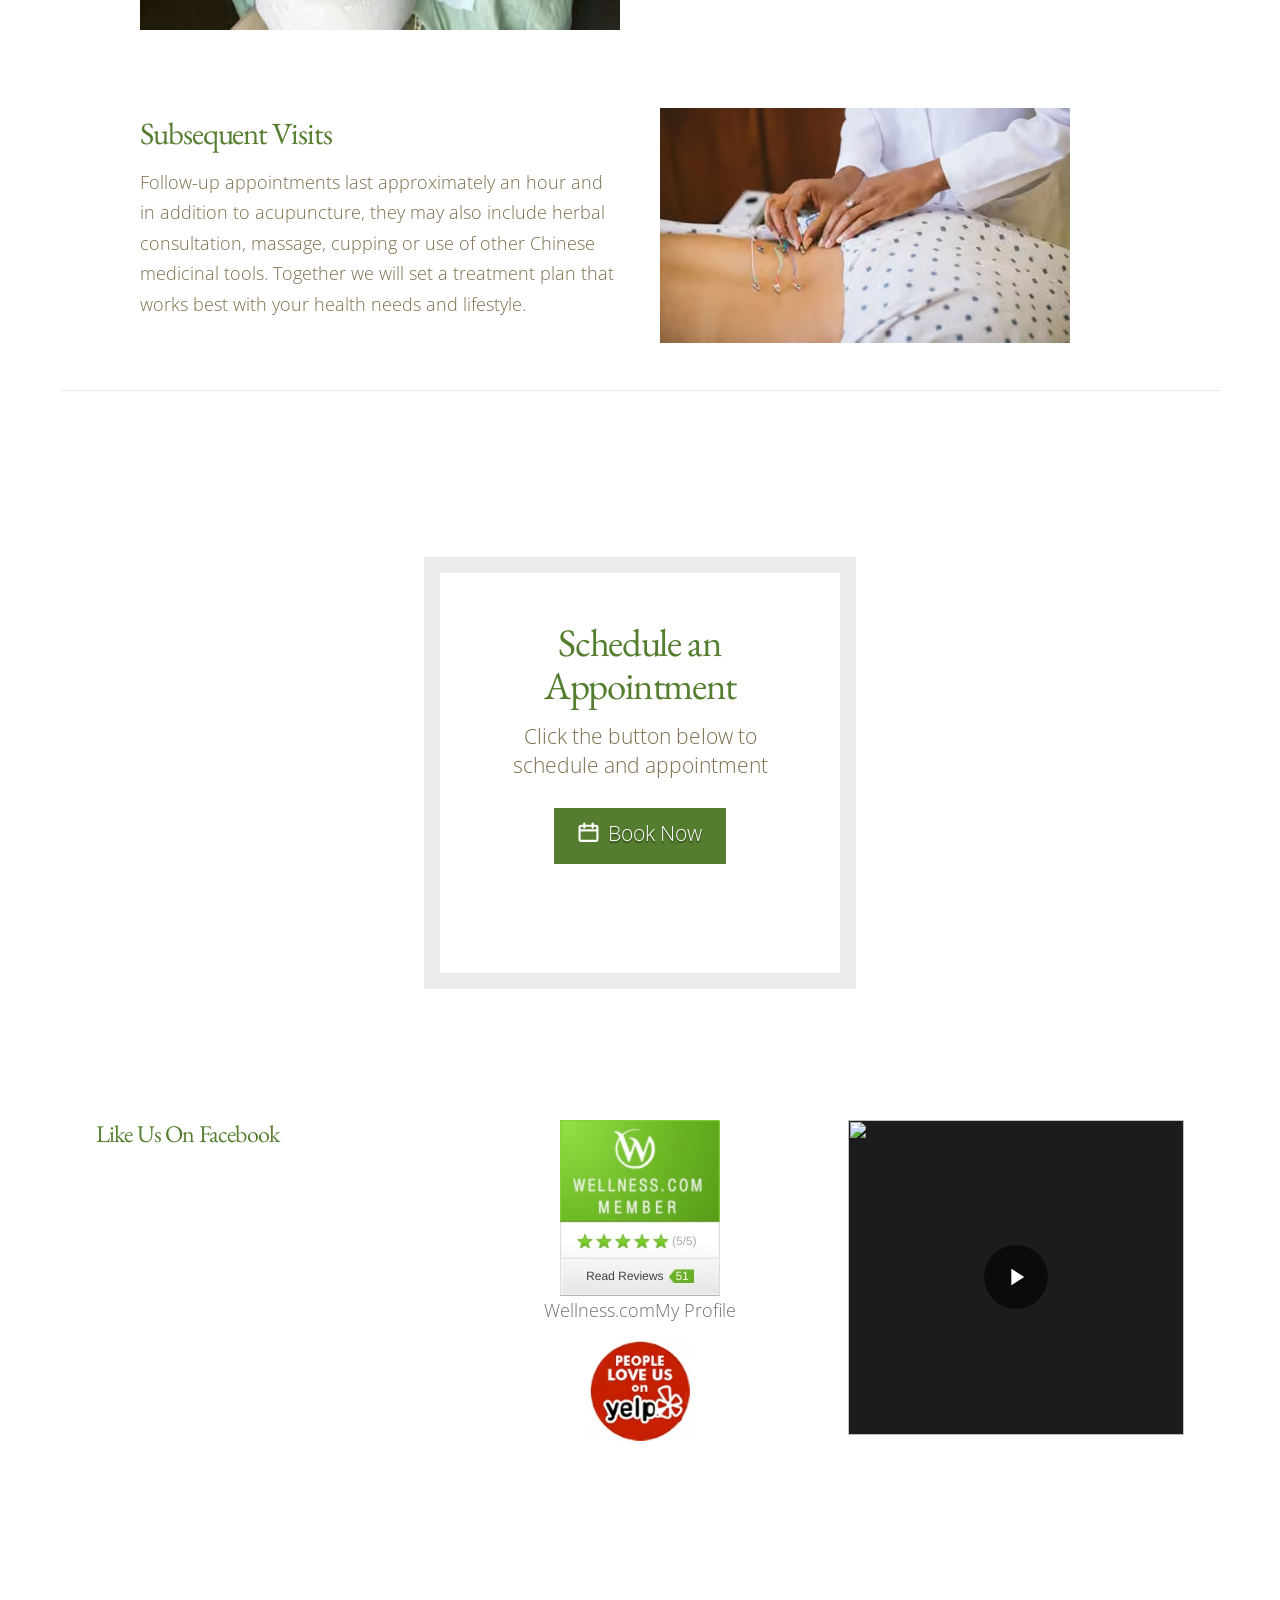
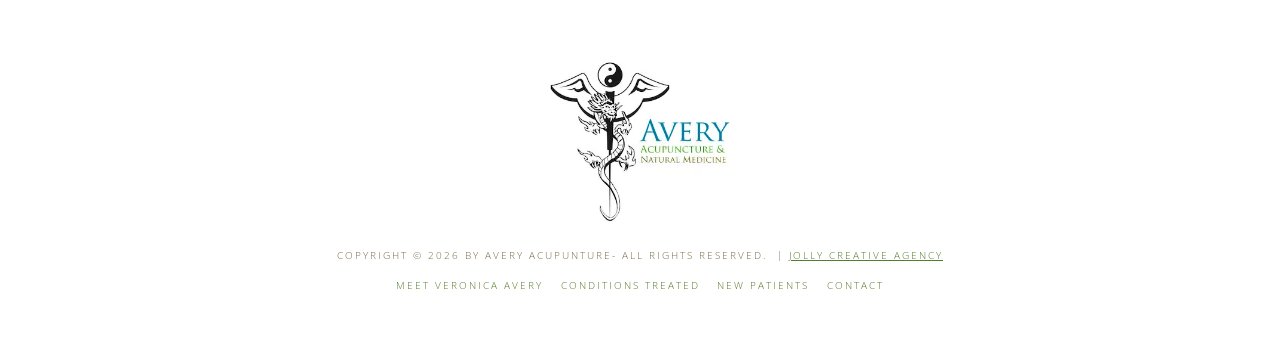
==== commit 9261c947: "perf: kill 626KB desktop image waste + forced reflows, defer non-critical work - build.py img(): AVI" ====
--- a/about-treatment.html
+++ b/about-treatment.html
@@ -24,7 +24,184 @@
 <link rel="preconnect" href="https://i.ytimg.com">
 <link rel="preload" href="assets/fonts/opensans_v44_memvYaGs126MiZpBA-UvWbX2vVnXBbObj2OVTS-muw.woff2" as="font" type="font/woff2" crossorigin>
 <link rel="preload" href="assets/fonts/ebgaramond_v33_SlGUmQSNjdsmc35JDF1K5GR1SDk.woff2" as="font" type="font/woff2" crossorigin>
-<link rel="stylesheet" href="css/fonts.css?v=1791741804">
+<style>/* Self-hosted OFL fonts (EB Garamond, Open Sans, Pathway Gothic One).
+   Generated by build_fonts.py — do not edit by hand.
+   Removing the fonts.googleapis.com request removed the render-blocking
+   stylesheet (Lighthouse render-blocking audit) and a third-party
+   connection from every page view. */
+@font-face {
+  font-family: 'EB Garamond';
+  font-style: italic;
+  font-weight: 400;
+  font-display: swap;
+  src: url(assets/fonts/ebgaramond_v33_SlGFmQSNjdsmc35JDF1K5GRwUjcdlttVFm-rI7e8QL9zU6ingQ.woff2) format('woff2');
+  unicode-range: U+0100-02BA, U+02BD-02C5, U+02C7-02CC, U+02CE-02D7, U+02DD-02FF, U+0304, U+0308, U+0329, U+1D00-1DBF, U+1E00-1E9F, U+1EF2-1EFF, U+2020, U+20A0-20AB, U+20AD-20C4, U+2113, U+2C60-2C7F, U+A720-A7FF;
+}
+@font-face {
+  font-family: 'EB Garamond';
+  font-style: italic;
+  font-weight: 400;
+  font-display: swap;
+  src: url(assets/fonts/ebgaramond_v33_SlGFmQSNjdsmc35JDF1K5GRwUjcdlttVFm-rI7e8QL99U6g.woff2) format('woff2');
+  unicode-range: U+0000-00FF, U+0131, U+0152-0153, U+02BB-02BC, U+02C6, U+02DA, U+02DC, U+0304, U+0308, U+0329, U+2000-206F, U+20AC, U+2122, U+2191, U+2193, U+2212, U+2215, U+FEFF, U+FFFD;
+}
+@font-face {
+  font-family: 'EB Garamond';
+  font-style: normal;
+  font-weight: 400;
+  font-display: swap;
+  src: url(assets/fonts/ebgaramond_v33_SlGUmQSNjdsmc35JDF1K5GR7SDktYw.woff2) format('woff2');
+  unicode-range: U+0100-02BA, U+02BD-02C5, U+02C7-02CC, U+02CE-02D7, U+02DD-02FF, U+0304, U+0308, U+0329, U+1D00-1DBF, U+1E00-1E9F, U+1EF2-1EFF, U+2020, U+20A0-20AB, U+20AD-20C4, U+2113, U+2C60-2C7F, U+A720-A7FF;
+}
+@font-face {
+  font-family: 'EB Garamond';
+  font-style: normal;
+  font-weight: 400;
+  font-display: swap;
+  src: url(assets/fonts/ebgaramond_v33_SlGUmQSNjdsmc35JDF1K5GR1SDk.woff2) format('woff2');
+  unicode-range: U+0000-00FF, U+0131, U+0152-0153, U+02BB-02BC, U+02C6, U+02DA, U+02DC, U+0304, U+0308, U+0329, U+2000-206F, U+20AC, U+2122, U+2191, U+2193, U+2212, U+2215, U+FEFF, U+FFFD;
+}
+@font-face {
+  font-family: 'EB Garamond';
+  font-style: normal;
+  font-weight: 500;
+  font-display: swap;
+  src: url(assets/fonts/ebgaramond_v33_SlGUmQSNjdsmc35JDF1K5GR7SDktYw.woff2) format('woff2');
+  unicode-range: U+0100-02BA, U+02BD-02C5, U+02C7-02CC, U+02CE-02D7, U+02DD-02FF, U+0304, U+0308, U+0329, U+1D00-1DBF, U+1E00-1E9F, U+1EF2-1EFF, U+2020, U+20A0-20AB, U+20AD-20C4, U+2113, U+2C60-2C7F, U+A720-A7FF;
+}
+@font-face {
+  font-family: 'EB Garamond';
+  font-style: normal;
+  font-weight: 500;
+  font-display: swap;
+  src: url(assets/fonts/ebgaramond_v33_SlGUmQSNjdsmc35JDF1K5GR1SDk.woff2) format('woff2');
+  unicode-range: U+0000-00FF, U+0131, U+0152-0153, U+02BB-02BC, U+02C6, U+02DA, U+02DC, U+0304, U+0308, U+0329, U+2000-206F, U+20AC, U+2122, U+2191, U+2193, U+2212, U+2215, U+FEFF, U+FFFD;
+}
+@font-face {
+  font-family: 'Open Sans';
+  font-style: italic;
+  font-weight: 300;
+  font-stretch: 100%;
+  font-display: swap;
+  src: url(assets/fonts/opensans_v44_memtYaGs126MiZpBA-UFUIcVXSCEkx2cmqvXlWqWt06F15M.woff2) format('woff2');
+  unicode-range: U+0100-02BA, U+02BD-02C5, U+02C7-02CC, U+02CE-02D7, U+02DD-02FF, U+0304, U+0308, U+0329, U+1D00-1DBF, U+1E00-1E9F, U+1EF2-1EFF, U+2020, U+20A0-20AB, U+20AD-20C4, U+2113, U+2C60-2C7F, U+A720-A7FF;
+}
+@font-face {
+  font-family: 'Open Sans';
+  font-style: italic;
+  font-weight: 300;
+  font-stretch: 100%;
+  font-display: swap;
+  src: url(assets/fonts/opensans_v44_memtYaGs126MiZpBA-UFUIcVXSCEkx2cmqvXlWqWuU6F.woff2) format('woff2');
+  unicode-range: U+0000-00FF, U+0131, U+0152-0153, U+02BB-02BC, U+02C6, U+02DA, U+02DC, U+0304, U+0308, U+0329, U+2000-206F, U+20AC, U+2122, U+2191, U+2193, U+2212, U+2215, U+FEFF, U+FFFD;
+}
+@font-face {
+  font-family: 'Open Sans';
+  font-style: italic;
+  font-weight: 700;
+  font-stretch: 100%;
+  font-display: swap;
+  src: url(assets/fonts/opensans_v44_memtYaGs126MiZpBA-UFUIcVXSCEkx2cmqvXlWqWt06F15M.woff2) format('woff2');
+  unicode-range: U+0100-02BA, U+02BD-02C5, U+02C7-02CC, U+02CE-02D7, U+02DD-02FF, U+0304, U+0308, U+0329, U+1D00-1DBF, U+1E00-1E9F, U+1EF2-1EFF, U+2020, U+20A0-20AB, U+20AD-20C4, U+2113, U+2C60-2C7F, U+A720-A7FF;
+}
+@font-face {
+  font-family: 'Open Sans';
+  font-style: italic;
+  font-weight: 700;
+  font-stretch: 100%;
+  font-display: swap;
+  src: url(assets/fonts/opensans_v44_memtYaGs126MiZpBA-UFUIcVXSCEkx2cmqvXlWqWuU6F.woff2) format('woff2');
+  unicode-range: U+0000-00FF, U+0131, U+0152-0153, U+02BB-02BC, U+02C6, U+02DA, U+02DC, U+0304, U+0308, U+0329, U+2000-206F, U+20AC, U+2122, U+2191, U+2193, U+2212, U+2215, U+FEFF, U+FFFD;
+}
+@font-face {
+  font-family: 'Open Sans';
+  font-style: normal;
+  font-weight: 300;
+  font-stretch: 100%;
+  font-display: swap;
+  src: url(assets/fonts/opensans_v44_memvYaGs126MiZpBA-UvWbX2vVnXBbObj2OVTSGmu1aB.woff2) format('woff2');
+  unicode-range: U+0100-02BA, U+02BD-02C5, U+02C7-02CC, U+02CE-02D7, U+02DD-02FF, U+0304, U+0308, U+0329, U+1D00-1DBF, U+1E00-1E9F, U+1EF2-1EFF, U+2020, U+20A0-20AB, U+20AD-20C4, U+2113, U+2C60-2C7F, U+A720-A7FF;
+}
+@font-face {
+  font-family: 'Open Sans';
+  font-style: normal;
+  font-weight: 300;
+  font-stretch: 100%;
+  font-display: swap;
+  src: url(assets/fonts/opensans_v44_memvYaGs126MiZpBA-UvWbX2vVnXBbObj2OVTS-muw.woff2) format('woff2');
+  unicode-range: U+0000-00FF, U+0131, U+0152-0153, U+02BB-02BC, U+02C6, U+02DA, U+02DC, U+0304, U+0308, U+0329, U+2000-206F, U+20AC, U+2122, U+2191, U+2193, U+2212, U+2215, U+FEFF, U+FFFD;
+}
+@font-face {
+  font-family: 'Open Sans';
+  font-style: normal;
+  font-weight: 400;
+  font-stretch: 100%;
+  font-display: swap;
+  src: url(assets/fonts/opensans_v44_memvYaGs126MiZpBA-UvWbX2vVnXBbObj2OVTSGmu1aB.woff2) format('woff2');
+  unicode-range: U+0100-02BA, U+02BD-02C5, U+02C7-02CC, U+02CE-02D7, U+02DD-02FF, U+0304, U+0308, U+0329, U+1D00-1DBF, U+1E00-1E9F, U+1EF2-1EFF, U+2020, U+20A0-20AB, U+20AD-20C4, U+2113, U+2C60-2C7F, U+A720-A7FF;
+}
+@font-face {
+  font-family: 'Open Sans';
+  font-style: normal;
+  font-weight: 400;
+  font-stretch: 100%;
+  font-display: swap;
+  src: url(assets/fonts/opensans_v44_memvYaGs126MiZpBA-UvWbX2vVnXBbObj2OVTS-muw.woff2) format('woff2');
+  unicode-range: U+0000-00FF, U+0131, U+0152-0153, U+02BB-02BC, U+02C6, U+02DA, U+02DC, U+0304, U+0308, U+0329, U+2000-206F, U+20AC, U+2122, U+2191, U+2193, U+2212, U+2215, U+FEFF, U+FFFD;
+}
+@font-face {
+  font-family: 'Open Sans';
+  font-style: normal;
+  font-weight: 600;
+  font-stretch: 100%;
+  font-display: swap;
+  src: url(assets/fonts/opensans_v44_memvYaGs126MiZpBA-UvWbX2vVnXBbObj2OVTSGmu1aB.woff2) format('woff2');
+  unicode-range: U+0100-02BA, U+02BD-02C5, U+02C7-02CC, U+02CE-02D7, U+02DD-02FF, U+0304, U+0308, U+0329, U+1D00-1DBF, U+1E00-1E9F, U+1EF2-1EFF, U+2020, U+20A0-20AB, U+20AD-20C4, U+2113, U+2C60-2C7F, U+A720-A7FF;
+}
+@font-face {
+  font-family: 'Open Sans';
+  font-style: normal;
+  font-weight: 600;
+  font-stretch: 100%;
+  font-display: swap;
+  src: url(assets/fonts/opensans_v44_memvYaGs126MiZpBA-UvWbX2vVnXBbObj2OVTS-muw.woff2) format('woff2');
+  unicode-range: U+0000-00FF, U+0131, U+0152-0153, U+02BB-02BC, U+02C6, U+02DA, U+02DC, U+0304, U+0308, U+0329, U+2000-206F, U+20AC, U+2122, U+2191, U+2193, U+2212, U+2215, U+FEFF, U+FFFD;
+}
+@font-face {
+  font-family: 'Open Sans';
+  font-style: normal;
+  font-weight: 700;
+  font-stretch: 100%;
+  font-display: swap;
+  src: url(assets/fonts/opensans_v44_memvYaGs126MiZpBA-UvWbX2vVnXBbObj2OVTSGmu1aB.woff2) format('woff2');
+  unicode-range: U+0100-02BA, U+02BD-02C5, U+02C7-02CC, U+02CE-02D7, U+02DD-02FF, U+0304, U+0308, U+0329, U+1D00-1DBF, U+1E00-1E9F, U+1EF2-1EFF, U+2020, U+20A0-20AB, U+20AD-20C4, U+2113, U+2C60-2C7F, U+A720-A7FF;
+}
+@font-face {
+  font-family: 'Open Sans';
+  font-style: normal;
+  font-weight: 700;
+  font-stretch: 100%;
+  font-display: swap;
+  src: url(assets/fonts/opensans_v44_memvYaGs126MiZpBA-UvWbX2vVnXBbObj2OVTS-muw.woff2) format('woff2');
+  unicode-range: U+0000-00FF, U+0131, U+0152-0153, U+02BB-02BC, U+02C6, U+02DA, U+02DC, U+0304, U+0308, U+0329, U+2000-206F, U+20AC, U+2122, U+2191, U+2193, U+2212, U+2215, U+FEFF, U+FFFD;
+}
+@font-face {
+  font-family: 'Pathway Gothic One';
+  font-style: normal;
+  font-weight: 400;
+  font-display: swap;
+  src: url(assets/fonts/pathwaygothicone_v16_MwQrbgD32-KAvjkYGNUUxAtW7pEBwx-tRVZfX80.woff2) format('woff2');
+  unicode-range: U+0100-02BA, U+02BD-02C5, U+02C7-02CC, U+02CE-02D7, U+02DD-02FF, U+0304, U+0308, U+0329, U+1D00-1DBF, U+1E00-1E9F, U+1EF2-1EFF, U+2020, U+20A0-20AB, U+20AD-20C4, U+2113, U+2C60-2C7F, U+A720-A7FF;
+}
+@font-face {
+  font-family: 'Pathway Gothic One';
+  font-style: normal;
+  font-weight: 400;
+  font-display: swap;
+  src: url(assets/fonts/pathwaygothicone_v16_MwQrbgD32-KAvjkYGNUUxAtW7pEBwx-tS1Zf.woff2) format('woff2');
+  unicode-range: U+0000-00FF, U+0131, U+0152-0153, U+02BB-02BC, U+02C6, U+02DA, U+02DC, U+0304, U+0308, U+0329, U+2000-206F, U+20AC, U+2122, U+2191, U+2193, U+2212, U+2215, U+FEFF, U+FFFD;
+}
+</style>
 <script type="application/ld+json">
 {"@context":"https://schema.org","@type":"MedicalClinic",
 "name":"Avery Acupuncture & Natural Medicine, Inc.",
@@ -46,14 +223,19 @@
 <script async src="https://www.googletagmanager.com/gtag/js?id=G-QHC78WR2RK"></script>
 <script>window.dataLayer=window.dataLayer||[];function gtag(){dataLayer.push(arguments)}gtag('js',new Date());gtag('config','G-QHC78WR2RK');</script>
 <!-- Accessibility widget (client's own UserWay account, same as the live
-     site). Deferred to the load event: it was render-blocking on every page
-     and the widget works identically once the page is up. -->
+     site). Starts only when the browser is idle after load, so its ~200 ms
+     of script evaluation stays out of TBT/TTI; the widget works
+     identically once the page is up. -->
 <script>
 window.addEventListener('load', function () {
-  var s = document.createElement('script');
-  s.src = 'https://cdn.userway.org/widget.js';
-  s.setAttribute('data-account', 'veWiK0ku6v');
-  document.head.appendChild(s);
+  var run = function () {
+    var s = document.createElement('script');
+    s.src = 'https://cdn.userway.org/widget.js';
+    s.setAttribute('data-account', 'veWiK0ku6v');
+    document.head.appendChild(s);
+  };
+  if ('requestIdleCallback' in window) requestIdleCallback(run, { timeout: 2000 });
+  else setTimeout(run, 1500);
 });
 </script>
 </head>
@@ -96,7 +278,7 @@
 
 
 <section class="page-band" style="height:209px">
-  <picture><source type="image/avif" srcset="assets/img/Bamboo-hero-400w.avif 400w, assets/img/Bamboo-hero-800w.avif 800w, assets/img/Bamboo-hero-1200w.avif 1200w, assets/img/Bamboo-hero.jpg 2000w" sizes="100vw"><source type="image/webp" srcset="assets/img/Bamboo-hero-400w.webp 400w, assets/img/Bamboo-hero-800w.webp 800w, assets/img/Bamboo-hero-1200w.webp 1200w, assets/img/Bamboo-hero.jpg 2000w" sizes="100vw"><img src="assets/img/Bamboo-hero.jpg" srcset="assets/img/Bamboo-hero-400w.jpg 400w, assets/img/Bamboo-hero-800w.jpg 800w, assets/img/Bamboo-hero-1200w.jpg 1200w, assets/img/Bamboo-hero.jpg 2000w" sizes="100vw" class="page-band__img" alt="" loading="eager" decoding="async" fetchpriority="high"></picture>
+  <picture><source type="image/avif" srcset="assets/img/Bamboo-hero-400w.avif 400w, assets/img/Bamboo-hero-800w.avif 800w, assets/img/Bamboo-hero-1200w.avif 1200w" sizes="100vw"><source type="image/webp" srcset="assets/img/Bamboo-hero-400w.webp 400w, assets/img/Bamboo-hero-800w.webp 800w, assets/img/Bamboo-hero-1200w.webp 1200w" sizes="100vw"><img src="assets/img/Bamboo-hero.jpg" srcset="assets/img/Bamboo-hero-400w.jpg 400w, assets/img/Bamboo-hero-800w.jpg 800w, assets/img/Bamboo-hero-1200w.jpg 1200w, assets/img/Bamboo-hero.jpg 2000w" sizes="100vw" class="page-band__img" alt="" loading="eager" decoding="async" fetchpriority="high"></picture>
   <h1 class="page-band__title">About Treatment</h1>
 </section>
 
@@ -115,7 +297,7 @@
 <p>Please call to discuss pricing and packages <a href="tel:8054009723">(805) 400-9723</a> . Or, refer to our insurance and office policies .</p></div>
     </div>
     <div class="fx fx--r x-imgpad">
-      <picture><source type="image/avif" srcset="assets/img/avery-acupuncture-office-400w.avif 400w, assets/img/avery-acupuncture-office-800w.avif 800w, assets/img/avery-acupuncture-office.jpg 1000w" sizes="(max-width: 860px) 100vw, 560px"><source type="image/webp" srcset="assets/img/avery-acupuncture-office-400w.webp 400w, assets/img/avery-acupuncture-office-800w.webp 800w, assets/img/avery-acupuncture-office.jpg 1000w" sizes="(max-width: 860px) 100vw, 560px"><img src="assets/img/avery-acupuncture-office.jpg" srcset="assets/img/avery-acupuncture-office-400w.jpg 400w, assets/img/avery-acupuncture-office-800w.jpg 800w, assets/img/avery-acupuncture-office.jpg 1000w" sizes="(max-width: 860px) 100vw, 560px" alt="The Avery Acupuncture treatment office" width="1000" height="628" loading="lazy" decoding="async"></picture>
+      <picture><source type="image/avif" srcset="assets/img/avery-acupuncture-office-400w.avif 400w, assets/img/avery-acupuncture-office-800w.avif 800w" sizes="(max-width: 860px) 100vw, 560px"><source type="image/webp" srcset="assets/img/avery-acupuncture-office-400w.webp 400w, assets/img/avery-acupuncture-office-800w.webp 800w" sizes="(max-width: 860px) 100vw, 560px"><img src="assets/img/avery-acupuncture-office.jpg" srcset="assets/img/avery-acupuncture-office-400w.jpg 400w, assets/img/avery-acupuncture-office-800w.jpg 800w, assets/img/avery-acupuncture-office.jpg 1000w" sizes="(max-width: 860px) 100vw, 560px" alt="The Avery Acupuncture treatment office" width="1000" height="628" loading="lazy" decoding="async"></picture>
     </div>
   </div>
 </section>
@@ -184,7 +366,7 @@
 
 <div class="at-imgrow">
   <div class="wrap-1000 x-row x-row--herbs">
-    <div class="fx fx--l x-imgpad"><picture><source type="image/avif" srcset="assets/img/avery-herbs-400w.avif 400w, assets/img/avery-herbs-800w.avif 800w, assets/img/avery-herbs.jpg 1042w" sizes="(max-width: 860px) 100vw, 307px"><source type="image/webp" srcset="assets/img/avery-herbs-400w.webp 400w, assets/img/avery-herbs-800w.webp 800w, assets/img/avery-herbs.jpg 1042w" sizes="(max-width: 860px) 100vw, 307px"><img src="assets/img/avery-herbs.jpg" srcset="assets/img/avery-herbs-400w.jpg 400w, assets/img/avery-herbs-800w.jpg 800w, assets/img/avery-herbs.jpg 1042w" sizes="(max-width: 860px) 100vw, 307px" alt="Chinese herbal medicines" width="1042" height="1389" loading="lazy" decoding="async"></picture></div>
+    <div class="fx fx--l x-imgpad"><picture><source type="image/avif" srcset="assets/img/avery-herbs-400w.avif 400w, assets/img/avery-herbs-800w.avif 800w" sizes="(max-width: 860px) 100vw, 307px"><source type="image/webp" srcset="assets/img/avery-herbs-400w.webp 400w, assets/img/avery-herbs-800w.webp 800w" sizes="(max-width: 860px) 100vw, 307px"><img src="assets/img/avery-herbs.jpg" srcset="assets/img/avery-herbs-400w.jpg 400w, assets/img/avery-herbs-800w.jpg 800w, assets/img/avery-herbs.jpg 1042w" sizes="(max-width: 860px) 100vw, 307px" alt="Chinese herbal medicines" width="1042" height="1389" loading="lazy" decoding="async"></picture></div>
     <div class="fx fx--r">
       <h3 class="x-h3">Herbs</h3>
       <div class="x-text"><p>Chinese herbs come in a wide variety of quality and strength. For maximum benefit, I recommend brands that are manufactured with strict quality-control guidelines, and are organic or natural when possible. I will happily guide you through your options. I offer different ways to take herbs including:</p></div>
@@ -202,7 +384,7 @@
   </div>
   <div class="wrap-1000 x-row">
     <div class="fx fx--l x-imgpad">
-      <picture><source type="image/avif" srcset="assets/img/veronica-avery-acupuncture-treatment-room1-400w.avif 400w, assets/img/veronica-avery-acupuncture-treatment-room1.jpg 800w" sizes="(max-width: 860px) 100vw, 560px"><source type="image/webp" srcset="assets/img/veronica-avery-acupuncture-treatment-room1-400w.webp 400w, assets/img/veronica-avery-acupuncture-treatment-room1.jpg 800w" sizes="(max-width: 860px) 100vw, 560px"><img src="assets/img/veronica-avery-acupuncture-treatment-room1.jpg" srcset="assets/img/veronica-avery-acupuncture-treatment-room1-400w.jpg 400w, assets/img/veronica-avery-acupuncture-treatment-room1.jpg 800w" sizes="(max-width: 860px) 100vw, 560px" alt="Avery Acupuncture treatment room" width="800" height="1041" loading="lazy" decoding="async"></picture>
+      <picture><source type="image/avif" srcset="assets/img/veronica-avery-acupuncture-treatment-room1-400w.avif 400w" sizes="(max-width: 860px) 100vw, 560px"><source type="image/webp" srcset="assets/img/veronica-avery-acupuncture-treatment-room1-400w.webp 400w" sizes="(max-width: 860px) 100vw, 560px"><img src="assets/img/veronica-avery-acupuncture-treatment-room1.jpg" srcset="assets/img/veronica-avery-acupuncture-treatment-room1-400w.jpg 400w, assets/img/veronica-avery-acupuncture-treatment-room1.jpg 800w" sizes="(max-width: 860px) 100vw, 560px" alt="Avery Acupuncture treatment room" width="800" height="1041" loading="lazy" decoding="async"></picture>
     </div>
     <div class="fx fx--r">
       <h3 class="x-h3">Initial Visit</h3>
@@ -265,6 +447,6 @@
     </ul>
   </nav>
 </footer>
-<script src="js/main.js?v=1791820247"></script>
+<script defer src="js/main.js?v=1791837691"></script>
 </body>
 </html>
